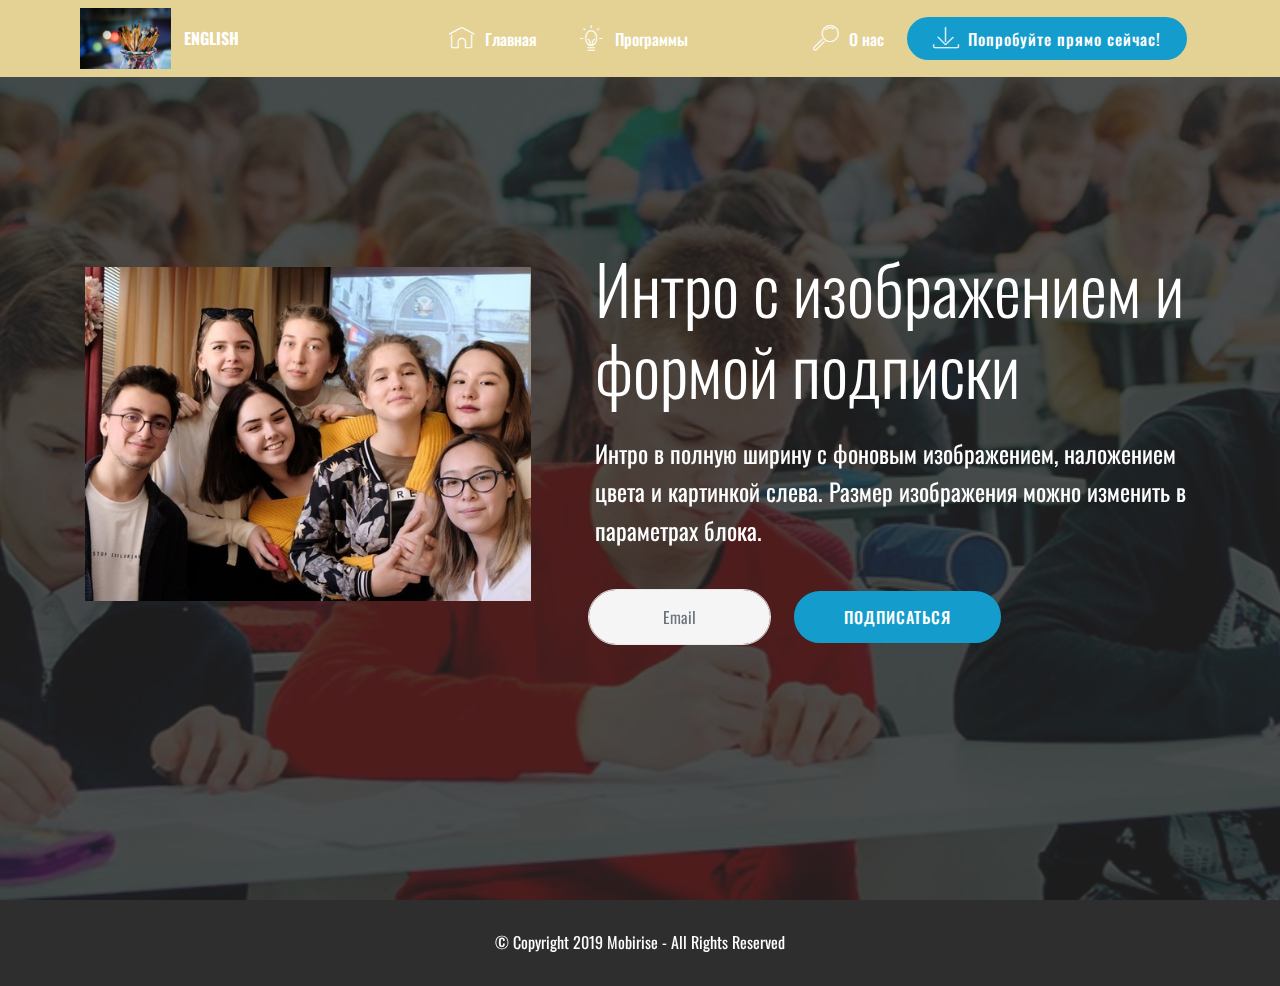
==== index.html @ 25fe49a4 "create github pages" ====
<!DOCTYPE html>
<html  >
<head>
  <!-- Site made with Mobirise Website Builder v4.12.3, https://mobirise.com -->
  <meta charset="UTF-8">
  <meta http-equiv="X-UA-Compatible" content="IE=edge">
  <meta name="generator" content="Mobirise v4.12.3, mobirise.com">
  <meta name="viewport" content="width=device-width, initial-scale=1, minimum-scale=1">
  <link rel="shortcut icon" href="assets/images/mbr.jpg" type="image/x-icon">
  <meta name="description" content="">
  
  
  <title>Home</title>
  <link rel="stylesheet" href="assets/web/assets/mobirise-icons/mobirise-icons.css">
  <link rel="stylesheet" href="assets/facebook-plugin/style.css">
  <link rel="stylesheet" href="assets/bootstrap/css/bootstrap.min.css">
  <link rel="stylesheet" href="assets/bootstrap/css/bootstrap-grid.min.css">
  <link rel="stylesheet" href="assets/bootstrap/css/bootstrap-reboot.min.css">
  <link rel="stylesheet" href="assets/dropdown/css/style.css">
  <link rel="stylesheet" href="assets/tether/tether.min.css">
  <link rel="stylesheet" href="assets/theme/css/style.css">
  <link rel="preload" as="style" href="assets/mobirise/css/mbr-additional.css"><link rel="stylesheet" href="assets/mobirise/css/mbr-additional.css" type="text/css">
  
  
  
</head>
<body>
  <section class="menu cid-rZlBy3j1H1" once="menu" id="menu1-0">

    

    <nav class="navbar navbar-expand beta-menu navbar-dropdown align-items-center navbar-toggleable-sm">
        <button class="navbar-toggler navbar-toggler-right" type="button" data-toggle="collapse" data-target="#navbarSupportedContent" aria-controls="navbarSupportedContent" aria-expanded="false" aria-label="Toggle navigation">
            <div class="hamburger">
                <span></span>
                <span></span>
                <span></span>
                <span></span>
            </div>
        </button>
        <div class="menu-logo">
            <div class="navbar-brand">
                <span class="navbar-logo">
                    <a href="https://mobirise.co">
                         <img src="assets/images/mbr.jpg" alt="Mobirise" title="" style="height: 3.8rem;">
                    </a>
                </span>
                <span class="navbar-caption-wrap"><a class="navbar-caption text-white display-4" href="index.html">ENGLISH</a></span>
            </div>
        </div>
        <div class="collapse navbar-collapse" id="navbarSupportedContent">
            <ul class="navbar-nav nav-dropdown" data-app-modern-menu="true"><li class="nav-item">
                    <a class="nav-link link text-white display-4" href="index.html">
                        <span class="mbri-home mbr-iconfont mbr-iconfont-btn"></span>
                        Главная</a>
                </li><li class="nav-item"><a class="nav-link link text-white display-4" href="https://mobirise.co">
                        <br></a></li><li class="nav-item"><a class="nav-link link text-white display-4" href="page1.html"><span class="mbri-idea mbr-iconfont mbr-iconfont-btn"></span>
                        Программы</a></li><li class="nav-item"><a class="nav-link link text-white display-4" href="https://mobirise.co">
                        <br></a></li><li class="nav-item"><a class="nav-link link text-white display-4" href="https://mobirise.co">
                        </a></li><li class="nav-item"><a class="nav-link link text-white display-4" href="https://mobirise.co">
                        </a></li><li class="nav-item"><a class="nav-link link text-white display-4" href="https://mobirise.co">
                        </a></li><li class="nav-item"><a class="nav-link link text-white display-4" href="https://mobirise.co">
                        </a></li>
                <li class="nav-item">
                    <a class="nav-link link text-white display-4" href="page2.html">
                        <span class="mbri-search mbr-iconfont mbr-iconfont-btn"></span>
                        О нас
                    </a>
                </li></ul>
            <div class="navbar-buttons mbr-section-btn">
                <a class="btn btn-sm btn-primary display-4" href="https://mobirise.co">
                    <span class="mbri-save mbr-iconfont mbr-iconfont-btn "></span>
                    Попробуйте прямо сейчас!
                </a>
            </div>
        </div>
    </nav>
</section>

<section class="engine"><a href="https://mobirise.info/j">website templates</a></section><section class="header14 cid-rZlCO5W7i6 mbr-fullscreen mbr-parallax-background" id="header14-5">

    

    <div class="mbr-overlay" style="opacity: 0.8; background-color: rgb(35, 35, 35);">
    </div>

    <div class="container">
        <div class="media-container-row">

            <div class="mbr-figure" style="width: 80%;">
                <img src="assets/images/08eb5efc48792dbcc8e7b43b391dd86d.jpg" alt="Mobirise" title="">
            </div>

            <div class="media-content">
                <h1 class="mbr-section-title pb-3 align-left mbr-white mbr-fonts-style display-1">
                    Интро с изображением и формой подписки
                </h1>
                
                <div class="mbr-section-text  pb-3 ">
                    <p class="mbr-text align-left mbr-white mbr-fonts-style display-5">
                        Интро в полную ширину с фоновым изображением, наложением цвета и картинкой слева. Размер изображения можно изменить в параметрах блока.
                    </p>
                </div>

                <div class="media-container-column" data-form-type="formoid">
                    <!---Formbuilder Form--->
                    <form action="https://mobirise.com/" method="POST" class="mbr-form form-with-styler" data-form-title="Mobirise Form"><input type="hidden" name="email" data-form-email="true" value="I0fSvCGxgLCFvSARDl8KmulOduiPxIlZ5O3RbNqgVttq1AKz09OlHH064EE1ivYqq037CPHGHXesniEORJiIR4kOcEl2HQ/P2FFrpJAPL//TKxZXjerCpyjgHyZTreCK">
                        <div class="row form-inline">
                            <div hidden="hidden" data-form-alert="" class="alert alert-success col-12">Спасибо за заполнение анкеты!</div>
                            <div hidden="hidden" data-form-alert-danger="" class="alert alert-danger col-12">
                            </div>
                        </div>
                        <div class="dragArea row form-inline">
                            <div class="col-auto form-group" data-for="email">
                                <input type="email" name="email" placeholder="Email" data-form-field="Email" required="required" class="form-control input-sm input-inverse display-7" id="email-header14-5">
                            </div>
                            <div class="col-auto buttons-wrap">
                                <button type="submit" class="btn btn-primary display-4">ПОДПИСАТЬСЯ</button>
                            </div>
                        </div>
                    </form><!---Formbuilder Form--->
                </div>
            </div>
        </div>
    </div>
</section>

<section once="footers" class="cid-rZlH2yyMzH" id="footer6-7">

    

    

    <div class="container">
        <div class="media-container-row align-center mbr-white">
            <div class="col-12">
                <p class="mbr-text mb-0 mbr-fonts-style display-7">
                    © Copyright 2019 Mobirise - All Rights Reserved
                </p>
            </div>
        </div>
    </div>
</section>


  <script src="assets/web/assets/jquery/jquery.min.js"></script>
  <script src="assets/popper/popper.min.js"></script>
  <script src="https://connect.facebook.net/en_US/sdk.js#xfbml=1&version=v2.5"></script>
  <script src="https://apis.google.com/js/plusone.js"></script>
  <script src="assets/facebook-plugin/facebook-script.js"></script>
  <script src="assets/bootstrap/js/bootstrap.min.js"></script>
  <script src="assets/smoothscroll/smooth-scroll.js"></script>
  <script src="assets/dropdown/js/nav-dropdown.js"></script>
  <script src="assets/dropdown/js/navbar-dropdown.js"></script>
  <script src="assets/touchswipe/jquery.touch-swipe.min.js"></script>
  <script src="assets/parallax/jarallax.min.js"></script>
  <script src="assets/tether/tether.min.js"></script>
  <script src="assets/theme/js/script.js"></script>
  <script src="assets/formoid/formoid.min.js"></script>
  
  
</body>
</html>
---- assets/web/assets/mobirise-icons/mobirise-icons.css ----
@font-face {
  font-family: 'MobiriseIcons';
  src:  url('mobirise-icons.eot?spat4u');
  src:  url('mobirise-icons.eot?spat4u#iefix') format('embedded-opentype'),
    url('mobirise-icons.ttf?spat4u') format('truetype'),
    url('mobirise-icons.woff?spat4u') format('woff'),
    url('mobirise-icons.svg?spat4u#MobiriseIcons') format('svg');
  font-weight: normal;
  font-style: normal;
  font-display: swap;
}

[class^="mbri-"], [class*=" mbri-"] {
  /* use !important to prevent issues with browser extensions that change fonts */
  font-family: MobiriseIcons !important;
  speak: none;
  font-style: normal;
  font-weight: normal;
  font-variant: normal;
  text-transform: none;
  line-height: 1;

  /* Better Font Rendering =========== */
  -webkit-font-smoothing: antialiased;
  -moz-osx-font-smoothing: grayscale;
}

.mbri-add-submenu:before {
  content: "\e900";
}
.mbri-alert:before {
  content: "\e901";
}
.mbri-align-center:before {
  content: "\e902";
}
.mbri-align-justify:before {
  content: "\e903";
}
.mbri-align-left:before {
  content: "\e904";
}
.mbri-align-right:before {
  content: "\e905";
}
.mbri-android:before {
  content: "\e906";
}
.mbri-apple:before {
  content: "\e907";
}
.mbri-arrow-down:before {
  content: "\e908";
}
.mbri-arrow-next:before {
  content: "\e909";
}
.mbri-arrow-prev:before {
  content: "\e90a";
}
.mbri-arrow-up:before {
  content: "\e90b";
}
.mbri-bold:before {
  content: "\e90c";
}
.mbri-bookmark:before {
  content: "\e90d";
}
.mbri-bootstrap:before {
  content: "\e90e";
}
.mbri-briefcase:before {
  content: "\e90f";
}
.mbri-browse:before {
  content: "\e910";
}
.mbri-bulleted-list:before {
  content: "\e911";
}
.mbri-calendar:before {
  content: "\e912";
}
.mbri-camera:before {
  content: "\e913";
}
.mbri-cart-add:before {
  content: "\e914";
}
.mbri-cart-full:before {
  content: "\e915";
}
.mbri-cash:before {
  content: "\e916";
}
.mbri-change-style:before {
  content: "\e917";
}
.mbri-chat:before {
  content: "\e918";
}
.mbri-clock:before {
  content: "\e919";
}
.mbri-close:before {
  content: "\e91a";
}
.mbri-cloud:before {
  content: "\e91b";
}
.mbri-code:before {
  content: "\e91c";
}
.mbri-contact-form:before {
  content: "\e91d";
}
.mbri-credit-card:before {
  content: "\e91e";
}
.mbri-cursor-click:before {
  content: "\e91f";
}
.mbri-cust-feedback:before {
  content: "\e920";
}
.mbri-database:before {
  content: "\e921";
}
.mbri-delivery:before {
  content: "\e922";
}
.mbri-desktop:before {
  content: "\e923";
}
.mbri-devices:before {
  content: "\e924";
}
.mbri-down:before {
  content: "\e925";
}
.mbri-download:before {
  content: "\e989";
}
.mbri-drag-n-drop:before {
  content: "\e927";
}
.mbri-drag-n-drop2:before {
  content: "\e928";
}
.mbri-edit:before {
  content: "\e929";
}
.mbri-edit2:before {
  content: "\e92a";
}
.mbri-error:before {
  content: "\e92b";
}
.mbri-extension:before {
  content: "\e92c";
}
.mbri-features:before {
  content: "\e92d";
}
.mbri-file:before {
  content: "\e92e";
}
.mbri-flag:before {
  content: "\e92f";
}
.mbri-folder:before {
  content: "\e930";
}
.mbri-gift:before {
  content: "\e931";
}
.mbri-github:before {
  content: "\e932";
}
.mbri-globe:before {
  content: "\e933";
}
.mbri-globe-2:before {
  content: "\e934";
}
.mbri-growing-chart:before {
  content: "\e935";
}
.mbri-hearth:before {
  content: "\e936";
}
.mbri-help:before {
  content: "\e937";
}
.mbri-home:before {
  content: "\e938";
}
.mbri-hot-cup:before {
  content: "\e939";
}
.mbri-idea:before {
  content: "\e93a";
}
.mbri-image-gallery:before {
  content: "\e93b";
}
.mbri-image-slider:before {
  content: "\e93c";
}
.mbri-info:before {
  content: "\e93d";
}
.mbri-italic:before {
  content: "\e93e";
}
.mbri-key:before {
  content: "\e93f";
}
.mbri-laptop:before {
  content: "\e940";
}
.mbri-layers:before {
  content: "\e941";
}
.mbri-left-right:before {
  content: "\e942";
}
.mbri-left:before {
  content: "\e943";
}
.mbri-letter:before {
  content: "\e944";
}
.mbri-like:before {
  content: "\e945";
}
.mbri-link:before {
  content: "\e946";
}
.mbri-lock:before {
  content: "\e947";
}
.mbri-login:before {
  content: "\e948";
}
.mbri-logout:before {
  content: "\e949";
}
.mbri-magic-stick:before {
  content: "\e94a";
}
.mbri-map-pin:before {
  content: "\e94b";
}
.mbri-menu:before {
  content: "\e94c";
}
.mbri-mobile:before {
  content: "\e94d";
}
.mbri-mobile2:before {
  content: "\e94e";
}
.mbri-mobirise:before {
  content: "\e94f";
}
.mbri-more-horizontal:before {
  content: "\e950";
}
.mbri-more-vertical:before {
  content: "\e951";
}
.mbri-music:before {
  content: "\e952";
}
.mbri-new-file:before {
  content: "\e953";
}
.mbri-numbered-list:before {
  content: "\e954";
}
.mbri-opened-folder:before {
  content: "\e955";
}
.mbri-pages:before {
  content: "\e956";
}
.mbri-paper-plane:before {
  content: "\e957";
}
.mbri-paperclip:before {
  content: "\e958";
}
.mbri-photo:before {
  content: "\e959";
}
.mbri-photos:before {
  content: "\e95a";
}
.mbri-pin:before {
  content: "\e95b";
}
.mbri-play:before {
  content: "\e95c";
}
.mbri-plus:before {
  content: "\e95d";
}
.mbri-preview:before {
  content: "\e95e";
}
.mbri-print:before {
  content: "\e95f";
}
.mbri-protect:before {
  content: "\e960";
}
.mbri-question:before {
  content: "\e961";
}
.mbri-quote-left:before {
  content: "\e962";
}
.mbri-quote-right:before {
  content: "\e963";
}
.mbri-refresh:before {
  content: "\e964";
}
.mbri-responsive:before {
  content: "\e965";
}
.mbri-right:before {
  content: "\e966";
}
.mbri-rocket:before {
  content: "\e967";
}
.mbri-sad-face:before {
  content: "\e968";
}
.mbri-sale:before {
  content: "\e969";
}
.mbri-save:before {
  content: "\e96a";
}
.mbri-search:before {
  content: "\e96b";
}
.mbri-setting:before {
  content: "\e96c";
}
.mbri-setting2:before {
  content: "\e96d";
}
.mbri-setting3:before {
  content: "\e96e";
}
.mbri-share:before {
  content: "\e96f";
}
.mbri-shopping-bag:before {
  content: "\e970";
}
.mbri-shopping-basket:before {
  content: "\e971";
}
.mbri-shopping-cart:before {
  content: "\e972";
}
.mbri-sites:before {
  content: "\e973";
}
.mbri-smile-face:before {
  content: "\e974";
}
.mbri-speed:before {
  content: "\e975";
}
.mbri-star:before {
  content: "\e976";
}
.mbri-success:before {
  content: "\e977";
}
.mbri-sun:before {
  content: "\e978";
}
.mbri-sun2:before {
  content: "\e979";
}
.mbri-tablet:before {
  content: "\e97a";
}
.mbri-tablet-vertical:before {
  content: "\e97b";
}
.mbri-target:before {
  content: "\e97c";
}
.mbri-timer:before {
  content: "\e97d";
}
.mbri-to-ftp:before {
  content: "\e97e";
}
.mbri-to-local-drive:before {
  content: "\e97f";
}
.mbri-touch-swipe:before {
  content: "\e980";
}
.mbri-touch:before {
  content: "\e981";
}
.mbri-trash:before {
  content: "\e982";
}
.mbri-underline:before {
  content: "\e983";
}
.mbri-unlink:before {
  content: "\e984";
}
.mbri-unlock:before {
  content: "\e985";
}
.mbri-up-down:before {
  content: "\e986";
}
.mbri-up:before {
  content: "\e987";
}
.mbri-update:before {
  content: "\e988";
}
.mbri-upload:before {
 content: "\e926"; 
}
.mbri-user:before {
  content: "\e98a";
}
.mbri-user2:before {
  content: "\e98b";
}
.mbri-users:before {
  content: "\e98c";
}
.mbri-video:before {
  content: "\e98d";
}
.mbri-video-play:before {
  content: "\e98e";
}
.mbri-watch:before {
  content: "\e98f";
}
.mbri-website-theme:before {
  content: "\e990";
}
.mbri-wifi:before {
  content: "\e991";
}
.mbri-windows:before {
  content: "\e992";
}
.mbri-zoom-out:before {
  content: "\e993";
}
.mbri-redo:before {
  content: "\e994";
}
.mbri-undo:before {
  content: "\e995";
}
---- assets/facebook-plugin/style.css ----
.mbr-section.mbr-section__comments{
    position: relative;
}
.mbr-section__comments{
    background-size: cover;
}
.addons-container {
  position: relative;
  margin-left: auto;
  margin-right: auto;
  padding-right: 15px;
  padding-left: 15px; }
  @media (min-width: 576px) {
    .addons-container {
      padding-right: 15px;
      padding-left: 15px; } }
  @media (min-width: 768px) {
    .addons-container {
      padding-right: 15px;
      padding-left: 15px; } }
  @media (min-width: 992px) {
    .addons-container {
      padding-right: 15px;
      padding-left: 15px; } }
  @media (min-width: 1200px) {
    .addons-container {
      padding-right: 15px;
      padding-left: 15px; } }
  @media (min-width: 576px) {
    .addons-container {
      width: 540px;
      max-width: 100%; } }
  @media (min-width: 768px) {
    .addons-container {
      width: 720px;
      max-width: 100%; } }
  @media (min-width: 992px) {
    .addons-container {
      width: 960px;
      max-width: 100%; } }
  @media (min-width: 1200px) {
    .addons-container {
      width: 1140px;
      max-width: 100%; } }

.addons-container-inner{
    position: relative;
    width: 100%;
    min-height: 1px;
    padding-right: 15px;
    padding-left: 15px;
}
@media (min-width: 567px) {
    .addons-container-inner{
        -ms-flex: 0 0 66.666667%;
        flex: 0 0 66.666667%;
        max-width: 66.666667%;
    }
}
.addons-row{
    display: flex;
    justify-content:center;
}
---- assets/dropdown/css/style.css ----
.navbar-dropdown {
  left: 0;
  padding: 0;
  position: absolute;
  right: 0;
  top: 0;
  transition: all 0.45s ease;
  z-index: 1030;
  background: #282828; }
  .navbar-dropdown .navbar-logo {
    margin-right: 0.8rem;
    transition: margin 0.3s ease-in-out;
    vertical-align: middle; }
    .navbar-dropdown .navbar-logo img {
      height: 3.125rem;
      transition: all 0.3s ease-in-out; }
    .navbar-dropdown .navbar-logo.mbr-iconfont {
      font-size: 3.125rem;
      line-height: 3.125rem; }
  .navbar-dropdown .navbar-caption {
    font-weight: 700;
    white-space: normal;
    vertical-align: -4px;
    line-height: 3.125rem !important; }
    .navbar-dropdown .navbar-caption, .navbar-dropdown .navbar-caption:hover {
      color: inherit;
      text-decoration: none; }
  .navbar-dropdown .mbr-iconfont + .navbar-caption {
    vertical-align: -1px; }
  .navbar-dropdown.navbar-fixed-top {
    position: fixed; }
  .navbar-dropdown .navbar-brand span {
    vertical-align: -4px; }
  .navbar-dropdown.bg-color.transparent {
    background: none; }
  .navbar-dropdown.navbar-short .navbar-brand {
    padding: 0.625rem 0; }
    .navbar-dropdown.navbar-short .navbar-brand span {
      vertical-align: -1px; }
  .navbar-dropdown.navbar-short .navbar-caption {
    line-height: 2.375rem !important;
    vertical-align: -2px; }
  .navbar-dropdown.navbar-short .navbar-logo {
    margin-right: 0.5rem; }
    .navbar-dropdown.navbar-short .navbar-logo img {
      height: 2.375rem; }
    .navbar-dropdown.navbar-short .navbar-logo.mbr-iconfont {
      font-size: 2.375rem;
      line-height: 2.375rem; }
  .navbar-dropdown.navbar-short .mbr-table-cell {
    height: 3.625rem; }
  .navbar-dropdown .navbar-close {
    left: 0.6875rem;
    position: fixed;
    top: 0.75rem;
    z-index: 1000; }
  .navbar-dropdown .hamburger-icon {
    content: "";
    display: inline-block;
    vertical-align: middle;
    width: 16px;
    -webkit-box-shadow: 0 -6px 0 1px #282828,0 0 0 1px #282828,0 6px 0 1px #282828;
    -moz-box-shadow: 0 -6px 0 1px #282828,0 0 0 1px #282828,0 6px 0 1px #282828;
    box-shadow: 0 -6px 0 1px #282828,0 0 0 1px #282828,0 6px 0 1px #282828; }

.dropdown-menu .dropdown-toggle[data-toggle="dropdown-submenu"]::after {
  border-bottom: 0.35em solid transparent;
  border-left: 0.35em solid;
  border-right: 0;
  border-top: 0.35em solid transparent;
  margin-left: 0.3rem; }

.dropdown-menu .dropdown-item:focus {
  outline: 0; }

.nav-dropdown {
  font-size: 0.75rem;
  font-weight: 500;
  height: auto !important; }
  .nav-dropdown .nav-btn {
    padding-left: 1rem; }
  .nav-dropdown .link {
    margin: .667em 1.667em;
    font-weight: 500;
    padding: 0;
    transition: color .2s ease-in-out; }
    .nav-dropdown .link.dropdown-toggle {
      margin-right: 2.583em; }
      .nav-dropdown .link.dropdown-toggle::after {
        margin-left: .25rem;
        border-top: 0.35em solid;
        border-right: 0.35em solid transparent;
        border-left: 0.35em solid transparent;
        border-bottom: 0; }
      .nav-dropdown .link.dropdown-toggle[aria-expanded="true"] {
        margin: 0;
        padding: 0.667em 3.263em  0.667em 1.667em; }
  .nav-dropdown .link::after,
  .nav-dropdown .dropdown-item::after {
    color: inherit; }
  .nav-dropdown .btn {
    font-size: 0.75rem;
    font-weight: 700;
    letter-spacing: 0;
    margin-bottom: 0;
    padding-left: 1.25rem;
    padding-right: 1.25rem; }
  .nav-dropdown .dropdown-menu {
    border-radius: 0;
    border: 0;
    left: 0;
    margin: 0;
    padding-bottom: 1.25rem;
    padding-top: 1.25rem;
    position: relative; }
  .nav-dropdown .dropdown-submenu {
    margin-left: 0.125rem;
    top: 0; }
  .nav-dropdown .dropdown-item {
    font-weight: 500;
    line-height: 2;
    padding: 0.3846em 4.615em 0.3846em 1.5385em;
    position: relative;
    transition: color .2s ease-in-out, background-color .2s ease-in-out; }
    .nav-dropdown .dropdown-item::after {
      margin-top: -0.3077em;
      position: absolute;
      right: 1.1538em;
      top: 50%; }
    .nav-dropdown .dropdown-item:focus, .nav-dropdown .dropdown-item:hover {
      background: none; }

@media (max-width: 767px) {
  .nav-dropdown.navbar-toggleable-sm {
    bottom: 0;
    display: none;
    left: 0;
    overflow-x: hidden;
    position: fixed;
    top: 0;
    transform: translateX(-100%);
    -ms-transform: translateX(-100%);
    -webkit-transform: translateX(-100%);
    width: 18.75rem;
    z-index: 999; } }
.nav-dropdown.navbar-toggleable-xl {
  bottom: 0;
  display: none;
  left: 0;
  overflow-x: hidden;
  position: fixed;
  top: 0;
  transform: translateX(-100%);
  -ms-transform: translateX(-100%);
  -webkit-transform: translateX(-100%);
  width: 18.75rem;
  z-index: 999; }

.nav-dropdown-sm {
  display: block !important;
  overflow-x: hidden;
  overflow: auto;
  padding-top: 3.875rem; }
  .nav-dropdown-sm::after {
    content: "";
    display: block;
    height: 3rem;
    width: 100%; }
  .nav-dropdown-sm.collapse.in ~ .navbar-close {
    display: block !important; }
  .nav-dropdown-sm.collapsing, .nav-dropdown-sm.collapse.in {
    transform: translateX(0);
    -ms-transform: translateX(0);
    -webkit-transform: translateX(0);
    transition: all 0.25s ease-out;
    -webkit-transition: all 0.25s ease-out;
    background: #282828; }
  .nav-dropdown-sm.collapsing[aria-expanded="false"] {
    transform: translateX(-100%);
    -ms-transform: translateX(-100%);
    -webkit-transform: translateX(-100%); }
  .nav-dropdown-sm .nav-item {
    display: block;
    margin-left: 0 !important;
    padding-left: 0; }
  .nav-dropdown-sm .link,
  .nav-dropdown-sm .dropdown-item {
    border-top: 1px dotted rgba(255, 255, 255, 0.1);
    font-size: 0.8125rem;
    line-height: 1.6;
    margin: 0 !important;
    padding: 0.875rem 2.4rem 0.875rem 1.5625rem !important;
    position: relative;
    white-space: normal; }
    .nav-dropdown-sm .link:focus, .nav-dropdown-sm .link:hover,
    .nav-dropdown-sm .dropdown-item:focus,
    .nav-dropdown-sm .dropdown-item:hover {
      background: rgba(0, 0, 0, 0.2) !important;
      color: #c0a375; }
  .nav-dropdown-sm .nav-btn {
    position: relative;
    padding: 1.5625rem 1.5625rem 0 1.5625rem; }
    .nav-dropdown-sm .nav-btn::before {
      border-top: 1px dotted rgba(255, 255, 255, 0.1);
      content: "";
      left: 0;
      position: absolute;
      top: 0;
      width: 100%; }
    .nav-dropdown-sm .nav-btn + .nav-btn {
      padding-top: 0.625rem; }
      .nav-dropdown-sm .nav-btn + .nav-btn::before {
        display: none; }
  .nav-dropdown-sm .btn {
    padding: 0.625rem 0; }
  .nav-dropdown-sm .dropdown-toggle[data-toggle="dropdown-submenu"]::after {
    margin-left: .25rem;
    border-top: 0.35em solid;
    border-right: 0.35em solid transparent;
    border-left: 0.35em solid transparent;
    border-bottom: 0; }
  .nav-dropdown-sm .dropdown-toggle[data-toggle="dropdown-submenu"][aria-expanded="true"]::after {
    border-top: 0;
    border-right: 0.35em solid transparent;
    border-left: 0.35em solid transparent;
    border-bottom: 0.35em solid; }
  .nav-dropdown-sm .dropdown-menu {
    margin: 0;
    padding: 0;
    position: relative;
    top: 0;
    left: 0;
    width: 100%;
    border: 0;
    float: none;
    border-radius: 0;
    background: none; }
  .nav-dropdown-sm .dropdown-submenu {
    left: 100%;
    margin-left: 0.125rem;
    margin-top: -1.25rem;
    top: 0; }

.navbar-toggleable-sm .nav-dropdown .dropdown-menu {
  position: absolute; }

.navbar-toggleable-sm .nav-dropdown .dropdown-submenu {
  left: 100%;
  margin-left: 0.125rem;
  margin-top: -1.25rem;
  top: 0; }

.navbar-toggleable-sm.opened .nav-dropdown .dropdown-menu {
  position: relative; }

.navbar-toggleable-sm.opened .nav-dropdown .dropdown-submenu {
  left: 0;
  margin-left: 00rem;
  margin-top: 0rem;
  top: 0; }

.is-builder .nav-dropdown.collapsing {
  transition: none !important; }

/*# sourceMappingURL=style.css.map */
---- assets/theme/css/style.css ----
@charset "UTF-8";
/*!
 * Mobirise v4 theme (https://mobirise.com/)
 * Copyright 2017 Mobirise
 */
section {
  background-color: #eeeeee;
}

body {
  font-style: normal;
  line-height: 1.5;
}

section,
.container,
.container-fluid {
  position: relative;
  word-wrap: break-word;
}

a.mbr-iconfont:hover {
  text-decoration: none;
}

.article .lead p,
.article .lead ul,
.article .lead ol,
.article .lead pre,
.article .lead blockquote {
  margin-bottom: 0;
}

ul,
ol,
pre,
blockquote {
  margin-bottom: 2.3125rem;
}

pre {
  background: #f4f4f4;
  padding: 10px 24px;
  white-space: pre-wrap;
}

.inactive {
  -webkit-user-select: none;
  -moz-user-select: none;
  -ms-user-select: none;
  user-select: none;
  pointer-events: none;
  -webkit-user-drag: none;
  user-drag: none;
}

.mbr-section__comments .row {
  justify-content: center;
  -webkit-justify-content: center;
}

a {
  font-style: normal;
  font-weight: 400;
  cursor: pointer;
}
a, a:hover {
  text-decoration: none;
}

figure {
  margin-bottom: 0;
}

body {
  color: #232323;
}

h1,
h2,
h3,
h4,
h5,
h6,
.h1,
.h2,
.h3,
.h4,
.h5,
.h6,
.display-1,
.display-2,
.display-3,
.display-4 {
  line-height: 1;
  word-break: break-word;
  word-wrap: break-word;
}

.mbr-section-title {
  font-style: normal;
  line-height: 1.2;
}

.mbr-section-subtitle {
  line-height: 1.3;
}

.mbr-text {
  font-style: normal;
  line-height: 1.6;
}

b,
strong {
  font-weight: bold;
}

blockquote {
  padding: 10px 0 10px 20px;
  position: relative;
  border-left: 2px solid;
  border-color: #ff3366;
}

input:-webkit-autofill, input:-webkit-autofill:hover, input:-webkit-autofill:focus, input:-webkit-autofill:active {
  transition-delay: 9999s;
  transition-property: background-color, color;
}

textarea[type=hidden] {
  display: none;
}

body {
  position: relative;
}

section {
  background-position: 50% 50%;
  background-repeat: no-repeat;
  background-size: cover;
}
section .mbr-background-video,
section .mbr-background-video-preview {
  position: absolute;
  bottom: 0;
  left: 0;
  right: 0;
  top: 0;
}

.hidden {
  visibility: hidden;
}

.mbr-z-index20 {
  z-index: 20;
}

/*! Base colors */
.mbr-white {
  color: #ffffff;
}

.mbr-black {
  color: #000000;
}

.mbr-bg-white {
  background-color: #ffffff;
}

.mbr-bg-black {
  background-color: #000000;
}

/*! Text-aligns */
.align-left {
  text-align: left;
}

.align-center {
  text-align: center;
}

.align-right {
  text-align: right;
}

@media (max-width: 767px) {
  .align-left,
.align-center,
.align-right,
.mbr-section-btn,
.mbr-section-title {
    text-align: center;
  }
}
/*! Font-weight  */
.mbr-light {
  font-weight: 300;
}

.mbr-regular {
  font-weight: 400;
}

.mbr-semibold {
  font-weight: 500;
}

.mbr-bold {
  font-weight: 700;
}

/*! Media  */
.media-size-item {
  -webkit-flex: 1 1 auto;
  -moz-flex: 1 1 auto;
  -ms-flex: 1 1 auto;
  -o-flex: 1 1 auto;
  flex: 1 1 auto;
}

.media-content {
  -webkit-flex-basis: 100%;
  flex-basis: 100%;
}

.media-container-row {
  display: -ms-flexbox;
  display: -webkit-flex;
  display: flex;
  -webkit-flex-direction: row;
  -ms-flex-direction: row;
  flex-direction: row;
  -webkit-flex-wrap: wrap;
  -ms-flex-wrap: wrap;
  flex-wrap: wrap;
  -webkit-justify-content: center;
  -ms-flex-pack: center;
  justify-content: center;
  -webkit-align-content: center;
  -ms-flex-line-pack: center;
  align-content: center;
  -webkit-align-items: start;
  -ms-flex-align: start;
  align-items: start;
}
.media-container-row .media-size-item {
  width: 400px;
}

.media-container-column {
  display: -ms-flexbox;
  display: -webkit-flex;
  display: flex;
  -webkit-flex-direction: column;
  -ms-flex-direction: column;
  flex-direction: column;
  -webkit-flex-wrap: wrap;
  -ms-flex-wrap: wrap;
  flex-wrap: wrap;
  -webkit-justify-content: center;
  -ms-flex-pack: center;
  justify-content: center;
  -webkit-align-content: center;
  -ms-flex-line-pack: center;
  align-content: center;
  -webkit-align-items: stretch;
  -ms-flex-align: stretch;
  align-items: stretch;
}
.media-container-column > * {
  width: 100%;
}

@media (min-width: 992px) {
  .media-container-row {
    -webkit-flex-wrap: nowrap;
    -ms-flex-wrap: nowrap;
    flex-wrap: nowrap;
  }
}
figure {
  overflow: hidden;
}

figure[mbr-media-size] {
  transition: width 0.1s;
}

.mbr-figure img,
.mbr-figure iframe {
  display: block;
  width: 100%;
}

.card {
  background-color: transparent;
  border: none;
}

.card-box {
  width: 100%;
}

.card-img {
  text-align: center;
  flex-shrink: 0;
  -webkit-flex-shrink: 0;
}

.media {
  max-width: 100%;
  margin: 0 auto;
}

.mbr-figure {
  -ms-flex-item-align: center;
  -ms-grid-row-align: center;
  -webkit-align-self: center;
  align-self: center;
}

.media-container > div {
  max-width: 100%;
}

.mbr-figure img,
.card-img img {
  width: 100%;
}

@media (max-width: 991px) {
  .media-size-item {
    width: auto !important;
  }

  .media {
    width: auto;
  }

  .mbr-figure {
    width: 100% !important;
  }
}
/*! Buttons */
.btn {
  font-weight: 500;
  border-width: 2px;
  font-style: normal;
  letter-spacing: 1px;
  margin: 0.4rem 0.8rem;
  white-space: normal;
  -webkit-transition: all 0.3s ease-in-out;
  -moz-transition: all 0.3s ease-in-out;
  transition: all 0.3s ease-in-out;
  display: inline-flex;
  align-items: center;
  justify-content: center;
  word-break: break-word;
  -webkit-align-items: center;
  -webkit-justify-content: center;
  display: -webkit-inline-flex;
}

.btn-sm {
  font-weight: 500;
  letter-spacing: 1px;
  -webkit-transition: all 0.3s ease-in-out;
  -moz-transition: all 0.3s ease-in-out;
  transition: all 0.3s ease-in-out;
}

.btn-md {
  font-weight: 500;
  letter-spacing: 1px;
  margin: 0.4rem 0.8rem !important;
  -webkit-transition: all 0.3s ease-in-out;
  -moz-transition: all 0.3s ease-in-out;
  transition: all 0.3s ease-in-out;
}

.btn-lg {
  font-weight: 500;
  letter-spacing: 1px;
  margin: 0.4rem 0.8rem !important;
  -webkit-transition: all 0.3s ease-in-out;
  -moz-transition: all 0.3s ease-in-out;
  transition: all 0.3s ease-in-out;
}

.mbr-section-btn {
  margin-left: -0.25rem;
  margin-right: -0.25rem;
  font-size: 0;
}

nav .mbr-section-btn {
  margin-left: 0rem;
  margin-right: 0rem;
}

.btn-form {
  border-radius: 0;
}
.btn-form:hover {
  cursor: pointer;
}

/*! Btn icon margin */
.btn .mbr-iconfont,
.btn.btn-sm .mbr-iconfont {
  cursor: pointer;
  margin-right: 0.5rem;
}

.btn.btn-md .mbr-iconfont,
.btn.btn-md .mbr-iconfont {
  margin-right: 0.8rem;
}

.mbr-regular {
  font-weight: 400;
}

.mbr-semibold {
  font-weight: 500;
}

.mbr-bold {
  font-weight: 700;
}

[type=submit] {
  -webkit-appearance: none;
}

/*! Full-screen */
.mbr-fullscreen .mbr-overlay {
  min-height: 100vh;
}

.mbr-fullscreen {
  display: flex;
  display: -webkit-flex;
  display: -moz-flex;
  display: -ms-flex;
  display: -o-flex;
  align-items: center;
  -webkit-align-items: center;
  min-height: 100vh;
  padding-top: 3rem;
  padding-bottom: 3rem;
}

/*! Map */
.map {
  height: 25rem;
  position: relative;
}
.map iframe {
  width: 100%;
  height: 100%;
}

.mbr-overlay {
  background-color: #000;
  bottom: 0;
  left: 0;
  opacity: 0.5;
  position: absolute;
  right: 0;
  top: 0;
  z-index: 0;
  pointer-events: none;
}

/* Form */
blockquote {
  font-style: italic;
  padding: 10px 0 10px 20px;
  font-size: 1.09rem;
  position: relative;
  border-width: 3px;
}

.form-control {
  background-color: #f5f5f5;
  box-shadow: none;
  color: #565656;
  line-height: 1.43;
  min-height: 3.5em;
  padding: 1.07em 0.5em;
}
.form-control, .form-control:focus {
  border: 1px solid #e8e8e8;
}
.form-active .form-control:invalid {
  border-color: red;
}

.form-control-label {
  position: relative;
  cursor: pointer;
  margin-bottom: 0.357em;
  padding: 0;
}

.alert {
  color: #ffffff;
  border-radius: 0;
  border: 0;
  font-size: 0.875rem;
  line-height: 1.5;
  margin-bottom: 1.875rem;
  padding: 1.25rem;
  position: relative;
}
.alert.alert-form::after {
  background-color: inherit;
  bottom: -7px;
  content: "";
  display: block;
  height: 14px;
  left: 50%;
  margin-left: -7px;
  position: absolute;
  transform: rotate(45deg);
  width: 14px;
  -webkit-transform: rotate(45deg);
}

.form-asterisk {
  font-family: initial;
  position: absolute;
  top: -2px;
  font-weight: normal;
}

/*! Scroll to top arrow */
#scrollToTop a i:before {
  content: "";
  position: absolute;
  height: 40%;
  top: 25%;
  background: #fff;
  width: 2px;
  left: calc(50% - 1px);
}
#scrollToTop a i:after {
  content: "";
  position: absolute;
  display: block;
  border-top: 2px solid #fff;
  border-right: 2px solid #fff;
  width: 40%;
  height: 40%;
  left: 30%;
  bottom: 30%;
  transform: rotate(135deg);
  -webkit-transform: rotate(135deg);
}

.mbr-arrow-up {
  bottom: 25px;
  right: 90px;
  position: fixed;
  text-align: right;
  z-index: 5000;
  color: #ffffff;
  font-size: 32px;
  transform: rotate(180deg);
  -webkit-transform: rotate(180deg);
}

.mbr-arrow-up a {
  background: rgba(0, 0, 0, 0.2);
  border-radius: 3px;
  color: #fff;
  display: inline-block;
  height: 60px;
  width: 60px;
  outline-style: none !important;
  position: relative;
  text-decoration: none;
  transition: all 0.3s ease-in-out;
  cursor: pointer;
  text-align: center;
}
.mbr-arrow-up a:hover {
  background-color: rgba(0, 0, 0, 0.4);
}
.mbr-arrow-up a i {
  line-height: 60px;
}

.mbr-arrow-up-icon {
  display: block;
  color: #fff;
}

.mbr-arrow-up-icon::before {
  content: "›";
  display: inline-block;
  font-family: serif;
  font-size: 32px;
  line-height: 1;
  font-style: normal;
  position: relative;
  top: 6px;
  left: -4px;
  -webkit-transform: rotate(-90deg);
  transform: rotate(-90deg);
}

/*! Arrow Down */
.mbr-arrow {
  position: absolute;
  bottom: 45px;
  left: 50%;
  width: 60px;
  height: 60px;
  cursor: pointer;
  background-color: rgba(80, 80, 80, 0.5);
  border-radius: 50%;
  -webkit-transform: translateX(-50%);
  transform: translateX(-50%);
}
.mbr-arrow > a {
  display: inline-block;
  text-decoration: none;
  outline-style: none;
  -webkit-animation: arrowdown 1.7s ease-in-out infinite;
  animation: arrowdown 1.7s ease-in-out infinite;
}
.mbr-arrow > a > i {
  position: absolute;
  top: -2px;
  left: 15px;
  font-size: 2rem;
}

@keyframes arrowdown {
  0% {
    transform: translateY(0px);
    -webkit-transform: translateY(0px);
  }
  50% {
    transform: translateY(-5px);
    -webkit-transform: translateY(-5px);
  }
  100% {
    transform: translateY(0px);
    -webkit-transform: translateY(0px);
  }
}
@-webkit-keyframes arrowdown {
  0% {
    transform: translateY(0px);
    -webkit-transform: translateY(0px);
  }
  50% {
    transform: translateY(-5px);
    -webkit-transform: translateY(-5px);
  }
  100% {
    transform: translateY(0px);
    -webkit-transform: translateY(0px);
  }
}
@media (max-width: 500px) {
  .mbr-arrow-up {
    left: 50%;
    right: auto;
    transform: translateX(-50%) rotate(180deg);
    -webkit-transform: translateX(-50%) rotate(180deg);
  }
}
/*Gradients animation*/
@keyframes gradient-animation {
  from {
    background-position: 0% 100%;
    animation-timing-function: ease-in-out;
  }
  to {
    background-position: 100% 0%;
    animation-timing-function: ease-in-out;
  }
}
@-webkit-keyframes gradient-animation {
  from {
    background-position: 0% 100%;
    animation-timing-function: ease-in-out;
  }
  to {
    background-position: 100% 0%;
    animation-timing-function: ease-in-out;
  }
}
.bg-gradient {
  background-size: 200% 200%;
  animation: gradient-animation 5s infinite alternate;
  -webkit-animation: gradient-animation 5s infinite alternate;
}

.menu .navbar-brand {
  display: -webkit-flex;
}
.menu .navbar-brand span {
  display: flex;
  display: -webkit-flex;
}
.menu .navbar-brand .navbar-caption-wrap {
  display: -webkit-flex;
}
.menu .navbar-brand .navbar-logo img {
  display: -webkit-flex;
}
@media (min-width: 768px) and (max-width: 1023px) {
  .menu .navbar-toggleable-sm .navbar-nav {
    display: -webkit-box;
    display: -webkit-flex;
    display: -ms-flexbox;
  }
}
@media (max-width: 1023px) {
  .menu .navbar-collapse {
    max-height: 93.5vh;
  }
  .menu .navbar-collapse.show {
    overflow: auto;
  }
}
@media (min-width: 1024px) {
  .menu .navbar-nav.nav-dropdown {
    display: -webkit-flex;
  }
  .menu .navbar-toggleable-sm .navbar-collapse {
    display: -webkit-flex !important;
  }
  .menu .collapsed .navbar-collapse {
    max-height: 93.5vh;
  }
  .menu .collapsed .navbar-collapse.show {
    overflow: auto;
  }
}
@media (max-width: 767px) {
  .menu .navbar-collapse {
    max-height: 80vh;
  }
}

/* Others*/
.note-check a[data-value=Rubik] {
  font-style: normal;
}

.mbr-arrow a {
  color: #ffffff;
}

@media (max-width: 767px) {
  .mbr-arrow {
    display: none;
  }
}
.navbar {
  display: -webkit-flex;
  -webkit-flex-wrap: wrap;
  -webkit-align-items: center;
  -webkit-justify-content: space-between;
}

.navbar-collapse {
  -webkit-flex-basis: 100%;
  -webkit-flex-grow: 1;
  -webkit-align-items: center;
}

.nav-dropdown .link {
  padding: 0.667em 1.667em !important;
  margin: 0 !important;
}

.nav {
  display: -webkit-flex;
  -webkit-flex-wrap: wrap;
}

.row {
  display: -webkit-flex;
  -webkit-flex-wrap: wrap;
}

.justify-content-center {
  -webkit-justify-content: center;
}

.form-inline {
  display: -webkit-flex;
  -webkit-flex-flow: row wrap;
  -webkit-align-items: center;
}

.card-wrapper {
  -webkit-flex: 1;
}

.carousel-control {
  z-index: 10;
  display: -webkit-flex;
  -webkit-align-items: center;
  -webkit-justify-content: center;
}

.carousel-controls {
  display: -webkit-flex;
}

.media {
  display: -webkit-flex;
}

.form-group:focus {
  outline: none;
}

.jq-selectbox__select {
  padding: 1.07em 0.5em;
  position: absolute;
  top: 0;
  left: 0;
  width: 100%;
}

.jq-selectbox__dropdown {
  position: absolute;
  top: 100%;
  left: 0 !important;
  width: 100% !important;
}

.jq-selectbox__trigger-arrow {
  transform: translateY(-50%);
}

.jq-selectbox li {
  padding: 1.07em 0.5em;
}

input[type=range] {
  padding-left: 0 !important;
  padding-right: 0 !important;
}

.modal-dialog,
.modal-content {
  height: 100%;
}

.modal-dialog .carousel-inner {
  height: calc(100vh - 1.75rem);
}
@media (max-width: 575px) {
  .modal-dialog .carousel-inner {
    height: calc(100vh - 1rem);
  }
}

.carousel-item {
  text-align: center;
}

.carousel-item img {
  margin: auto;
}

.navbar-toggler {
  -webkit-align-self: flex-start;
  -ms-flex-item-align: start;
  align-self: flex-start;
  padding: 0.25rem 0.75rem;
  font-size: 1.25rem;
  line-height: 1;
  background: transparent;
  border: 1px solid transparent;
  -webkit-border-radius: 0.25rem;
  border-radius: 0.25rem;
}

.navbar-toggler:focus,
.navbar-toggler:hover {
  text-decoration: none;
}

.navbar-toggler-icon {
  display: inline-block;
  width: 1.5em;
  height: 1.5em;
  vertical-align: middle;
  content: "";
  background: no-repeat center center;
  -webkit-background-size: 100% 100%;
  -o-background-size: 100% 100%;
  background-size: 100% 100%;
}

.navbar-toggler-left {
  position: absolute;
  left: 1rem;
}

.navbar-toggler-right {
  position: absolute;
  right: 1rem;
}

@media (max-width: 575px) {
  .navbar-toggleable .navbar-nav .dropdown-menu {
    position: static;
    float: none;
  }

  .navbar-toggleable > .container {
    padding-right: 0;
    padding-left: 0;
  }
}
@media (min-width: 576px) {
  .navbar-toggleable {
    -webkit-box-orient: horizontal;
    -webkit-box-direction: normal;
    -webkit-flex-direction: row;
    -ms-flex-direction: row;
    flex-direction: row;
    -webkit-flex-wrap: nowrap;
    -ms-flex-wrap: nowrap;
    flex-wrap: nowrap;
    -webkit-box-align: center;
    -webkit-align-items: center;
    -ms-flex-align: center;
    align-items: center;
  }

  .navbar-toggleable .navbar-nav {
    -webkit-box-orient: horizontal;
    -webkit-box-direction: normal;
    -webkit-flex-direction: row;
    -ms-flex-direction: row;
    flex-direction: row;
  }

  .navbar-toggleable .navbar-nav .nav-link {
    padding-right: 0.5rem;
    padding-left: 0.5rem;
  }

  .navbar-toggleable > .container {
    display: -webkit-box;
    display: -webkit-flex;
    display: -ms-flexbox;
    display: flex;
    -webkit-flex-wrap: nowrap;
    -ms-flex-wrap: nowrap;
    flex-wrap: nowrap;
    -webkit-box-align: center;
    -webkit-align-items: center;
    -ms-flex-align: center;
    align-items: center;
  }

  .navbar-toggleable .navbar-collapse {
    display: -webkit-box !important;
    display: -webkit-flex !important;
    display: -ms-flexbox !important;
    display: flex !important;
    width: 100%;
  }

  .navbar-toggleable .navbar-toggler {
    display: none;
  }
}
@media (max-width: 767px) {
  .navbar-toggleable-sm .navbar-nav .dropdown-menu {
    position: static;
    float: none;
  }

  .navbar-toggleable-sm > .container {
    padding-right: 0;
    padding-left: 0;
  }
}
@media (min-width: 768px) {
  .navbar-toggleable-sm {
    -webkit-box-orient: horizontal;
    -webkit-box-direction: normal;
    -webkit-flex-direction: row;
    -ms-flex-direction: row;
    flex-direction: row;
    -webkit-flex-wrap: nowrap;
    -ms-flex-wrap: nowrap;
    flex-wrap: nowrap;
    -webkit-box-align: center;
    -webkit-align-items: center;
    -ms-flex-align: center;
    align-items: center;
  }

  .navbar-toggleable-sm .navbar-nav {
    -webkit-box-orient: horizontal;
    -webkit-box-direction: normal;
    -webkit-flex-direction: row;
    -ms-flex-direction: row;
    flex-direction: row;
  }

  .navbar-toggleable-sm .navbar-nav .nav-link {
    padding-right: 0.5rem;
    padding-left: 0.5rem;
  }

  .navbar-toggleable-sm > .container {
    display: -webkit-box;
    display: -webkit-flex;
    display: -ms-flexbox;
    display: flex;
    -webkit-flex-wrap: nowrap;
    -ms-flex-wrap: nowrap;
    flex-wrap: nowrap;
    -webkit-box-align: center;
    -webkit-align-items: center;
    -ms-flex-align: center;
    align-items: center;
  }

  .navbar-toggleable-sm .navbar-collapse {
    display: none;
    width: 100%;
  }

  .navbar-toggleable-sm .navbar-toggler {
    display: none;
  }
}
@media (max-width: 1023px) {
  .navbar-toggleable-md .navbar-nav .dropdown-menu {
    position: static;
    float: none;
  }

  .navbar-toggleable-md > .container {
    padding-right: 0;
    padding-left: 0;
  }
}
@media (min-width: 1024px) {
  .navbar-toggleable-md {
    -webkit-box-orient: horizontal;
    -webkit-box-direction: normal;
    -webkit-flex-direction: row;
    -ms-flex-direction: row;
    flex-direction: row;
    -webkit-flex-wrap: nowrap;
    -ms-flex-wrap: nowrap;
    flex-wrap: nowrap;
    -webkit-box-align: center;
    -webkit-align-items: center;
    -ms-flex-align: center;
    align-items: center;
  }

  .navbar-toggleable-md .navbar-nav {
    -webkit-box-orient: horizontal;
    -webkit-box-direction: normal;
    -webkit-flex-direction: row;
    -ms-flex-direction: row;
    flex-direction: row;
  }

  .navbar-toggleable-md .navbar-nav .nav-link {
    padding-right: 0.5rem;
    padding-left: 0.5rem;
  }

  .navbar-toggleable-md > .container {
    display: -webkit-box;
    display: -webkit-flex;
    display: -ms-flexbox;
    display: flex;
    -webkit-flex-wrap: nowrap;
    -ms-flex-wrap: nowrap;
    flex-wrap: nowrap;
    -webkit-box-align: center;
    -webkit-align-items: center;
    -ms-flex-align: center;
    align-items: center;
  }

  .navbar-toggleable-md .navbar-collapse {
    display: -webkit-box !important;
    display: -webkit-flex !important;
    display: -ms-flexbox !important;
    display: flex !important;
    width: 100%;
  }

  .navbar-toggleable-md .navbar-toggler {
    display: none;
  }
}
@media (max-width: 1199px) {
  .navbar-toggleable-lg .navbar-nav .dropdown-menu {
    position: static;
    float: none;
  }

  .navbar-toggleable-lg > .container {
    padding-right: 0;
    padding-left: 0;
  }
}
@media (min-width: 1200px) {
  .navbar-toggleable-lg {
    -webkit-box-orient: horizontal;
    -webkit-box-direction: normal;
    -webkit-flex-direction: row;
    -ms-flex-direction: row;
    flex-direction: row;
    -webkit-flex-wrap: nowrap;
    -ms-flex-wrap: nowrap;
    flex-wrap: nowrap;
    -webkit-box-align: center;
    -webkit-align-items: center;
    -ms-flex-align: center;
    align-items: center;
  }

  .navbar-toggleable-lg .navbar-nav {
    -webkit-box-orient: horizontal;
    -webkit-box-direction: normal;
    -webkit-flex-direction: row;
    -ms-flex-direction: row;
    flex-direction: row;
  }

  .navbar-toggleable-lg .navbar-nav .nav-link {
    padding-right: 0.5rem;
    padding-left: 0.5rem;
  }

  .navbar-toggleable-lg > .container {
    display: -webkit-box;
    display: -webkit-flex;
    display: -ms-flexbox;
    display: flex;
    -webkit-flex-wrap: nowrap;
    -ms-flex-wrap: nowrap;
    flex-wrap: nowrap;
    -webkit-box-align: center;
    -webkit-align-items: center;
    -ms-flex-align: center;
    align-items: center;
  }

  .navbar-toggleable-lg .navbar-collapse {
    display: -webkit-box !important;
    display: -webkit-flex !important;
    display: -ms-flexbox !important;
    display: flex !important;
    width: 100%;
  }

  .navbar-toggleable-lg .navbar-toggler {
    display: none;
  }
}
.navbar-toggleable-xl {
  -webkit-box-orient: horizontal;
  -webkit-box-direction: normal;
  -webkit-flex-direction: row;
  -ms-flex-direction: row;
  flex-direction: row;
  -webkit-flex-wrap: nowrap;
  -ms-flex-wrap: nowrap;
  flex-wrap: nowrap;
  -webkit-box-align: center;
  -webkit-align-items: center;
  -ms-flex-align: center;
  align-items: center;
}

.navbar-toggleable-xl .navbar-nav .dropdown-menu {
  position: static;
  float: none;
}

.navbar-toggleable-xl > .container {
  padding-right: 0;
  padding-left: 0;
}

.navbar-toggleable-xl .navbar-nav {
  -webkit-box-orient: horizontal;
  -webkit-box-direction: normal;
  -webkit-flex-direction: row;
  -ms-flex-direction: row;
  flex-direction: row;
}

.navbar-toggleable-xl .navbar-nav .nav-link {
  padding-right: 0.5rem;
  padding-left: 0.5rem;
}

.navbar-toggleable-xl > .container {
  display: -webkit-box;
  display: -webkit-flex;
  display: -ms-flexbox;
  display: flex;
  -webkit-flex-wrap: nowrap;
  -ms-flex-wrap: nowrap;
  flex-wrap: nowrap;
  -webkit-box-align: center;
  -webkit-align-items: center;
  -ms-flex-align: center;
  align-items: center;
}

.navbar-toggleable-xl .navbar-collapse {
  display: -webkit-box !important;
  display: -webkit-flex !important;
  display: -ms-flexbox !important;
  display: flex !important;
  width: 100%;
}

.navbar-toggleable-xl .navbar-toggler {
  display: none;
}

.card-img {
  width: auto;
}

.menu .navbar.collapsed:not(.beta-menu) {
  flex-direction: column;
  -webkit-flex-direction: column;
}

.carousel-item.active,
.carousel-item-next,
.carousel-item-prev {
  display: -webkit-box;
  display: -webkit-flex;
  display: -ms-flexbox;
  display: flex;
}

.note-air-layout .dropup .dropdown-menu,
.note-air-layout .navbar-fixed-bottom .dropdown .dropdown-menu {
  bottom: initial !important;
}

html,
body {
  height: auto;
  min-height: 100vh;
}

.dropup .dropdown-toggle::after {
  display: none;
}.engine {
	position: absolute;
	text-indent: -2400px;
	text-align: center;
	padding: 0;
	top: 0;
	left: -2400px;
}
---- assets/mobirise/css/mbr-additional.css ----
@import url(https://fonts.googleapis.com/css?family=Oswald:200,300,400,500,600,700&display=swap);





body {
  font-family: Rubik;
}
.display-1 {
  font-family: 'Oswald', sans-serif;
  font-size: 4.25rem;
  font-display: swap;
}
.display-1 > .mbr-iconfont {
  font-size: 6.8rem;
}
.display-2 {
  font-family: 'Oswald', sans-serif;
  font-size: 3rem;
  font-display: swap;
}
.display-2 > .mbr-iconfont {
  font-size: 4.8rem;
}
.display-4 {
  font-family: 'Oswald', sans-serif;
  font-size: 1rem;
  font-display: swap;
}
.display-4 > .mbr-iconfont {
  font-size: 1.6rem;
}
.display-5 {
  font-family: 'Oswald', sans-serif;
  font-size: 1.5rem;
  font-display: swap;
}
.display-5 > .mbr-iconfont {
  font-size: 2.4rem;
}
.display-7 {
  font-family: 'Oswald', sans-serif;
  font-size: 1rem;
  font-display: swap;
}
.display-7 > .mbr-iconfont {
  font-size: 1.6rem;
}
/* ---- Fluid typography for mobile devices ---- */
/* 1.4 - font scale ratio ( bootstrap == 1.42857 ) */
/* 100vw - current viewport width */
/* (48 - 20)  48 == 48rem == 768px, 20 == 20rem == 320px(minimal supported viewport) */
/* 0.65 - min scale variable, may vary */
@media (max-width: 768px) {
  .display-1 {
    font-size: 3.4rem;
    font-size: calc( 2.1374999999999997rem + (4.25 - 2.1374999999999997) * ((100vw - 20rem) / (48 - 20)));
    line-height: calc( 1.4 * (2.1374999999999997rem + (4.25 - 2.1374999999999997) * ((100vw - 20rem) / (48 - 20))));
  }
  .display-2 {
    font-size: 2.4rem;
    font-size: calc( 1.7rem + (3 - 1.7) * ((100vw - 20rem) / (48 - 20)));
    line-height: calc( 1.4 * (1.7rem + (3 - 1.7) * ((100vw - 20rem) / (48 - 20))));
  }
  .display-4 {
    font-size: 0.8rem;
    font-size: calc( 1rem + (1 - 1) * ((100vw - 20rem) / (48 - 20)));
    line-height: calc( 1.4 * (1rem + (1 - 1) * ((100vw - 20rem) / (48 - 20))));
  }
  .display-5 {
    font-size: 1.2rem;
    font-size: calc( 1.175rem + (1.5 - 1.175) * ((100vw - 20rem) / (48 - 20)));
    line-height: calc( 1.4 * (1.175rem + (1.5 - 1.175) * ((100vw - 20rem) / (48 - 20))));
  }
}
/* Buttons */
.btn {
  padding: 1rem 3rem;
  border-radius: 3px;
}
.btn-sm {
  padding: 0.6rem 1.5rem;
  border-radius: 3px;
}
.btn-md {
  padding: 1rem 3rem;
  border-radius: 3px;
}
.btn-lg {
  padding: 1.2rem 3.2rem;
  border-radius: 3px;
}
.bg-primary {
  background-color: #149dcc !important;
}
.bg-success {
  background-color: #f7ed4a !important;
}
.bg-info {
  background-color: #82786e !important;
}
.bg-warning {
  background-color: #879a9f !important;
}
.bg-danger {
  background-color: #b1a374 !important;
}
.btn-primary,
.btn-primary:active {
  background-color: #149dcc !important;
  border-color: #149dcc !important;
  color: #ffffff !important;
}
.btn-primary:hover,
.btn-primary:focus,
.btn-primary.focus,
.btn-primary.active {
  color: #ffffff !important;
  background-color: #0d6786 !important;
  border-color: #0d6786 !important;
}
.btn-primary.disabled,
.btn-primary:disabled {
  color: #ffffff !important;
  background-color: #0d6786 !important;
  border-color: #0d6786 !important;
}
.btn-secondary,
.btn-secondary:active {
  background-color: #ff3366 !important;
  border-color: #ff3366 !important;
  color: #ffffff !important;
}
.btn-secondary:hover,
.btn-secondary:focus,
.btn-secondary.focus,
.btn-secondary.active {
  color: #ffffff !important;
  background-color: #e50039 !important;
  border-color: #e50039 !important;
}
.btn-secondary.disabled,
.btn-secondary:disabled {
  color: #ffffff !important;
  background-color: #e50039 !important;
  border-color: #e50039 !important;
}
.btn-info,
.btn-info:active {
  background-color: #82786e !important;
  border-color: #82786e !important;
  color: #ffffff !important;
}
.btn-info:hover,
.btn-info:focus,
.btn-info.focus,
.btn-info.active {
  color: #ffffff !important;
  background-color: #59524b !important;
  border-color: #59524b !important;
}
.btn-info.disabled,
.btn-info:disabled {
  color: #ffffff !important;
  background-color: #59524b !important;
  border-color: #59524b !important;
}
.btn-success,
.btn-success:active {
  background-color: #f7ed4a !important;
  border-color: #f7ed4a !important;
  color: #3f3c03 !important;
}
.btn-success:hover,
.btn-success:focus,
.btn-success.focus,
.btn-success.active {
  color: #3f3c03 !important;
  background-color: #eadd0a !important;
  border-color: #eadd0a !important;
}
.btn-success.disabled,
.btn-success:disabled {
  color: #3f3c03 !important;
  background-color: #eadd0a !important;
  border-color: #eadd0a !important;
}
.btn-warning,
.btn-warning:active {
  background-color: #879a9f !important;
  border-color: #879a9f !important;
  color: #ffffff !important;
}
.btn-warning:hover,
.btn-warning:focus,
.btn-warning.focus,
.btn-warning.active {
  color: #ffffff !important;
  background-color: #617479 !important;
  border-color: #617479 !important;
}
.btn-warning.disabled,
.btn-warning:disabled {
  color: #ffffff !important;
  background-color: #617479 !important;
  border-color: #617479 !important;
}
.btn-danger,
.btn-danger:active {
  background-color: #b1a374 !important;
  border-color: #b1a374 !important;
  color: #ffffff !important;
}
.btn-danger:hover,
.btn-danger:focus,
.btn-danger.focus,
.btn-danger.active {
  color: #ffffff !important;
  background-color: #8b7d4e !important;
  border-color: #8b7d4e !important;
}
.btn-danger.disabled,
.btn-danger:disabled {
  color: #ffffff !important;
  background-color: #8b7d4e !important;
  border-color: #8b7d4e !important;
}
.btn-white {
  color: #333333 !important;
}
.btn-white,
.btn-white:active {
  background-color: #ffffff !important;
  border-color: #ffffff !important;
  color: #808080 !important;
}
.btn-white:hover,
.btn-white:focus,
.btn-white.focus,
.btn-white.active {
  color: #808080 !important;
  background-color: #d9d9d9 !important;
  border-color: #d9d9d9 !important;
}
.btn-white.disabled,
.btn-white:disabled {
  color: #808080 !important;
  background-color: #d9d9d9 !important;
  border-color: #d9d9d9 !important;
}
.btn-black,
.btn-black:active {
  background-color: #333333 !important;
  border-color: #333333 !important;
  color: #ffffff !important;
}
.btn-black:hover,
.btn-black:focus,
.btn-black.focus,
.btn-black.active {
  color: #ffffff !important;
  background-color: #0d0d0d !important;
  border-color: #0d0d0d !important;
}
.btn-black.disabled,
.btn-black:disabled {
  color: #ffffff !important;
  background-color: #0d0d0d !important;
  border-color: #0d0d0d !important;
}
.btn-primary-outline,
.btn-primary-outline:active {
  background: none;
  border-color: #0b566f;
  color: #0b566f;
}
.btn-primary-outline:hover,
.btn-primary-outline:focus,
.btn-primary-outline.focus,
.btn-primary-outline.active {
  color: #ffffff;
  background-color: #149dcc;
  border-color: #149dcc;
}
.btn-primary-outline.disabled,
.btn-primary-outline:disabled {
  color: #ffffff !important;
  background-color: #149dcc !important;
  border-color: #149dcc !important;
}
.btn-secondary-outline,
.btn-secondary-outline:active {
  background: none;
  border-color: #cc0033;
  color: #cc0033;
}
.btn-secondary-outline:hover,
.btn-secondary-outline:focus,
.btn-secondary-outline.focus,
.btn-secondary-outline.active {
  color: #ffffff;
  background-color: #ff3366;
  border-color: #ff3366;
}
.btn-secondary-outline.disabled,
.btn-secondary-outline:disabled {
  color: #ffffff !important;
  background-color: #ff3366 !important;
  border-color: #ff3366 !important;
}
.btn-info-outline,
.btn-info-outline:active {
  background: none;
  border-color: #4b453f;
  color: #4b453f;
}
.btn-info-outline:hover,
.btn-info-outline:focus,
.btn-info-outline.focus,
.btn-info-outline.active {
  color: #ffffff;
  background-color: #82786e;
  border-color: #82786e;
}
.btn-info-outline.disabled,
.btn-info-outline:disabled {
  color: #ffffff !important;
  background-color: #82786e !important;
  border-color: #82786e !important;
}
.btn-success-outline,
.btn-success-outline:active {
  background: none;
  border-color: #d2c609;
  color: #d2c609;
}
.btn-success-outline:hover,
.btn-success-outline:focus,
.btn-success-outline.focus,
.btn-success-outline.active {
  color: #3f3c03;
  background-color: #f7ed4a;
  border-color: #f7ed4a;
}
.btn-success-outline.disabled,
.btn-success-outline:disabled {
  color: #3f3c03 !important;
  background-color: #f7ed4a !important;
  border-color: #f7ed4a !important;
}
.btn-warning-outline,
.btn-warning-outline:active {
  background: none;
  border-color: #55666b;
  color: #55666b;
}
.btn-warning-outline:hover,
.btn-warning-outline:focus,
.btn-warning-outline.focus,
.btn-warning-outline.active {
  color: #ffffff;
  background-color: #879a9f;
  border-color: #879a9f;
}
.btn-warning-outline.disabled,
.btn-warning-outline:disabled {
  color: #ffffff !important;
  background-color: #879a9f !important;
  border-color: #879a9f !important;
}
.btn-danger-outline,
.btn-danger-outline:active {
  background: none;
  border-color: #7a6e45;
  color: #7a6e45;
}
.btn-danger-outline:hover,
.btn-danger-outline:focus,
.btn-danger-outline.focus,
.btn-danger-outline.active {
  color: #ffffff;
  background-color: #b1a374;
  border-color: #b1a374;
}
.btn-danger-outline.disabled,
.btn-danger-outline:disabled {
  color: #ffffff !important;
  background-color: #b1a374 !important;
  border-color: #b1a374 !important;
}
.btn-black-outline,
.btn-black-outline:active {
  background: none;
  border-color: #000000;
  color: #000000;
}
.btn-black-outline:hover,
.btn-black-outline:focus,
.btn-black-outline.focus,
.btn-black-outline.active {
  color: #ffffff;
  background-color: #333333;
  border-color: #333333;
}
.btn-black-outline.disabled,
.btn-black-outline:disabled {
  color: #ffffff !important;
  background-color: #333333 !important;
  border-color: #333333 !important;
}
.btn-white-outline,
.btn-white-outline:active,
.btn-white-outline.active {
  background: none;
  border-color: #ffffff;
  color: #ffffff;
}
.btn-white-outline:hover,
.btn-white-outline:focus,
.btn-white-outline.focus {
  color: #333333;
  background-color: #ffffff;
  border-color: #ffffff;
}
.text-primary {
  color: #149dcc !important;
}
.text-secondary {
  color: #ff3366 !important;
}
.text-success {
  color: #f7ed4a !important;
}
.text-info {
  color: #82786e !important;
}
.text-warning {
  color: #879a9f !important;
}
.text-danger {
  color: #b1a374 !important;
}
.text-white {
  color: #ffffff !important;
}
.text-black {
  color: #000000 !important;
}
a.text-primary:hover,
a.text-primary:focus {
  color: #0b566f !important;
}
a.text-secondary:hover,
a.text-secondary:focus {
  color: #cc0033 !important;
}
a.text-success:hover,
a.text-success:focus {
  color: #d2c609 !important;
}
a.text-info:hover,
a.text-info:focus {
  color: #4b453f !important;
}
a.text-warning:hover,
a.text-warning:focus {
  color: #55666b !important;
}
a.text-danger:hover,
a.text-danger:focus {
  color: #7a6e45 !important;
}
a.text-white:hover,
a.text-white:focus {
  color: #b3b3b3 !important;
}
a.text-black:hover,
a.text-black:focus {
  color: #4d4d4d !important;
}
.alert-success {
  background-color: #70c770;
}
.alert-info {
  background-color: #82786e;
}
.alert-warning {
  background-color: #879a9f;
}
.alert-danger {
  background-color: #b1a374;
}
.mbr-section-btn a.btn:not(.btn-form) {
  border-radius: 100px;
}
.mbr-section-btn a.btn:not(.btn-form):hover,
.mbr-section-btn a.btn:not(.btn-form):focus {
  box-shadow: none !important;
}
.mbr-section-btn a.btn:not(.btn-form):hover,
.mbr-section-btn a.btn:not(.btn-form):focus {
  box-shadow: 0 10px 40px 0 rgba(0, 0, 0, 0.2) !important;
  -webkit-box-shadow: 0 10px 40px 0 rgba(0, 0, 0, 0.2) !important;
}
.mbr-gallery-filter li a {
  border-radius: 100px !important;
}
.mbr-gallery-filter li.active .btn {
  background-color: #149dcc;
  border-color: #149dcc;
  color: #ffffff;
}
.mbr-gallery-filter li.active .btn:focus {
  box-shadow: none;
}
.nav-tabs .nav-link {
  border-radius: 100px !important;
}
a,
a:hover {
  color: #149dcc;
}
.mbr-plan-header.bg-primary .mbr-plan-subtitle,
.mbr-plan-header.bg-primary .mbr-plan-price-desc {
  color: #b4e6f8;
}
.mbr-plan-header.bg-success .mbr-plan-subtitle,
.mbr-plan-header.bg-success .mbr-plan-price-desc {
  color: #ffffff;
}
.mbr-plan-header.bg-info .mbr-plan-subtitle,
.mbr-plan-header.bg-info .mbr-plan-price-desc {
  color: #beb8b2;
}
.mbr-plan-header.bg-warning .mbr-plan-subtitle,
.mbr-plan-header.bg-warning .mbr-plan-price-desc {
  color: #ced6d8;
}
.mbr-plan-header.bg-danger .mbr-plan-subtitle,
.mbr-plan-header.bg-danger .mbr-plan-price-desc {
  color: #dfd9c6;
}
/* Scroll to top button*/
.scrollToTop_wraper {
  display: none;
}
.form-control {
  font-family: 'Oswald', sans-serif;
  font-size: 1rem;
  font-display: swap;
}
.form-control > .mbr-iconfont {
  font-size: 1.6rem;
}
blockquote {
  border-color: #149dcc;
}
/* Forms */
.mbr-form .btn {
  margin: .4rem 0;
}
.mbr-form .input-group-btn a.btn {
  border-radius: 100px !important;
}
.mbr-form .input-group-btn a.btn:hover {
  box-shadow: 0 10px 40px 0 rgba(0, 0, 0, 0.2);
}
.mbr-form .input-group-btn button[type="submit"] {
  border-radius: 100px !important;
  padding: 1rem 3rem;
}
.mbr-form .input-group-btn button[type="submit"]:hover {
  box-shadow: 0 10px 40px 0 rgba(0, 0, 0, 0.2);
}
.form2 .form-control {
  border-top-left-radius: 100px;
  border-bottom-left-radius: 100px;
}
.form2 .input-group-btn a.btn {
  border-top-left-radius: 0 !important;
  border-bottom-left-radius: 0 !important;
}
.form2 .input-group-btn button[type="submit"] {
  border-top-left-radius: 0 !important;
  border-bottom-left-radius: 0 !important;
}
.form3 input[type="email"] {
  border-radius: 100px !important;
}
@media (max-width: 349px) {
  .form2 input[type="email"] {
    border-radius: 100px !important;
  }
  .form2 .input-group-btn a.btn {
    border-radius: 100px !important;
  }
  .form2 .input-group-btn button[type="submit"] {
    border-radius: 100px !important;
  }
}
@media (max-width: 767px) {
  .btn {
    font-size: .75rem !important;
  }
  .btn .mbr-iconfont {
    font-size: 1rem !important;
  }
}
/* Footer */
.mbr-footer-content li::before,
.mbr-footer .mbr-contacts li::before {
  background: #149dcc;
}
.mbr-footer-content li a:hover,
.mbr-footer .mbr-contacts li a:hover {
  color: #149dcc;
}
.footer3 input[type="email"],
.footer4 input[type="email"] {
  border-radius: 100px !important;
}
.footer3 .input-group-btn a.btn,
.footer4 .input-group-btn a.btn {
  border-radius: 100px !important;
}
.footer3 .input-group-btn button[type="submit"],
.footer4 .input-group-btn button[type="submit"] {
  border-radius: 100px !important;
}
/* Headers*/
.header13 .form-inline input[type="email"],
.header14 .form-inline input[type="email"] {
  border-radius: 100px;
}
.header13 .form-inline input[type="text"],
.header14 .form-inline input[type="text"] {
  border-radius: 100px;
}
.header13 .form-inline input[type="tel"],
.header14 .form-inline input[type="tel"] {
  border-radius: 100px;
}
.header13 .form-inline a.btn,
.header14 .form-inline a.btn {
  border-radius: 100px;
}
.header13 .form-inline button,
.header14 .form-inline button {
  border-radius: 100px !important;
}
@media screen and (-ms-high-contrast: active), (-ms-high-contrast: none) {
  .card-wrapper {
    flex: auto !important;
  }
}
.jq-selectbox li:hover,
.jq-selectbox li.selected {
  background-color: #149dcc;
  color: #ffffff;
}
.jq-selectbox .jq-selectbox__trigger-arrow,
.jq-number__spin.minus:after,
.jq-number__spin.plus:after {
  transition: 0.4s;
  border-top-color: currentColor;
  border-bottom-color: currentColor;
}
.jq-selectbox:hover .jq-selectbox__trigger-arrow,
.jq-number__spin.minus:hover:after,
.jq-number__spin.plus:hover:after {
  border-top-color: #149dcc;
  border-bottom-color: #149dcc;
}
.xdsoft_datetimepicker .xdsoft_calendar td.xdsoft_default,
.xdsoft_datetimepicker .xdsoft_calendar td.xdsoft_current,
.xdsoft_datetimepicker .xdsoft_timepicker .xdsoft_time_box > div > div.xdsoft_current {
  color: #ffffff !important;
  background-color: #149dcc !important;
  box-shadow: none !important;
}
.xdsoft_datetimepicker .xdsoft_calendar td:hover,
.xdsoft_datetimepicker .xdsoft_timepicker .xdsoft_time_box > div > div:hover {
  color: #ffffff !important;
  background: #ff3366 !important;
  box-shadow: none !important;
}
.lazy-bg {
  background-image: none !important;
}
.lazy-placeholder:not(section),
.lazy-none {
  display: block;
  position: relative;
  padding-bottom: 56.25%;
}
iframe.lazy-placeholder,
.lazy-placeholder:after {
  content: '';
  position: absolute;
  width: 100px;
  height: 100px;
  background: transparent no-repeat center;
  background-size: contain;
  top: 50%;
  left: 50%;
  transform: translateX(-50%) translateY(-50%);
  background-image: url("data:image/svg+xml;charset=UTF-8,%3csvg width='32' height='32' viewBox='0 0 64 64' xmlns='http://www.w3.org/2000/svg' stroke='%23149dcc' %3e%3cg fill='none' fill-rule='evenodd'%3e%3cg transform='translate(16 16)' stroke-width='2'%3e%3ccircle stroke-opacity='.5' cx='16' cy='16' r='16'/%3e%3cpath d='M32 16c0-9.94-8.06-16-16-16'%3e%3canimateTransform attributeName='transform' type='rotate' from='0 16 16' to='360 16 16' dur='1s' repeatCount='indefinite'/%3e%3c/path%3e%3c/g%3e%3c/g%3e%3c/svg%3e");
}
section.lazy-placeholder:after {
  opacity: 0.3;
}
.cid-rZlBy3j1H1 .navbar {
  padding: .5rem 0;
  background: #e4d295;
  transition: none;
  min-height: 77px;
}
.cid-rZlBy3j1H1 .navbar-dropdown.bg-color.transparent.opened {
  background: #e4d295;
}
.cid-rZlBy3j1H1 a {
  font-style: normal;
}
.cid-rZlBy3j1H1 .nav-item span {
  padding-right: 0.4em;
  line-height: 0.5em;
  vertical-align: text-bottom;
  position: relative;
  text-decoration: none;
}
.cid-rZlBy3j1H1 .nav-item a {
  display: -webkit-flex;
  align-items: center;
  justify-content: center;
  padding: 0.7rem 0 !important;
  margin: 0rem .65rem !important;
  -webkit-align-items: center;
  -webkit-justify-content: center;
}
.cid-rZlBy3j1H1 .nav-item:focus,
.cid-rZlBy3j1H1 .nav-link:focus {
  outline: none;
}
.cid-rZlBy3j1H1 .btn {
  padding: 0.4rem 1.5rem;
  display: -webkit-inline-flex;
  align-items: center;
  -webkit-align-items: center;
}
.cid-rZlBy3j1H1 .btn .mbr-iconfont {
  font-size: 1.6rem;
}
.cid-rZlBy3j1H1 .menu-logo {
  margin-right: auto;
}
.cid-rZlBy3j1H1 .menu-logo .navbar-brand {
  display: flex;
  margin-left: 5rem;
  padding: 0;
  transition: padding .2s;
  min-height: 3.8rem;
  -webkit-align-items: center;
  align-items: center;
}
.cid-rZlBy3j1H1 .menu-logo .navbar-brand .navbar-caption-wrap {
  display: flex;
  -webkit-align-items: center;
  align-items: center;
  word-break: break-word;
  min-width: 7rem;
  margin: .3rem 0;
}
.cid-rZlBy3j1H1 .menu-logo .navbar-brand .navbar-caption-wrap .navbar-caption {
  line-height: 1.2rem !important;
  padding-right: 2rem;
}
.cid-rZlBy3j1H1 .menu-logo .navbar-brand .navbar-logo {
  font-size: 4rem;
  transition: font-size 0.25s;
}
.cid-rZlBy3j1H1 .menu-logo .navbar-brand .navbar-logo img {
  display: flex;
}
.cid-rZlBy3j1H1 .menu-logo .navbar-brand .navbar-logo .mbr-iconfont {
  transition: font-size 0.25s;
}
.cid-rZlBy3j1H1 .menu-logo .navbar-brand .navbar-logo a {
  display: inline-flex;
}
.cid-rZlBy3j1H1 .navbar-toggleable-sm .navbar-collapse {
  justify-content: flex-end;
  -webkit-justify-content: flex-end;
  padding-right: 5rem;
  width: auto;
}
.cid-rZlBy3j1H1 .navbar-toggleable-sm .navbar-collapse .navbar-nav {
  flex-wrap: wrap;
  -webkit-flex-wrap: wrap;
  padding-left: 0;
}
.cid-rZlBy3j1H1 .navbar-toggleable-sm .navbar-collapse .navbar-nav .nav-item {
  -webkit-align-self: center;
  align-self: center;
}
.cid-rZlBy3j1H1 .navbar-toggleable-sm .navbar-collapse .navbar-buttons {
  padding-left: 0;
  padding-bottom: 0;
}
.cid-rZlBy3j1H1 .dropdown .dropdown-menu {
  background: #e4d295;
  visibility: hidden;
  display: block;
  position: absolute;
  min-width: 5rem;
  padding-top: 1.4rem;
  padding-bottom: 1.4rem;
  text-align: left;
}
.cid-rZlBy3j1H1 .dropdown .dropdown-menu .dropdown-item {
  width: auto;
  padding: 0.235em 1.5385em 0.235em 1.5385em !important;
}
.cid-rZlBy3j1H1 .dropdown .dropdown-menu .dropdown-item::after {
  right: 0.5rem;
}
.cid-rZlBy3j1H1 .dropdown .dropdown-menu .dropdown-submenu {
  margin: 0;
}
.cid-rZlBy3j1H1 .dropdown.open > .dropdown-menu {
  visibility: visible;
}
.cid-rZlBy3j1H1 .navbar-toggleable-sm.opened:after {
  position: absolute;
  width: 100vw;
  height: 100vh;
  content: '';
  background-color: rgba(0, 0, 0, 0.1);
  left: 0;
  bottom: 0;
  transform: translateY(100%);
  -webkit-transform: translateY(100%);
  z-index: 1000;
}
.cid-rZlBy3j1H1 .navbar.navbar-short {
  min-height: 60px;
  transition: all .2s;
}
.cid-rZlBy3j1H1 .navbar.navbar-short .navbar-toggler-right {
  top: 20px;
}
.cid-rZlBy3j1H1 .navbar.navbar-short .navbar-logo a {
  font-size: 2.5rem !important;
  line-height: 2.5rem;
  transition: font-size 0.25s;
}
.cid-rZlBy3j1H1 .navbar.navbar-short .navbar-logo a .mbr-iconfont {
  font-size: 2.5rem !important;
}
.cid-rZlBy3j1H1 .navbar.navbar-short .navbar-logo a img {
  height: 3rem !important;
}
.cid-rZlBy3j1H1 .navbar.navbar-short .navbar-brand {
  min-height: 3rem;
}
.cid-rZlBy3j1H1 button.navbar-toggler {
  width: 31px;
  height: 18px;
  cursor: pointer;
  transition: all .2s;
  top: 1.5rem;
  right: 1rem;
}
.cid-rZlBy3j1H1 button.navbar-toggler:focus {
  outline: none;
}
.cid-rZlBy3j1H1 button.navbar-toggler .hamburger span {
  position: absolute;
  right: 0;
  width: 30px;
  height: 2px;
  border-right: 5px;
  background-color: #ffffff;
}
.cid-rZlBy3j1H1 button.navbar-toggler .hamburger span:nth-child(1) {
  top: 0;
  transition: all .2s;
}
.cid-rZlBy3j1H1 button.navbar-toggler .hamburger span:nth-child(2) {
  top: 8px;
  transition: all .15s;
}
.cid-rZlBy3j1H1 button.navbar-toggler .hamburger span:nth-child(3) {
  top: 8px;
  transition: all .15s;
}
.cid-rZlBy3j1H1 button.navbar-toggler .hamburger span:nth-child(4) {
  top: 16px;
  transition: all .2s;
}
.cid-rZlBy3j1H1 nav.opened .hamburger span:nth-child(1) {
  top: 8px;
  width: 0;
  opacity: 0;
  right: 50%;
  transition: all .2s;
}
.cid-rZlBy3j1H1 nav.opened .hamburger span:nth-child(2) {
  -webkit-transform: rotate(45deg);
  transform: rotate(45deg);
  transition: all .25s;
}
.cid-rZlBy3j1H1 nav.opened .hamburger span:nth-child(3) {
  -webkit-transform: rotate(-45deg);
  transform: rotate(-45deg);
  transition: all .25s;
}
.cid-rZlBy3j1H1 nav.opened .hamburger span:nth-child(4) {
  top: 8px;
  width: 0;
  opacity: 0;
  right: 50%;
  transition: all .2s;
}
.cid-rZlBy3j1H1 .collapsed.navbar-expand {
  flex-direction: column;
  -webkit-flex-direction: column;
}
.cid-rZlBy3j1H1 .collapsed .btn {
  display: -webkit-flex;
}
.cid-rZlBy3j1H1 .collapsed .navbar-collapse {
  display: none !important;
  padding-right: 0 !important;
}
.cid-rZlBy3j1H1 .collapsed .navbar-collapse.collapsing,
.cid-rZlBy3j1H1 .collapsed .navbar-collapse.show {
  display: block !important;
}
.cid-rZlBy3j1H1 .collapsed .navbar-collapse.collapsing .navbar-nav,
.cid-rZlBy3j1H1 .collapsed .navbar-collapse.show .navbar-nav {
  display: block;
  text-align: center;
}
.cid-rZlBy3j1H1 .collapsed .navbar-collapse.collapsing .navbar-nav .nav-item,
.cid-rZlBy3j1H1 .collapsed .navbar-collapse.show .navbar-nav .nav-item {
  clear: both;
}
.cid-rZlBy3j1H1 .collapsed .navbar-collapse.collapsing .navbar-buttons,
.cid-rZlBy3j1H1 .collapsed .navbar-collapse.show .navbar-buttons {
  text-align: center;
}
.cid-rZlBy3j1H1 .collapsed .navbar-collapse.collapsing .navbar-buttons:last-child,
.cid-rZlBy3j1H1 .collapsed .navbar-collapse.show .navbar-buttons:last-child {
  margin-bottom: 1rem;
}
@media (min-width: 1024px) {
  .cid-rZlBy3j1H1 .collapsed:not(.navbar-short) .navbar-collapse {
    max-height: calc(98.5vh - 3.8rem);
  }
}
.cid-rZlBy3j1H1 .collapsed button.navbar-toggler {
  display: block;
}
.cid-rZlBy3j1H1 .collapsed .navbar-brand {
  margin-left: 1rem !important;
}
.cid-rZlBy3j1H1 .collapsed .navbar-toggleable-sm {
  flex-direction: column;
  -webkit-flex-direction: column;
}
.cid-rZlBy3j1H1 .collapsed .dropdown .dropdown-menu {
  width: 100%;
  text-align: center;
  position: relative;
  opacity: 0;
  overflow: hidden;
  display: block;
  height: 0;
  visibility: hidden;
  padding: 0;
  transition-duration: .5s;
  transition-property: opacity,padding,height;
}
.cid-rZlBy3j1H1 .collapsed .dropdown.open > .dropdown-menu {
  position: relative;
  opacity: 1;
  height: auto;
  padding: 1.4rem 0;
  visibility: visible;
}
.cid-rZlBy3j1H1 .collapsed .dropdown .dropdown-submenu {
  left: 0;
  text-align: center;
  width: 100%;
}
.cid-rZlBy3j1H1 .collapsed .dropdown .dropdown-toggle[data-toggle="dropdown-submenu"]::after {
  margin-top: 0;
  position: inherit;
  right: 0;
  top: 50%;
  display: inline-block;
  width: 0;
  height: 0;
  margin-left: .3em;
  vertical-align: middle;
  content: "";
  border-top: .30em solid;
  border-right: .30em solid transparent;
  border-left: .30em solid transparent;
}
@media (max-width: 1023px) {
  .cid-rZlBy3j1H1 .navbar-expand {
    flex-direction: column;
    -webkit-flex-direction: column;
  }
  .cid-rZlBy3j1H1 img {
    height: 3.8rem !important;
  }
  .cid-rZlBy3j1H1 .btn {
    display: -webkit-flex;
  }
  .cid-rZlBy3j1H1 button.navbar-toggler {
    display: block;
  }
  .cid-rZlBy3j1H1 .navbar-brand {
    margin-left: 1rem !important;
  }
  .cid-rZlBy3j1H1 .navbar-toggleable-sm {
    flex-direction: column;
    -webkit-flex-direction: column;
  }
  .cid-rZlBy3j1H1 .navbar-collapse {
    display: none !important;
    padding-right: 0 !important;
  }
  .cid-rZlBy3j1H1 .navbar-collapse.collapsing,
  .cid-rZlBy3j1H1 .navbar-collapse.show {
    display: block !important;
  }
  .cid-rZlBy3j1H1 .navbar-collapse.collapsing .navbar-nav,
  .cid-rZlBy3j1H1 .navbar-collapse.show .navbar-nav {
    display: block;
    text-align: center;
  }
  .cid-rZlBy3j1H1 .navbar-collapse.collapsing .navbar-nav .nav-item,
  .cid-rZlBy3j1H1 .navbar-collapse.show .navbar-nav .nav-item {
    clear: both;
  }
  .cid-rZlBy3j1H1 .navbar-collapse.collapsing .navbar-buttons,
  .cid-rZlBy3j1H1 .navbar-collapse.show .navbar-buttons {
    text-align: center;
  }
  .cid-rZlBy3j1H1 .navbar-collapse.collapsing .navbar-buttons:last-child,
  .cid-rZlBy3j1H1 .navbar-collapse.show .navbar-buttons:last-child {
    margin-bottom: 1rem;
  }
  .cid-rZlBy3j1H1 .dropdown .dropdown-menu {
    width: 100%;
    text-align: center;
    position: relative;
    opacity: 0;
    overflow: hidden;
    display: block;
    height: 0;
    visibility: hidden;
    padding: 0;
    transition-duration: .5s;
    transition-property: opacity,padding,height;
  }
  .cid-rZlBy3j1H1 .dropdown.open > .dropdown-menu {
    position: relative;
    opacity: 1;
    height: auto;
    padding: 1.4rem 0;
    visibility: visible;
  }
  .cid-rZlBy3j1H1 .dropdown .dropdown-submenu {
    left: 0;
    text-align: center;
    width: 100%;
  }
  .cid-rZlBy3j1H1 .dropdown .dropdown-toggle[data-toggle="dropdown-submenu"]::after {
    margin-top: 0;
    position: inherit;
    right: 0;
    top: 50%;
    display: inline-block;
    width: 0;
    height: 0;
    margin-left: .3em;
    vertical-align: middle;
    content: "";
    border-top: .30em solid;
    border-right: .30em solid transparent;
    border-left: .30em solid transparent;
  }
}
@media (min-width: 767px) {
  .cid-rZlBy3j1H1 .menu-logo {
    flex-shrink: 0;
    -webkit-flex-shrink: 0;
  }
}
.cid-rZlBy3j1H1 .navbar-collapse {
  flex-basis: auto;
  -webkit-flex-basis: auto;
}
.cid-rZlBy3j1H1 .nav-link:hover,
.cid-rZlBy3j1H1 .dropdown-item:hover {
  color: #ffffff !important;
}
.cid-rZlCO5W7i6 {
  background-image: url("../../../assets/images/8ab7190e334ca803dbce547084c46baa.jpg");
}
.cid-rZlCO5W7i6 .media-content {
  word-wrap: break-word;
}
.cid-rZlCO5W7i6 .form-group {
  padding: 0.5rem;
}
.cid-rZlCO5W7i6 .form-control {
  text-align: center;
}
.cid-rZlCO5W7i6 .mbr-figure {
  padding-bottom: 2rem;
}
@media (min-width: 992px) {
  .cid-rZlCO5W7i6 .mbr-figure {
    padding-right: 4rem;
  }
}
@media (max-width: 992px) {
  .cid-rZlCO5W7i6 .mbr-text {
    text-align: center;
  }
  .cid-rZlCO5W7i6 .form-inline {
    justify-content: center;
    -webkit-justify-content: center;
  }
}
@media (max-width: 768px) {
  .cid-rZlCO5W7i6 .form-control {
    font-size: .85rem;
  }
}
.cid-rZlCO5W7i6 H1 {
  color: #ffffff;
  text-align: left;
}
.cid-rZlH2yyMzH {
  padding-top: 30px;
  padding-bottom: 30px;
  background-color: #2e2e2e;
}
.cid-rZlBy3j1H1 .navbar {
  padding: .5rem 0;
  background: #e4d295;
  transition: none;
  min-height: 77px;
}
.cid-rZlBy3j1H1 .navbar-dropdown.bg-color.transparent.opened {
  background: #e4d295;
}
.cid-rZlBy3j1H1 a {
  font-style: normal;
}
.cid-rZlBy3j1H1 .nav-item span {
  padding-right: 0.4em;
  line-height: 0.5em;
  vertical-align: text-bottom;
  position: relative;
  text-decoration: none;
}
.cid-rZlBy3j1H1 .nav-item a {
  display: -webkit-flex;
  align-items: center;
  justify-content: center;
  padding: 0.7rem 0 !important;
  margin: 0rem .65rem !important;
  -webkit-align-items: center;
  -webkit-justify-content: center;
}
.cid-rZlBy3j1H1 .nav-item:focus,
.cid-rZlBy3j1H1 .nav-link:focus {
  outline: none;
}
.cid-rZlBy3j1H1 .btn {
  padding: 0.4rem 1.5rem;
  display: -webkit-inline-flex;
  align-items: center;
  -webkit-align-items: center;
}
.cid-rZlBy3j1H1 .btn .mbr-iconfont {
  font-size: 1.6rem;
}
.cid-rZlBy3j1H1 .menu-logo {
  margin-right: auto;
}
.cid-rZlBy3j1H1 .menu-logo .navbar-brand {
  display: flex;
  margin-left: 5rem;
  padding: 0;
  transition: padding .2s;
  min-height: 3.8rem;
  -webkit-align-items: center;
  align-items: center;
}
.cid-rZlBy3j1H1 .menu-logo .navbar-brand .navbar-caption-wrap {
  display: flex;
  -webkit-align-items: center;
  align-items: center;
  word-break: break-word;
  min-width: 7rem;
  margin: .3rem 0;
}
.cid-rZlBy3j1H1 .menu-logo .navbar-brand .navbar-caption-wrap .navbar-caption {
  line-height: 1.2rem !important;
  padding-right: 2rem;
}
.cid-rZlBy3j1H1 .menu-logo .navbar-brand .navbar-logo {
  font-size: 4rem;
  transition: font-size 0.25s;
}
.cid-rZlBy3j1H1 .menu-logo .navbar-brand .navbar-logo img {
  display: flex;
}
.cid-rZlBy3j1H1 .menu-logo .navbar-brand .navbar-logo .mbr-iconfont {
  transition: font-size 0.25s;
}
.cid-rZlBy3j1H1 .menu-logo .navbar-brand .navbar-logo a {
  display: inline-flex;
}
.cid-rZlBy3j1H1 .navbar-toggleable-sm .navbar-collapse {
  justify-content: flex-end;
  -webkit-justify-content: flex-end;
  padding-right: 5rem;
  width: auto;
}
.cid-rZlBy3j1H1 .navbar-toggleable-sm .navbar-collapse .navbar-nav {
  flex-wrap: wrap;
  -webkit-flex-wrap: wrap;
  padding-left: 0;
}
.cid-rZlBy3j1H1 .navbar-toggleable-sm .navbar-collapse .navbar-nav .nav-item {
  -webkit-align-self: center;
  align-self: center;
}
.cid-rZlBy3j1H1 .navbar-toggleable-sm .navbar-collapse .navbar-buttons {
  padding-left: 0;
  padding-bottom: 0;
}
.cid-rZlBy3j1H1 .dropdown .dropdown-menu {
  background: #e4d295;
  visibility: hidden;
  display: block;
  position: absolute;
  min-width: 5rem;
  padding-top: 1.4rem;
  padding-bottom: 1.4rem;
  text-align: left;
}
.cid-rZlBy3j1H1 .dropdown .dropdown-menu .dropdown-item {
  width: auto;
  padding: 0.235em 1.5385em 0.235em 1.5385em !important;
}
.cid-rZlBy3j1H1 .dropdown .dropdown-menu .dropdown-item::after {
  right: 0.5rem;
}
.cid-rZlBy3j1H1 .dropdown .dropdown-menu .dropdown-submenu {
  margin: 0;
}
.cid-rZlBy3j1H1 .dropdown.open > .dropdown-menu {
  visibility: visible;
}
.cid-rZlBy3j1H1 .navbar-toggleable-sm.opened:after {
  position: absolute;
  width: 100vw;
  height: 100vh;
  content: '';
  background-color: rgba(0, 0, 0, 0.1);
  left: 0;
  bottom: 0;
  transform: translateY(100%);
  -webkit-transform: translateY(100%);
  z-index: 1000;
}
.cid-rZlBy3j1H1 .navbar.navbar-short {
  min-height: 60px;
  transition: all .2s;
}
.cid-rZlBy3j1H1 .navbar.navbar-short .navbar-toggler-right {
  top: 20px;
}
.cid-rZlBy3j1H1 .navbar.navbar-short .navbar-logo a {
  font-size: 2.5rem !important;
  line-height: 2.5rem;
  transition: font-size 0.25s;
}
.cid-rZlBy3j1H1 .navbar.navbar-short .navbar-logo a .mbr-iconfont {
  font-size: 2.5rem !important;
}
.cid-rZlBy3j1H1 .navbar.navbar-short .navbar-logo a img {
  height: 3rem !important;
}
.cid-rZlBy3j1H1 .navbar.navbar-short .navbar-brand {
  min-height: 3rem;
}
.cid-rZlBy3j1H1 button.navbar-toggler {
  width: 31px;
  height: 18px;
  cursor: pointer;
  transition: all .2s;
  top: 1.5rem;
  right: 1rem;
}
.cid-rZlBy3j1H1 button.navbar-toggler:focus {
  outline: none;
}
.cid-rZlBy3j1H1 button.navbar-toggler .hamburger span {
  position: absolute;
  right: 0;
  width: 30px;
  height: 2px;
  border-right: 5px;
  background-color: #ffffff;
}
.cid-rZlBy3j1H1 button.navbar-toggler .hamburger span:nth-child(1) {
  top: 0;
  transition: all .2s;
}
.cid-rZlBy3j1H1 button.navbar-toggler .hamburger span:nth-child(2) {
  top: 8px;
  transition: all .15s;
}
.cid-rZlBy3j1H1 button.navbar-toggler .hamburger span:nth-child(3) {
  top: 8px;
  transition: all .15s;
}
.cid-rZlBy3j1H1 button.navbar-toggler .hamburger span:nth-child(4) {
  top: 16px;
  transition: all .2s;
}
.cid-rZlBy3j1H1 nav.opened .hamburger span:nth-child(1) {
  top: 8px;
  width: 0;
  opacity: 0;
  right: 50%;
  transition: all .2s;
}
.cid-rZlBy3j1H1 nav.opened .hamburger span:nth-child(2) {
  -webkit-transform: rotate(45deg);
  transform: rotate(45deg);
  transition: all .25s;
}
.cid-rZlBy3j1H1 nav.opened .hamburger span:nth-child(3) {
  -webkit-transform: rotate(-45deg);
  transform: rotate(-45deg);
  transition: all .25s;
}
.cid-rZlBy3j1H1 nav.opened .hamburger span:nth-child(4) {
  top: 8px;
  width: 0;
  opacity: 0;
  right: 50%;
  transition: all .2s;
}
.cid-rZlBy3j1H1 .collapsed.navbar-expand {
  flex-direction: column;
  -webkit-flex-direction: column;
}
.cid-rZlBy3j1H1 .collapsed .btn {
  display: -webkit-flex;
}
.cid-rZlBy3j1H1 .collapsed .navbar-collapse {
  display: none !important;
  padding-right: 0 !important;
}
.cid-rZlBy3j1H1 .collapsed .navbar-collapse.collapsing,
.cid-rZlBy3j1H1 .collapsed .navbar-collapse.show {
  display: block !important;
}
.cid-rZlBy3j1H1 .collapsed .navbar-collapse.collapsing .navbar-nav,
.cid-rZlBy3j1H1 .collapsed .navbar-collapse.show .navbar-nav {
  display: block;
  text-align: center;
}
.cid-rZlBy3j1H1 .collapsed .navbar-collapse.collapsing .navbar-nav .nav-item,
.cid-rZlBy3j1H1 .collapsed .navbar-collapse.show .navbar-nav .nav-item {
  clear: both;
}
.cid-rZlBy3j1H1 .collapsed .navbar-collapse.collapsing .navbar-buttons,
.cid-rZlBy3j1H1 .collapsed .navbar-collapse.show .navbar-buttons {
  text-align: center;
}
.cid-rZlBy3j1H1 .collapsed .navbar-collapse.collapsing .navbar-buttons:last-child,
.cid-rZlBy3j1H1 .collapsed .navbar-collapse.show .navbar-buttons:last-child {
  margin-bottom: 1rem;
}
@media (min-width: 1024px) {
  .cid-rZlBy3j1H1 .collapsed:not(.navbar-short) .navbar-collapse {
    max-height: calc(98.5vh - 3.8rem);
  }
}
.cid-rZlBy3j1H1 .collapsed button.navbar-toggler {
  display: block;
}
.cid-rZlBy3j1H1 .collapsed .navbar-brand {
  margin-left: 1rem !important;
}
.cid-rZlBy3j1H1 .collapsed .navbar-toggleable-sm {
  flex-direction: column;
  -webkit-flex-direction: column;
}
.cid-rZlBy3j1H1 .collapsed .dropdown .dropdown-menu {
  width: 100%;
  text-align: center;
  position: relative;
  opacity: 0;
  overflow: hidden;
  display: block;
  height: 0;
  visibility: hidden;
  padding: 0;
  transition-duration: .5s;
  transition-property: opacity,padding,height;
}
.cid-rZlBy3j1H1 .collapsed .dropdown.open > .dropdown-menu {
  position: relative;
  opacity: 1;
  height: auto;
  padding: 1.4rem 0;
  visibility: visible;
}
.cid-rZlBy3j1H1 .collapsed .dropdown .dropdown-submenu {
  left: 0;
  text-align: center;
  width: 100%;
}
.cid-rZlBy3j1H1 .collapsed .dropdown .dropdown-toggle[data-toggle="dropdown-submenu"]::after {
  margin-top: 0;
  position: inherit;
  right: 0;
  top: 50%;
  display: inline-block;
  width: 0;
  height: 0;
  margin-left: .3em;
  vertical-align: middle;
  content: "";
  border-top: .30em solid;
  border-right: .30em solid transparent;
  border-left: .30em solid transparent;
}
@media (max-width: 1023px) {
  .cid-rZlBy3j1H1 .navbar-expand {
    flex-direction: column;
    -webkit-flex-direction: column;
  }
  .cid-rZlBy3j1H1 img {
    height: 3.8rem !important;
  }
  .cid-rZlBy3j1H1 .btn {
    display: -webkit-flex;
  }
  .cid-rZlBy3j1H1 button.navbar-toggler {
    display: block;
  }
  .cid-rZlBy3j1H1 .navbar-brand {
    margin-left: 1rem !important;
  }
  .cid-rZlBy3j1H1 .navbar-toggleable-sm {
    flex-direction: column;
    -webkit-flex-direction: column;
  }
  .cid-rZlBy3j1H1 .navbar-collapse {
    display: none !important;
    padding-right: 0 !important;
  }
  .cid-rZlBy3j1H1 .navbar-collapse.collapsing,
  .cid-rZlBy3j1H1 .navbar-collapse.show {
    display: block !important;
  }
  .cid-rZlBy3j1H1 .navbar-collapse.collapsing .navbar-nav,
  .cid-rZlBy3j1H1 .navbar-collapse.show .navbar-nav {
    display: block;
    text-align: center;
  }
  .cid-rZlBy3j1H1 .navbar-collapse.collapsing .navbar-nav .nav-item,
  .cid-rZlBy3j1H1 .navbar-collapse.show .navbar-nav .nav-item {
    clear: both;
  }
  .cid-rZlBy3j1H1 .navbar-collapse.collapsing .navbar-buttons,
  .cid-rZlBy3j1H1 .navbar-collapse.show .navbar-buttons {
    text-align: center;
  }
  .cid-rZlBy3j1H1 .navbar-collapse.collapsing .navbar-buttons:last-child,
  .cid-rZlBy3j1H1 .navbar-collapse.show .navbar-buttons:last-child {
    margin-bottom: 1rem;
  }
  .cid-rZlBy3j1H1 .dropdown .dropdown-menu {
    width: 100%;
    text-align: center;
    position: relative;
    opacity: 0;
    overflow: hidden;
    display: block;
    height: 0;
    visibility: hidden;
    padding: 0;
    transition-duration: .5s;
    transition-property: opacity,padding,height;
  }
  .cid-rZlBy3j1H1 .dropdown.open > .dropdown-menu {
    position: relative;
    opacity: 1;
    height: auto;
    padding: 1.4rem 0;
    visibility: visible;
  }
  .cid-rZlBy3j1H1 .dropdown .dropdown-submenu {
    left: 0;
    text-align: center;
    width: 100%;
  }
  .cid-rZlBy3j1H1 .dropdown .dropdown-toggle[data-toggle="dropdown-submenu"]::after {
    margin-top: 0;
    position: inherit;
    right: 0;
    top: 50%;
    display: inline-block;
    width: 0;
    height: 0;
    margin-left: .3em;
    vertical-align: middle;
    content: "";
    border-top: .30em solid;
    border-right: .30em solid transparent;
    border-left: .30em solid transparent;
  }
}
@media (min-width: 767px) {
  .cid-rZlBy3j1H1 .menu-logo {
    flex-shrink: 0;
    -webkit-flex-shrink: 0;
  }
}
.cid-rZlBy3j1H1 .navbar-collapse {
  flex-basis: auto;
  -webkit-flex-basis: auto;
}
.cid-rZlBy3j1H1 .nav-link:hover,
.cid-rZlBy3j1H1 .dropdown-item:hover {
  color: #ffffff !important;
}
.cid-rZlH2yyMzH {
  padding-top: 30px;
  padding-bottom: 30px;
  background-color: #2e2e2e;
}
.cid-rZm4zL91m3 {
  padding-top: 135px;
  padding-bottom: 135px;
  background-image: url("../../../assets/images/8ab7190e334ca803dbce547084c46baa.jpg");
}
.cid-rZm4zL91m3 .mbr-section-text {
  color: #767676;
}
.cid-rZm4zL91m3 .mbr-section-subtitle {
  color: #767676;
}
.cid-rZm4zL91m3 .tabcont {
  -webkit-justify-content: center;
  justify-content: center;
}
.cid-rZm4zL91m3 .mbr-iconfont {
  font-size: 48px;
}
.cid-rZm4zL91m3 .card-img {
  margin-bottom: 1.5rem;
}
.cid-rZm4zL91m3 .tab-content-row {
  -webkit-justify-content: center;
  justify-content: center;
}
.cid-rZm4zL91m3 .tab-content {
  margin-top: 3rem;
  width: 100%;
}
.cid-rZm4zL91m3 .nav-tabs {
  -webkit-justify-content: center;
  justify-content: center;
  -webkit-flex-wrap: wrap;
  flex-wrap: wrap;
  border-bottom: none;
}
.cid-rZm4zL91m3 .nav-tabs .nav-link {
  box-sizing: border-box;
  color: #767676;
  font-style: normal;
  font-weight: 500;
  border-radius: 3px;
  padding: 1rem 3rem;
  margin: 0.4rem .8rem !important;
  transition: color .3s;
  border: 2px solid #767676;
}
.cid-rZm4zL91m3 .nav-tabs .nav-link:hover {
  background: #149dcc;
}
.cid-rZm4zL91m3 .nav-tabs .nav-link.active {
  color: #ffffff;
  font-style: normal;
  border: 2px solid #149dcc;
  background: #149dcc;
}
.cid-rZm4zL91m3 .nav-tabs .nav-link.active:hover {
  border: 2px solid #149dcc;
}
.cid-rZm4zL91m3 H2 {
  color: #ffffff;
}
.cid-rZm4zL91m3 H4 {
  color: #ffffff;
}
.cid-rZlBy3j1H1 .navbar {
  padding: .5rem 0;
  background: #e4d295;
  transition: none;
  min-height: 77px;
}
.cid-rZlBy3j1H1 .navbar-dropdown.bg-color.transparent.opened {
  background: #e4d295;
}
.cid-rZlBy3j1H1 a {
  font-style: normal;
}
.cid-rZlBy3j1H1 .nav-item span {
  padding-right: 0.4em;
  line-height: 0.5em;
  vertical-align: text-bottom;
  position: relative;
  text-decoration: none;
}
.cid-rZlBy3j1H1 .nav-item a {
  display: -webkit-flex;
  align-items: center;
  justify-content: center;
  padding: 0.7rem 0 !important;
  margin: 0rem .65rem !important;
  -webkit-align-items: center;
  -webkit-justify-content: center;
}
.cid-rZlBy3j1H1 .nav-item:focus,
.cid-rZlBy3j1H1 .nav-link:focus {
  outline: none;
}
.cid-rZlBy3j1H1 .btn {
  padding: 0.4rem 1.5rem;
  display: -webkit-inline-flex;
  align-items: center;
  -webkit-align-items: center;
}
.cid-rZlBy3j1H1 .btn .mbr-iconfont {
  font-size: 1.6rem;
}
.cid-rZlBy3j1H1 .menu-logo {
  margin-right: auto;
}
.cid-rZlBy3j1H1 .menu-logo .navbar-brand {
  display: flex;
  margin-left: 5rem;
  padding: 0;
  transition: padding .2s;
  min-height: 3.8rem;
  -webkit-align-items: center;
  align-items: center;
}
.cid-rZlBy3j1H1 .menu-logo .navbar-brand .navbar-caption-wrap {
  display: flex;
  -webkit-align-items: center;
  align-items: center;
  word-break: break-word;
  min-width: 7rem;
  margin: .3rem 0;
}
.cid-rZlBy3j1H1 .menu-logo .navbar-brand .navbar-caption-wrap .navbar-caption {
  line-height: 1.2rem !important;
  padding-right: 2rem;
}
.cid-rZlBy3j1H1 .menu-logo .navbar-brand .navbar-logo {
  font-size: 4rem;
  transition: font-size 0.25s;
}
.cid-rZlBy3j1H1 .menu-logo .navbar-brand .navbar-logo img {
  display: flex;
}
.cid-rZlBy3j1H1 .menu-logo .navbar-brand .navbar-logo .mbr-iconfont {
  transition: font-size 0.25s;
}
.cid-rZlBy3j1H1 .menu-logo .navbar-brand .navbar-logo a {
  display: inline-flex;
}
.cid-rZlBy3j1H1 .navbar-toggleable-sm .navbar-collapse {
  justify-content: flex-end;
  -webkit-justify-content: flex-end;
  padding-right: 5rem;
  width: auto;
}
.cid-rZlBy3j1H1 .navbar-toggleable-sm .navbar-collapse .navbar-nav {
  flex-wrap: wrap;
  -webkit-flex-wrap: wrap;
  padding-left: 0;
}
.cid-rZlBy3j1H1 .navbar-toggleable-sm .navbar-collapse .navbar-nav .nav-item {
  -webkit-align-self: center;
  align-self: center;
}
.cid-rZlBy3j1H1 .navbar-toggleable-sm .navbar-collapse .navbar-buttons {
  padding-left: 0;
  padding-bottom: 0;
}
.cid-rZlBy3j1H1 .dropdown .dropdown-menu {
  background: #e4d295;
  visibility: hidden;
  display: block;
  position: absolute;
  min-width: 5rem;
  padding-top: 1.4rem;
  padding-bottom: 1.4rem;
  text-align: left;
}
.cid-rZlBy3j1H1 .dropdown .dropdown-menu .dropdown-item {
  width: auto;
  padding: 0.235em 1.5385em 0.235em 1.5385em !important;
}
.cid-rZlBy3j1H1 .dropdown .dropdown-menu .dropdown-item::after {
  right: 0.5rem;
}
.cid-rZlBy3j1H1 .dropdown .dropdown-menu .dropdown-submenu {
  margin: 0;
}
.cid-rZlBy3j1H1 .dropdown.open > .dropdown-menu {
  visibility: visible;
}
.cid-rZlBy3j1H1 .navbar-toggleable-sm.opened:after {
  position: absolute;
  width: 100vw;
  height: 100vh;
  content: '';
  background-color: rgba(0, 0, 0, 0.1);
  left: 0;
  bottom: 0;
  transform: translateY(100%);
  -webkit-transform: translateY(100%);
  z-index: 1000;
}
.cid-rZlBy3j1H1 .navbar.navbar-short {
  min-height: 60px;
  transition: all .2s;
}
.cid-rZlBy3j1H1 .navbar.navbar-short .navbar-toggler-right {
  top: 20px;
}
.cid-rZlBy3j1H1 .navbar.navbar-short .navbar-logo a {
  font-size: 2.5rem !important;
  line-height: 2.5rem;
  transition: font-size 0.25s;
}
.cid-rZlBy3j1H1 .navbar.navbar-short .navbar-logo a .mbr-iconfont {
  font-size: 2.5rem !important;
}
.cid-rZlBy3j1H1 .navbar.navbar-short .navbar-logo a img {
  height: 3rem !important;
}
.cid-rZlBy3j1H1 .navbar.navbar-short .navbar-brand {
  min-height: 3rem;
}
.cid-rZlBy3j1H1 button.navbar-toggler {
  width: 31px;
  height: 18px;
  cursor: pointer;
  transition: all .2s;
  top: 1.5rem;
  right: 1rem;
}
.cid-rZlBy3j1H1 button.navbar-toggler:focus {
  outline: none;
}
.cid-rZlBy3j1H1 button.navbar-toggler .hamburger span {
  position: absolute;
  right: 0;
  width: 30px;
  height: 2px;
  border-right: 5px;
  background-color: #ffffff;
}
.cid-rZlBy3j1H1 button.navbar-toggler .hamburger span:nth-child(1) {
  top: 0;
  transition: all .2s;
}
.cid-rZlBy3j1H1 button.navbar-toggler .hamburger span:nth-child(2) {
  top: 8px;
  transition: all .15s;
}
.cid-rZlBy3j1H1 button.navbar-toggler .hamburger span:nth-child(3) {
  top: 8px;
  transition: all .15s;
}
.cid-rZlBy3j1H1 button.navbar-toggler .hamburger span:nth-child(4) {
  top: 16px;
  transition: all .2s;
}
.cid-rZlBy3j1H1 nav.opened .hamburger span:nth-child(1) {
  top: 8px;
  width: 0;
  opacity: 0;
  right: 50%;
  transition: all .2s;
}
.cid-rZlBy3j1H1 nav.opened .hamburger span:nth-child(2) {
  -webkit-transform: rotate(45deg);
  transform: rotate(45deg);
  transition: all .25s;
}
.cid-rZlBy3j1H1 nav.opened .hamburger span:nth-child(3) {
  -webkit-transform: rotate(-45deg);
  transform: rotate(-45deg);
  transition: all .25s;
}
.cid-rZlBy3j1H1 nav.opened .hamburger span:nth-child(4) {
  top: 8px;
  width: 0;
  opacity: 0;
  right: 50%;
  transition: all .2s;
}
.cid-rZlBy3j1H1 .collapsed.navbar-expand {
  flex-direction: column;
  -webkit-flex-direction: column;
}
.cid-rZlBy3j1H1 .collapsed .btn {
  display: -webkit-flex;
}
.cid-rZlBy3j1H1 .collapsed .navbar-collapse {
  display: none !important;
  padding-right: 0 !important;
}
.cid-rZlBy3j1H1 .collapsed .navbar-collapse.collapsing,
.cid-rZlBy3j1H1 .collapsed .navbar-collapse.show {
  display: block !important;
}
.cid-rZlBy3j1H1 .collapsed .navbar-collapse.collapsing .navbar-nav,
.cid-rZlBy3j1H1 .collapsed .navbar-collapse.show .navbar-nav {
  display: block;
  text-align: center;
}
.cid-rZlBy3j1H1 .collapsed .navbar-collapse.collapsing .navbar-nav .nav-item,
.cid-rZlBy3j1H1 .collapsed .navbar-collapse.show .navbar-nav .nav-item {
  clear: both;
}
.cid-rZlBy3j1H1 .collapsed .navbar-collapse.collapsing .navbar-buttons,
.cid-rZlBy3j1H1 .collapsed .navbar-collapse.show .navbar-buttons {
  text-align: center;
}
.cid-rZlBy3j1H1 .collapsed .navbar-collapse.collapsing .navbar-buttons:last-child,
.cid-rZlBy3j1H1 .collapsed .navbar-collapse.show .navbar-buttons:last-child {
  margin-bottom: 1rem;
}
@media (min-width: 1024px) {
  .cid-rZlBy3j1H1 .collapsed:not(.navbar-short) .navbar-collapse {
    max-height: calc(98.5vh - 3.8rem);
  }
}
.cid-rZlBy3j1H1 .collapsed button.navbar-toggler {
  display: block;
}
.cid-rZlBy3j1H1 .collapsed .navbar-brand {
  margin-left: 1rem !important;
}
.cid-rZlBy3j1H1 .collapsed .navbar-toggleable-sm {
  flex-direction: column;
  -webkit-flex-direction: column;
}
.cid-rZlBy3j1H1 .collapsed .dropdown .dropdown-menu {
  width: 100%;
  text-align: center;
  position: relative;
  opacity: 0;
  overflow: hidden;
  display: block;
  height: 0;
  visibility: hidden;
  padding: 0;
  transition-duration: .5s;
  transition-property: opacity,padding,height;
}
.cid-rZlBy3j1H1 .collapsed .dropdown.open > .dropdown-menu {
  position: relative;
  opacity: 1;
  height: auto;
  padding: 1.4rem 0;
  visibility: visible;
}
.cid-rZlBy3j1H1 .collapsed .dropdown .dropdown-submenu {
  left: 0;
  text-align: center;
  width: 100%;
}
.cid-rZlBy3j1H1 .collapsed .dropdown .dropdown-toggle[data-toggle="dropdown-submenu"]::after {
  margin-top: 0;
  position: inherit;
  right: 0;
  top: 50%;
  display: inline-block;
  width: 0;
  height: 0;
  margin-left: .3em;
  vertical-align: middle;
  content: "";
  border-top: .30em solid;
  border-right: .30em solid transparent;
  border-left: .30em solid transparent;
}
@media (max-width: 1023px) {
  .cid-rZlBy3j1H1 .navbar-expand {
    flex-direction: column;
    -webkit-flex-direction: column;
  }
  .cid-rZlBy3j1H1 img {
    height: 3.8rem !important;
  }
  .cid-rZlBy3j1H1 .btn {
    display: -webkit-flex;
  }
  .cid-rZlBy3j1H1 button.navbar-toggler {
    display: block;
  }
  .cid-rZlBy3j1H1 .navbar-brand {
    margin-left: 1rem !important;
  }
  .cid-rZlBy3j1H1 .navbar-toggleable-sm {
    flex-direction: column;
    -webkit-flex-direction: column;
  }
  .cid-rZlBy3j1H1 .navbar-collapse {
    display: none !important;
    padding-right: 0 !important;
  }
  .cid-rZlBy3j1H1 .navbar-collapse.collapsing,
  .cid-rZlBy3j1H1 .navbar-collapse.show {
    display: block !important;
  }
  .cid-rZlBy3j1H1 .navbar-collapse.collapsing .navbar-nav,
  .cid-rZlBy3j1H1 .navbar-collapse.show .navbar-nav {
    display: block;
    text-align: center;
  }
  .cid-rZlBy3j1H1 .navbar-collapse.collapsing .navbar-nav .nav-item,
  .cid-rZlBy3j1H1 .navbar-collapse.show .navbar-nav .nav-item {
    clear: both;
  }
  .cid-rZlBy3j1H1 .navbar-collapse.collapsing .navbar-buttons,
  .cid-rZlBy3j1H1 .navbar-collapse.show .navbar-buttons {
    text-align: center;
  }
  .cid-rZlBy3j1H1 .navbar-collapse.collapsing .navbar-buttons:last-child,
  .cid-rZlBy3j1H1 .navbar-collapse.show .navbar-buttons:last-child {
    margin-bottom: 1rem;
  }
  .cid-rZlBy3j1H1 .dropdown .dropdown-menu {
    width: 100%;
    text-align: center;
    position: relative;
    opacity: 0;
    overflow: hidden;
    display: block;
    height: 0;
    visibility: hidden;
    padding: 0;
    transition-duration: .5s;
    transition-property: opacity,padding,height;
  }
  .cid-rZlBy3j1H1 .dropdown.open > .dropdown-menu {
    position: relative;
    opacity: 1;
    height: auto;
    padding: 1.4rem 0;
    visibility: visible;
  }
  .cid-rZlBy3j1H1 .dropdown .dropdown-submenu {
    left: 0;
    text-align: center;
    width: 100%;
  }
  .cid-rZlBy3j1H1 .dropdown .dropdown-toggle[data-toggle="dropdown-submenu"]::after {
    margin-top: 0;
    position: inherit;
    right: 0;
    top: 50%;
    display: inline-block;
    width: 0;
    height: 0;
    margin-left: .3em;
    vertical-align: middle;
    content: "";
    border-top: .30em solid;
    border-right: .30em solid transparent;
    border-left: .30em solid transparent;
  }
}
@media (min-width: 767px) {
  .cid-rZlBy3j1H1 .menu-logo {
    flex-shrink: 0;
    -webkit-flex-shrink: 0;
  }
}
.cid-rZlBy3j1H1 .navbar-collapse {
  flex-basis: auto;
  -webkit-flex-basis: auto;
}
.cid-rZlBy3j1H1 .nav-link:hover,
.cid-rZlBy3j1H1 .dropdown-item:hover {
  color: #ffffff !important;
}
.cid-rZlH2yyMzH {
  padding-top: 30px;
  padding-bottom: 30px;
  background-color: #2e2e2e;
}
.cid-rZm55FoCwV {
  padding-top: 120px;
  padding-bottom: 120px;
  background-image: url("../../../assets/images/8ab7190e334ca803dbce547084c46baa.jpg");
}
@media (max-width: 767px) {
  .cid-rZm55FoCwV .content {
    text-align: center;
  }
  .cid-rZm55FoCwV .content > div:not(:last-child) {
    margin-bottom: 2rem;
  }
}
.cid-rZm55FoCwV .map {
  height: 18.75rem;
}
@media (max-width: 767px) {
  .cid-rZm55FoCwV .footer-lower .copyright {
    margin-bottom: 1rem;
    text-align: center;
  }
}
.cid-rZm55FoCwV .footer-lower hr {
  margin: 1rem 0;
  border-color: #fff;
  opacity: .05;
}
.cid-rZm55FoCwV .footer-lower .social-list {
  padding-left: 0;
  margin-bottom: 0;
  list-style: none;
  display: flex;
  -webkit-justify-content: flex-end;
  justify-content: flex-end;
  -webkit-flex-wrap: wrap;
  flex-wrap: wrap;
}
.cid-rZm55FoCwV .footer-lower .social-list .mbr-iconfont-social {
  font-size: 1.3rem;
  color: #fff;
}
.cid-rZm55FoCwV .footer-lower .social-list .soc-item {
  margin: 0 .5rem;
}
.cid-rZm55FoCwV .footer-lower .social-list a {
  margin: 0;
  opacity: .5;
  -webkit-transition: .2s linear;
  transition: .2s linear;
}
.cid-rZm55FoCwV .footer-lower .social-list a:hover {
  opacity: 1;
}
@media (max-width: 767px) {
  .cid-rZm55FoCwV .footer-lower .social-list {
    -webkit-justify-content: center;
    justify-content: center;
  }
}
.cid-rZm55FoCwV .google-map {
  height: 25rem;
  position: relative;
}
.cid-rZm55FoCwV .google-map iframe {
  height: 100%;
  width: 100%;
}
.cid-rZm55FoCwV .google-map [data-state-details] {
  color: #6b6763;
  font-family: Montserrat;
  height: 1.5em;
  margin-top: -0.75em;
  padding-left: 1.25rem;
  padding-right: 1.25rem;
  position: absolute;
  text-align: center;
  top: 50%;
  width: 100%;
}
.cid-rZm55FoCwV .google-map[data-state] {
  background: #e9e5dc;
}
.cid-rZm55FoCwV .google-map[data-state="loading"] [data-state-details] {
  display: none;
}
---- assets/mobirise/css/mbr-additional.css ----
@import url(https://fonts.googleapis.com/css?family=Oswald:200,300,400,500,600,700&display=swap);





body {
  font-family: Rubik;
}
.display-1 {
  font-family: 'Oswald', sans-serif;
  font-size: 4.25rem;
  font-display: swap;
}
.display-1 > .mbr-iconfont {
  font-size: 6.8rem;
}
.display-2 {
  font-family: 'Oswald', sans-serif;
  font-size: 3rem;
  font-display: swap;
}
.display-2 > .mbr-iconfont {
  font-size: 4.8rem;
}
.display-4 {
  font-family: 'Oswald', sans-serif;
  font-size: 1rem;
  font-display: swap;
}
.display-4 > .mbr-iconfont {
  font-size: 1.6rem;
}
.display-5 {
  font-family: 'Oswald', sans-serif;
  font-size: 1.5rem;
  font-display: swap;
}
.display-5 > .mbr-iconfont {
  font-size: 2.4rem;
}
.display-7 {
  font-family: 'Oswald', sans-serif;
  font-size: 1rem;
  font-display: swap;
}
.display-7 > .mbr-iconfont {
  font-size: 1.6rem;
}
/* ---- Fluid typography for mobile devices ---- */
/* 1.4 - font scale ratio ( bootstrap == 1.42857 ) */
/* 100vw - current viewport width */
/* (48 - 20)  48 == 48rem == 768px, 20 == 20rem == 320px(minimal supported viewport) */
/* 0.65 - min scale variable, may vary */
@media (max-width: 768px) {
  .display-1 {
    font-size: 3.4rem;
    font-size: calc( 2.1374999999999997rem + (4.25 - 2.1374999999999997) * ((100vw - 20rem) / (48 - 20)));
    line-height: calc( 1.4 * (2.1374999999999997rem + (4.25 - 2.1374999999999997) * ((100vw - 20rem) / (48 - 20))));
  }
  .display-2 {
    font-size: 2.4rem;
    font-size: calc( 1.7rem + (3 - 1.7) * ((100vw - 20rem) / (48 - 20)));
    line-height: calc( 1.4 * (1.7rem + (3 - 1.7) * ((100vw - 20rem) / (48 - 20))));
  }
  .display-4 {
    font-size: 0.8rem;
    font-size: calc( 1rem + (1 - 1) * ((100vw - 20rem) / (48 - 20)));
    line-height: calc( 1.4 * (1rem + (1 - 1) * ((100vw - 20rem) / (48 - 20))));
  }
  .display-5 {
    font-size: 1.2rem;
    font-size: calc( 1.175rem + (1.5 - 1.175) * ((100vw - 20rem) / (48 - 20)));
    line-height: calc( 1.4 * (1.175rem + (1.5 - 1.175) * ((100vw - 20rem) / (48 - 20))));
  }
}
/* Buttons */
.btn {
  padding: 1rem 3rem;
  border-radius: 3px;
}
.btn-sm {
  padding: 0.6rem 1.5rem;
  border-radius: 3px;
}
.btn-md {
  padding: 1rem 3rem;
  border-radius: 3px;
}
.btn-lg {
  padding: 1.2rem 3.2rem;
  border-radius: 3px;
}
.bg-primary {
  background-color: #149dcc !important;
}
.bg-success {
  background-color: #f7ed4a !important;
}
.bg-info {
  background-color: #82786e !important;
}
.bg-warning {
  background-color: #879a9f !important;
}
.bg-danger {
  background-color: #b1a374 !important;
}
.btn-primary,
.btn-primary:active {
  background-color: #149dcc !important;
  border-color: #149dcc !important;
  color: #ffffff !important;
}
.btn-primary:hover,
.btn-primary:focus,
.btn-primary.focus,
.btn-primary.active {
  color: #ffffff !important;
  background-color: #0d6786 !important;
  border-color: #0d6786 !important;
}
.btn-primary.disabled,
.btn-primary:disabled {
  color: #ffffff !important;
  background-color: #0d6786 !important;
  border-color: #0d6786 !important;
}
.btn-secondary,
.btn-secondary:active {
  background-color: #ff3366 !important;
  border-color: #ff3366 !important;
  color: #ffffff !important;
}
.btn-secondary:hover,
.btn-secondary:focus,
.btn-secondary.focus,
.btn-secondary.active {
  color: #ffffff !important;
  background-color: #e50039 !important;
  border-color: #e50039 !important;
}
.btn-secondary.disabled,
.btn-secondary:disabled {
  color: #ffffff !important;
  background-color: #e50039 !important;
  border-color: #e50039 !important;
}
.btn-info,
.btn-info:active {
  background-color: #82786e !important;
  border-color: #82786e !important;
  color: #ffffff !important;
}
.btn-info:hover,
.btn-info:focus,
.btn-info.focus,
.btn-info.active {
  color: #ffffff !important;
  background-color: #59524b !important;
  border-color: #59524b !important;
}
.btn-info.disabled,
.btn-info:disabled {
  color: #ffffff !important;
  background-color: #59524b !important;
  border-color: #59524b !important;
}
.btn-success,
.btn-success:active {
  background-color: #f7ed4a !important;
  border-color: #f7ed4a !important;
  color: #3f3c03 !important;
}
.btn-success:hover,
.btn-success:focus,
.btn-success.focus,
.btn-success.active {
  color: #3f3c03 !important;
  background-color: #eadd0a !important;
  border-color: #eadd0a !important;
}
.btn-success.disabled,
.btn-success:disabled {
  color: #3f3c03 !important;
  background-color: #eadd0a !important;
  border-color: #eadd0a !important;
}
.btn-warning,
.btn-warning:active {
  background-color: #879a9f !important;
  border-color: #879a9f !important;
  color: #ffffff !important;
}
.btn-warning:hover,
.btn-warning:focus,
.btn-warning.focus,
.btn-warning.active {
  color: #ffffff !important;
  background-color: #617479 !important;
  border-color: #617479 !important;
}
.btn-warning.disabled,
.btn-warning:disabled {
  color: #ffffff !important;
  background-color: #617479 !important;
  border-color: #617479 !important;
}
.btn-danger,
.btn-danger:active {
  background-color: #b1a374 !important;
  border-color: #b1a374 !important;
  color: #ffffff !important;
}
.btn-danger:hover,
.btn-danger:focus,
.btn-danger.focus,
.btn-danger.active {
  color: #ffffff !important;
  background-color: #8b7d4e !important;
  border-color: #8b7d4e !important;
}
.btn-danger.disabled,
.btn-danger:disabled {
  color: #ffffff !important;
  background-color: #8b7d4e !important;
  border-color: #8b7d4e !important;
}
.btn-white {
  color: #333333 !important;
}
.btn-white,
.btn-white:active {
  background-color: #ffffff !important;
  border-color: #ffffff !important;
  color: #808080 !important;
}
.btn-white:hover,
.btn-white:focus,
.btn-white.focus,
.btn-white.active {
  color: #808080 !important;
  background-color: #d9d9d9 !important;
  border-color: #d9d9d9 !important;
}
.btn-white.disabled,
.btn-white:disabled {
  color: #808080 !important;
  background-color: #d9d9d9 !important;
  border-color: #d9d9d9 !important;
}
.btn-black,
.btn-black:active {
  background-color: #333333 !important;
  border-color: #333333 !important;
  color: #ffffff !important;
}
.btn-black:hover,
.btn-black:focus,
.btn-black.focus,
.btn-black.active {
  color: #ffffff !important;
  background-color: #0d0d0d !important;
  border-color: #0d0d0d !important;
}
.btn-black.disabled,
.btn-black:disabled {
  color: #ffffff !important;
  background-color: #0d0d0d !important;
  border-color: #0d0d0d !important;
}
.btn-primary-outline,
.btn-primary-outline:active {
  background: none;
  border-color: #0b566f;
  color: #0b566f;
}
.btn-primary-outline:hover,
.btn-primary-outline:focus,
.btn-primary-outline.focus,
.btn-primary-outline.active {
  color: #ffffff;
  background-color: #149dcc;
  border-color: #149dcc;
}
.btn-primary-outline.disabled,
.btn-primary-outline:disabled {
  color: #ffffff !important;
  background-color: #149dcc !important;
  border-color: #149dcc !important;
}
.btn-secondary-outline,
.btn-secondary-outline:active {
  background: none;
  border-color: #cc0033;
  color: #cc0033;
}
.btn-secondary-outline:hover,
.btn-secondary-outline:focus,
.btn-secondary-outline.focus,
.btn-secondary-outline.active {
  color: #ffffff;
  background-color: #ff3366;
  border-color: #ff3366;
}
.btn-secondary-outline.disabled,
.btn-secondary-outline:disabled {
  color: #ffffff !important;
  background-color: #ff3366 !important;
  border-color: #ff3366 !important;
}
.btn-info-outline,
.btn-info-outline:active {
  background: none;
  border-color: #4b453f;
  color: #4b453f;
}
.btn-info-outline:hover,
.btn-info-outline:focus,
.btn-info-outline.focus,
.btn-info-outline.active {
  color: #ffffff;
  background-color: #82786e;
  border-color: #82786e;
}
.btn-info-outline.disabled,
.btn-info-outline:disabled {
  color: #ffffff !important;
  background-color: #82786e !important;
  border-color: #82786e !important;
}
.btn-success-outline,
.btn-success-outline:active {
  background: none;
  border-color: #d2c609;
  color: #d2c609;
}
.btn-success-outline:hover,
.btn-success-outline:focus,
.btn-success-outline.focus,
.btn-success-outline.active {
  color: #3f3c03;
  background-color: #f7ed4a;
  border-color: #f7ed4a;
}
.btn-success-outline.disabled,
.btn-success-outline:disabled {
  color: #3f3c03 !important;
  background-color: #f7ed4a !important;
  border-color: #f7ed4a !important;
}
.btn-warning-outline,
.btn-warning-outline:active {
  background: none;
  border-color: #55666b;
  color: #55666b;
}
.btn-warning-outline:hover,
.btn-warning-outline:focus,
.btn-warning-outline.focus,
.btn-warning-outline.active {
  color: #ffffff;
  background-color: #879a9f;
  border-color: #879a9f;
}
.btn-warning-outline.disabled,
.btn-warning-outline:disabled {
  color: #ffffff !important;
  background-color: #879a9f !important;
  border-color: #879a9f !important;
}
.btn-danger-outline,
.btn-danger-outline:active {
  background: none;
  border-color: #7a6e45;
  color: #7a6e45;
}
.btn-danger-outline:hover,
.btn-danger-outline:focus,
.btn-danger-outline.focus,
.btn-danger-outline.active {
  color: #ffffff;
  background-color: #b1a374;
  border-color: #b1a374;
}
.btn-danger-outline.disabled,
.btn-danger-outline:disabled {
  color: #ffffff !important;
  background-color: #b1a374 !important;
  border-color: #b1a374 !important;
}
.btn-black-outline,
.btn-black-outline:active {
  background: none;
  border-color: #000000;
  color: #000000;
}
.btn-black-outline:hover,
.btn-black-outline:focus,
.btn-black-outline.focus,
.btn-black-outline.active {
  color: #ffffff;
  background-color: #333333;
  border-color: #333333;
}
.btn-black-outline.disabled,
.btn-black-outline:disabled {
  color: #ffffff !important;
  background-color: #333333 !important;
  border-color: #333333 !important;
}
.btn-white-outline,
.btn-white-outline:active,
.btn-white-outline.active {
  background: none;
  border-color: #ffffff;
  color: #ffffff;
}
.btn-white-outline:hover,
.btn-white-outline:focus,
.btn-white-outline.focus {
  color: #333333;
  background-color: #ffffff;
  border-color: #ffffff;
}
.text-primary {
  color: #149dcc !important;
}
.text-secondary {
  color: #ff3366 !important;
}
.text-success {
  color: #f7ed4a !important;
}
.text-info {
  color: #82786e !important;
}
.text-warning {
  color: #879a9f !important;
}
.text-danger {
  color: #b1a374 !important;
}
.text-white {
  color: #ffffff !important;
}
.text-black {
  color: #000000 !important;
}
a.text-primary:hover,
a.text-primary:focus {
  color: #0b566f !important;
}
a.text-secondary:hover,
a.text-secondary:focus {
  color: #cc0033 !important;
}
a.text-success:hover,
a.text-success:focus {
  color: #d2c609 !important;
}
a.text-info:hover,
a.text-info:focus {
  color: #4b453f !important;
}
a.text-warning:hover,
a.text-warning:focus {
  color: #55666b !important;
}
a.text-danger:hover,
a.text-danger:focus {
  color: #7a6e45 !important;
}
a.text-white:hover,
a.text-white:focus {
  color: #b3b3b3 !important;
}
a.text-black:hover,
a.text-black:focus {
  color: #4d4d4d !important;
}
.alert-success {
  background-color: #70c770;
}
.alert-info {
  background-color: #82786e;
}
.alert-warning {
  background-color: #879a9f;
}
.alert-danger {
  background-color: #b1a374;
}
.mbr-section-btn a.btn:not(.btn-form) {
  border-radius: 100px;
}
.mbr-section-btn a.btn:not(.btn-form):hover,
.mbr-section-btn a.btn:not(.btn-form):focus {
  box-shadow: none !important;
}
.mbr-section-btn a.btn:not(.btn-form):hover,
.mbr-section-btn a.btn:not(.btn-form):focus {
  box-shadow: 0 10px 40px 0 rgba(0, 0, 0, 0.2) !important;
  -webkit-box-shadow: 0 10px 40px 0 rgba(0, 0, 0, 0.2) !important;
}
.mbr-gallery-filter li a {
  border-radius: 100px !important;
}
.mbr-gallery-filter li.active .btn {
  background-color: #149dcc;
  border-color: #149dcc;
  color: #ffffff;
}
.mbr-gallery-filter li.active .btn:focus {
  box-shadow: none;
}
.nav-tabs .nav-link {
  border-radius: 100px !important;
}
a,
a:hover {
  color: #149dcc;
}
.mbr-plan-header.bg-primary .mbr-plan-subtitle,
.mbr-plan-header.bg-primary .mbr-plan-price-desc {
  color: #b4e6f8;
}
.mbr-plan-header.bg-success .mbr-plan-subtitle,
.mbr-plan-header.bg-success .mbr-plan-price-desc {
  color: #ffffff;
}
.mbr-plan-header.bg-info .mbr-plan-subtitle,
.mbr-plan-header.bg-info .mbr-plan-price-desc {
  color: #beb8b2;
}
.mbr-plan-header.bg-warning .mbr-plan-subtitle,
.mbr-plan-header.bg-warning .mbr-plan-price-desc {
  color: #ced6d8;
}
.mbr-plan-header.bg-danger .mbr-plan-subtitle,
.mbr-plan-header.bg-danger .mbr-plan-price-desc {
  color: #dfd9c6;
}
/* Scroll to top button*/
.scrollToTop_wraper {
  display: none;
}
.form-control {
  font-family: 'Oswald', sans-serif;
  font-size: 1rem;
  font-display: swap;
}
.form-control > .mbr-iconfont {
  font-size: 1.6rem;
}
blockquote {
  border-color: #149dcc;
}
/* Forms */
.mbr-form .btn {
  margin: .4rem 0;
}
.mbr-form .input-group-btn a.btn {
  border-radius: 100px !important;
}
.mbr-form .input-group-btn a.btn:hover {
  box-shadow: 0 10px 40px 0 rgba(0, 0, 0, 0.2);
}
.mbr-form .input-group-btn button[type="submit"] {
  border-radius: 100px !important;
  padding: 1rem 3rem;
}
.mbr-form .input-group-btn button[type="submit"]:hover {
  box-shadow: 0 10px 40px 0 rgba(0, 0, 0, 0.2);
}
.form2 .form-control {
  border-top-left-radius: 100px;
  border-bottom-left-radius: 100px;
}
.form2 .input-group-btn a.btn {
  border-top-left-radius: 0 !important;
  border-bottom-left-radius: 0 !important;
}
.form2 .input-group-btn button[type="submit"] {
  border-top-left-radius: 0 !important;
  border-bottom-left-radius: 0 !important;
}
.form3 input[type="email"] {
  border-radius: 100px !important;
}
@media (max-width: 349px) {
  .form2 input[type="email"] {
    border-radius: 100px !important;
  }
  .form2 .input-group-btn a.btn {
    border-radius: 100px !important;
  }
  .form2 .input-group-btn button[type="submit"] {
    border-radius: 100px !important;
  }
}
@media (max-width: 767px) {
  .btn {
    font-size: .75rem !important;
  }
  .btn .mbr-iconfont {
    font-size: 1rem !important;
  }
}
/* Footer */
.mbr-footer-content li::before,
.mbr-footer .mbr-contacts li::before {
  background: #149dcc;
}
.mbr-footer-content li a:hover,
.mbr-footer .mbr-contacts li a:hover {
  color: #149dcc;
}
.footer3 input[type="email"],
.footer4 input[type="email"] {
  border-radius: 100px !important;
}
.footer3 .input-group-btn a.btn,
.footer4 .input-group-btn a.btn {
  border-radius: 100px !important;
}
.footer3 .input-group-btn button[type="submit"],
.footer4 .input-group-btn button[type="submit"] {
  border-radius: 100px !important;
}
/* Headers*/
.header13 .form-inline input[type="email"],
.header14 .form-inline input[type="email"] {
  border-radius: 100px;
}
.header13 .form-inline input[type="text"],
.header14 .form-inline input[type="text"] {
  border-radius: 100px;
}
.header13 .form-inline input[type="tel"],
.header14 .form-inline input[type="tel"] {
  border-radius: 100px;
}
.header13 .form-inline a.btn,
.header14 .form-inline a.btn {
  border-radius: 100px;
}
.header13 .form-inline button,
.header14 .form-inline button {
  border-radius: 100px !important;
}
@media screen and (-ms-high-contrast: active), (-ms-high-contrast: none) {
  .card-wrapper {
    flex: auto !important;
  }
}
.jq-selectbox li:hover,
.jq-selectbox li.selected {
  background-color: #149dcc;
  color: #ffffff;
}
.jq-selectbox .jq-selectbox__trigger-arrow,
.jq-number__spin.minus:after,
.jq-number__spin.plus:after {
  transition: 0.4s;
  border-top-color: currentColor;
  border-bottom-color: currentColor;
}
.jq-selectbox:hover .jq-selectbox__trigger-arrow,
.jq-number__spin.minus:hover:after,
.jq-number__spin.plus:hover:after {
  border-top-color: #149dcc;
  border-bottom-color: #149dcc;
}
.xdsoft_datetimepicker .xdsoft_calendar td.xdsoft_default,
.xdsoft_datetimepicker .xdsoft_calendar td.xdsoft_current,
.xdsoft_datetimepicker .xdsoft_timepicker .xdsoft_time_box > div > div.xdsoft_current {
  color: #ffffff !important;
  background-color: #149dcc !important;
  box-shadow: none !important;
}
.xdsoft_datetimepicker .xdsoft_calendar td:hover,
.xdsoft_datetimepicker .xdsoft_timepicker .xdsoft_time_box > div > div:hover {
  color: #ffffff !important;
  background: #ff3366 !important;
  box-shadow: none !important;
}
.lazy-bg {
  background-image: none !important;
}
.lazy-placeholder:not(section),
.lazy-none {
  display: block;
  position: relative;
  padding-bottom: 56.25%;
}
iframe.lazy-placeholder,
.lazy-placeholder:after {
  content: '';
  position: absolute;
  width: 100px;
  height: 100px;
  background: transparent no-repeat center;
  background-size: contain;
  top: 50%;
  left: 50%;
  transform: translateX(-50%) translateY(-50%);
  background-image: url("data:image/svg+xml;charset=UTF-8,%3csvg width='32' height='32' viewBox='0 0 64 64' xmlns='http://www.w3.org/2000/svg' stroke='%23149dcc' %3e%3cg fill='none' fill-rule='evenodd'%3e%3cg transform='translate(16 16)' stroke-width='2'%3e%3ccircle stroke-opacity='.5' cx='16' cy='16' r='16'/%3e%3cpath d='M32 16c0-9.94-8.06-16-16-16'%3e%3canimateTransform attributeName='transform' type='rotate' from='0 16 16' to='360 16 16' dur='1s' repeatCount='indefinite'/%3e%3c/path%3e%3c/g%3e%3c/g%3e%3c/svg%3e");
}
section.lazy-placeholder:after {
  opacity: 0.3;
}
.cid-rZlBy3j1H1 .navbar {
  padding: .5rem 0;
  background: #e4d295;
  transition: none;
  min-height: 77px;
}
.cid-rZlBy3j1H1 .navbar-dropdown.bg-color.transparent.opened {
  background: #e4d295;
}
.cid-rZlBy3j1H1 a {
  font-style: normal;
}
.cid-rZlBy3j1H1 .nav-item span {
  padding-right: 0.4em;
  line-height: 0.5em;
  vertical-align: text-bottom;
  position: relative;
  text-decoration: none;
}
.cid-rZlBy3j1H1 .nav-item a {
  display: -webkit-flex;
  align-items: center;
  justify-content: center;
  padding: 0.7rem 0 !important;
  margin: 0rem .65rem !important;
  -webkit-align-items: center;
  -webkit-justify-content: center;
}
.cid-rZlBy3j1H1 .nav-item:focus,
.cid-rZlBy3j1H1 .nav-link:focus {
  outline: none;
}
.cid-rZlBy3j1H1 .btn {
  padding: 0.4rem 1.5rem;
  display: -webkit-inline-flex;
  align-items: center;
  -webkit-align-items: center;
}
.cid-rZlBy3j1H1 .btn .mbr-iconfont {
  font-size: 1.6rem;
}
.cid-rZlBy3j1H1 .menu-logo {
  margin-right: auto;
}
.cid-rZlBy3j1H1 .menu-logo .navbar-brand {
  display: flex;
  margin-left: 5rem;
  padding: 0;
  transition: padding .2s;
  min-height: 3.8rem;
  -webkit-align-items: center;
  align-items: center;
}
.cid-rZlBy3j1H1 .menu-logo .navbar-brand .navbar-caption-wrap {
  display: flex;
  -webkit-align-items: center;
  align-items: center;
  word-break: break-word;
  min-width: 7rem;
  margin: .3rem 0;
}
.cid-rZlBy3j1H1 .menu-logo .navbar-brand .navbar-caption-wrap .navbar-caption {
  line-height: 1.2rem !important;
  padding-right: 2rem;
}
.cid-rZlBy3j1H1 .menu-logo .navbar-brand .navbar-logo {
  font-size: 4rem;
  transition: font-size 0.25s;
}
.cid-rZlBy3j1H1 .menu-logo .navbar-brand .navbar-logo img {
  display: flex;
}
.cid-rZlBy3j1H1 .menu-logo .navbar-brand .navbar-logo .mbr-iconfont {
  transition: font-size 0.25s;
}
.cid-rZlBy3j1H1 .menu-logo .navbar-brand .navbar-logo a {
  display: inline-flex;
}
.cid-rZlBy3j1H1 .navbar-toggleable-sm .navbar-collapse {
  justify-content: flex-end;
  -webkit-justify-content: flex-end;
  padding-right: 5rem;
  width: auto;
}
.cid-rZlBy3j1H1 .navbar-toggleable-sm .navbar-collapse .navbar-nav {
  flex-wrap: wrap;
  -webkit-flex-wrap: wrap;
  padding-left: 0;
}
.cid-rZlBy3j1H1 .navbar-toggleable-sm .navbar-collapse .navbar-nav .nav-item {
  -webkit-align-self: center;
  align-self: center;
}
.cid-rZlBy3j1H1 .navbar-toggleable-sm .navbar-collapse .navbar-buttons {
  padding-left: 0;
  padding-bottom: 0;
}
.cid-rZlBy3j1H1 .dropdown .dropdown-menu {
  background: #e4d295;
  visibility: hidden;
  display: block;
  position: absolute;
  min-width: 5rem;
  padding-top: 1.4rem;
  padding-bottom: 1.4rem;
  text-align: left;
}
.cid-rZlBy3j1H1 .dropdown .dropdown-menu .dropdown-item {
  width: auto;
  padding: 0.235em 1.5385em 0.235em 1.5385em !important;
}
.cid-rZlBy3j1H1 .dropdown .dropdown-menu .dropdown-item::after {
  right: 0.5rem;
}
.cid-rZlBy3j1H1 .dropdown .dropdown-menu .dropdown-submenu {
  margin: 0;
}
.cid-rZlBy3j1H1 .dropdown.open > .dropdown-menu {
  visibility: visible;
}
.cid-rZlBy3j1H1 .navbar-toggleable-sm.opened:after {
  position: absolute;
  width: 100vw;
  height: 100vh;
  content: '';
  background-color: rgba(0, 0, 0, 0.1);
  left: 0;
  bottom: 0;
  transform: translateY(100%);
  -webkit-transform: translateY(100%);
  z-index: 1000;
}
.cid-rZlBy3j1H1 .navbar.navbar-short {
  min-height: 60px;
  transition: all .2s;
}
.cid-rZlBy3j1H1 .navbar.navbar-short .navbar-toggler-right {
  top: 20px;
}
.cid-rZlBy3j1H1 .navbar.navbar-short .navbar-logo a {
  font-size: 2.5rem !important;
  line-height: 2.5rem;
  transition: font-size 0.25s;
}
.cid-rZlBy3j1H1 .navbar.navbar-short .navbar-logo a .mbr-iconfont {
  font-size: 2.5rem !important;
}
.cid-rZlBy3j1H1 .navbar.navbar-short .navbar-logo a img {
  height: 3rem !important;
}
.cid-rZlBy3j1H1 .navbar.navbar-short .navbar-brand {
  min-height: 3rem;
}
.cid-rZlBy3j1H1 button.navbar-toggler {
  width: 31px;
  height: 18px;
  cursor: pointer;
  transition: all .2s;
  top: 1.5rem;
  right: 1rem;
}
.cid-rZlBy3j1H1 button.navbar-toggler:focus {
  outline: none;
}
.cid-rZlBy3j1H1 button.navbar-toggler .hamburger span {
  position: absolute;
  right: 0;
  width: 30px;
  height: 2px;
  border-right: 5px;
  background-color: #ffffff;
}
.cid-rZlBy3j1H1 button.navbar-toggler .hamburger span:nth-child(1) {
  top: 0;
  transition: all .2s;
}
.cid-rZlBy3j1H1 button.navbar-toggler .hamburger span:nth-child(2) {
  top: 8px;
  transition: all .15s;
}
.cid-rZlBy3j1H1 button.navbar-toggler .hamburger span:nth-child(3) {
  top: 8px;
  transition: all .15s;
}
.cid-rZlBy3j1H1 button.navbar-toggler .hamburger span:nth-child(4) {
  top: 16px;
  transition: all .2s;
}
.cid-rZlBy3j1H1 nav.opened .hamburger span:nth-child(1) {
  top: 8px;
  width: 0;
  opacity: 0;
  right: 50%;
  transition: all .2s;
}
.cid-rZlBy3j1H1 nav.opened .hamburger span:nth-child(2) {
  -webkit-transform: rotate(45deg);
  transform: rotate(45deg);
  transition: all .25s;
}
.cid-rZlBy3j1H1 nav.opened .hamburger span:nth-child(3) {
  -webkit-transform: rotate(-45deg);
  transform: rotate(-45deg);
  transition: all .25s;
}
.cid-rZlBy3j1H1 nav.opened .hamburger span:nth-child(4) {
  top: 8px;
  width: 0;
  opacity: 0;
  right: 50%;
  transition: all .2s;
}
.cid-rZlBy3j1H1 .collapsed.navbar-expand {
  flex-direction: column;
  -webkit-flex-direction: column;
}
.cid-rZlBy3j1H1 .collapsed .btn {
  display: -webkit-flex;
}
.cid-rZlBy3j1H1 .collapsed .navbar-collapse {
  display: none !important;
  padding-right: 0 !important;
}
.cid-rZlBy3j1H1 .collapsed .navbar-collapse.collapsing,
.cid-rZlBy3j1H1 .collapsed .navbar-collapse.show {
  display: block !important;
}
.cid-rZlBy3j1H1 .collapsed .navbar-collapse.collapsing .navbar-nav,
.cid-rZlBy3j1H1 .collapsed .navbar-collapse.show .navbar-nav {
  display: block;
  text-align: center;
}
.cid-rZlBy3j1H1 .collapsed .navbar-collapse.collapsing .navbar-nav .nav-item,
.cid-rZlBy3j1H1 .collapsed .navbar-collapse.show .navbar-nav .nav-item {
  clear: both;
}
.cid-rZlBy3j1H1 .collapsed .navbar-collapse.collapsing .navbar-buttons,
.cid-rZlBy3j1H1 .collapsed .navbar-collapse.show .navbar-buttons {
  text-align: center;
}
.cid-rZlBy3j1H1 .collapsed .navbar-collapse.collapsing .navbar-buttons:last-child,
.cid-rZlBy3j1H1 .collapsed .navbar-collapse.show .navbar-buttons:last-child {
  margin-bottom: 1rem;
}
@media (min-width: 1024px) {
  .cid-rZlBy3j1H1 .collapsed:not(.navbar-short) .navbar-collapse {
    max-height: calc(98.5vh - 3.8rem);
  }
}
.cid-rZlBy3j1H1 .collapsed button.navbar-toggler {
  display: block;
}
.cid-rZlBy3j1H1 .collapsed .navbar-brand {
  margin-left: 1rem !important;
}
.cid-rZlBy3j1H1 .collapsed .navbar-toggleable-sm {
  flex-direction: column;
  -webkit-flex-direction: column;
}
.cid-rZlBy3j1H1 .collapsed .dropdown .dropdown-menu {
  width: 100%;
  text-align: center;
  position: relative;
  opacity: 0;
  overflow: hidden;
  display: block;
  height: 0;
  visibility: hidden;
  padding: 0;
  transition-duration: .5s;
  transition-property: opacity,padding,height;
}
.cid-rZlBy3j1H1 .collapsed .dropdown.open > .dropdown-menu {
  position: relative;
  opacity: 1;
  height: auto;
  padding: 1.4rem 0;
  visibility: visible;
}
.cid-rZlBy3j1H1 .collapsed .dropdown .dropdown-submenu {
  left: 0;
  text-align: center;
  width: 100%;
}
.cid-rZlBy3j1H1 .collapsed .dropdown .dropdown-toggle[data-toggle="dropdown-submenu"]::after {
  margin-top: 0;
  position: inherit;
  right: 0;
  top: 50%;
  display: inline-block;
  width: 0;
  height: 0;
  margin-left: .3em;
  vertical-align: middle;
  content: "";
  border-top: .30em solid;
  border-right: .30em solid transparent;
  border-left: .30em solid transparent;
}
@media (max-width: 1023px) {
  .cid-rZlBy3j1H1 .navbar-expand {
    flex-direction: column;
    -webkit-flex-direction: column;
  }
  .cid-rZlBy3j1H1 img {
    height: 3.8rem !important;
  }
  .cid-rZlBy3j1H1 .btn {
    display: -webkit-flex;
  }
  .cid-rZlBy3j1H1 button.navbar-toggler {
    display: block;
  }
  .cid-rZlBy3j1H1 .navbar-brand {
    margin-left: 1rem !important;
  }
  .cid-rZlBy3j1H1 .navbar-toggleable-sm {
    flex-direction: column;
    -webkit-flex-direction: column;
  }
  .cid-rZlBy3j1H1 .navbar-collapse {
    display: none !important;
    padding-right: 0 !important;
  }
  .cid-rZlBy3j1H1 .navbar-collapse.collapsing,
  .cid-rZlBy3j1H1 .navbar-collapse.show {
    display: block !important;
  }
  .cid-rZlBy3j1H1 .navbar-collapse.collapsing .navbar-nav,
  .cid-rZlBy3j1H1 .navbar-collapse.show .navbar-nav {
    display: block;
    text-align: center;
  }
  .cid-rZlBy3j1H1 .navbar-collapse.collapsing .navbar-nav .nav-item,
  .cid-rZlBy3j1H1 .navbar-collapse.show .navbar-nav .nav-item {
    clear: both;
  }
  .cid-rZlBy3j1H1 .navbar-collapse.collapsing .navbar-buttons,
  .cid-rZlBy3j1H1 .navbar-collapse.show .navbar-buttons {
    text-align: center;
  }
  .cid-rZlBy3j1H1 .navbar-collapse.collapsing .navbar-buttons:last-child,
  .cid-rZlBy3j1H1 .navbar-collapse.show .navbar-buttons:last-child {
    margin-bottom: 1rem;
  }
  .cid-rZlBy3j1H1 .dropdown .dropdown-menu {
    width: 100%;
    text-align: center;
    position: relative;
    opacity: 0;
    overflow: hidden;
    display: block;
    height: 0;
    visibility: hidden;
    padding: 0;
    transition-duration: .5s;
    transition-property: opacity,padding,height;
  }
  .cid-rZlBy3j1H1 .dropdown.open > .dropdown-menu {
    position: relative;
    opacity: 1;
    height: auto;
    padding: 1.4rem 0;
    visibility: visible;
  }
  .cid-rZlBy3j1H1 .dropdown .dropdown-submenu {
    left: 0;
    text-align: center;
    width: 100%;
  }
  .cid-rZlBy3j1H1 .dropdown .dropdown-toggle[data-toggle="dropdown-submenu"]::after {
    margin-top: 0;
    position: inherit;
    right: 0;
    top: 50%;
    display: inline-block;
    width: 0;
    height: 0;
    margin-left: .3em;
    vertical-align: middle;
    content: "";
    border-top: .30em solid;
    border-right: .30em solid transparent;
    border-left: .30em solid transparent;
  }
}
@media (min-width: 767px) {
  .cid-rZlBy3j1H1 .menu-logo {
    flex-shrink: 0;
    -webkit-flex-shrink: 0;
  }
}
.cid-rZlBy3j1H1 .navbar-collapse {
  flex-basis: auto;
  -webkit-flex-basis: auto;
}
.cid-rZlBy3j1H1 .nav-link:hover,
.cid-rZlBy3j1H1 .dropdown-item:hover {
  color: #ffffff !important;
}
.cid-rZlCO5W7i6 {
  background-image: url("../../../assets/images/8ab7190e334ca803dbce547084c46baa.jpg");
}
.cid-rZlCO5W7i6 .media-content {
  word-wrap: break-word;
}
.cid-rZlCO5W7i6 .form-group {
  padding: 0.5rem;
}
.cid-rZlCO5W7i6 .form-control {
  text-align: center;
}
.cid-rZlCO5W7i6 .mbr-figure {
  padding-bottom: 2rem;
}
@media (min-width: 992px) {
  .cid-rZlCO5W7i6 .mbr-figure {
    padding-right: 4rem;
  }
}
@media (max-width: 992px) {
  .cid-rZlCO5W7i6 .mbr-text {
    text-align: center;
  }
  .cid-rZlCO5W7i6 .form-inline {
    justify-content: center;
    -webkit-justify-content: center;
  }
}
@media (max-width: 768px) {
  .cid-rZlCO5W7i6 .form-control {
    font-size: .85rem;
  }
}
.cid-rZlCO5W7i6 H1 {
  color: #ffffff;
  text-align: left;
}
.cid-rZlH2yyMzH {
  padding-top: 30px;
  padding-bottom: 30px;
  background-color: #2e2e2e;
}
.cid-rZlBy3j1H1 .navbar {
  padding: .5rem 0;
  background: #e4d295;
  transition: none;
  min-height: 77px;
}
.cid-rZlBy3j1H1 .navbar-dropdown.bg-color.transparent.opened {
  background: #e4d295;
}
.cid-rZlBy3j1H1 a {
  font-style: normal;
}
.cid-rZlBy3j1H1 .nav-item span {
  padding-right: 0.4em;
  line-height: 0.5em;
  vertical-align: text-bottom;
  position: relative;
  text-decoration: none;
}
.cid-rZlBy3j1H1 .nav-item a {
  display: -webkit-flex;
  align-items: center;
  justify-content: center;
  padding: 0.7rem 0 !important;
  margin: 0rem .65rem !important;
  -webkit-align-items: center;
  -webkit-justify-content: center;
}
.cid-rZlBy3j1H1 .nav-item:focus,
.cid-rZlBy3j1H1 .nav-link:focus {
  outline: none;
}
.cid-rZlBy3j1H1 .btn {
  padding: 0.4rem 1.5rem;
  display: -webkit-inline-flex;
  align-items: center;
  -webkit-align-items: center;
}
.cid-rZlBy3j1H1 .btn .mbr-iconfont {
  font-size: 1.6rem;
}
.cid-rZlBy3j1H1 .menu-logo {
  margin-right: auto;
}
.cid-rZlBy3j1H1 .menu-logo .navbar-brand {
  display: flex;
  margin-left: 5rem;
  padding: 0;
  transition: padding .2s;
  min-height: 3.8rem;
  -webkit-align-items: center;
  align-items: center;
}
.cid-rZlBy3j1H1 .menu-logo .navbar-brand .navbar-caption-wrap {
  display: flex;
  -webkit-align-items: center;
  align-items: center;
  word-break: break-word;
  min-width: 7rem;
  margin: .3rem 0;
}
.cid-rZlBy3j1H1 .menu-logo .navbar-brand .navbar-caption-wrap .navbar-caption {
  line-height: 1.2rem !important;
  padding-right: 2rem;
}
.cid-rZlBy3j1H1 .menu-logo .navbar-brand .navbar-logo {
  font-size: 4rem;
  transition: font-size 0.25s;
}
.cid-rZlBy3j1H1 .menu-logo .navbar-brand .navbar-logo img {
  display: flex;
}
.cid-rZlBy3j1H1 .menu-logo .navbar-brand .navbar-logo .mbr-iconfont {
  transition: font-size 0.25s;
}
.cid-rZlBy3j1H1 .menu-logo .navbar-brand .navbar-logo a {
  display: inline-flex;
}
.cid-rZlBy3j1H1 .navbar-toggleable-sm .navbar-collapse {
  justify-content: flex-end;
  -webkit-justify-content: flex-end;
  padding-right: 5rem;
  width: auto;
}
.cid-rZlBy3j1H1 .navbar-toggleable-sm .navbar-collapse .navbar-nav {
  flex-wrap: wrap;
  -webkit-flex-wrap: wrap;
  padding-left: 0;
}
.cid-rZlBy3j1H1 .navbar-toggleable-sm .navbar-collapse .navbar-nav .nav-item {
  -webkit-align-self: center;
  align-self: center;
}
.cid-rZlBy3j1H1 .navbar-toggleable-sm .navbar-collapse .navbar-buttons {
  padding-left: 0;
  padding-bottom: 0;
}
.cid-rZlBy3j1H1 .dropdown .dropdown-menu {
  background: #e4d295;
  visibility: hidden;
  display: block;
  position: absolute;
  min-width: 5rem;
  padding-top: 1.4rem;
  padding-bottom: 1.4rem;
  text-align: left;
}
.cid-rZlBy3j1H1 .dropdown .dropdown-menu .dropdown-item {
  width: auto;
  padding: 0.235em 1.5385em 0.235em 1.5385em !important;
}
.cid-rZlBy3j1H1 .dropdown .dropdown-menu .dropdown-item::after {
  right: 0.5rem;
}
.cid-rZlBy3j1H1 .dropdown .dropdown-menu .dropdown-submenu {
  margin: 0;
}
.cid-rZlBy3j1H1 .dropdown.open > .dropdown-menu {
  visibility: visible;
}
.cid-rZlBy3j1H1 .navbar-toggleable-sm.opened:after {
  position: absolute;
  width: 100vw;
  height: 100vh;
  content: '';
  background-color: rgba(0, 0, 0, 0.1);
  left: 0;
  bottom: 0;
  transform: translateY(100%);
  -webkit-transform: translateY(100%);
  z-index: 1000;
}
.cid-rZlBy3j1H1 .navbar.navbar-short {
  min-height: 60px;
  transition: all .2s;
}
.cid-rZlBy3j1H1 .navbar.navbar-short .navbar-toggler-right {
  top: 20px;
}
.cid-rZlBy3j1H1 .navbar.navbar-short .navbar-logo a {
  font-size: 2.5rem !important;
  line-height: 2.5rem;
  transition: font-size 0.25s;
}
.cid-rZlBy3j1H1 .navbar.navbar-short .navbar-logo a .mbr-iconfont {
  font-size: 2.5rem !important;
}
.cid-rZlBy3j1H1 .navbar.navbar-short .navbar-logo a img {
  height: 3rem !important;
}
.cid-rZlBy3j1H1 .navbar.navbar-short .navbar-brand {
  min-height: 3rem;
}
.cid-rZlBy3j1H1 button.navbar-toggler {
  width: 31px;
  height: 18px;
  cursor: pointer;
  transition: all .2s;
  top: 1.5rem;
  right: 1rem;
}
.cid-rZlBy3j1H1 button.navbar-toggler:focus {
  outline: none;
}
.cid-rZlBy3j1H1 button.navbar-toggler .hamburger span {
  position: absolute;
  right: 0;
  width: 30px;
  height: 2px;
  border-right: 5px;
  background-color: #ffffff;
}
.cid-rZlBy3j1H1 button.navbar-toggler .hamburger span:nth-child(1) {
  top: 0;
  transition: all .2s;
}
.cid-rZlBy3j1H1 button.navbar-toggler .hamburger span:nth-child(2) {
  top: 8px;
  transition: all .15s;
}
.cid-rZlBy3j1H1 button.navbar-toggler .hamburger span:nth-child(3) {
  top: 8px;
  transition: all .15s;
}
.cid-rZlBy3j1H1 button.navbar-toggler .hamburger span:nth-child(4) {
  top: 16px;
  transition: all .2s;
}
.cid-rZlBy3j1H1 nav.opened .hamburger span:nth-child(1) {
  top: 8px;
  width: 0;
  opacity: 0;
  right: 50%;
  transition: all .2s;
}
.cid-rZlBy3j1H1 nav.opened .hamburger span:nth-child(2) {
  -webkit-transform: rotate(45deg);
  transform: rotate(45deg);
  transition: all .25s;
}
.cid-rZlBy3j1H1 nav.opened .hamburger span:nth-child(3) {
  -webkit-transform: rotate(-45deg);
  transform: rotate(-45deg);
  transition: all .25s;
}
.cid-rZlBy3j1H1 nav.opened .hamburger span:nth-child(4) {
  top: 8px;
  width: 0;
  opacity: 0;
  right: 50%;
  transition: all .2s;
}
.cid-rZlBy3j1H1 .collapsed.navbar-expand {
  flex-direction: column;
  -webkit-flex-direction: column;
}
.cid-rZlBy3j1H1 .collapsed .btn {
  display: -webkit-flex;
}
.cid-rZlBy3j1H1 .collapsed .navbar-collapse {
  display: none !important;
  padding-right: 0 !important;
}
.cid-rZlBy3j1H1 .collapsed .navbar-collapse.collapsing,
.cid-rZlBy3j1H1 .collapsed .navbar-collapse.show {
  display: block !important;
}
.cid-rZlBy3j1H1 .collapsed .navbar-collapse.collapsing .navbar-nav,
.cid-rZlBy3j1H1 .collapsed .navbar-collapse.show .navbar-nav {
  display: block;
  text-align: center;
}
.cid-rZlBy3j1H1 .collapsed .navbar-collapse.collapsing .navbar-nav .nav-item,
.cid-rZlBy3j1H1 .collapsed .navbar-collapse.show .navbar-nav .nav-item {
  clear: both;
}
.cid-rZlBy3j1H1 .collapsed .navbar-collapse.collapsing .navbar-buttons,
.cid-rZlBy3j1H1 .collapsed .navbar-collapse.show .navbar-buttons {
  text-align: center;
}
.cid-rZlBy3j1H1 .collapsed .navbar-collapse.collapsing .navbar-buttons:last-child,
.cid-rZlBy3j1H1 .collapsed .navbar-collapse.show .navbar-buttons:last-child {
  margin-bottom: 1rem;
}
@media (min-width: 1024px) {
  .cid-rZlBy3j1H1 .collapsed:not(.navbar-short) .navbar-collapse {
    max-height: calc(98.5vh - 3.8rem);
  }
}
.cid-rZlBy3j1H1 .collapsed button.navbar-toggler {
  display: block;
}
.cid-rZlBy3j1H1 .collapsed .navbar-brand {
  margin-left: 1rem !important;
}
.cid-rZlBy3j1H1 .collapsed .navbar-toggleable-sm {
  flex-direction: column;
  -webkit-flex-direction: column;
}
.cid-rZlBy3j1H1 .collapsed .dropdown .dropdown-menu {
  width: 100%;
  text-align: center;
  position: relative;
  opacity: 0;
  overflow: hidden;
  display: block;
  height: 0;
  visibility: hidden;
  padding: 0;
  transition-duration: .5s;
  transition-property: opacity,padding,height;
}
.cid-rZlBy3j1H1 .collapsed .dropdown.open > .dropdown-menu {
  position: relative;
  opacity: 1;
  height: auto;
  padding: 1.4rem 0;
  visibility: visible;
}
.cid-rZlBy3j1H1 .collapsed .dropdown .dropdown-submenu {
  left: 0;
  text-align: center;
  width: 100%;
}
.cid-rZlBy3j1H1 .collapsed .dropdown .dropdown-toggle[data-toggle="dropdown-submenu"]::after {
  margin-top: 0;
  position: inherit;
  right: 0;
  top: 50%;
  display: inline-block;
  width: 0;
  height: 0;
  margin-left: .3em;
  vertical-align: middle;
  content: "";
  border-top: .30em solid;
  border-right: .30em solid transparent;
  border-left: .30em solid transparent;
}
@media (max-width: 1023px) {
  .cid-rZlBy3j1H1 .navbar-expand {
    flex-direction: column;
    -webkit-flex-direction: column;
  }
  .cid-rZlBy3j1H1 img {
    height: 3.8rem !important;
  }
  .cid-rZlBy3j1H1 .btn {
    display: -webkit-flex;
  }
  .cid-rZlBy3j1H1 button.navbar-toggler {
    display: block;
  }
  .cid-rZlBy3j1H1 .navbar-brand {
    margin-left: 1rem !important;
  }
  .cid-rZlBy3j1H1 .navbar-toggleable-sm {
    flex-direction: column;
    -webkit-flex-direction: column;
  }
  .cid-rZlBy3j1H1 .navbar-collapse {
    display: none !important;
    padding-right: 0 !important;
  }
  .cid-rZlBy3j1H1 .navbar-collapse.collapsing,
  .cid-rZlBy3j1H1 .navbar-collapse.show {
    display: block !important;
  }
  .cid-rZlBy3j1H1 .navbar-collapse.collapsing .navbar-nav,
  .cid-rZlBy3j1H1 .navbar-collapse.show .navbar-nav {
    display: block;
    text-align: center;
  }
  .cid-rZlBy3j1H1 .navbar-collapse.collapsing .navbar-nav .nav-item,
  .cid-rZlBy3j1H1 .navbar-collapse.show .navbar-nav .nav-item {
    clear: both;
  }
  .cid-rZlBy3j1H1 .navbar-collapse.collapsing .navbar-buttons,
  .cid-rZlBy3j1H1 .navbar-collapse.show .navbar-buttons {
    text-align: center;
  }
  .cid-rZlBy3j1H1 .navbar-collapse.collapsing .navbar-buttons:last-child,
  .cid-rZlBy3j1H1 .navbar-collapse.show .navbar-buttons:last-child {
    margin-bottom: 1rem;
  }
  .cid-rZlBy3j1H1 .dropdown .dropdown-menu {
    width: 100%;
    text-align: center;
    position: relative;
    opacity: 0;
    overflow: hidden;
    display: block;
    height: 0;
    visibility: hidden;
    padding: 0;
    transition-duration: .5s;
    transition-property: opacity,padding,height;
  }
  .cid-rZlBy3j1H1 .dropdown.open > .dropdown-menu {
    position: relative;
    opacity: 1;
    height: auto;
    padding: 1.4rem 0;
    visibility: visible;
  }
  .cid-rZlBy3j1H1 .dropdown .dropdown-submenu {
    left: 0;
    text-align: center;
    width: 100%;
  }
  .cid-rZlBy3j1H1 .dropdown .dropdown-toggle[data-toggle="dropdown-submenu"]::after {
    margin-top: 0;
    position: inherit;
    right: 0;
    top: 50%;
    display: inline-block;
    width: 0;
    height: 0;
    margin-left: .3em;
    vertical-align: middle;
    content: "";
    border-top: .30em solid;
    border-right: .30em solid transparent;
    border-left: .30em solid transparent;
  }
}
@media (min-width: 767px) {
  .cid-rZlBy3j1H1 .menu-logo {
    flex-shrink: 0;
    -webkit-flex-shrink: 0;
  }
}
.cid-rZlBy3j1H1 .navbar-collapse {
  flex-basis: auto;
  -webkit-flex-basis: auto;
}
.cid-rZlBy3j1H1 .nav-link:hover,
.cid-rZlBy3j1H1 .dropdown-item:hover {
  color: #ffffff !important;
}
.cid-rZlH2yyMzH {
  padding-top: 30px;
  padding-bottom: 30px;
  background-color: #2e2e2e;
}
.cid-rZm4zL91m3 {
  padding-top: 135px;
  padding-bottom: 135px;
  background-image: url("../../../assets/images/8ab7190e334ca803dbce547084c46baa.jpg");
}
.cid-rZm4zL91m3 .mbr-section-text {
  color: #767676;
}
.cid-rZm4zL91m3 .mbr-section-subtitle {
  color: #767676;
}
.cid-rZm4zL91m3 .tabcont {
  -webkit-justify-content: center;
  justify-content: center;
}
.cid-rZm4zL91m3 .mbr-iconfont {
  font-size: 48px;
}
.cid-rZm4zL91m3 .card-img {
  margin-bottom: 1.5rem;
}
.cid-rZm4zL91m3 .tab-content-row {
  -webkit-justify-content: center;
  justify-content: center;
}
.cid-rZm4zL91m3 .tab-content {
  margin-top: 3rem;
  width: 100%;
}
.cid-rZm4zL91m3 .nav-tabs {
  -webkit-justify-content: center;
  justify-content: center;
  -webkit-flex-wrap: wrap;
  flex-wrap: wrap;
  border-bottom: none;
}
.cid-rZm4zL91m3 .nav-tabs .nav-link {
  box-sizing: border-box;
  color: #767676;
  font-style: normal;
  font-weight: 500;
  border-radius: 3px;
  padding: 1rem 3rem;
  margin: 0.4rem .8rem !important;
  transition: color .3s;
  border: 2px solid #767676;
}
.cid-rZm4zL91m3 .nav-tabs .nav-link:hover {
  background: #149dcc;
}
.cid-rZm4zL91m3 .nav-tabs .nav-link.active {
  color: #ffffff;
  font-style: normal;
  border: 2px solid #149dcc;
  background: #149dcc;
}
.cid-rZm4zL91m3 .nav-tabs .nav-link.active:hover {
  border: 2px solid #149dcc;
}
.cid-rZm4zL91m3 H2 {
  color: #ffffff;
}
.cid-rZm4zL91m3 H4 {
  color: #ffffff;
}
.cid-rZlBy3j1H1 .navbar {
  padding: .5rem 0;
  background: #e4d295;
  transition: none;
  min-height: 77px;
}
.cid-rZlBy3j1H1 .navbar-dropdown.bg-color.transparent.opened {
  background: #e4d295;
}
.cid-rZlBy3j1H1 a {
  font-style: normal;
}
.cid-rZlBy3j1H1 .nav-item span {
  padding-right: 0.4em;
  line-height: 0.5em;
  vertical-align: text-bottom;
  position: relative;
  text-decoration: none;
}
.cid-rZlBy3j1H1 .nav-item a {
  display: -webkit-flex;
  align-items: center;
  justify-content: center;
  padding: 0.7rem 0 !important;
  margin: 0rem .65rem !important;
  -webkit-align-items: center;
  -webkit-justify-content: center;
}
.cid-rZlBy3j1H1 .nav-item:focus,
.cid-rZlBy3j1H1 .nav-link:focus {
  outline: none;
}
.cid-rZlBy3j1H1 .btn {
  padding: 0.4rem 1.5rem;
  display: -webkit-inline-flex;
  align-items: center;
  -webkit-align-items: center;
}
.cid-rZlBy3j1H1 .btn .mbr-iconfont {
  font-size: 1.6rem;
}
.cid-rZlBy3j1H1 .menu-logo {
  margin-right: auto;
}
.cid-rZlBy3j1H1 .menu-logo .navbar-brand {
  display: flex;
  margin-left: 5rem;
  padding: 0;
  transition: padding .2s;
  min-height: 3.8rem;
  -webkit-align-items: center;
  align-items: center;
}
.cid-rZlBy3j1H1 .menu-logo .navbar-brand .navbar-caption-wrap {
  display: flex;
  -webkit-align-items: center;
  align-items: center;
  word-break: break-word;
  min-width: 7rem;
  margin: .3rem 0;
}
.cid-rZlBy3j1H1 .menu-logo .navbar-brand .navbar-caption-wrap .navbar-caption {
  line-height: 1.2rem !important;
  padding-right: 2rem;
}
.cid-rZlBy3j1H1 .menu-logo .navbar-brand .navbar-logo {
  font-size: 4rem;
  transition: font-size 0.25s;
}
.cid-rZlBy3j1H1 .menu-logo .navbar-brand .navbar-logo img {
  display: flex;
}
.cid-rZlBy3j1H1 .menu-logo .navbar-brand .navbar-logo .mbr-iconfont {
  transition: font-size 0.25s;
}
.cid-rZlBy3j1H1 .menu-logo .navbar-brand .navbar-logo a {
  display: inline-flex;
}
.cid-rZlBy3j1H1 .navbar-toggleable-sm .navbar-collapse {
  justify-content: flex-end;
  -webkit-justify-content: flex-end;
  padding-right: 5rem;
  width: auto;
}
.cid-rZlBy3j1H1 .navbar-toggleable-sm .navbar-collapse .navbar-nav {
  flex-wrap: wrap;
  -webkit-flex-wrap: wrap;
  padding-left: 0;
}
.cid-rZlBy3j1H1 .navbar-toggleable-sm .navbar-collapse .navbar-nav .nav-item {
  -webkit-align-self: center;
  align-self: center;
}
.cid-rZlBy3j1H1 .navbar-toggleable-sm .navbar-collapse .navbar-buttons {
  padding-left: 0;
  padding-bottom: 0;
}
.cid-rZlBy3j1H1 .dropdown .dropdown-menu {
  background: #e4d295;
  visibility: hidden;
  display: block;
  position: absolute;
  min-width: 5rem;
  padding-top: 1.4rem;
  padding-bottom: 1.4rem;
  text-align: left;
}
.cid-rZlBy3j1H1 .dropdown .dropdown-menu .dropdown-item {
  width: auto;
  padding: 0.235em 1.5385em 0.235em 1.5385em !important;
}
.cid-rZlBy3j1H1 .dropdown .dropdown-menu .dropdown-item::after {
  right: 0.5rem;
}
.cid-rZlBy3j1H1 .dropdown .dropdown-menu .dropdown-submenu {
  margin: 0;
}
.cid-rZlBy3j1H1 .dropdown.open > .dropdown-menu {
  visibility: visible;
}
.cid-rZlBy3j1H1 .navbar-toggleable-sm.opened:after {
  position: absolute;
  width: 100vw;
  height: 100vh;
  content: '';
  background-color: rgba(0, 0, 0, 0.1);
  left: 0;
  bottom: 0;
  transform: translateY(100%);
  -webkit-transform: translateY(100%);
  z-index: 1000;
}
.cid-rZlBy3j1H1 .navbar.navbar-short {
  min-height: 60px;
  transition: all .2s;
}
.cid-rZlBy3j1H1 .navbar.navbar-short .navbar-toggler-right {
  top: 20px;
}
.cid-rZlBy3j1H1 .navbar.navbar-short .navbar-logo a {
  font-size: 2.5rem !important;
  line-height: 2.5rem;
  transition: font-size 0.25s;
}
.cid-rZlBy3j1H1 .navbar.navbar-short .navbar-logo a .mbr-iconfont {
  font-size: 2.5rem !important;
}
.cid-rZlBy3j1H1 .navbar.navbar-short .navbar-logo a img {
  height: 3rem !important;
}
.cid-rZlBy3j1H1 .navbar.navbar-short .navbar-brand {
  min-height: 3rem;
}
.cid-rZlBy3j1H1 button.navbar-toggler {
  width: 31px;
  height: 18px;
  cursor: pointer;
  transition: all .2s;
  top: 1.5rem;
  right: 1rem;
}
.cid-rZlBy3j1H1 button.navbar-toggler:focus {
  outline: none;
}
.cid-rZlBy3j1H1 button.navbar-toggler .hamburger span {
  position: absolute;
  right: 0;
  width: 30px;
  height: 2px;
  border-right: 5px;
  background-color: #ffffff;
}
.cid-rZlBy3j1H1 button.navbar-toggler .hamburger span:nth-child(1) {
  top: 0;
  transition: all .2s;
}
.cid-rZlBy3j1H1 button.navbar-toggler .hamburger span:nth-child(2) {
  top: 8px;
  transition: all .15s;
}
.cid-rZlBy3j1H1 button.navbar-toggler .hamburger span:nth-child(3) {
  top: 8px;
  transition: all .15s;
}
.cid-rZlBy3j1H1 button.navbar-toggler .hamburger span:nth-child(4) {
  top: 16px;
  transition: all .2s;
}
.cid-rZlBy3j1H1 nav.opened .hamburger span:nth-child(1) {
  top: 8px;
  width: 0;
  opacity: 0;
  right: 50%;
  transition: all .2s;
}
.cid-rZlBy3j1H1 nav.opened .hamburger span:nth-child(2) {
  -webkit-transform: rotate(45deg);
  transform: rotate(45deg);
  transition: all .25s;
}
.cid-rZlBy3j1H1 nav.opened .hamburger span:nth-child(3) {
  -webkit-transform: rotate(-45deg);
  transform: rotate(-45deg);
  transition: all .25s;
}
.cid-rZlBy3j1H1 nav.opened .hamburger span:nth-child(4) {
  top: 8px;
  width: 0;
  opacity: 0;
  right: 50%;
  transition: all .2s;
}
.cid-rZlBy3j1H1 .collapsed.navbar-expand {
  flex-direction: column;
  -webkit-flex-direction: column;
}
.cid-rZlBy3j1H1 .collapsed .btn {
  display: -webkit-flex;
}
.cid-rZlBy3j1H1 .collapsed .navbar-collapse {
  display: none !important;
  padding-right: 0 !important;
}
.cid-rZlBy3j1H1 .collapsed .navbar-collapse.collapsing,
.cid-rZlBy3j1H1 .collapsed .navbar-collapse.show {
  display: block !important;
}
.cid-rZlBy3j1H1 .collapsed .navbar-collapse.collapsing .navbar-nav,
.cid-rZlBy3j1H1 .collapsed .navbar-collapse.show .navbar-nav {
  display: block;
  text-align: center;
}
.cid-rZlBy3j1H1 .collapsed .navbar-collapse.collapsing .navbar-nav .nav-item,
.cid-rZlBy3j1H1 .collapsed .navbar-collapse.show .navbar-nav .nav-item {
  clear: both;
}
.cid-rZlBy3j1H1 .collapsed .navbar-collapse.collapsing .navbar-buttons,
.cid-rZlBy3j1H1 .collapsed .navbar-collapse.show .navbar-buttons {
  text-align: center;
}
.cid-rZlBy3j1H1 .collapsed .navbar-collapse.collapsing .navbar-buttons:last-child,
.cid-rZlBy3j1H1 .collapsed .navbar-collapse.show .navbar-buttons:last-child {
  margin-bottom: 1rem;
}
@media (min-width: 1024px) {
  .cid-rZlBy3j1H1 .collapsed:not(.navbar-short) .navbar-collapse {
    max-height: calc(98.5vh - 3.8rem);
  }
}
.cid-rZlBy3j1H1 .collapsed button.navbar-toggler {
  display: block;
}
.cid-rZlBy3j1H1 .collapsed .navbar-brand {
  margin-left: 1rem !important;
}
.cid-rZlBy3j1H1 .collapsed .navbar-toggleable-sm {
  flex-direction: column;
  -webkit-flex-direction: column;
}
.cid-rZlBy3j1H1 .collapsed .dropdown .dropdown-menu {
  width: 100%;
  text-align: center;
  position: relative;
  opacity: 0;
  overflow: hidden;
  display: block;
  height: 0;
  visibility: hidden;
  padding: 0;
  transition-duration: .5s;
  transition-property: opacity,padding,height;
}
.cid-rZlBy3j1H1 .collapsed .dropdown.open > .dropdown-menu {
  position: relative;
  opacity: 1;
  height: auto;
  padding: 1.4rem 0;
  visibility: visible;
}
.cid-rZlBy3j1H1 .collapsed .dropdown .dropdown-submenu {
  left: 0;
  text-align: center;
  width: 100%;
}
.cid-rZlBy3j1H1 .collapsed .dropdown .dropdown-toggle[data-toggle="dropdown-submenu"]::after {
  margin-top: 0;
  position: inherit;
  right: 0;
  top: 50%;
  display: inline-block;
  width: 0;
  height: 0;
  margin-left: .3em;
  vertical-align: middle;
  content: "";
  border-top: .30em solid;
  border-right: .30em solid transparent;
  border-left: .30em solid transparent;
}
@media (max-width: 1023px) {
  .cid-rZlBy3j1H1 .navbar-expand {
    flex-direction: column;
    -webkit-flex-direction: column;
  }
  .cid-rZlBy3j1H1 img {
    height: 3.8rem !important;
  }
  .cid-rZlBy3j1H1 .btn {
    display: -webkit-flex;
  }
  .cid-rZlBy3j1H1 button.navbar-toggler {
    display: block;
  }
  .cid-rZlBy3j1H1 .navbar-brand {
    margin-left: 1rem !important;
  }
  .cid-rZlBy3j1H1 .navbar-toggleable-sm {
    flex-direction: column;
    -webkit-flex-direction: column;
  }
  .cid-rZlBy3j1H1 .navbar-collapse {
    display: none !important;
    padding-right: 0 !important;
  }
  .cid-rZlBy3j1H1 .navbar-collapse.collapsing,
  .cid-rZlBy3j1H1 .navbar-collapse.show {
    display: block !important;
  }
  .cid-rZlBy3j1H1 .navbar-collapse.collapsing .navbar-nav,
  .cid-rZlBy3j1H1 .navbar-collapse.show .navbar-nav {
    display: block;
    text-align: center;
  }
  .cid-rZlBy3j1H1 .navbar-collapse.collapsing .navbar-nav .nav-item,
  .cid-rZlBy3j1H1 .navbar-collapse.show .navbar-nav .nav-item {
    clear: both;
  }
  .cid-rZlBy3j1H1 .navbar-collapse.collapsing .navbar-buttons,
  .cid-rZlBy3j1H1 .navbar-collapse.show .navbar-buttons {
    text-align: center;
  }
  .cid-rZlBy3j1H1 .navbar-collapse.collapsing .navbar-buttons:last-child,
  .cid-rZlBy3j1H1 .navbar-collapse.show .navbar-buttons:last-child {
    margin-bottom: 1rem;
  }
  .cid-rZlBy3j1H1 .dropdown .dropdown-menu {
    width: 100%;
    text-align: center;
    position: relative;
    opacity: 0;
    overflow: hidden;
    display: block;
    height: 0;
    visibility: hidden;
    padding: 0;
    transition-duration: .5s;
    transition-property: opacity,padding,height;
  }
  .cid-rZlBy3j1H1 .dropdown.open > .dropdown-menu {
    position: relative;
    opacity: 1;
    height: auto;
    padding: 1.4rem 0;
    visibility: visible;
  }
  .cid-rZlBy3j1H1 .dropdown .dropdown-submenu {
    left: 0;
    text-align: center;
    width: 100%;
  }
  .cid-rZlBy3j1H1 .dropdown .dropdown-toggle[data-toggle="dropdown-submenu"]::after {
    margin-top: 0;
    position: inherit;
    right: 0;
    top: 50%;
    display: inline-block;
    width: 0;
    height: 0;
    margin-left: .3em;
    vertical-align: middle;
    content: "";
    border-top: .30em solid;
    border-right: .30em solid transparent;
    border-left: .30em solid transparent;
  }
}
@media (min-width: 767px) {
  .cid-rZlBy3j1H1 .menu-logo {
    flex-shrink: 0;
    -webkit-flex-shrink: 0;
  }
}
.cid-rZlBy3j1H1 .navbar-collapse {
  flex-basis: auto;
  -webkit-flex-basis: auto;
}
.cid-rZlBy3j1H1 .nav-link:hover,
.cid-rZlBy3j1H1 .dropdown-item:hover {
  color: #ffffff !important;
}
.cid-rZlH2yyMzH {
  padding-top: 30px;
  padding-bottom: 30px;
  background-color: #2e2e2e;
}
.cid-rZm55FoCwV {
  padding-top: 120px;
  padding-bottom: 120px;
  background-image: url("../../../assets/images/8ab7190e334ca803dbce547084c46baa.jpg");
}
@media (max-width: 767px) {
  .cid-rZm55FoCwV .content {
    text-align: center;
  }
  .cid-rZm55FoCwV .content > div:not(:last-child) {
    margin-bottom: 2rem;
  }
}
.cid-rZm55FoCwV .map {
  height: 18.75rem;
}
@media (max-width: 767px) {
  .cid-rZm55FoCwV .footer-lower .copyright {
    margin-bottom: 1rem;
    text-align: center;
  }
}
.cid-rZm55FoCwV .footer-lower hr {
  margin: 1rem 0;
  border-color: #fff;
  opacity: .05;
}
.cid-rZm55FoCwV .footer-lower .social-list {
  padding-left: 0;
  margin-bottom: 0;
  list-style: none;
  display: flex;
  -webkit-justify-content: flex-end;
  justify-content: flex-end;
  -webkit-flex-wrap: wrap;
  flex-wrap: wrap;
}
.cid-rZm55FoCwV .footer-lower .social-list .mbr-iconfont-social {
  font-size: 1.3rem;
  color: #fff;
}
.cid-rZm55FoCwV .footer-lower .social-list .soc-item {
  margin: 0 .5rem;
}
.cid-rZm55FoCwV .footer-lower .social-list a {
  margin: 0;
  opacity: .5;
  -webkit-transition: .2s linear;
  transition: .2s linear;
}
.cid-rZm55FoCwV .footer-lower .social-list a:hover {
  opacity: 1;
}
@media (max-width: 767px) {
  .cid-rZm55FoCwV .footer-lower .social-list {
    -webkit-justify-content: center;
    justify-content: center;
  }
}
.cid-rZm55FoCwV .google-map {
  height: 25rem;
  position: relative;
}
.cid-rZm55FoCwV .google-map iframe {
  height: 100%;
  width: 100%;
}
.cid-rZm55FoCwV .google-map [data-state-details] {
  color: #6b6763;
  font-family: Montserrat;
  height: 1.5em;
  margin-top: -0.75em;
  padding-left: 1.25rem;
  padding-right: 1.25rem;
  position: absolute;
  text-align: center;
  top: 50%;
  width: 100%;
}
.cid-rZm55FoCwV .google-map[data-state] {
  background: #e9e5dc;
}
.cid-rZm55FoCwV .google-map[data-state="loading"] [data-state-details] {
  display: none;
}
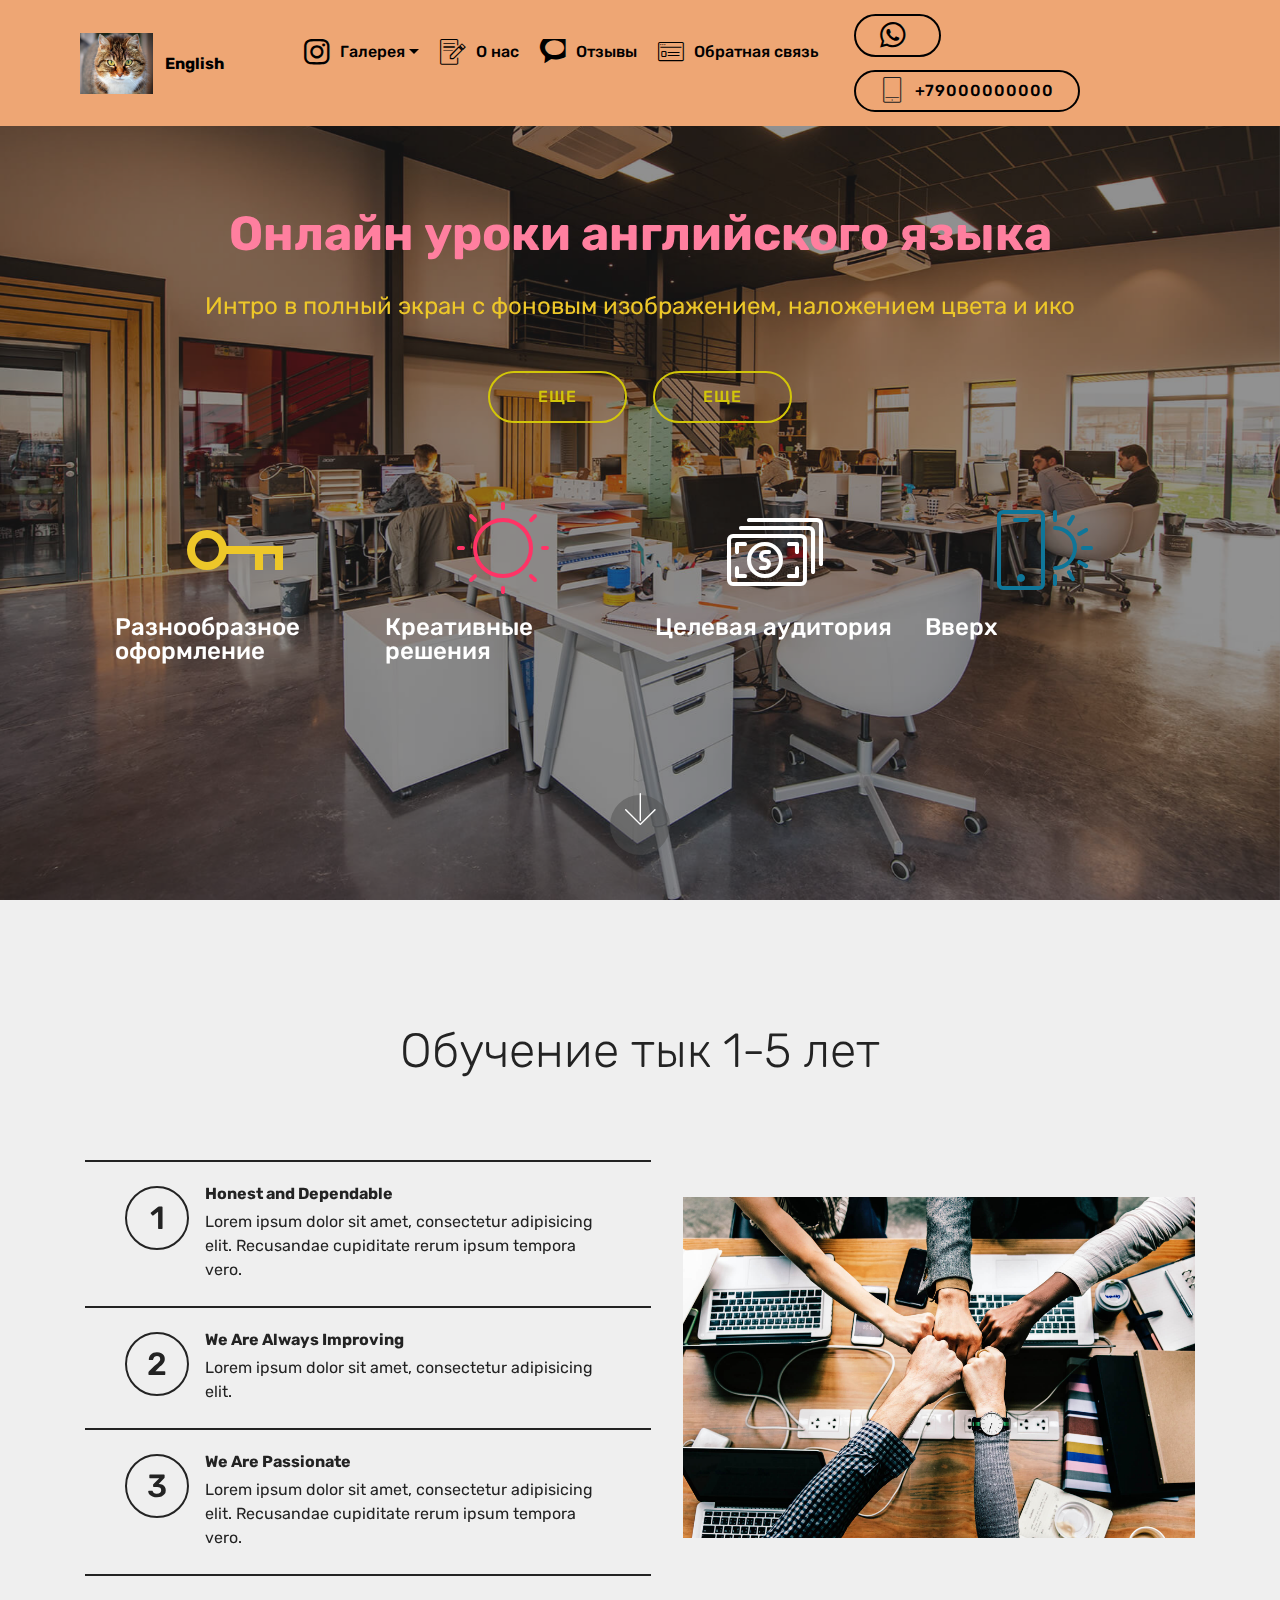
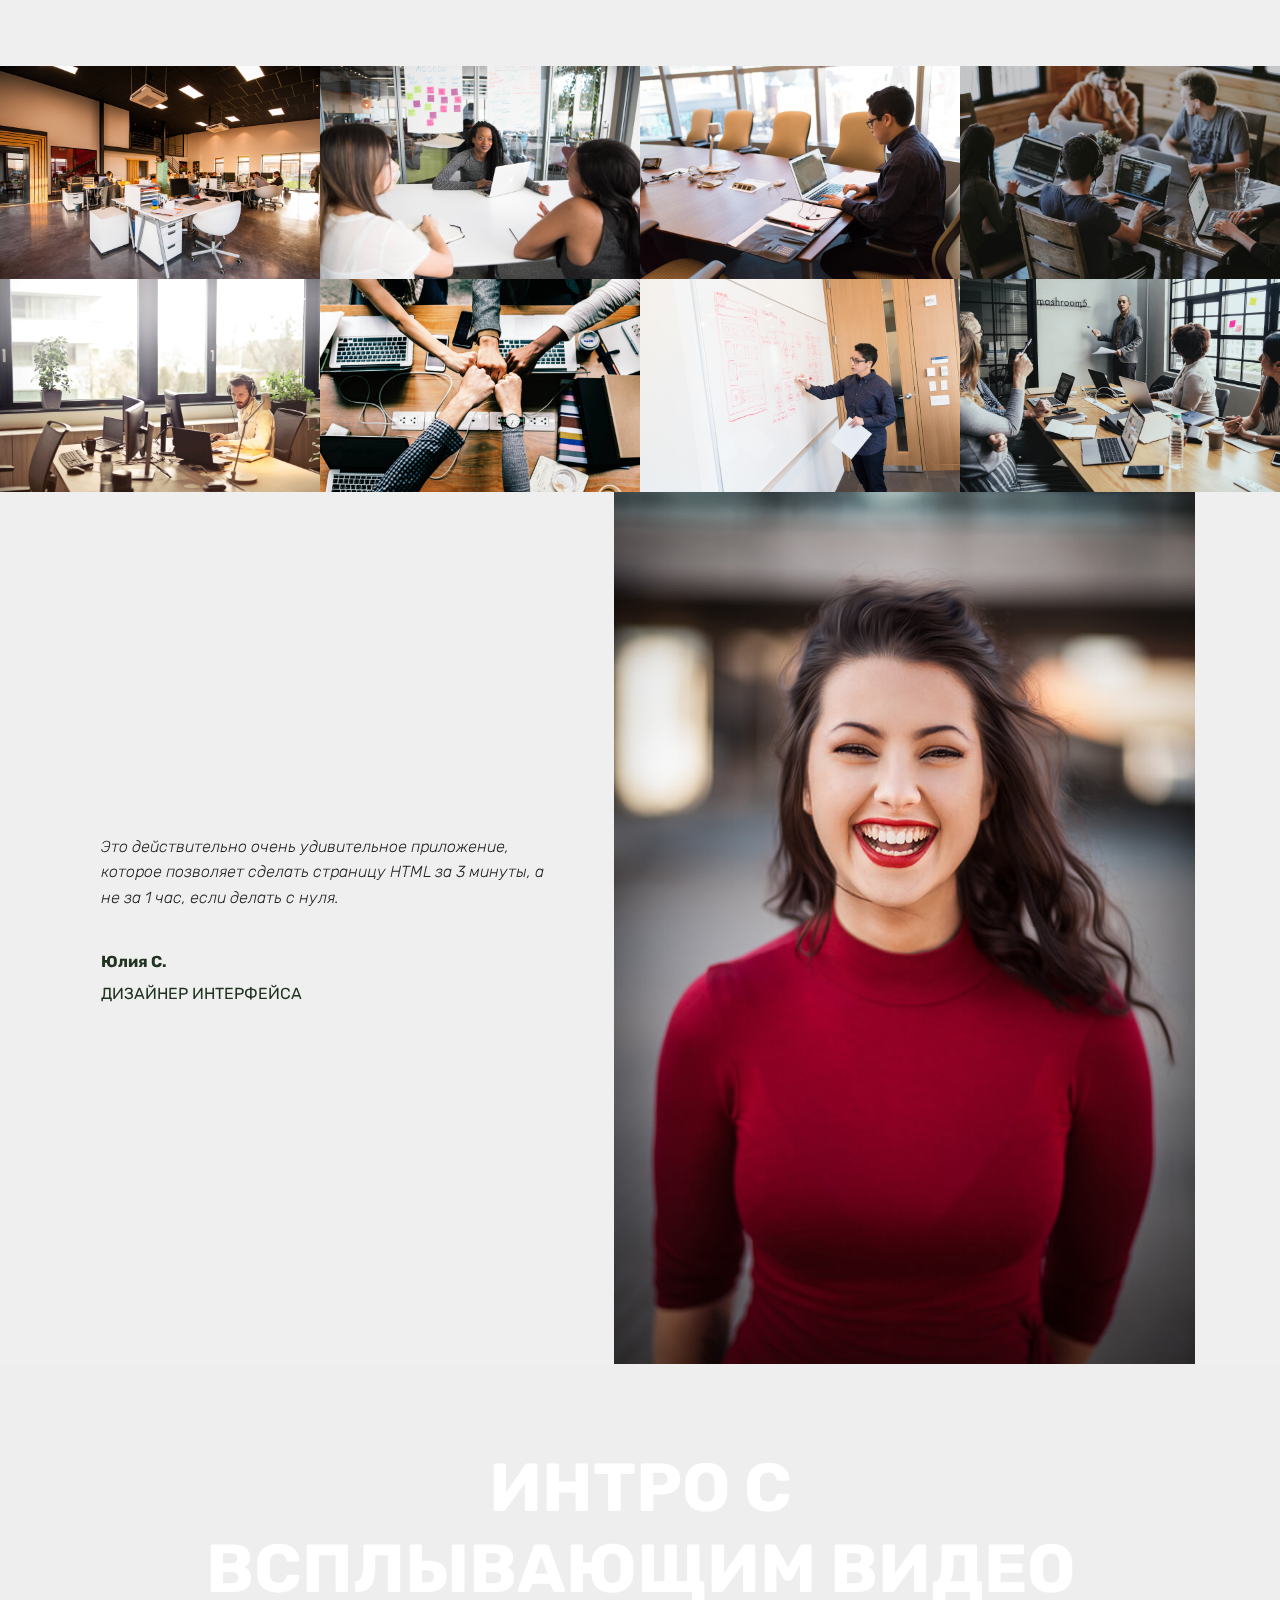
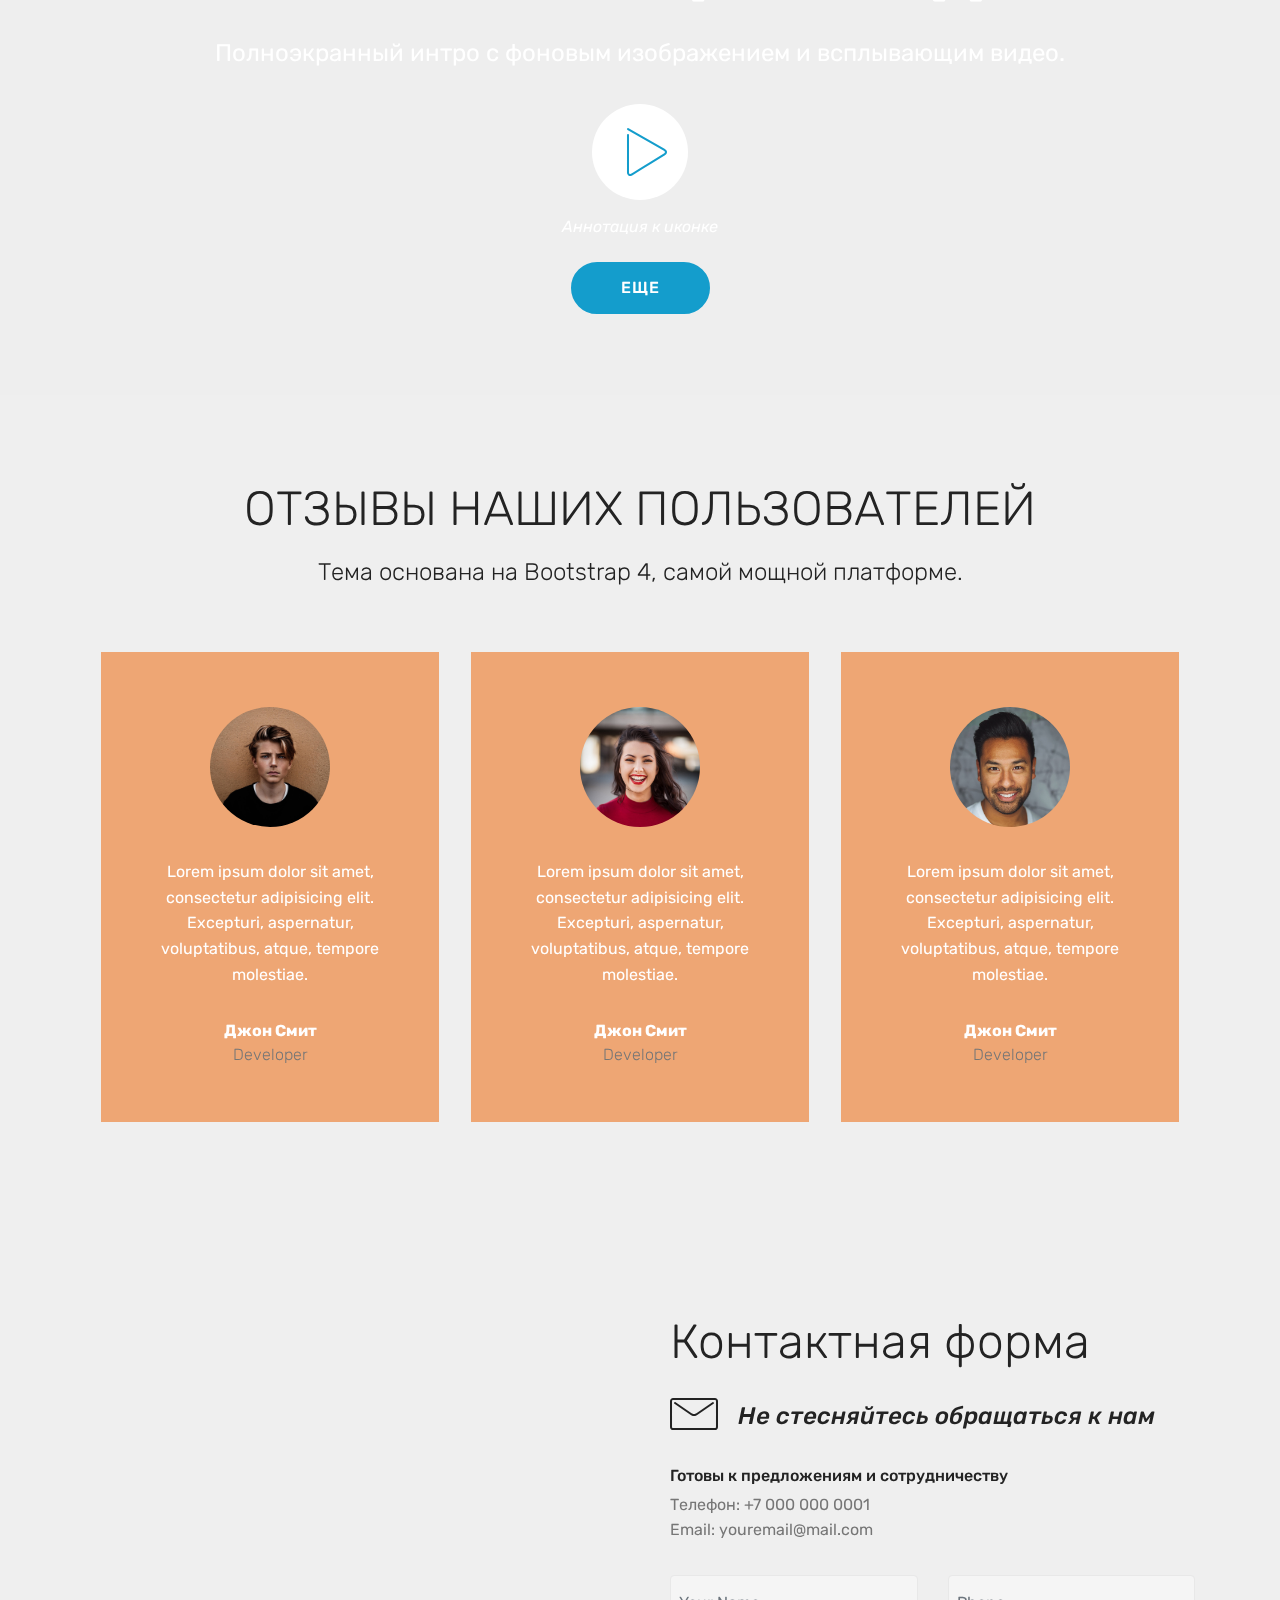
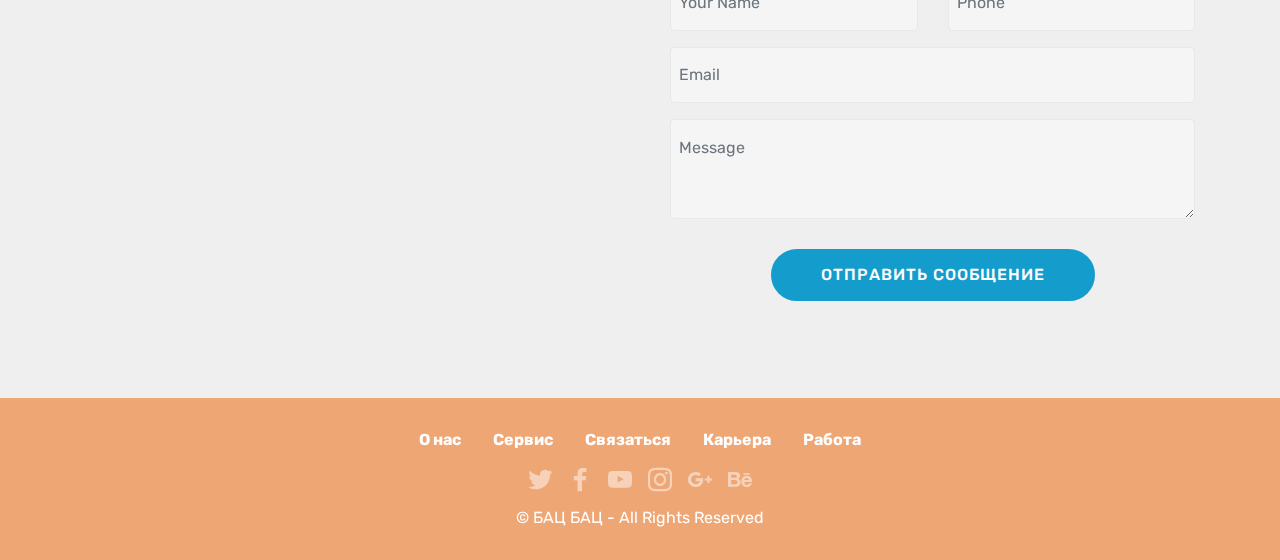
==== commit 7937edfc: "create github pages" ====
--- a/index.html
+++ b/index.html
@@ -6,30 +6,33 @@
   <meta http-equiv="X-UA-Compatible" content="IE=edge">
   <meta name="generator" content="Mobirise v4.12.3, mobirise.com">
   <meta name="viewport" content="width=device-width, initial-scale=1, minimum-scale=1">
-  <link rel="shortcut icon" href="assets/images/mbr.jpg" type="image/x-icon">
+  <link rel="shortcut icon" href="assets/images/mbr-1.jpg" type="image/x-icon">
   <meta name="description" content="">
   
   
   <title>Home</title>
+  <link rel="stylesheet" href="assets/web/assets/mobirise-icons2/mobirise2.css">
   <link rel="stylesheet" href="assets/web/assets/mobirise-icons/mobirise-icons.css">
   <link rel="stylesheet" href="assets/facebook-plugin/style.css">
   <link rel="stylesheet" href="assets/bootstrap/css/bootstrap.min.css">
   <link rel="stylesheet" href="assets/bootstrap/css/bootstrap-grid.min.css">
   <link rel="stylesheet" href="assets/bootstrap/css/bootstrap-reboot.min.css">
+  <link rel="stylesheet" href="assets/tether/tether.min.css">
   <link rel="stylesheet" href="assets/dropdown/css/style.css">
-  <link rel="stylesheet" href="assets/tether/tether.min.css">
+  <link rel="stylesheet" href="assets/socicon/css/styles.css">
   <link rel="stylesheet" href="assets/theme/css/style.css">
+  <link rel="stylesheet" href="assets/gallery/style.css">
   <link rel="preload" as="style" href="assets/mobirise/css/mbr-additional.css"><link rel="stylesheet" href="assets/mobirise/css/mbr-additional.css" type="text/css">
   
   
   
 </head>
 <body>
-  <section class="menu cid-rZlBy3j1H1" once="menu" id="menu1-0">
-
-    
-
-    <nav class="navbar navbar-expand beta-menu navbar-dropdown align-items-center navbar-toggleable-sm">
+  <section class="menu cid-rZre13V662" once="menu" id="menu1-0">
+
+    
+
+    <nav class="navbar navbar-expand beta-menu navbar-dropdown align-items-center navbar-fixed-top navbar-toggleable-sm">
         <button class="navbar-toggler navbar-toggler-right" type="button" data-toggle="collapse" data-target="#navbarSupportedContent" aria-controls="navbarSupportedContent" aria-expanded="false" aria-label="Toggle navigation">
             <div class="hamburger">
                 <span></span>
@@ -42,81 +45,400 @@
             <div class="navbar-brand">
                 <span class="navbar-logo">
                     <a href="https://mobirise.co">
-                         <img src="assets/images/mbr.jpg" alt="Mobirise" title="" style="height: 3.8rem;">
+                         <img src="assets/images/mbr-1.jpg" alt="Mobirise" title="" style="height: 3.8rem;">
                     </a>
                 </span>
-                <span class="navbar-caption-wrap"><a class="navbar-caption text-white display-4" href="index.html">ENGLISH</a></span>
+                <span class="navbar-caption-wrap"><a class="navbar-caption text-black display-4" href="#top">English</a></span>
             </div>
         </div>
         <div class="collapse navbar-collapse" id="navbarSupportedContent">
-            <ul class="navbar-nav nav-dropdown" data-app-modern-menu="true"><li class="nav-item">
-                    <a class="nav-link link text-white display-4" href="index.html">
-                        <span class="mbri-home mbr-iconfont mbr-iconfont-btn"></span>
-                        Главная</a>
-                </li><li class="nav-item"><a class="nav-link link text-white display-4" href="https://mobirise.co">
-                        <br></a></li><li class="nav-item"><a class="nav-link link text-white display-4" href="page1.html"><span class="mbri-idea mbr-iconfont mbr-iconfont-btn"></span>
-                        Программы</a></li><li class="nav-item"><a class="nav-link link text-white display-4" href="https://mobirise.co">
-                        <br></a></li><li class="nav-item"><a class="nav-link link text-white display-4" href="https://mobirise.co">
-                        </a></li><li class="nav-item"><a class="nav-link link text-white display-4" href="https://mobirise.co">
-                        </a></li><li class="nav-item"><a class="nav-link link text-white display-4" href="https://mobirise.co">
-                        </a></li><li class="nav-item"><a class="nav-link link text-white display-4" href="https://mobirise.co">
-                        </a></li>
-                <li class="nav-item">
-                    <a class="nav-link link text-white display-4" href="page2.html">
-                        <span class="mbri-search mbr-iconfont mbr-iconfont-btn"></span>
+            <ul class="navbar-nav nav-dropdown" data-app-modern-menu="true"><li class="nav-item dropdown">
+                    <a class="nav-link link text-black dropdown-toggle display-4" href="index.html#gallery3-m" data-toggle="dropdown-submenu" aria-expanded="true"><span class="socicon socicon-instagram mbr-iconfont mbr-iconfont-btn"></span>
+                        Галерея</a><div class="dropdown-menu"><a class="text-black dropdown-item display-4" href="index.html#gallery3-m">New Item</a></div>
+                </li><li class="nav-item"><a class="nav-link link text-black display-4" href="index.html#testimonials3-v"><span class="mbri-edit mbr-iconfont mbr-iconfont-btn"></span>
+                        
                         О нас
-                    </a>
+                    </a></li><li class="nav-item"><a class="nav-link link text-black display-4" href="index.html#testimonials1-h"><span class="socicon socicon-technorati mbr-iconfont mbr-iconfont-btn"></span>
+                        
+                        Отзывы</a></li><li class="nav-item"><a class="nav-link link text-black display-4" href="index.html#form4-f"><span class="mbri-sites mbr-iconfont mbr-iconfont-btn"></span>
+                        
+                        Обратная связь</a></li><li class="nav-item">
+                    <a class="nav-link link text-black display-4" href="https://mobirise.co">
+                        </a>
                 </li></ul>
-            <div class="navbar-buttons mbr-section-btn">
-                <a class="btn btn-sm btn-primary display-4" href="https://mobirise.co">
-                    <span class="mbri-save mbr-iconfont mbr-iconfont-btn "></span>
-                    Попробуйте прямо сейчас!
-                </a>
-            </div>
+            <div class="navbar-buttons mbr-section-btn"><a class="btn btn-sm btn-black-outline display-4" href="https://wa.me/+79002342323"><span class="socicon socicon-whatsapp mbr-iconfont mbr-iconfont-btn"></span>
+                    </a> <a class="btn btn-sm btn-black-outline display-4" href="tel:+7001021231"><span class="mbri-tablet-vertical mbr-iconfont mbr-iconfont-btn" style="color: rgb(35, 35, 35);"></span>
+                    
+                    +79000000000</a></div>
         </div>
     </nav>
 </section>
 
-<section class="engine"><a href="https://mobirise.info/j">website templates</a></section><section class="header14 cid-rZlCO5W7i6 mbr-fullscreen mbr-parallax-background" id="header14-5">
-
-    
-
-    <div class="mbr-overlay" style="opacity: 0.8; background-color: rgb(35, 35, 35);">
-    </div>
+<section class="engine"><a href="https://mobirise.info/x">free css templates</a></section><section class="header12 cid-rZrq0AtSwK mbr-fullscreen mbr-parallax-background" id="header12-q">
+
+    
+
+    <div class="mbr-overlay" style="opacity: 0.5; background-color: rgb(35, 35, 35);">
+    </div>
+
+    <div class="container  ">
+            <div class="media-container">
+                <div class="col-md-12 align-center">
+                    <h1 class="mbr-section-title pb-3 mbr-white mbr-bold mbr-fonts-style display-2">
+                        Онлайн уроки английского языка</h1>
+                    <p class="mbr-text pb-3 mbr-white mbr-fonts-style display-5">
+                        Интро в полный экран с фоновым изображением, наложением цвета и ико</p>
+                    <div class="mbr-section-btn align-center py-2"><a class="btn btn-md btn-success-outline display-4" href="https://mobirise.co">ЕЩЕ</a> <a class="btn btn-md btn-success-outline display-4" href="https://mobirise.co">ЕЩЕ</a></div>
+
+                    <div class="icons-media-container mbr-white">
+                        <div class="card col-12 col-md-6 col-lg-3">
+                            <div class="icon-block">
+                            <a href="https://mobirise.co/">
+                                <span class="mbr-iconfont mobi-mbri-key mobi-mbri" style="color: rgb(237, 199, 41); fill: rgb(237, 199, 41);"></span>
+                            </a>
+                            </div>
+                            <h5 class="mbr-fonts-style display-5">
+                                Разнообразное оформление
+                            </h5>
+                        </div>
+
+                        <div class="card col-12 col-md-6 col-lg-3">
+                            <div class="icon-block">
+                                <a href="https://mobirise.co/">
+                                    <span class="mbr-iconfont mbri-sun" style="color: rgb(255, 51, 102); fill: rgb(255, 51, 102);"></span>
+                                </a>
+                            </div>
+                            <h5 class="mbr-fonts-style display-5">
+                                Креативные решения
+                            </h5>
+                        </div>
+
+                        <div class="card col-12 col-md-6 col-lg-3">
+                            <div class="icon-block">
+                                <a href="https://mobirise.co/">
+                                    <span class="mbr-iconfont mbri-cash" style="color: rgb(255, 255, 255); fill: rgb(255, 255, 255);"></span>
+                                </a>
+                            </div>
+                            <h5 class="mbr-fonts-style display-5">
+                                Целевая аудитория
+                            </h5>
+                        </div>
+
+                        <div class="card col-12 col-md-6 col-lg-3">
+                            <div class="icon-block">
+                                <a href="https://mobirise.co/">
+                                    <span class="mbr-iconfont mbri-mobirise" style="color: rgb(15, 118, 153); fill: rgb(15, 118, 153);"></span>
+                                </a>
+                            </div>
+                            <h5 class="mbr-fonts-style display-5">
+                                Вверх
+                            </h5>
+                        </div>
+                    </div>
+                </div>
+            </div>
+    </div>
+
+    <div class="mbr-arrow hidden-sm-down" aria-hidden="true">
+        <a href="#next">
+            <i class="mbri-down mbr-iconfont"></i>
+        </a>
+    </div>
+</section>
+
+<section class="counters4 counters cid-rZrrkPrzxb" id="counters4-r">
+
+    
+
+    
+
+    <div class="container pt-4 mt-2">
+        <h2 class="mbr-section-title pb-3 align-center mbr-fonts-style display-2">Обучение тык 1-5 лет</h2>
+        <h3 class="mbr-section-subtitle pb-5 align-center mbr-fonts-style display-5"></h3>
+        <div class="media-container-row">
+            <div class="media-block m-auto" style="width: 49%;">
+                <div class="mbr-figure">
+                    <img src="assets/images/background6.jpg">
+                </div>
+            </div>
+            <div class="cards-block">
+                <div class="cards-container">
+                    <div class="card px-3 align-left col-12">
+                        <div class="panel-item p-4 d-flex align-items-start">
+                            <div class="card-img pr-3">
+                                <h3 class="img-text d-flex align-items-center justify-content-center">
+                                    1
+                                </h3>
+                            </div>
+                            <div class="card-text">
+                                <h4 class="mbr-content-title mbr-bold mbr-fonts-style display-7">Honest and Dependable</h4>
+                                <p class="mbr-content-text mbr-fonts-style display-7">
+                                    Lorem ipsum dolor sit amet, consectetur adipisicing elit. Recusandae cupiditate rerum ipsum tempora vero.</p>
+                            </div>
+                        </div>
+                    </div>
+                    <div class="card px-3 align-left col-12">
+                        <div class="panel-item p-4 d-flex align-items-start">
+                            <div class="card-img pr-3">
+                                <h3 class="img-text d-flex align-items-center justify-content-center">
+                                    2
+                                </h3>
+                            </div>
+                            <div class="card-text">
+                                <h4 class="mbr-content-title mbr-bold mbr-fonts-style display-7">We Are Always Improving</h4>
+                                <p class="mbr-content-text mbr-fonts-style display-7">
+                                    Lorem ipsum dolor sit amet, consectetur adipisicing elit.
+                                </p>
+                            </div>
+                        </div>
+                    </div>
+                    <div class="card px-3 align-left col-12">
+                        <div class="panel-item p-4 d-flex align-items-start">
+                            <div class="card-img pr-3">
+                                <h3 class="img-text d-flex align-items-center justify-content-center">
+                                    3
+                                </h3>
+                            </div>
+                            <div class="card-text">
+                                <h4 class="mbr-content-title mbr-bold mbr-fonts-style display-7">We Are Passionate</h4>
+                                <p class="mbr-content-text mbr-fonts-style display-7">
+                                        Lorem ipsum dolor sit amet, consectetur adipisicing elit. Recusandae cupiditate rerum ipsum tempora vero.</p>
+                            </div>
+                        </div>
+                    </div>
+                    
+                </div>
+            </div>
+        </div>
+    </div>
+</section>
+
+<section class="mbr-gallery mbr-slider-carousel cid-rZrnGQZiLQ" id="gallery3-m">
+
+    
+
+    <div>
+        <div><!-- Filter --><!-- Gallery --><div class="mbr-gallery-row"><div class="mbr-gallery-layout-default"><div><div><div class="mbr-gallery-item mbr-gallery-item--p0" data-video-url="false" data-tags="Потрясающие"><div href="#lb-gallery3-m" data-slide-to="0" data-toggle="modal"><img src="assets/images/background1.jpg" alt="" title=""><span class="icon-focus"></span></div></div><div class="mbr-gallery-item mbr-gallery-item--p0" data-video-url="false" data-tags="Отзывчивый"><div href="#lb-gallery3-m" data-slide-to="1" data-toggle="modal"><img src="assets/images/background2.jpg" alt="" title=""><span class="icon-focus"></span></div></div><div class="mbr-gallery-item mbr-gallery-item--p0" data-video-url="false" data-tags="Творческий"><div href="#lb-gallery3-m" data-slide-to="2" data-toggle="modal"><img src="assets/images/background3.jpg" alt="" title=""><span class="icon-focus"></span></div></div><div class="mbr-gallery-item mbr-gallery-item--p0" data-video-url="false" data-tags="Анимированный"><div href="#lb-gallery3-m" data-slide-to="3" data-toggle="modal"><img src="assets/images/background4.jpg" alt="" title=""><span class="icon-focus"></span></div></div><div class="mbr-gallery-item mbr-gallery-item--p0" data-video-url="false" data-tags="Потрясающие"><div href="#lb-gallery3-m" data-slide-to="4" data-toggle="modal"><img src="assets/images/background5.jpg" alt="" title=""><span class="icon-focus"></span></div></div><div class="mbr-gallery-item mbr-gallery-item--p0" data-video-url="false" data-tags="Потрясающие"><div href="#lb-gallery3-m" data-slide-to="5" data-toggle="modal"><img src="assets/images/background6.jpg" alt="" title=""><span class="icon-focus"></span></div></div><div class="mbr-gallery-item mbr-gallery-item--p0" data-video-url="false" data-tags="Отзывчивый"><div href="#lb-gallery3-m" data-slide-to="6" data-toggle="modal"><img src="assets/images/background7.jpg" alt="" title=""><span class="icon-focus"></span></div></div><div class="mbr-gallery-item mbr-gallery-item--p0" data-video-url="false" data-tags="Анимированный"><div href="#lb-gallery3-m" data-slide-to="7" data-toggle="modal"><img src="assets/images/background8.jpg" alt="" title=""><span class="icon-focus"></span></div></div></div></div><div class="clearfix"></div></div></div><!-- Lightbox --><div data-app-prevent-settings="" class="mbr-slider modal fade carousel slide" tabindex="-1" data-keyboard="true" data-interval="false" id="lb-gallery3-m"><div class="modal-dialog"><div class="modal-content"><div class="modal-body"><div class="carousel-inner"><div class="carousel-item active"><img src="assets/images/background1.jpg" alt="" title=""></div><div class="carousel-item"><img src="assets/images/background2.jpg" alt="" title=""></div><div class="carousel-item"><img src="assets/images/background3.jpg" alt="" title=""></div><div class="carousel-item"><img src="assets/images/background4.jpg" alt="" title=""></div><div class="carousel-item"><img src="assets/images/background5.jpg" alt="" title=""></div><div class="carousel-item"><img src="assets/images/background6.jpg" alt="" title=""></div><div class="carousel-item"><img src="assets/images/background7.jpg" alt="" title=""></div><div class="carousel-item"><img src="assets/images/background8.jpg" alt="" title=""></div></div><a class="carousel-control carousel-control-prev" role="button" data-slide="prev" href="#lb-gallery3-m"><span class="mbri-left mbr-iconfont" aria-hidden="true"></span><span class="sr-only">Previous</span></a><a class="carousel-control carousel-control-next" role="button" data-slide="next" href="#lb-gallery3-m"><span class="mbri-right mbr-iconfont" aria-hidden="true"></span><span class="sr-only">Next</span></a><a class="close" href="#" role="button" data-dismiss="modal"><span class="sr-only">Close</span></a></div></div></div></div></div>
+    </div>
+
+</section>
+
+<section class="testimonials3 cid-rZrt5W2DLq" id="testimonials3-v">
+
+    
+
+    
 
     <div class="container">
         <div class="media-container-row">
-
-            <div class="mbr-figure" style="width: 80%;">
-                <img src="assets/images/08eb5efc48792dbcc8e7b43b391dd86d.jpg" alt="Mobirise" title="">
-            </div>
-
-            <div class="media-content">
-                <h1 class="mbr-section-title pb-3 align-left mbr-white mbr-fonts-style display-1">
-                    Интро с изображением и формой подписки
+            <div class="media-content px-3 align-self-center mbr-white py-2">
+                <p class="mbr-text testimonial-text mbr-fonts-style display-7">
+                   Это действительно очень удивительное приложение, которое позволяет сделать страницу HTML за 3 минуты, а не за 1 час, если делать с нуля.
+                </p>
+                <p class="mbr-author-name pt-4 mb-2 mbr-fonts-style display-7">
+                   Юлия С.
+                </p>
+                <p class="mbr-author-desc mbr-fonts-style display-7">
+                   ДИЗАЙНЕР ИНТЕРФЕЙСА
+                </p>
+            </div>
+
+            <div class="mbr-figure pl-lg-5" style="width: 130%;">
+              <img src="assets/images/face2.jpg">
+            </div>
+        </div>
+    </div>
+</section>
+
+<section class="header8 cid-rZrsc5ryAy" data-bg-video="https://www.youtube.com/watch?v=36YgDDJ7XSc" id="header8-s">
+
+    
+
+    
+
+    <div class="container align-center">
+        <div class="row justify-content-md-center">
+            <div class="mbr-white col-md-10">
+                <h1 class="mbr-section-title align-center py-2 mbr-bold mbr-fonts-style display-1">
+                        ИНТРО С ВСПЛЫВАЮЩИМ ВИДЕО
                 </h1>
-                
-                <div class="mbr-section-text  pb-3 ">
-                    <p class="mbr-text align-left mbr-white mbr-fonts-style display-5">
-                        Интро в полную ширину с фоновым изображением, наложением цвета и картинкой слева. Размер изображения можно изменить в параметрах блока.
-                    </p>
-                </div>
-
-                <div class="media-container-column" data-form-type="formoid">
+                <p class="mbr-text align-center py-2 mbr-fonts-style display-5">
+                        Полноэкранный интро с фоновым изображением и всплывающим видео.
+                </p>
+                <div class="mbr-media show-modal align-center py-2" data-modal=".modalWindow">
+                         <span class="mbr-iconfont mbri-play" style="color: rgb(20, 157, 204); fill: rgb(20, 157, 204);"></span>
+                </div>
+                <div class="icon-description align-center font-italic pb-3 mbr-fonts-style display-7">
+                        Аннотация к иконке
+                </div>
+                <div class="mbr-section-btn text-center"><a class="btn btn-md btn-primary display-4" href="https://mobirise.co">ЕЩЕ</a></div>
+            </div>
+        </div>
+    </div>
+    <div>
+        <div class="modalWindow" style="display: none;">
+            <div class="modalWindow-container">
+                <div class="modalWindow-video-container">
+                    <div class="modalWindow-video">
+                        <iframe width="100%" height="100%" frameborder="0" allowfullscreen="1" data-src="https://www.youtube.com/watch?v=36YgDDJ7XSc"></iframe>
+                    </div>
+                    <a class="close" role="button" data-dismiss="modal">
+                        <span aria-hidden="true" class="mbri-close mbr-iconfont closeModal"></span>
+                        <span class="sr-only">Закрыть</span>
+                    </a>
+                </div>
+            </div>
+        </div>
+    </div>
+</section>
+
+<section class="testimonials1 cid-rZrmrBJhhB" id="testimonials1-h">
+
+    
+
+    
+    <div class="container">
+        <div class="media-container-row">
+            <div class="title col-12 align-center">
+                <h2 class="pb-3 mbr-fonts-style display-2">
+                    ОТЗЫВЫ НАШИХ ПОЛЬЗОВАТЕЛЕЙ
+                </h2>
+                <h3 class="mbr-section-subtitle mbr-light pb-3 mbr-fonts-style display-5">
+                    Тема основана на Bootstrap 4, самой мощной платформе.
+                </h3>
+            </div>
+        </div>
+    </div>
+
+    <div class="container pt-3 mt-2">
+        <div class="media-container-row">
+            <div class="mbr-testimonial p-3 align-center col-12 col-md-6 col-lg-4">
+                <div class="panel-item p-3">
+                    <div class="card-block">
+                        <div class="testimonial-photo">
+                            <img src="assets/images/face1.jpg">
+                        </div>
+                        <p class="mbr-text mbr-fonts-style display-7">
+                           Lorem ipsum dolor sit amet, consectetur adipisicing elit. Excepturi, aspernatur, voluptatibus, atque, tempore molestiae.
+                        </p>
+                    </div>
+                    <div class="card-footer">
+                        <div class="mbr-author-name mbr-bold mbr-fonts-style display-7">
+                             Джон Смит
+                        </div>
+                        <small class="mbr-author-desc mbr-italic mbr-light mbr-fonts-style display-7">
+                               Developer
+                        </small>
+                    </div>
+                </div>
+            </div>
+
+            <div class="mbr-testimonial p-3 align-center col-12 col-md-6 col-lg-4">
+                <div class="panel-item p-3">
+                    <div class="card-block">
+                        <div class="testimonial-photo">
+                            <img src="assets/images/face2.jpg">
+                        </div>
+                        <p class="mbr-text mbr-fonts-style display-7">
+                           Lorem ipsum dolor sit amet, consectetur adipisicing elit. Excepturi, aspernatur, voluptatibus, atque, tempore molestiae.
+                        </p>
+                    </div>
+                    <div class="card-footer">
+                        <div class="mbr-author-name mbr-bold mbr-fonts-style display-7">
+                             Джон Смит
+                        </div>
+                        <small class="mbr-author-desc mbr-italic mbr-light mbr-fonts-style display-7">
+                               Developer
+                        </small>
+                    </div>
+                </div>
+            </div>
+
+            <div class="mbr-testimonial p-3 align-center col-12 col-md-6 col-lg-4">
+                <div class="panel-item p-3">
+                    <div class="card-block">
+                        <div class="testimonial-photo">
+                            <img src="assets/images/face3.jpg">
+                        </div>
+                        <p class="mbr-text mbr-fonts-style display-7">
+                           Lorem ipsum dolor sit amet, consectetur adipisicing elit. Excepturi, aspernatur, voluptatibus, atque, tempore molestiae.
+                        </p>
+                    </div>
+                    <div class="card-footer">
+                        <div class="mbr-author-name mbr-bold mbr-fonts-style display-7">
+                             Джон Смит
+                        </div>
+                        <small class="mbr-author-desc mbr-italic mbr-light mbr-fonts-style display-7">
+                               Developer
+                        </small>
+                    </div>
+                </div>
+            </div>
+
+            
+
+            
+
+            
+        </div>
+    </div>   
+</section>
+
+<section class="mbr-section form4 cid-rZrl4KXYbs" id="form4-f">
+
+    
+
+    
+    <div class="container">
+        <div class="row">
+            <div class="col-md-6">
+                <div class="google-map"><iframe frameborder="0" style="border:0" src="https://www.google.com/maps/embed/v1/place?key=AIzaSyCy9r70T3NYf3PhvVflTo0_zdif2_IoIYs&amp;q=place_id:ChIJn6wOs6lZwokRLKy1iqRcoKw" allowfullscreen=""></iframe></div>
+            </div>
+            <div class="col-md-6">
+                <h2 class="pb-3 align-left mbr-fonts-style display-2">
+                    Контактная форма
+                </h2>
+                <div>
+                    <div class="icon-block pb-3 align-left">
+                        <span class="icon-block__icon">
+                            <span class="mbri-letter mbr-iconfont"></span>
+                        </span>
+                        <h4 class="icon-block__title align-left mbr-fonts-style display-5">
+                            Не стесняйтесь обращаться к нам
+                        </h4>
+                    </div>
+                    <div class="icon-contacts pb-3">
+                        <h5 class="align-left mbr-fonts-style display-7">
+                            Готовы к предложениям и сотрудничеству
+                        </h5>
+                        <p class="mbr-text align-left mbr-fonts-style display-7">
+                            Телефон: +7 000 000 0001 <br>
+                            Email: youremail@mail.com
+                        </p>
+                    </div>
+                </div>
+                <div data-form-type="formoid">
                     <!---Formbuilder Form--->
-                    <form action="https://mobirise.com/" method="POST" class="mbr-form form-with-styler" data-form-title="Mobirise Form"><input type="hidden" name="email" data-form-email="true" value="I0fSvCGxgLCFvSARDl8KmulOduiPxIlZ5O3RbNqgVttq1AKz09OlHH064EE1ivYqq037CPHGHXesniEORJiIR4kOcEl2HQ/P2FFrpJAPL//TKxZXjerCpyjgHyZTreCK">
-                        <div class="row form-inline">
+                    <form action="https://mobirise.com/" method="POST" class="mbr-form form-with-styler" data-form-title="Mobirise Form"><input type="hidden" name="email" data-form-email="true" value="XDh/vxkEp+DMcz+V70uu65ej9W7cfSAj9yeByBb+ZIGDWcd3H27/z7NU4jWL7BddgHUS8ookVbwMZ0zI/Ckg5QHXjEUm5vF5vZuVDzng9ISNOV3vYgHdKIRH6fH4ykw0">
+                        <div class="row">
                             <div hidden="hidden" data-form-alert="" class="alert alert-success col-12">Спасибо за заполнение анкеты!</div>
                             <div hidden="hidden" data-form-alert-danger="" class="alert alert-danger col-12">
                             </div>
                         </div>
-                        <div class="dragArea row form-inline">
-                            <div class="col-auto form-group" data-for="email">
-                                <input type="email" name="email" placeholder="Email" data-form-field="Email" required="required" class="form-control input-sm input-inverse display-7" id="email-header14-5">
-                            </div>
-                            <div class="col-auto buttons-wrap">
-                                <button type="submit" class="btn btn-primary display-4">ПОДПИСАТЬСЯ</button>
-                            </div>
+                        <div class="dragArea row">
+                            <div class="col-md-6  form-group" data-for="name">
+                                <input type="text" name="name" placeholder="Your Name" data-form-field="Name" required="required" class="form-control input display-7" id="name-form4-f">
+                            </div>
+                            <div class="col-md-6  form-group" data-for="phone">
+                                <input type="text" name="phone" placeholder="Phone" data-form-field="Phone" required="required" class="form-control input display-7" id="phone-form4-f">
+                            </div>
+                            <div data-for="email" class="col-md-12  form-group">
+                                <input type="text" name="email" placeholder="Email" data-form-field="Email" class="form-control input display-7" required="required" id="email-form4-f">
+                            </div>
+                            <div data-for="message" class="col-md-12  form-group">
+                                <textarea name="message" placeholder="Message" data-form-field="Message" class="form-control input display-7" id="message-form4-f"></textarea>
+                            </div>
+                            <div class="col-md-12 input-group-btn  mt-2 align-center"><button type="submit" class="btn btn-primary btn-form display-4">ОТПРАВИТЬ СООБЩЕНИЕ</button></div>
                         </div>
                     </form><!---Formbuilder Form--->
                 </div>
@@ -125,7 +447,7 @@
     </div>
 </section>
 
-<section once="footers" class="cid-rZlH2yyMzH" id="footer6-7">
+<section once="footers" class="cid-rZrnbTnMit" id="footer7-l">
 
     
 
@@ -133,9 +455,62 @@
 
     <div class="container">
         <div class="media-container-row align-center mbr-white">
-            <div class="col-12">
-                <p class="mbr-text mb-0 mbr-fonts-style display-7">
-                    © Copyright 2019 Mobirise - All Rights Reserved
+            <div class="row row-links">
+                <ul class="foot-menu">
+                    
+                    
+                    
+                    
+                    
+                <li class="foot-menu-item mbr-fonts-style display-7">
+                        <a class="text-white mbr-bold" href="#" target="_blank">О нас</a>
+                    </li><li class="foot-menu-item mbr-fonts-style display-7">
+                        <a class="text-white mbr-bold" href="#" target="_blank">Сервис</a>
+                    </li><li class="foot-menu-item mbr-fonts-style display-7">
+                        <a class="text-white mbr-bold" href="#" target="_blank">Связаться</a>
+                    </li><li class="foot-menu-item mbr-fonts-style display-7">
+                        <a class="text-white mbr-bold" href="#" target="_blank">Карьера</a>
+                    </li><li class="foot-menu-item mbr-fonts-style display-7">
+                        <a class="text-white mbr-bold" href="#" target="_blank">Работа</a>
+                    </li></ul>
+            </div>
+            <div class="row social-row">
+                <div class="social-list align-right pb-2">
+                    
+                    
+                    
+                    
+                    
+                    
+                <div class="soc-item">
+                        <a href="https://twitter.com/mobirise" target="_blank">
+                            <span class="socicon-twitter socicon mbr-iconfont mbr-iconfont-social"></span>
+                        </a>
+                    </div><div class="soc-item">
+                        <a href="https://www.facebook.com/pages/Mobirise/1616226671953247" target="_blank">
+                            <span class="socicon-facebook socicon mbr-iconfont mbr-iconfont-social"></span>
+                        </a>
+                    </div><div class="soc-item">
+                        <a href="https://www.youtube.com/c/mobirise" target="_blank">
+                            <span class="socicon-youtube socicon mbr-iconfont mbr-iconfont-social"></span>
+                        </a>
+                    </div><div class="soc-item">
+                        <a href="https://instagram.com/mobirise" target="_blank">
+                            <span class="socicon-instagram socicon mbr-iconfont mbr-iconfont-social"></span>
+                        </a>
+                    </div><div class="soc-item">
+                        <a href="https://plus.google.com/u/0/+Mobirise" target="_blank">
+                            <span class="socicon-googleplus socicon mbr-iconfont mbr-iconfont-social"></span>
+                        </a>
+                    </div><div class="soc-item">
+                        <a href="https://www.behance.net/Mobirise" target="_blank">
+                            <span class="socicon-behance socicon mbr-iconfont mbr-iconfont-social"></span>
+                        </a>
+                    </div></div>
+            </div>
+            <div class="row row-copirayt">
+                <p class="mbr-text mb-0 mbr-fonts-style mbr-white align-center display-7">
+                    © БАЦ БАЦ - All Rights Reserved
                 </p>
             </div>
         </div>
@@ -149,15 +524,26 @@
   <script src="https://apis.google.com/js/plusone.js"></script>
   <script src="assets/facebook-plugin/facebook-script.js"></script>
   <script src="assets/bootstrap/js/bootstrap.min.js"></script>
-  <script src="assets/smoothscroll/smooth-scroll.js"></script>
+  <script src="assets/tether/tether.min.js"></script>
+  <script src="assets/vimeoplayer/jquery.mb.vimeo_player.js"></script>
+  <script src="assets/parallax/jarallax.min.js"></script>
+  <script src="assets/viewportchecker/jquery.viewportchecker.js"></script>
   <script src="assets/dropdown/js/nav-dropdown.js"></script>
   <script src="assets/dropdown/js/navbar-dropdown.js"></script>
   <script src="assets/touchswipe/jquery.touch-swipe.min.js"></script>
-  <script src="assets/parallax/jarallax.min.js"></script>
-  <script src="assets/tether/tether.min.js"></script>
+  <script src="assets/masonry/masonry.pkgd.min.js"></script>
+  <script src="assets/imagesloaded/imagesloaded.pkgd.min.js"></script>
+  <script src="assets/bootstrapcarouselswipe/bootstrap-carousel-swipe.js"></script>
+  <script src="assets/smoothscroll/smooth-scroll.js"></script>
+  <script src="assets/playervimeo/vimeo_player.js"></script>
+  <script src="assets/ytplayer/jquery.mb.ytplayer.min.js"></script>
   <script src="assets/theme/js/script.js"></script>
+  <script src="assets/slidervideo/script.js"></script>
+  <script src="assets/gallery/player.min.js"></script>
+  <script src="assets/gallery/script.js"></script>
   <script src="assets/formoid/formoid.min.js"></script>
   
   
-</body>
+ <div id="scrollToTop" class="scrollToTop mbr-arrow-up"><a style="text-align: center;"><i class="mbr-arrow-up-icon mbr-arrow-up-icon-cm cm-icon cm-icon-smallarrow-up"></i></a></div>
+  </body>
 </html>--- a/assets/web/assets/mobirise-icons2/mobirise2.css
+++ b/assets/web/assets/mobirise-icons2/mobirise2.css
@@ -0,0 +1,498 @@
+@font-face {
+  font-family: 'Moririse2';
+  font-display: swap;
+  src:  url('mobirise2.eot?f2bix4');
+  src:  url('mobirise2.eot?f2bix4#iefix') format('embedded-opentype'),
+    url('mobirise2.ttf?f2bix4') format('truetype'),
+    url('mobirise2.woff?f2bix4') format('woff'),
+    url('mobirise2.svg?f2bix4#mobirise2') format('svg');
+  font-weight: normal;
+  font-style: normal;
+}
+
+[class^="mobi-"], [class*=" mobi-"] {
+  /* use !important to prevent issues with browser extensions that change fonts */
+  font-family: 'Moririse2' !important;
+  speak: none;
+  font-style: normal;
+  font-weight: normal;
+  font-variant: normal;
+  text-transform: none;
+  line-height: 1;
+
+  /* Better Font Rendering =========== */
+  -webkit-font-smoothing: antialiased;
+  -moz-osx-font-smoothing: grayscale;
+}
+
+.mobi-mbri-add-submenu:before {
+  content: "\e900";
+}
+.mobi-mbri-alert:before {
+  content: "\e901";
+}
+.mobi-mbri-align-center:before {
+  content: "\e902";
+}
+.mobi-mbri-align-justify:before {
+  content: "\e903";
+}
+.mobi-mbri-align-left:before {
+  content: "\e904";
+}
+.mobi-mbri-align-right:before {
+  content: "\e905";
+}
+.mobi-mbri-android:before {
+  content: "\e906";
+}
+.mobi-mbri-apple:before {
+  content: "\e907";
+}
+.mobi-mbri-arrow-down:before {
+  content: "\e908";
+}
+.mobi-mbri-arrow-next:before {
+  content: "\e909";
+}
+.mobi-mbri-arrow-prev:before {
+  content: "\e90a";
+}
+.mobi-mbri-arrow-up:before {
+  content: "\e90b";
+}
+.mobi-mbri-bold:before {
+  content: "\e90c";
+}
+.mobi-mbri-bookmark:before {
+  content: "\e90d";
+}
+.mobi-mbri-bootstrap:before {
+  content: "\e90e";
+}
+.mobi-mbri-briefcase:before {
+  content: "\e90f";
+}
+.mobi-mbri-browse:before {
+  content: "\e910";
+}
+.mobi-mbri-bulleted-list:before {
+  content: "\e911";
+}
+.mobi-mbri-calendar:before {
+  content: "\e912";
+}
+.mobi-mbri-camera:before {
+  content: "\e913";
+}
+.mobi-mbri-cart-add:before {
+  content: "\e914";
+}
+.mobi-mbri-cart-full:before {
+  content: "\e915";
+}
+.mobi-mbri-cash:before {
+  content: "\e916";
+}
+.mobi-mbri-change-style:before {
+  content: "\e917";
+}
+.mobi-mbri-chat:before {
+  content: "\e918";
+}
+.mobi-mbri-clock:before {
+  content: "\e919";
+}
+.mobi-mbri-close:before {
+  content: "\e91a";
+}
+.mobi-mbri-cloud:before {
+  content: "\e91b";
+}
+.mobi-mbri-code:before {
+  content: "\e91c";
+}
+.mobi-mbri-contact-form:before {
+  content: "\e91d";
+}
+.mobi-mbri-credit-card:before {
+  content: "\e91e";
+}
+.mobi-mbri-cursor-click:before {
+  content: "\e91f";
+}
+.mobi-mbri-cust-feedback:before {
+  content: "\e920";
+}
+.mobi-mbri-database:before {
+  content: "\e921";
+}
+.mobi-mbri-delivery:before {
+  content: "\e922";
+}
+.mobi-mbri-desktop:before {
+  content: "\e923";
+}
+.mobi-mbri-devices:before {
+  content: "\e924";
+}
+.mobi-mbri-down:before {
+  content: "\e925";
+}
+.mobi-mbri-download-2:before {
+  content: "\e926";
+}
+.mobi-mbri-download:before {
+  content: "\e927";
+}
+.mobi-mbri-drag-n-drop-2:before {
+  content: "\e928";
+}
+.mobi-mbri-drag-n-drop:before {
+  content: "\e929";
+}
+.mobi-mbri-edit-2:before {
+  content: "\e92a";
+}
+.mobi-mbri-edit:before {
+  content: "\e92b";
+}
+.mobi-mbri-error:before {
+  content: "\e92c";
+}
+.mobi-mbri-extension:before {
+  content: "\e92d";
+}
+.mobi-mbri-features:before {
+  content: "\e92e";
+}
+.mobi-mbri-file:before {
+  content: "\e92f";
+}
+.mobi-mbri-flag:before {
+  content: "\e930";
+}
+.mobi-mbri-folder:before {
+  content: "\e931";
+}
+.mobi-mbri-gift:before {
+  content: "\e932";
+}
+.mobi-mbri-github:before {
+  content: "\e933";
+}
+.mobi-mbri-globe-2:before {
+  content: "\e934";
+}
+.mobi-mbri-globe:before {
+  content: "\e935";
+}
+.mobi-mbri-growing-chart:before {
+  content: "\e936";
+}
+.mobi-mbri-hearth:before {
+  content: "\e937";
+}
+.mobi-mbri-help:before {
+  content: "\e938";
+}
+.mobi-mbri-home:before {
+  content: "\e939";
+}
+.mobi-mbri-hot-cup:before {
+  content: "\e93a";
+}
+.mobi-mbri-idea:before {
+  content: "\e93b";
+}
+.mobi-mbri-image-gallery:before {
+  content: "\e93c";
+}
+.mobi-mbri-image-slider:before {
+  content: "\e93d";
+}
+.mobi-mbri-info:before {
+  content: "\e93e";
+}
+.mobi-mbri-italic:before {
+  content: "\e93f";
+}
+.mobi-mbri-key:before {
+  content: "\e940";
+}
+.mobi-mbri-laptop:before {
+  content: "\e941";
+}
+.mobi-mbri-layers:before {
+  content: "\e942";
+}
+.mobi-mbri-left-right:before {
+  content: "\e943";
+}
+.mobi-mbri-left:before {
+  content: "\e944";
+}
+.mobi-mbri-letter:before {
+  content: "\e945";
+}
+.mobi-mbri-like:before {
+  content: "\e946";
+}
+.mobi-mbri-link:before {
+  content: "\e947";
+}
+.mobi-mbri-lock:before {
+  content: "\e948";
+}
+.mobi-mbri-login:before {
+  content: "\e949";
+}
+.mobi-mbri-logout:before {
+  content: "\e94a";
+}
+.mobi-mbri-magic-stick:before {
+  content: "\e94b";
+}
+.mobi-mbri-map-pin:before {
+  content: "\e94c";
+}
+.mobi-mbri-menu:before {
+  content: "\e94d";
+}
+.mobi-mbri-mobile-2:before {
+  content: "\e94e";
+}
+.mobi-mbri-mobile-horizontal:before {
+  content: "\e94f";
+}
+.mobi-mbri-mobile:before {
+  content: "\e950";
+}
+.mobi-mbri-mobirise:before {
+  content: "\e951";
+}
+.mobi-mbri-more-horizontal:before {
+  content: "\e952";
+}
+.mobi-mbri-more-vertical:before {
+  content: "\e953";
+}
+.mobi-mbri-music:before {
+  content: "\e954";
+}
+.mobi-mbri-new-file:before {
+  content: "\e955";
+}
+.mobi-mbri-numbered-list:before {
+  content: "\e956";
+}
+.mobi-mbri-opened-folder:before {
+  content: "\e957";
+}
+.mobi-mbri-pages:before {
+  content: "\e958";
+}
+.mobi-mbri-paper-plane:before {
+  content: "\e959";
+}
+.mobi-mbri-paperclip:before {
+  content: "\e95a";
+}
+.mobi-mbri-phone:before {
+  content: "\e95b";
+}
+.mobi-mbri-photo:before {
+  content: "\e95c";
+}
+.mobi-mbri-photos:before {
+  content: "\e95d";
+}
+.mobi-mbri-pin:before {
+  content: "\e95e";
+}
+.mobi-mbri-play:before {
+  content: "\e95f";
+}
+.mobi-mbri-plus:before {
+  content: "\e960";
+}
+.mobi-mbri-preview:before {
+  content: "\e961";
+}
+.mobi-mbri-print:before {
+  content: "\e962";
+}
+.mobi-mbri-protect:before {
+  content: "\e963";
+}
+.mobi-mbri-question:before {
+  content: "\e964";
+}
+.mobi-mbri-quote-left:before {
+  content: "\e965";
+}
+.mobi-mbri-quote-right:before {
+  content: "\e966";
+}
+.mobi-mbri-redo:before {
+  content: "\e967";
+}
+.mobi-mbri-refresh:before {
+  content: "\e968";
+}
+.mobi-mbri-responsive-2:before {
+  content: "\e969";
+}
+.mobi-mbri-responsive:before {
+  content: "\e96a";
+}
+.mobi-mbri-right:before {
+  content: "\e96b";
+}
+.mobi-mbri-rocket:before {
+  content: "\e96c";
+}
+.mobi-mbri-sad-face:before {
+  content: "\e96d";
+}
+.mobi-mbri-sale:before {
+  content: "\e96e";
+}
+.mobi-mbri-save:before {
+  content: "\e96f";
+}
+.mobi-mbri-search:before {
+  content: "\e970";
+}
+.mobi-mbri-setting-2:before {
+  content: "\e971";
+}
+.mobi-mbri-setting-3:before {
+  content: "\e972";
+}
+.mobi-mbri-setting:before {
+  content: "\e973";
+}
+.mobi-mbri-share:before {
+  content: "\e974";
+}
+.mobi-mbri-shopping-bag:before {
+  content: "\e975";
+}
+.mobi-mbri-shopping-basket:before {
+  content: "\e976";
+}
+.mobi-mbri-shopping-cart:before {
+  content: "\e977";
+}
+.mobi-mbri-sites:before {
+  content: "\e978";
+}
+.mobi-mbri-smile-face:before {
+  content: "\e979";
+}
+.mobi-mbri-speed:before {
+  content: "\e97a";
+}
+.mobi-mbri-star:before {
+  content: "\e97b";
+}
+.mobi-mbri-success:before {
+  content: "\e97c";
+}
+.mobi-mbri-sun:before {
+  content: "\e97d";
+}
+.mobi-mbri-sun2:before {
+  content: "\e97e";
+}
+.mobi-mbri-tablet-vertical:before {
+  content: "\e97f";
+}
+.mobi-mbri-tablet:before {
+  content: "\e980";
+}
+.mobi-mbri-target:before {
+  content: "\e981";
+}
+.mobi-mbri-timer:before {
+  content: "\e982";
+}
+.mobi-mbri-to-ftp:before {
+  content: "\e983";
+}
+.mobi-mbri-to-local-drive:before {
+  content: "\e984";
+}
+.mobi-mbri-touch-swipe:before {
+  content: "\e985";
+}
+.mobi-mbri-touch:before {
+  content: "\e986";
+}
+.mobi-mbri-trash:before {
+  content: "\e987";
+}
+.mobi-mbri-underline:before {
+  content: "\e988";
+}
+.mobi-mbri-undo:before {
+  content: "\e989";
+}
+.mobi-mbri-unlink:before {
+  content: "\e98a";
+}
+.mobi-mbri-unlock:before {
+  content: "\e98b";
+}
+.mobi-mbri-up-down:before {
+  content: "\e98c";
+}
+.mobi-mbri-up:before {
+  content: "\e98d";
+}
+.mobi-mbri-update:before {
+  content: "\e98e";
+}
+.mobi-mbri-upload-2:before {
+  content: "\e98f";
+}
+.mobi-mbri-upload:before {
+  content: "\e990";
+}
+.mobi-mbri-user-2:before {
+  content: "\e991";
+}
+.mobi-mbri-user:before {
+  content: "\e992";
+}
+.mobi-mbri-users:before {
+  content: "\e993";
+}
+.mobi-mbri-video-play:before {
+  content: "\e994";
+}
+.mobi-mbri-video:before {
+  content: "\e995";
+}
+.mobi-mbri-watch:before {
+  content: "\e996";
+}
+.mobi-mbri-website-theme-2:before {
+  content: "\e997";
+}
+.mobi-mbri-website-theme:before {
+  content: "\e998";
+}
+.mobi-mbri-wifi:before {
+  content: "\e999";
+}
+.mobi-mbri-windows:before {
+  content: "\e99a";
+}
+.mobi-mbri-zoom-in:before {
+  content: "\e99b";
+}
+.mobi-mbri-zoom-out:before {
+  content: "\e99c";
+}
--- a/assets/socicon/css/styles.css
+++ b/assets/socicon/css/styles.css
@@ -0,0 +1,933 @@
+@charset "UTF-8";
+
+@font-face {
+  font-family: 'Socicon';
+  src:  url('../fonts/socicon.eot');
+  src:  url('../fonts/socicon.eot?#iefix') format('embedded-opentype'),
+    url('../fonts/socicon.woff2') format('woff2'),
+    url('../fonts/socicon.ttf') format('truetype'),
+    url('../fonts/socicon.woff') format('woff'),
+    url('../fonts/socicon.svg#socicon') format('svg');
+  font-weight: normal;
+  font-style: normal;
+}
+
+[data-icon]:before {
+  font-family: "socicon" !important;
+  content: attr(data-icon);
+  font-style: normal !important;
+  font-weight: normal !important;
+  font-variant: normal !important;
+  text-transform: none !important;
+  speak: none;
+  line-height: 1;
+  -webkit-font-smoothing: antialiased;
+  -moz-osx-font-smoothing: grayscale;
+}
+
+[class^="socicon-"], [class*=" socicon-"] {
+  /* use !important to prevent issues with browser extensions that change fonts */
+  font-family: 'Socicon' !important;
+  speak: none;
+  font-style: normal;
+  font-weight: normal;
+  font-variant: normal;
+  text-transform: none;
+  line-height: 1;
+
+  /* Better Font Rendering =========== */
+  -webkit-font-smoothing: antialiased;
+  -moz-osx-font-smoothing: grayscale;
+}
+
+.socicon-eitaa:before {
+  content: "\e97c";
+}
+.socicon-soroush:before {
+  content: "\e97d";
+}
+.socicon-bale:before {
+  content: "\e97e";
+}
+.socicon-zazzle:before {
+  content: "\e97b";
+}
+.socicon-society6:before {
+  content: "\e97a";
+}
+.socicon-redbubble:before {
+  content: "\e979";
+}
+.socicon-avvo:before {
+  content: "\e978";
+}
+.socicon-stitcher:before {
+  content: "\e977";
+}
+.socicon-googlehangouts:before {
+  content: "\e974";
+}
+.socicon-dlive:before {
+  content: "\e975";
+}
+.socicon-vsco:before {
+  content: "\e976";
+}
+.socicon-flipboard:before {
+  content: "\e973";
+}
+.socicon-ubuntu:before {
+  content: "\e958";
+}
+.socicon-artstation:before {
+  content: "\e959";
+}
+.socicon-invision:before {
+  content: "\e95a";
+}
+.socicon-torial:before {
+  content: "\e95b";
+}
+.socicon-collectorz:before {
+  content: "\e95c";
+}
+.socicon-seenthis:before {
+  content: "\e95d";
+}
+.socicon-googleplaymusic:before {
+  content: "\e95e";
+}
+.socicon-debian:before {
+  content: "\e95f";
+}
+.socicon-filmfreeway:before {
+  content: "\e960";
+}
+.socicon-gnome:before {
+  content: "\e961";
+}
+.socicon-itchio:before {
+  content: "\e962";
+}
+.socicon-jamendo:before {
+  content: "\e963";
+}
+.socicon-mix:before {
+  content: "\e964";
+}
+.socicon-sharepoint:before {
+  content: "\e965";
+}
+.socicon-tinder:before {
+  content: "\e966";
+}
+.socicon-windguru:before {
+  content: "\e967";
+}
+.socicon-cdbaby:before {
+  content: "\e968";
+}
+.socicon-elementaryos:before {
+  content: "\e969";
+}
+.socicon-stage32:before {
+  content: "\e96a";
+}
+.socicon-tiktok:before {
+  content: "\e96b";
+}
+.socicon-gitter:before {
+  content: "\e96c";
+}
+.socicon-letterboxd:before {
+  content: "\e96d";
+}
+.socicon-threema:before {
+  content: "\e96e";
+}
+.socicon-splice:before {
+  content: "\e96f";
+}
+.socicon-metapop:before {
+  content: "\e970";
+}
+.socicon-naver:before {
+  content: "\e971";
+}
+.socicon-remote:before {
+  content: "\e972";
+}
+.socicon-internet:before {
+  content: "\e957";
+}
+.socicon-moddb:before {
+  content: "\e94b";
+}
+.socicon-indiedb:before {
+  content: "\e94c";
+}
+.socicon-traxsource:before {
+  content: "\e94d";
+}
+.socicon-gamefor:before {
+  content: "\e94e";
+}
+.socicon-pixiv:before {
+  content: "\e94f";
+}
+.socicon-myanimelist:before {
+  content: "\e950";
+}
+.socicon-blackberry:before {
+  content: "\e951";
+}
+.socicon-wickr:before {
+  content: "\e952";
+}
+.socicon-spip:before {
+  content: "\e953";
+}
+.socicon-napster:before {
+  content: "\e954";
+}
+.socicon-beatport:before {
+  content: "\e955";
+}
+.socicon-hackerone:before {
+  content: "\e956";
+}
+.socicon-hackernews:before {
+  content: "\e946";
+}
+.socicon-smashwords:before {
+  content: "\e947";
+}
+.socicon-kobo:before {
+  content: "\e948";
+}
+.socicon-bookbub:before {
+  content: "\e949";
+}
+.socicon-mailru:before {
+  content: "\e94a";
+}
+.socicon-gitlab:before {
+  content: "\e945";
+}
+.socicon-instructables:before {
+  content: "\e944";
+}
+.socicon-portfolio:before {
+  content: "\e943";
+}
+.socicon-codered:before {
+  content: "\e940";
+}
+.socicon-origin:before {
+  content: "\e941";
+}
+.socicon-nextdoor:before {
+  content: "\e942";
+}
+.socicon-udemy:before {
+  content: "\e93f";
+}
+.socicon-livemaster:before {
+  content: "\e93e";
+}
+.socicon-crunchbase:before {
+  content: "\e93b";
+}
+.socicon-homefy:before {
+  content: "\e93c";
+}
+.socicon-calendly:before {
+  content: "\e93d";
+}
+.socicon-realtor:before {
+  content: "\e90f";
+}
+.socicon-tidal:before {
+  content: "\e910";
+}
+.socicon-qobuz:before {
+  content: "\e911";
+}
+.socicon-natgeo:before {
+  content: "\e912";
+}
+.socicon-mastodon:before {
+  content: "\e913";
+}
+.socicon-unsplash:before {
+  content: "\e914";
+}
+.socicon-homeadvisor:before {
+  content: "\e915";
+}
+.socicon-angieslist:before {
+  content: "\e916";
+}
+.socicon-codepen:before {
+  content: "\e917";
+}
+.socicon-slack:before {
+  content: "\e918";
+}
+.socicon-openaigym:before {
+  content: "\e919";
+}
+.socicon-logmein:before {
+  content: "\e91a";
+}
+.socicon-fiverr:before {
+  content: "\e91b";
+}
+.socicon-gotomeeting:before {
+  content: "\e91c";
+}
+.socicon-aliexpress:before {
+  content: "\e91d";
+}
+.socicon-guru:before {
+  content: "\e91e";
+}
+.socicon-appstore:before {
+  content: "\e91f";
+}
+.socicon-homes:before {
+  content: "\e920";
+}
+.socicon-zoom:before {
+  content: "\e921";
+}
+.socicon-alibaba:before {
+  content: "\e922";
+}
+.socicon-craigslist:before {
+  content: "\e923";
+}
+.socicon-wix:before {
+  content: "\e924";
+}
+.socicon-redfin:before {
+  content: "\e925";
+}
+.socicon-googlecalendar:before {
+  content: "\e926";
+}
+.socicon-shopify:before {
+  content: "\e927";
+}
+.socicon-freelancer:before {
+  content: "\e928";
+}
+.socicon-seedrs:before {
+  content: "\e929";
+}
+.socicon-bing:before {
+  content: "\e92a";
+}
+.socicon-doodle:before {
+  content: "\e92b";
+}
+.socicon-bonanza:before {
+  content: "\e92c";
+}
+.socicon-squarespace:before {
+  content: "\e92d";
+}
+.socicon-toptal:before {
+  content: "\e92e";
+}
+.socicon-gust:before {
+  content: "\e92f";
+}
+.socicon-ask:before {
+  content: "\e930";
+}
+.socicon-trulia:before {
+  content: "\e931";
+}
+.socicon-loomly:before {
+  content: "\e932";
+}
+.socicon-ghost:before {
+  content: "\e933";
+}
+.socicon-upwork:before {
+  content: "\e934";
+}
+.socicon-fundable:before {
+  content: "\e935";
+}
+.socicon-booking:before {
+  content: "\e936";
+}
+.socicon-googlemaps:before {
+  content: "\e937";
+}
+.socicon-zillow:before {
+  content: "\e938";
+}
+.socicon-niconico:before {
+  content: "\e939";
+}
+.socicon-toneden:before {
+  content: "\e93a";
+}
+.socicon-augment:before {
+  content: "\e908";
+}
+.socicon-bitbucket:before {
+  content: "\e909";
+}
+.socicon-fyuse:before {
+  content: "\e90a";
+}
+.socicon-yt-gaming:before {
+  content: "\e90b";
+}
+.socicon-sketchfab:before {
+  content: "\e90c";
+}
+.socicon-mobcrush:before {
+  content: "\e90d";
+}
+.socicon-microsoft:before {
+  content: "\e90e";
+}
+.socicon-pandora:before {
+  content: "\e907";
+}
+.socicon-messenger:before {
+  content: "\e906";
+}
+.socicon-gamewisp:before {
+  content: "\e905";
+}
+.socicon-bloglovin:before {
+  content: "\e904";
+}
+.socicon-tunein:before {
+  content: "\e903";
+}
+.socicon-gamejolt:before {
+  content: "\e901";
+}
+.socicon-trello:before {
+  content: "\e902";
+}
+.socicon-spreadshirt:before {
+  content: "\e900";
+}
+.socicon-500px:before {
+  content: "\e000";
+}
+.socicon-8tracks:before {
+  content: "\e001";
+}
+.socicon-airbnb:before {
+  content: "\e002";
+}
+.socicon-alliance:before {
+  content: "\e003";
+}
+.socicon-amazon:before {
+  content: "\e004";
+}
+.socicon-amplement:before {
+  content: "\e005";
+}
+.socicon-android:before {
+  content: "\e006";
+}
+.socicon-angellist:before {
+  content: "\e007";
+}
+.socicon-apple:before {
+  content: "\e008";
+}
+.socicon-appnet:before {
+  content: "\e009";
+}
+.socicon-baidu:before {
+  content: "\e00a";
+}
+.socicon-bandcamp:before {
+  content: "\e00b";
+}
+.socicon-battlenet:before {
+  content: "\e00c";
+}
+.socicon-mixer:before {
+  content: "\e00d";
+}
+.socicon-bebee:before {
+  content: "\e00e";
+}
+.socicon-bebo:before {
+  content: "\e00f";
+}
+.socicon-behance:before {
+  content: "\e010";
+}
+.socicon-blizzard:before {
+  content: "\e011";
+}
+.socicon-blogger:before {
+  content: "\e012";
+}
+.socicon-buffer:before {
+  content: "\e013";
+}
+.socicon-chrome:before {
+  content: "\e014";
+}
+.socicon-coderwall:before {
+  content: "\e015";
+}
+.socicon-curse:before {
+  content: "\e016";
+}
+.socicon-dailymotion:before {
+  content: "\e017";
+}
+.socicon-deezer:before {
+  content: "\e018";
+}
+.socicon-delicious:before {
+  content: "\e019";
+}
+.socicon-deviantart:before {
+  content: "\e01a";
+}
+.socicon-diablo:before {
+  content: "\e01b";
+}
+.socicon-digg:before {
+  content: "\e01c";
+}
+.socicon-discord:before {
+  content: "\e01d";
+}
+.socicon-disqus:before {
+  content: "\e01e";
+}
+.socicon-douban:before {
+  content: "\e01f";
+}
+.socicon-draugiem:before {
+  content: "\e020";
+}
+.socicon-dribbble:before {
+  content: "\e021";
+}
+.socicon-drupal:before {
+  content: "\e022";
+}
+.socicon-ebay:before {
+  content: "\e023";
+}
+.socicon-ello:before {
+  content: "\e024";
+}
+.socicon-endomodo:before {
+  content: "\e025";
+}
+.socicon-envato:before {
+  content: "\e026";
+}
+.socicon-etsy:before {
+  content: "\e027";
+}
+.socicon-facebook:before {
+  content: "\e028";
+}
+.socicon-feedburner:before {
+  content: "\e029";
+}
+.socicon-filmweb:before {
+  content: "\e02a";
+}
+.socicon-firefox:before {
+  content: "\e02b";
+}
+.socicon-flattr:before {
+  content: "\e02c";
+}
+.socicon-flickr:before {
+  content: "\e02d";
+}
+.socicon-formulr:before {
+  content: "\e02e";
+}
+.socicon-forrst:before {
+  content: "\e02f";
+}
+.socicon-foursquare:before {
+  content: "\e030";
+}
+.socicon-friendfeed:before {
+  content: "\e031";
+}
+.socicon-github:before {
+  content: "\e032";
+}
+.socicon-goodreads:before {
+  content: "\e033";
+}
+.socicon-google:before {
+  content: "\e034";
+}
+.socicon-googlescholar:before {
+  content: "\e035";
+}
+.socicon-googlegroups:before {
+  content: "\e036";
+}
+.socicon-googlephotos:before {
+  content: "\e037";
+}
+.socicon-googleplus:before {
+  content: "\e038";
+}
+.socicon-grooveshark:before {
+  content: "\e039";
+}
+.socicon-hackerrank:before {
+  content: "\e03a";
+}
+.socicon-hearthstone:before {
+  content: "\e03b";
+}
+.socicon-hellocoton:before {
+  content: "\e03c";
+}
+.socicon-heroes:before {
+  content: "\e03d";
+}
+.socicon-smashcast:before {
+  content: "\e03e";
+}
+.socicon-horde:before {
+  content: "\e03f";
+}
+.socicon-houzz:before {
+  content: "\e040";
+}
+.socicon-icq:before {
+  content: "\e041";
+}
+.socicon-identica:before {
+  content: "\e042";
+}
+.socicon-imdb:before {
+  content: "\e043";
+}
+.socicon-instagram:before {
+  content: "\e044";
+}
+.socicon-issuu:before {
+  content: "\e045";
+}
+.socicon-istock:before {
+  content: "\e046";
+}
+.socicon-itunes:before {
+  content: "\e047";
+}
+.socicon-keybase:before {
+  content: "\e048";
+}
+.socicon-lanyrd:before {
+  content: "\e049";
+}
+.socicon-lastfm:before {
+  content: "\e04a";
+}
+.socicon-line:before {
+  content: "\e04b";
+}
+.socicon-linkedin:before {
+  content: "\e04c";
+}
+.socicon-livejournal:before {
+  content: "\e04d";
+}
+.socicon-lyft:before {
+  content: "\e04e";
+}
+.socicon-macos:before {
+  content: "\e04f";
+}
+.socicon-mail:before {
+  content: "\e050";
+}
+.socicon-medium:before {
+  content: "\e051";
+}
+.socicon-meetup:before {
+  content: "\e052";
+}
+.socicon-mixcloud:before {
+  content: "\e053";
+}
+.socicon-modelmayhem:before {
+  content: "\e054";
+}
+.socicon-mumble:before {
+  content: "\e055";
+}
+.socicon-myspace:before {
+  content: "\e056";
+}
+.socicon-newsvine:before {
+  content: "\e057";
+}
+.socicon-nintendo:before {
+  content: "\e058";
+}
+.socicon-npm:before {
+  content: "\e059";
+}
+.socicon-odnoklassniki:before {
+  content: "\e05a";
+}
+.socicon-openid:before {
+  content: "\e05b";
+}
+.socicon-opera:before {
+  content: "\e05c";
+}
+.socicon-outlook:before {
+  content: "\e05d";
+}
+.socicon-overwatch:before {
+  content: "\e05e";
+}
+.socicon-patreon:before {
+  content: "\e05f";
+}
+.socicon-paypal:before {
+  content: "\e060";
+}
+.socicon-periscope:before {
+  content: "\e061";
+}
+.socicon-persona:before {
+  content: "\e062";
+}
+.socicon-pinterest:before {
+  content: "\e063";
+}
+.socicon-play:before {
+  content: "\e064";
+}
+.socicon-player:before {
+  content: "\e065";
+}
+.socicon-playstation:before {
+  content: "\e066";
+}
+.socicon-pocket:before {
+  content: "\e067";
+}
+.socicon-qq:before {
+  content: "\e068";
+}
+.socicon-quora:before {
+  content: "\e069";
+}
+.socicon-raidcall:before {
+  content: "\e06a";
+}
+.socicon-ravelry:before {
+  content: "\e06b";
+}
+.socicon-reddit:before {
+  content: "\e06c";
+}
+.socicon-renren:before {
+  content: "\e06d";
+}
+.socicon-researchgate:before {
+  content: "\e06e";
+}
+.socicon-residentadvisor:before {
+  content: "\e06f";
+}
+.socicon-reverbnation:before {
+  content: "\e070";
+}
+.socicon-rss:before {
+  content: "\e071";
+}
+.socicon-sharethis:before {
+  content: "\e072";
+}
+.socicon-skype:before {
+  content: "\e073";
+}
+.socicon-slideshare:before {
+  content: "\e074";
+}
+.socicon-smugmug:before {
+  content: "\e075";
+}
+.socicon-snapchat:before {
+  content: "\e076";
+}
+.socicon-songkick:before {
+  content: "\e077";
+}
+.socicon-soundcloud:before {
+  content: "\e078";
+}
+.socicon-spotify:before {
+  content: "\e079";
+}
+.socicon-stackexchange:before {
+  content: "\e07a";
+}
+.socicon-stackoverflow:before {
+  content: "\e07b";
+}
+.socicon-starcraft:before {
+  content: "\e07c";
+}
+.socicon-stayfriends:before {
+  content: "\e07d";
+}
+.socicon-steam:before {
+  content: "\e07e";
+}
+.socicon-storehouse:before {
+  content: "\e07f";
+}
+.socicon-strava:before {
+  content: "\e080";
+}
+.socicon-streamjar:before {
+  content: "\e081";
+}
+.socicon-stumbleupon:before {
+  content: "\e082";
+}
+.socicon-swarm:before {
+  content: "\e083";
+}
+.socicon-teamspeak:before {
+  content: "\e084";
+}
+.socicon-teamviewer:before {
+  content: "\e085";
+}
+.socicon-technorati:before {
+  content: "\e086";
+}
+.socicon-telegram:before {
+  content: "\e087";
+}
+.socicon-tripadvisor:before {
+  content: "\e088";
+}
+.socicon-tripit:before {
+  content: "\e089";
+}
+.socicon-triplej:before {
+  content: "\e08a";
+}
+.socicon-tumblr:before {
+  content: "\e08b";
+}
+.socicon-twitch:before {
+  content: "\e08c";
+}
+.socicon-twitter:before {
+  content: "\e08d";
+}
+.socicon-uber:before {
+  content: "\e08e";
+}
+.socicon-ventrilo:before {
+  content: "\e08f";
+}
+.socicon-viadeo:before {
+  content: "\e090";
+}
+.socicon-viber:before {
+  content: "\e091";
+}
+.socicon-viewbug:before {
+  content: "\e092";
+}
+.socicon-vimeo:before {
+  content: "\e093";
+}
+.socicon-vine:before {
+  content: "\e094";
+}
+.socicon-vkontakte:before {
+  content: "\e095";
+}
+.socicon-warcraft:before {
+  content: "\e096";
+}
+.socicon-wechat:before {
+  content: "\e097";
+}
+.socicon-weibo:before {
+  content: "\e098";
+}
+.socicon-whatsapp:before {
+  content: "\e099";
+}
+.socicon-wikipedia:before {
+  content: "\e09a";
+}
+.socicon-windows:before {
+  content: "\e09b";
+}
+.socicon-wordpress:before {
+  content: "\e09c";
+}
+.socicon-wykop:before {
+  content: "\e09d";
+}
+.socicon-xbox:before {
+  content: "\e09e";
+}
+.socicon-xing:before {
+  content: "\e09f";
+}
+.socicon-yahoo:before {
+  content: "\e0a0";
+}
+.socicon-yammer:before {
+  content: "\e0a1";
+}
+.socicon-yandex:before {
+  content: "\e0a2";
+}
+.socicon-yelp:before {
+  content: "\e0a3";
+}
+.socicon-younow:before {
+  content: "\e0a4";
+}
+.socicon-youtube:before {
+  content: "\e0a5";
+}
+.socicon-zapier:before {
+  content: "\e0a6";
+}
+.socicon-zerply:before {
+  content: "\e0a7";
+}
+.socicon-zomato:before {
+  content: "\e0a8";
+}
+.socicon-zynga:before {
+  content: "\e0a9";
+}
--- a/assets/gallery/style.css
+++ b/assets/gallery/style.css
@@ -0,0 +1,440 @@
+/*-------
+
+   Gallery
+
+-------*/
+.mbr-gallery .mbr-gallery-item {
+  position: relative;
+  display: inline-block;
+  width: 25%;
+  cursor: pointer; }
+
+@media (max-width: 768px) {
+  .mbr-gallery .mbr-gallery-item {
+    width: 50%; } }
+@media (max-width: 400px) {
+  .mbr-gallery .mbr-gallery-item {
+    width: 100%; } }
+.mbr-gallery .icon-focus,
+.mbr-gallery .icon-video {
+  position: absolute;
+  top: calc(50% - 32px);
+  left: calc(50% - 24px);
+  font-family: 'MobiriseIcons' !important;
+  font-size: 3rem !important;
+  color: #fff;
+  opacity: 0;
+  transition: .2s opacity ease-in-out;
+  z-index: 5; }
+
+.mbr-gallery .icon-focus::before {
+  content: '\e96b'; }
+
+.mbr-gallery .icon-video::before {
+  content: '\e95c'; }
+
+.mbr-gallery .mbr-gallery-item > div:hover .icon-focus,
+.mbr-gallery .mbr-gallery-item > div:hover .icon-video {
+  opacity: 1; }
+
+.mbr-gallery .mbr-gallery-item img {
+  width: 100%;
+  opacity: 1;
+  -webkit-transition: .2s opacity ease-in-out;
+  transition: .2s opacity ease-in-out; }
+
+.mbr-gallery .mbr-gallery-item > div:hover img {
+  opacity: 1; }
+
+.mbr-gallery .mbr-gallery-item > div {
+  background: #fff;
+  display: block;
+  outline: none;
+  position: relative; }
+
+.mbr-gallery .mbr-gallery-item .icon {
+  -webkit-transform: translateX(-50%) translateY(-50%);
+  -webkit-transition: .2s opacity ease-in-out;
+  color: #000;
+  font-size: 30px;
+  height: 69px;
+  left: 50%;
+  opacity: 0;
+  position: absolute;
+  top: 50%;
+  transform: translateX(-50%) translateY(-50%);
+  transition: .2s opacity ease-in-out;
+  width: 69px; }
+
+.mbr-gallery .mbr-gallery-item .icon::after,
+.mbr-gallery .mbr-gallery-item .icon::before {
+  content: '';
+  display: block;
+  position: absolute;
+  height: 69px;
+  width: 1px;
+  margin-left: 34.5px;
+  background-color: #fff; }
+
+.mbr-gallery .mbr-gallery-item .icon::after {
+  width: 69px;
+  height: 1px;
+  margin-left: 0;
+  margin-top: 34.5px; }
+
+.mbr-gallery .mbr-gallery-item > div:hover .icon {
+  opacity: 1; }
+
+.mbr-gallery .mbr-gallery-item > div:hover::before {
+  opacity: .9; }
+
+.mbr-gallery .mbr-gallery-item > div:hover .mbr-gallery-title {
+  background: transparent !important; }
+
+/* remove spacing */
+.mbr-gallery .mbr-gallery-row.no-gutter {
+  margin: 0; }
+
+.mbr-gallery .mbr-gallery-row.no-gutter .mbr-gallery-item {
+  padding: 0; }
+
+/* container */
+.mbr-gallery .container.mbr-gallery-layout-default {
+  padding: 93px 0; }
+
+/* fix horizontal scrollbar */
+.mbr-gallery .mbr-gallery-layout-article,
+.mbr-gallery .mbr-gallery-layout-default {
+  overflow: hidden; }
+
+/* lightbox */
+.mbr-gallery .modal {
+  position: fixed;
+  overflow: hidden;
+  padding-right: 0 !important; }
+
+.mbr-gallery .modal-content {
+  border-radius: 0;
+  border: none;
+  background: transparent; }
+
+.mbr-gallery .modal-body {
+  padding: 0; }
+
+.mbr-gallery .modal-body img {
+  width: 100%; }
+
+.mbr-gallery .modal .close {
+  position: fixed;
+  background: #1b1b1b;
+  opacity: .5;
+  font-size: 35px;
+  font-weight: 300;
+  width: 70px;
+  height: 70px;
+  border-radius: 50%;
+  color: #fff;
+  top: 2.5rem;
+  right: 2.5rem;
+  line-height: 70px;
+  border: none;
+  text-align: center;
+  text-shadow: none;
+  z-index: 5;
+  -webkit-transition: opacity .3s ease;
+  -moz-transition: opacity .3s ease;
+  -o-transition: opacity .3s ease;
+  transition: opacity .3s ease;
+  font-family: 'MobiriseIcons'; }
+  .mbr-gallery .modal .close::before {
+    content: '\e91a'; }
+
+.mbr-gallery .modal .close:hover {
+  opacity: 1;
+  background: #000;
+  color: #fff; }
+
+.mbr-gallery .modal-dialog {
+  max-width: 100% !important; }
+
+.mbr-gallery .modal.in .modal-dialog {
+  margin: 0 auto; }
+
+/* modal back color opacity */
+.modal-backdrop.in {
+  opacity: .8;
+  filter: alpha(opacity=80); }
+
+@media (max-width: 768px) {
+  .mbr-gallery .carousel-control,
+  .mbr-gallery .carousel-indicators,
+  .mbr-gallery .modal .close {
+    position: fixed; } }
+/* fix fade in effect */
+.mbr-gallery .modal.fade .modal-dialog {
+  -webkit-transition: margin-top .3s ease-out;
+  -moz-transition: margin-top .3s ease-out;
+  -o-transition: margin-top .3s ease-out;
+  transition: margin-top .3s ease-out; }
+
+.mbr-gallery .modal.fade .modal-dialog,
+.mbr-gallery .modal.in .modal-dialog {
+  -webkit-transform: none;
+  -ms-transform: none;
+  -o-transform: none;
+  transform: none; }
+
+/*-------
+
+   Slider
+
+-------*/
+.mbr-slider .carousel-inner > .active,
+.mbr-slider .carousel-inner > .next,
+.mbr-slider .carousel-inner > .prev {
+  display: table; }
+
+.mbr-slider .carousel-control {
+  position: absolute;
+  width: 70px;
+  height: 70px;
+  top: 50%;
+  margin-top: -35px;
+  line-height: 70px;
+  border-radius: 50%;
+  font-size: 35px;
+  border: 0;
+  opacity: .5;
+  text-shadow: none;
+  z-index: 5;
+  color: #fff;
+  -webkit-transition: all .2s ease-in-out 0s;
+  -o-transition: all .2s ease-in-out 0s;
+  transition: all .2s ease-in-out 0s; }
+
+.mbr-gallery .mbr-slider .carousel-control {
+  position: fixed; }
+
+@media (max-width: 991px) {
+  .mbr-gallery .mbr-slider .carousel-control {
+    bottom: 2.5rem;
+    margin-top: 0;
+    top: auto;
+    z-index: 17; } }
+.mbr-gallery .mbr-slider .carousel-inner > .active {
+  display: block; }
+
+.mbr-slider .carousel-control.left {
+  left: 0;
+  margin-left: 2.5rem; }
+
+.mbr-slider .carousel-control.right {
+  right: 0;
+  margin-right: 2.5rem; }
+
+.mbr-slider .carousel-control .icon-next,
+.mbr-slider .carousel-control .icon-prev {
+  margin-top: -18px;
+  font-size: 40px;
+  line-height: 27px; }
+
+.mbr-slider .carousel-control:hover {
+  background: #1b1b1b;
+  color: #fff;
+  opacity: 1; }
+
+.mbr-slider .carousel-indicators {
+  position: absolute;
+  bottom: 0;
+  margin-bottom: 1.5rem !important; }
+
+@media (max-width: 543px) {
+  .mbr-slider .carousel-indicators {
+    display: none; } }
+.carousel-indicators .active,
+.carousel-indicators li {
+  width: 15px;
+  height: 15px;
+  margin: 3px;
+  background: #1b1b1b;
+  opacity: .5; }
+
+.carousel-indicators .active {
+  background: #fff; }
+
+.carousel-indicators li {
+  max-width: 15px;
+  max-height: 15px;
+  border-radius: 50%; }
+
+.container .carousel-indicators {
+  margin-bottom: 3px; }
+
+.mbr-gallery .mbr-slider .carousel-indicators {
+  position: fixed;
+  margin-bottom: 2.5rem !important; }
+
+@media (max-width: 991px) {
+  .mbr-gallery .mbr-slider .carousel-indicators {
+    margin-bottom: 3.625rem !important;
+    padding-left: 2.5rem;
+    padding-right: 2.5rem; } }
+.mbr-slider .carousel-indicators .active,
+.mbr-slider .carousel-indicators li {
+  width: 7px;
+  height: 7px;
+  margin: 3px;
+  background: #1b1b1b;
+  border: 4px solid #1b1b1b;
+  opacity: .5; }
+
+.mbr-slider .carousel-indicators .active {
+  background: #fff; }
+
+@media (max-width: 767px) {
+  .mbr-slider .carousel-control {
+    top: auto;
+    bottom: 20px; }
+
+  .mbr-slider > .container .carousel-control {
+    margin-bottom: 0; } }
+/* boxed slider */
+.mbr-slider > .boxed-slider {
+  position: relative;
+  padding: 93px 0; }
+
+.mbr-slider > .boxed-slider > div {
+  position: relative; }
+
+.mbr-slider > .container img {
+  width: 100%; }
+
+.mbr-slider > .container img + .row {
+  position: absolute;
+  top: 50%;
+  left: 0;
+  right: 0;
+  -webkit-transform: translateY(-50%);
+  -moz-transform: translateY(-50%);
+  transform: translateY(-50%);
+  z-index: 2; }
+
+.mbr-slider .mbr-section {
+  padding: 0;
+  background-attachment: scroll; }
+
+.mbr-slider .mbr-table-cell {
+  padding: 0; }
+
+.mbr-slider > .container .carousel-indicators {
+  margin-bottom: 3px; }
+
+/* article slider */
+.mbr-slider > .article-slider .mbr-section,
+.mbr-slider > .article-slider .mbr-section .mbr-table-cell {
+  padding-top: 0;
+  padding-bottom: 0; }
+
+.modal-backdrop.show {
+  opacity: .7; }
+
+.video-container .mbr-background-video iframe {
+  width: 100%;
+  height: 100%; }
+
+.mbr-gallery-item__hided {
+  position: absolute !important;
+  left: 0 !important;
+  width: 0 !important;
+  height: 0;
+  padding: 0 !important; }
+
+.mbr-gallery-item__hided img {
+  display: none !important; }
+
+.mbr-gallery-item__hided span {
+  display: none !important; }
+
+.mbr-gallery-filter {
+  padding-top: 30px;
+  padding-bottom: 30px;
+  text-align: center; }
+  .mbr-gallery-filter li {
+    display: inline-block;
+    padding: 5px 0;
+    transition: all .3s ease-out; }
+    .mbr-gallery-filter li .btn {
+      cursor: pointer; }
+  .mbr-gallery-filter.gallery-filter__bg li {
+    color: #fff; }
+  .mbr-gallery-filter.gallery-filter__bg .active {
+    color: #000;
+    background-color: #fff; }
+  .mbr-gallery-filter ul {
+    display: inline-block;
+    width: 100%;
+    padding-left: 0;
+    margin-bottom: 0;
+    list-style: none; }
+
+.mbr-gallery-item > div {
+  position: relative; }
+
+.mbr-gallery-item--p1 {
+  padding: 0.5rem; }
+
+.mbr-gallery-item--p2 {
+  padding: 1rem; }
+
+.mbr-gallery-item--p3 {
+  padding: 1.5rem; }
+
+.mbr-gallery-item--p4 {
+  padding: 2rem; }
+
+.mbr-gallery-item--p5 {
+  padding: 2.5rem; }
+
+.mbr-gallery-item--p6 {
+  padding: 3rem; }
+
+.mbr-gallery .mbr-gallery-item--p4 {
+  width: 33.333%; }
+
+.mbr-gallery .mbr-gallery-item--p6, .mbr-gallery .mbr-gallery-item--p5 {
+  width: 50%; }
+
+@media (max-width: 992px) {
+  .mbr-gallery-item--p1 {
+    padding: 0.5rem; }
+
+  .mbr-gallery-item--p2 {
+    padding: 0.8rem; }
+
+  .mbr-gallery-item--p3 {
+    padding: 1rem; }
+
+  .mbr-gallery-item--p4 {
+    padding: 1.5rem; }
+
+  .mbr-gallery-item--p5 {
+    padding: 1.8rem; }
+
+  .mbr-gallery-item--p6 {
+    padding: 2rem; }
+
+  .mbr-gallery .mbr-gallery-item--p2,
+  .mbr-gallery .mbr-gallery-item--p3 {
+    width: 50%; }
+
+  .mbr-gallery .mbr-gallery-item--p6,
+  .mbr-gallery .mbr-gallery-item--p5,
+  .mbr-gallery .mbr-gallery-item--p4 {
+    width: 100%; } }
+@media (max-width: 400px) {
+  .mbr-gallery .mbr-gallery-item--p3,
+  .mbr-gallery .mbr-gallery-item--p2,
+  .mbr-gallery .mbr-gallery-item--p1 {
+    width: 100%; } }
+
+/*# sourceMappingURL=style.css.map */
--- a/assets/mobirise/css/mbr-additional.css
+++ b/assets/mobirise/css/mbr-additional.css
@@ -1,4 +1,4 @@
-@import url(https://fonts.googleapis.com/css?family=Oswald:200,300,400,500,600,700&display=swap);
+@import url(https://fonts.googleapis.com/css?family=Rubik:300,300i,400,400i,500,500i,700,700i,900,900i&display=swap);
 
 
 
@@ -8,7 +8,7 @@
   font-family: Rubik;
 }
 .display-1 {
-  font-family: 'Oswald', sans-serif;
+  font-family: 'Rubik', sans-serif;
   font-size: 4.25rem;
   font-display: swap;
 }
@@ -16,7 +16,7 @@
   font-size: 6.8rem;
 }
 .display-2 {
-  font-family: 'Oswald', sans-serif;
+  font-family: 'Rubik', sans-serif;
   font-size: 3rem;
   font-display: swap;
 }
@@ -24,7 +24,7 @@
   font-size: 4.8rem;
 }
 .display-4 {
-  font-family: 'Oswald', sans-serif;
+  font-family: 'Rubik', sans-serif;
   font-size: 1rem;
   font-display: swap;
 }
@@ -32,7 +32,7 @@
   font-size: 1.6rem;
 }
 .display-5 {
-  font-family: 'Oswald', sans-serif;
+  font-family: 'Rubik', sans-serif;
   font-size: 1.5rem;
   font-display: swap;
 }
@@ -40,7 +40,7 @@
   font-size: 2.4rem;
 }
 .display-7 {
-  font-family: 'Oswald', sans-serif;
+  font-family: 'Rubik', sans-serif;
   font-size: 1rem;
   font-display: swap;
 }
@@ -542,11 +542,11 @@
   color: #dfd9c6;
 }
 /* Scroll to top button*/
-.scrollToTop_wraper {
-  display: none;
+#scrollToTop a {
+  border-radius: 100px;
 }
 .form-control {
-  font-family: 'Oswald', sans-serif;
+  font-family: 'Rubik', sans-serif;
   font-size: 1rem;
   font-display: swap;
 }
@@ -710,26 +710,139 @@
 section.lazy-placeholder:after {
   opacity: 0.3;
 }
-.cid-rZlBy3j1H1 .navbar {
+.cid-rZrq0AtSwK {
+  background-image: url("../../../assets/images/background1.jpg");
+}
+.cid-rZrq0AtSwK .icons-media-container {
+  display: flex;
+  -webkit-justify-content: center;
+  justify-content: center;
+  -webkit-flex-direction: row;
+  flex-direction: row;
+  -webkit-flex-wrap: wrap;
+  flex-wrap: wrap;
+  padding-top: 4rem;
+}
+.cid-rZrq0AtSwK .icons-media-container .mbr-iconfont {
+  font-size: 96px;
+  color: #ffffff;
+}
+.cid-rZrq0AtSwK .icons-media-container .icon-block {
+  padding-bottom: 1rem;
+}
+.cid-rZrq0AtSwK .mbr-text {
+  color: #ffffff;
+}
+.cid-rZrq0AtSwK .card {
+  padding-bottom: 1.5rem;
+}
+.cid-rZrq0AtSwK H5 {
+  text-align: left;
+}
+.cid-rZrq0AtSwK H1 {
+  text-align: center;
+  color: #ff7f9f;
+}
+.cid-rZrq0AtSwK .mbr-text,
+.cid-rZrq0AtSwK .mbr-section-btn {
+  color: #edc729;
+}
+.cid-rZrrkPrzxb {
+  padding-top: 90px;
+  padding-bottom: 90px;
+  background-color: #efefef;
+}
+.cid-rZrrkPrzxb .mbr-section-subtitle {
+  color: #ffffff;
+  font-weight: 300;
+}
+.cid-rZrrkPrzxb .mbr-content-text {
+  color: #232323;
+  margin-bottom: 0;
+}
+.cid-rZrrkPrzxb .card {
+  word-wrap: break-word;
+  flex-shrink: 0;
+  -webkit-flex-shrink: 0;
+}
+.cid-rZrrkPrzxb .img-text {
+  width: 64px;
+  height: 64px;
+  font-size: 32px;
+  border: 2px solid #232323;
+  border-radius: 50%;
+}
+@media (max-width: 991px) {
+  .cid-rZrrkPrzxb .img-text {
+    width: 48px;
+    height: 48px;
+    font-size: 24px;
+  }
+}
+@media (min-width: 992px) {
+  .cid-rZrrkPrzxb .cards-block {
+    border-top: 2px solid #232323;
+  }
+}
+.cid-rZrrkPrzxb .cards-block .card {
+  border-bottom: 2px solid #232323;
+  border-radius: 0;
+}
+.cid-rZrrkPrzxb .cards-container {
+  display: flex;
+  -webkit-flex-direction: row;
+  flex-direction: row;
+  -webkit-flex-wrap: wrap;
+  flex-wrap: wrap;
+  -webkit-justify-content: center;
+  justify-content: center;
+  word-break: break-word;
+}
+.cid-rZrrkPrzxb .media-block {
+  flex-shrink: 0;
+  -webkit-flex-shrink: 0;
+}
+@media (min-width: 992px) {
+  .cid-rZrrkPrzxb .media-block {
+    padding-left: 2rem;
+  }
+}
+.cid-rZrrkPrzxb .cards-block {
+  flex-basis: 100%;
+  -webkit-flex-basis: 100%;
+}
+@media (max-width: 991px) {
+  .cid-rZrrkPrzxb .media-block {
+    flex-basis: 100%;
+    -webkit-flex-basis: 100%;
+    padding-left: 0;
+    padding-bottom: 2rem;
+  }
+}
+.cid-rZrrkPrzxb .media-container-row {
+  -webkit-flex-direction: row-reverse;
+  flex-direction: row-reverse;
+}
+.cid-rZre13V662 .navbar {
   padding: .5rem 0;
-  background: #e4d295;
+  background: #eea674;
   transition: none;
   min-height: 77px;
 }
-.cid-rZlBy3j1H1 .navbar-dropdown.bg-color.transparent.opened {
-  background: #e4d295;
-}
-.cid-rZlBy3j1H1 a {
+.cid-rZre13V662 .navbar-dropdown.bg-color.transparent.opened {
+  background: #eea674;
+}
+.cid-rZre13V662 a {
   font-style: normal;
 }
-.cid-rZlBy3j1H1 .nav-item span {
+.cid-rZre13V662 .nav-item span {
   padding-right: 0.4em;
   line-height: 0.5em;
   vertical-align: text-bottom;
   position: relative;
   text-decoration: none;
 }
-.cid-rZlBy3j1H1 .nav-item a {
+.cid-rZre13V662 .nav-item a {
   display: -webkit-flex;
   align-items: center;
   justify-content: center;
@@ -738,23 +851,23 @@
   -webkit-align-items: center;
   -webkit-justify-content: center;
 }
-.cid-rZlBy3j1H1 .nav-item:focus,
-.cid-rZlBy3j1H1 .nav-link:focus {
+.cid-rZre13V662 .nav-item:focus,
+.cid-rZre13V662 .nav-link:focus {
   outline: none;
 }
-.cid-rZlBy3j1H1 .btn {
+.cid-rZre13V662 .btn {
   padding: 0.4rem 1.5rem;
   display: -webkit-inline-flex;
   align-items: center;
   -webkit-align-items: center;
 }
-.cid-rZlBy3j1H1 .btn .mbr-iconfont {
+.cid-rZre13V662 .btn .mbr-iconfont {
   font-size: 1.6rem;
 }
-.cid-rZlBy3j1H1 .menu-logo {
+.cid-rZre13V662 .menu-logo {
   margin-right: auto;
 }
-.cid-rZlBy3j1H1 .menu-logo .navbar-brand {
+.cid-rZre13V662 .menu-logo .navbar-brand {
   display: flex;
   margin-left: 5rem;
   padding: 0;
@@ -763,7 +876,7 @@
   -webkit-align-items: center;
   align-items: center;
 }
-.cid-rZlBy3j1H1 .menu-logo .navbar-brand .navbar-caption-wrap {
+.cid-rZre13V662 .menu-logo .navbar-brand .navbar-caption-wrap {
   display: flex;
   -webkit-align-items: center;
   align-items: center;
@@ -771,44 +884,44 @@
   min-width: 7rem;
   margin: .3rem 0;
 }
-.cid-rZlBy3j1H1 .menu-logo .navbar-brand .navbar-caption-wrap .navbar-caption {
+.cid-rZre13V662 .menu-logo .navbar-brand .navbar-caption-wrap .navbar-caption {
   line-height: 1.2rem !important;
   padding-right: 2rem;
 }
-.cid-rZlBy3j1H1 .menu-logo .navbar-brand .navbar-logo {
+.cid-rZre13V662 .menu-logo .navbar-brand .navbar-logo {
   font-size: 4rem;
   transition: font-size 0.25s;
 }
-.cid-rZlBy3j1H1 .menu-logo .navbar-brand .navbar-logo img {
+.cid-rZre13V662 .menu-logo .navbar-brand .navbar-logo img {
   display: flex;
 }
-.cid-rZlBy3j1H1 .menu-logo .navbar-brand .navbar-logo .mbr-iconfont {
+.cid-rZre13V662 .menu-logo .navbar-brand .navbar-logo .mbr-iconfont {
   transition: font-size 0.25s;
 }
-.cid-rZlBy3j1H1 .menu-logo .navbar-brand .navbar-logo a {
+.cid-rZre13V662 .menu-logo .navbar-brand .navbar-logo a {
   display: inline-flex;
 }
-.cid-rZlBy3j1H1 .navbar-toggleable-sm .navbar-collapse {
+.cid-rZre13V662 .navbar-toggleable-sm .navbar-collapse {
   justify-content: flex-end;
   -webkit-justify-content: flex-end;
   padding-right: 5rem;
   width: auto;
 }
-.cid-rZlBy3j1H1 .navbar-toggleable-sm .navbar-collapse .navbar-nav {
+.cid-rZre13V662 .navbar-toggleable-sm .navbar-collapse .navbar-nav {
   flex-wrap: wrap;
   -webkit-flex-wrap: wrap;
   padding-left: 0;
 }
-.cid-rZlBy3j1H1 .navbar-toggleable-sm .navbar-collapse .navbar-nav .nav-item {
+.cid-rZre13V662 .navbar-toggleable-sm .navbar-collapse .navbar-nav .nav-item {
   -webkit-align-self: center;
   align-self: center;
 }
-.cid-rZlBy3j1H1 .navbar-toggleable-sm .navbar-collapse .navbar-buttons {
+.cid-rZre13V662 .navbar-toggleable-sm .navbar-collapse .navbar-buttons {
   padding-left: 0;
   padding-bottom: 0;
 }
-.cid-rZlBy3j1H1 .dropdown .dropdown-menu {
-  background: #e4d295;
+.cid-rZre13V662 .dropdown .dropdown-menu {
+  background: #eea674;
   visibility: hidden;
   display: block;
   position: absolute;
@@ -817,20 +930,20 @@
   padding-bottom: 1.4rem;
   text-align: left;
 }
-.cid-rZlBy3j1H1 .dropdown .dropdown-menu .dropdown-item {
+.cid-rZre13V662 .dropdown .dropdown-menu .dropdown-item {
   width: auto;
   padding: 0.235em 1.5385em 0.235em 1.5385em !important;
 }
-.cid-rZlBy3j1H1 .dropdown .dropdown-menu .dropdown-item::after {
+.cid-rZre13V662 .dropdown .dropdown-menu .dropdown-item::after {
   right: 0.5rem;
 }
-.cid-rZlBy3j1H1 .dropdown .dropdown-menu .dropdown-submenu {
+.cid-rZre13V662 .dropdown .dropdown-menu .dropdown-submenu {
   margin: 0;
 }
-.cid-rZlBy3j1H1 .dropdown.open > .dropdown-menu {
+.cid-rZre13V662 .dropdown.open > .dropdown-menu {
   visibility: visible;
 }
-.cid-rZlBy3j1H1 .navbar-toggleable-sm.opened:after {
+.cid-rZre13V662 .navbar-toggleable-sm.opened:after {
   position: absolute;
   width: 100vw;
   height: 100vh;
@@ -842,28 +955,28 @@
   -webkit-transform: translateY(100%);
   z-index: 1000;
 }
-.cid-rZlBy3j1H1 .navbar.navbar-short {
+.cid-rZre13V662 .navbar.navbar-short {
   min-height: 60px;
   transition: all .2s;
 }
-.cid-rZlBy3j1H1 .navbar.navbar-short .navbar-toggler-right {
+.cid-rZre13V662 .navbar.navbar-short .navbar-toggler-right {
   top: 20px;
 }
-.cid-rZlBy3j1H1 .navbar.navbar-short .navbar-logo a {
+.cid-rZre13V662 .navbar.navbar-short .navbar-logo a {
   font-size: 2.5rem !important;
   line-height: 2.5rem;
   transition: font-size 0.25s;
 }
-.cid-rZlBy3j1H1 .navbar.navbar-short .navbar-logo a .mbr-iconfont {
+.cid-rZre13V662 .navbar.navbar-short .navbar-logo a .mbr-iconfont {
   font-size: 2.5rem !important;
 }
-.cid-rZlBy3j1H1 .navbar.navbar-short .navbar-logo a img {
+.cid-rZre13V662 .navbar.navbar-short .navbar-logo a img {
   height: 3rem !important;
 }
-.cid-rZlBy3j1H1 .navbar.navbar-short .navbar-brand {
+.cid-rZre13V662 .navbar.navbar-short .navbar-brand {
   min-height: 3rem;
 }
-.cid-rZlBy3j1H1 button.navbar-toggler {
+.cid-rZre13V662 button.navbar-toggler {
   width: 31px;
   height: 18px;
   cursor: pointer;
@@ -871,10 +984,10 @@
   top: 1.5rem;
   right: 1rem;
 }
-.cid-rZlBy3j1H1 button.navbar-toggler:focus {
+.cid-rZre13V662 button.navbar-toggler:focus {
   outline: none;
 }
-.cid-rZlBy3j1H1 button.navbar-toggler .hamburger span {
+.cid-rZre13V662 button.navbar-toggler .hamburger span {
   position: absolute;
   right: 0;
   width: 30px;
@@ -882,94 +995,94 @@
   border-right: 5px;
   background-color: #ffffff;
 }
-.cid-rZlBy3j1H1 button.navbar-toggler .hamburger span:nth-child(1) {
+.cid-rZre13V662 button.navbar-toggler .hamburger span:nth-child(1) {
   top: 0;
   transition: all .2s;
 }
-.cid-rZlBy3j1H1 button.navbar-toggler .hamburger span:nth-child(2) {
+.cid-rZre13V662 button.navbar-toggler .hamburger span:nth-child(2) {
   top: 8px;
   transition: all .15s;
 }
-.cid-rZlBy3j1H1 button.navbar-toggler .hamburger span:nth-child(3) {
+.cid-rZre13V662 button.navbar-toggler .hamburger span:nth-child(3) {
   top: 8px;
   transition: all .15s;
 }
-.cid-rZlBy3j1H1 button.navbar-toggler .hamburger span:nth-child(4) {
+.cid-rZre13V662 button.navbar-toggler .hamburger span:nth-child(4) {
   top: 16px;
   transition: all .2s;
 }
-.cid-rZlBy3j1H1 nav.opened .hamburger span:nth-child(1) {
+.cid-rZre13V662 nav.opened .hamburger span:nth-child(1) {
   top: 8px;
   width: 0;
   opacity: 0;
   right: 50%;
   transition: all .2s;
 }
-.cid-rZlBy3j1H1 nav.opened .hamburger span:nth-child(2) {
+.cid-rZre13V662 nav.opened .hamburger span:nth-child(2) {
   -webkit-transform: rotate(45deg);
   transform: rotate(45deg);
   transition: all .25s;
 }
-.cid-rZlBy3j1H1 nav.opened .hamburger span:nth-child(3) {
+.cid-rZre13V662 nav.opened .hamburger span:nth-child(3) {
   -webkit-transform: rotate(-45deg);
   transform: rotate(-45deg);
   transition: all .25s;
 }
-.cid-rZlBy3j1H1 nav.opened .hamburger span:nth-child(4) {
+.cid-rZre13V662 nav.opened .hamburger span:nth-child(4) {
   top: 8px;
   width: 0;
   opacity: 0;
   right: 50%;
   transition: all .2s;
 }
-.cid-rZlBy3j1H1 .collapsed.navbar-expand {
+.cid-rZre13V662 .collapsed.navbar-expand {
   flex-direction: column;
   -webkit-flex-direction: column;
 }
-.cid-rZlBy3j1H1 .collapsed .btn {
+.cid-rZre13V662 .collapsed .btn {
   display: -webkit-flex;
 }
-.cid-rZlBy3j1H1 .collapsed .navbar-collapse {
+.cid-rZre13V662 .collapsed .navbar-collapse {
   display: none !important;
   padding-right: 0 !important;
 }
-.cid-rZlBy3j1H1 .collapsed .navbar-collapse.collapsing,
-.cid-rZlBy3j1H1 .collapsed .navbar-collapse.show {
+.cid-rZre13V662 .collapsed .navbar-collapse.collapsing,
+.cid-rZre13V662 .collapsed .navbar-collapse.show {
   display: block !important;
 }
-.cid-rZlBy3j1H1 .collapsed .navbar-collapse.collapsing .navbar-nav,
-.cid-rZlBy3j1H1 .collapsed .navbar-collapse.show .navbar-nav {
+.cid-rZre13V662 .collapsed .navbar-collapse.collapsing .navbar-nav,
+.cid-rZre13V662 .collapsed .navbar-collapse.show .navbar-nav {
   display: block;
   text-align: center;
 }
-.cid-rZlBy3j1H1 .collapsed .navbar-collapse.collapsing .navbar-nav .nav-item,
-.cid-rZlBy3j1H1 .collapsed .navbar-collapse.show .navbar-nav .nav-item {
+.cid-rZre13V662 .collapsed .navbar-collapse.collapsing .navbar-nav .nav-item,
+.cid-rZre13V662 .collapsed .navbar-collapse.show .navbar-nav .nav-item {
   clear: both;
 }
-.cid-rZlBy3j1H1 .collapsed .navbar-collapse.collapsing .navbar-buttons,
-.cid-rZlBy3j1H1 .collapsed .navbar-collapse.show .navbar-buttons {
+.cid-rZre13V662 .collapsed .navbar-collapse.collapsing .navbar-buttons,
+.cid-rZre13V662 .collapsed .navbar-collapse.show .navbar-buttons {
   text-align: center;
 }
-.cid-rZlBy3j1H1 .collapsed .navbar-collapse.collapsing .navbar-buttons:last-child,
-.cid-rZlBy3j1H1 .collapsed .navbar-collapse.show .navbar-buttons:last-child {
+.cid-rZre13V662 .collapsed .navbar-collapse.collapsing .navbar-buttons:last-child,
+.cid-rZre13V662 .collapsed .navbar-collapse.show .navbar-buttons:last-child {
   margin-bottom: 1rem;
 }
 @media (min-width: 1024px) {
-  .cid-rZlBy3j1H1 .collapsed:not(.navbar-short) .navbar-collapse {
+  .cid-rZre13V662 .collapsed:not(.navbar-short) .navbar-collapse {
     max-height: calc(98.5vh - 3.8rem);
   }
 }
-.cid-rZlBy3j1H1 .collapsed button.navbar-toggler {
+.cid-rZre13V662 .collapsed button.navbar-toggler {
   display: block;
 }
-.cid-rZlBy3j1H1 .collapsed .navbar-brand {
+.cid-rZre13V662 .collapsed .navbar-brand {
   margin-left: 1rem !important;
 }
-.cid-rZlBy3j1H1 .collapsed .navbar-toggleable-sm {
+.cid-rZre13V662 .collapsed .navbar-toggleable-sm {
   flex-direction: column;
   -webkit-flex-direction: column;
 }
-.cid-rZlBy3j1H1 .collapsed .dropdown .dropdown-menu {
+.cid-rZre13V662 .collapsed .dropdown .dropdown-menu {
   width: 100%;
   text-align: center;
   position: relative;
@@ -982,19 +1095,19 @@
   transition-duration: .5s;
   transition-property: opacity,padding,height;
 }
-.cid-rZlBy3j1H1 .collapsed .dropdown.open > .dropdown-menu {
+.cid-rZre13V662 .collapsed .dropdown.open > .dropdown-menu {
   position: relative;
   opacity: 1;
   height: auto;
   padding: 1.4rem 0;
   visibility: visible;
 }
-.cid-rZlBy3j1H1 .collapsed .dropdown .dropdown-submenu {
+.cid-rZre13V662 .collapsed .dropdown .dropdown-submenu {
   left: 0;
   text-align: center;
   width: 100%;
 }
-.cid-rZlBy3j1H1 .collapsed .dropdown .dropdown-toggle[data-toggle="dropdown-submenu"]::after {
+.cid-rZre13V662 .collapsed .dropdown .dropdown-toggle[data-toggle="dropdown-submenu"]::after {
   margin-top: 0;
   position: inherit;
   right: 0;
@@ -1010,52 +1123,52 @@
   border-left: .30em solid transparent;
 }
 @media (max-width: 1023px) {
-  .cid-rZlBy3j1H1 .navbar-expand {
+  .cid-rZre13V662 .navbar-expand {
     flex-direction: column;
     -webkit-flex-direction: column;
   }
-  .cid-rZlBy3j1H1 img {
+  .cid-rZre13V662 img {
     height: 3.8rem !important;
   }
-  .cid-rZlBy3j1H1 .btn {
+  .cid-rZre13V662 .btn {
     display: -webkit-flex;
   }
-  .cid-rZlBy3j1H1 button.navbar-toggler {
+  .cid-rZre13V662 button.navbar-toggler {
     display: block;
   }
-  .cid-rZlBy3j1H1 .navbar-brand {
+  .cid-rZre13V662 .navbar-brand {
     margin-left: 1rem !important;
   }
-  .cid-rZlBy3j1H1 .navbar-toggleable-sm {
+  .cid-rZre13V662 .navbar-toggleable-sm {
     flex-direction: column;
     -webkit-flex-direction: column;
   }
-  .cid-rZlBy3j1H1 .navbar-collapse {
+  .cid-rZre13V662 .navbar-collapse {
     display: none !important;
     padding-right: 0 !important;
   }
-  .cid-rZlBy3j1H1 .navbar-collapse.collapsing,
-  .cid-rZlBy3j1H1 .navbar-collapse.show {
+  .cid-rZre13V662 .navbar-collapse.collapsing,
+  .cid-rZre13V662 .navbar-collapse.show {
     display: block !important;
   }
-  .cid-rZlBy3j1H1 .navbar-collapse.collapsing .navbar-nav,
-  .cid-rZlBy3j1H1 .navbar-collapse.show .navbar-nav {
+  .cid-rZre13V662 .navbar-collapse.collapsing .navbar-nav,
+  .cid-rZre13V662 .navbar-collapse.show .navbar-nav {
     display: block;
     text-align: center;
   }
-  .cid-rZlBy3j1H1 .navbar-collapse.collapsing .navbar-nav .nav-item,
-  .cid-rZlBy3j1H1 .navbar-collapse.show .navbar-nav .nav-item {
+  .cid-rZre13V662 .navbar-collapse.collapsing .navbar-nav .nav-item,
+  .cid-rZre13V662 .navbar-collapse.show .navbar-nav .nav-item {
     clear: both;
   }
-  .cid-rZlBy3j1H1 .navbar-collapse.collapsing .navbar-buttons,
-  .cid-rZlBy3j1H1 .navbar-collapse.show .navbar-buttons {
+  .cid-rZre13V662 .navbar-collapse.collapsing .navbar-buttons,
+  .cid-rZre13V662 .navbar-collapse.show .navbar-buttons {
     text-align: center;
   }
-  .cid-rZlBy3j1H1 .navbar-collapse.collapsing .navbar-buttons:last-child,
-  .cid-rZlBy3j1H1 .navbar-collapse.show .navbar-buttons:last-child {
+  .cid-rZre13V662 .navbar-collapse.collapsing .navbar-buttons:last-child,
+  .cid-rZre13V662 .navbar-collapse.show .navbar-buttons:last-child {
     margin-bottom: 1rem;
   }
-  .cid-rZlBy3j1H1 .dropdown .dropdown-menu {
+  .cid-rZre13V662 .dropdown .dropdown-menu {
     width: 100%;
     text-align: center;
     position: relative;
@@ -1068,19 +1181,19 @@
     transition-duration: .5s;
     transition-property: opacity,padding,height;
   }
-  .cid-rZlBy3j1H1 .dropdown.open > .dropdown-menu {
+  .cid-rZre13V662 .dropdown.open > .dropdown-menu {
     position: relative;
     opacity: 1;
     height: auto;
     padding: 1.4rem 0;
     visibility: visible;
   }
-  .cid-rZlBy3j1H1 .dropdown .dropdown-submenu {
+  .cid-rZre13V662 .dropdown .dropdown-submenu {
     left: 0;
     text-align: center;
     width: 100%;
   }
-  .cid-rZlBy3j1H1 .dropdown .dropdown-toggle[data-toggle="dropdown-submenu"]::after {
+  .cid-rZre13V662 .dropdown .dropdown-toggle[data-toggle="dropdown-submenu"]::after {
     margin-top: 0;
     position: inherit;
     right: 0;
@@ -1097,1005 +1210,268 @@
   }
 }
 @media (min-width: 767px) {
-  .cid-rZlBy3j1H1 .menu-logo {
+  .cid-rZre13V662 .menu-logo {
     flex-shrink: 0;
     -webkit-flex-shrink: 0;
   }
 }
-.cid-rZlBy3j1H1 .navbar-collapse {
+.cid-rZre13V662 .navbar-collapse {
   flex-basis: auto;
   -webkit-flex-basis: auto;
 }
-.cid-rZlBy3j1H1 .nav-link:hover,
-.cid-rZlBy3j1H1 .dropdown-item:hover {
-  color: #ffffff !important;
-}
-.cid-rZlCO5W7i6 {
-  background-image: url("../../../assets/images/8ab7190e334ca803dbce547084c46baa.jpg");
-}
-.cid-rZlCO5W7i6 .media-content {
+.cid-rZre13V662 .nav-link:hover,
+.cid-rZre13V662 .dropdown-item:hover {
+  color: #ffffff !important;
+}
+.cid-rZrnGQZiLQ {
+  padding-top: 0px;
+  padding-bottom: 0px;
+  background-color: #ffffff;
+  overflow: hidden;
+}
+.cid-rZrnGQZiLQ .mbr-slider .carousel-control {
+  background: #1b1b1b;
+}
+.cid-rZrnGQZiLQ .mbr-slider .carousel-control-prev {
+  left: 0;
+  margin-left: 2.5rem;
+}
+.cid-rZrnGQZiLQ .mbr-slider .carousel-control-next {
+  right: 0;
+  margin-right: 2.5rem;
+}
+.cid-rZrnGQZiLQ .mbr-slider .modal-body .close {
+  background: #1b1b1b;
+}
+.cid-rZrnGQZiLQ .mbr-gallery-item > div::before {
+  content: '';
+  position: absolute;
+  left: 0;
+  top: 0;
+  width: 100%;
+  height: 100%;
+  background: #554346;
+  opacity: 0;
+  -webkit-transition: 0.2s opacity ease-in-out;
+  transition: 0.2s opacity ease-in-out;
+  background: linear-gradient(to left, #554346, #45505b) !important;
+}
+.cid-rZrnGQZiLQ .mbr-gallery-item > div:hover .mbr-gallery-title::before {
+  background: transparent !important;
+}
+.cid-rZrnGQZiLQ .mbr-gallery-item > div:hover:before {
+  opacity: 0.7 !important;
+}
+.cid-rZrnGQZiLQ .mbr-gallery-title {
+  font-size: .9em;
+  position: absolute;
+  display: block;
+  width: 100%;
+  bottom: 0;
+  padding: 1rem;
+  color: #fff;
+  z-index: 2;
+}
+.cid-rZrnGQZiLQ .mbr-gallery-title:before {
+  content: " ";
+  width: 100%;
+  height: 100%;
+  top: 0;
+  left: 0;
+  z-index: -1;
+  position: absolute;
+  background: #554346 !important;
+  opacity: 0.7;
+  -webkit-transition: 0.2s background ease-in-out;
+  transition: 0.2s background ease-in-out;
+  background: linear-gradient(to left, #554346, #45505b) !important;
+}
+.cid-rZrt5W2DLq {
+  padding-top: 0px;
+  padding-bottom: 0px;
+  background-color: #efefef;
+}
+.cid-rZrt5W2DLq .testimonial-text {
+  font-style: italic;
+  color: #232323;
+  font-weight: 300;
+}
+.cid-rZrt5W2DLq .mbr-author-name {
+  font-weight: bold;
+  color: #232;
+}
+.cid-rZrt5W2DLq .mbr-author-desc {
+  color: #232;
+}
+@media (max-width: 991px) {
+  .cid-rZrt5W2DLq .mbr-figure,
+  .cid-rZrt5W2DLq img {
+    max-height: 300px;
+    width: auto;
+    margin: auto;
+  }
+}
+.cid-rZrsc5ryAy {
+  padding-top: 75px;
+  padding-bottom: 75px;
+}
+.cid-rZrsc5ryAy .mbr-media span {
+  font-size: 48px;
+  cursor: pointer;
+  background-color: #ffffff;
+  border-radius: 50%;
+  width: 6rem;
+  height: 6rem;
+  line-height: 6rem;
+  position: relative;
+  display: inline-block;
+  transition: all 0.25s;
+  color: #353535;
+}
+.cid-rZrsc5ryAy .mbr-media span.mbri-play:before {
+  position: absolute;
+  left: 50%;
+  -webkit-transform: translateX(-35%);
+  -moz-transform: translateX(-35%);
+  -ms-transform: translateX(-35%);
+  -o-transform: translateX(-35%);
+  transform: translateX(-35%);
+}
+.cid-rZrsc5ryAy .modalWindow {
+  position: fixed;
+  z-index: 5000;
+  left: 0;
+  top: 0;
+  background-color: rgba(61, 61, 61, 0.65);
+  width: 100%;
+  height: 100%;
+}
+.cid-rZrsc5ryAy .modalWindow .modalWindow-container {
+  display: table-cell;
+  vertical-align: middle;
+}
+.cid-rZrsc5ryAy .modalWindow .modalWindow-video {
+  height: calc(44.9943757vw);
+  width: 80vw;
+  margin: 0 auto;
+}
+.cid-rZrsc5ryAy a.close {
+  position: absolute;
+  right: 4vw;
+  top: 4vh;
+  color: #ffffff;
+  z-index: 5000000;
+  font-size: 37px;
+  background: #000;
+  padding: 20px;
+  border-radius: 50%;
+}
+.cid-rZrsc5ryAy a.close:hover {
+  color: #ffffff;
+}
+.cid-rZrmrBJhhB {
+  padding-top: 90px;
+  padding-bottom: 90px;
+  background-color: #efefef;
+}
+.cid-rZrmrBJhhB .mbr-section-subtitle {
+  color: #232323;
+}
+.cid-rZrmrBJhhB .media-container-row {
+  -webkit-flex-wrap: wrap;
+  -ms-flex-wrap: wrap;
+  flex-wrap: wrap;
+}
+.cid-rZrmrBJhhB .mbr-text {
+  color: #ffffff;
+}
+.cid-rZrmrBJhhB .mbr-author-desc {
+  display: block;
+  color: #767676;
+}
+.cid-rZrmrBJhhB .mbr-author-name {
+  color: #ffffff;
+}
+.cid-rZrmrBJhhB .mbr-testimonial .panel-item {
+  background-color: #eea674;
+}
+.cid-rZrmrBJhhB .mbr-testimonial .card-block {
+  -webkit-flex-grow: 0;
+  flex-grow: 0;
+  padding: 2.4rem 2.4rem 0 2.4rem;
+}
+.cid-rZrmrBJhhB .mbr-testimonial .card-block .testimonial-photo {
+  display: inline-block;
+  width: 120px;
+  height: 120px;
+  margin-bottom: 1.6rem;
+  overflow: hidden;
+  border-radius: 50%;
+}
+.cid-rZrmrBJhhB .mbr-testimonial .card-block .testimonial-photo img {
+  width: 100%;
+  min-width: 100%;
+  min-height: 100%;
+}
+.cid-rZrmrBJhhB .mbr-testimonial .card-footer {
+  padding-bottom: 2.4rem;
+  border-top: 0;
+  padding-top: 1rem;
   word-wrap: break-word;
-}
-.cid-rZlCO5W7i6 .form-group {
-  padding: 0.5rem;
-}
-.cid-rZlCO5W7i6 .form-control {
-  text-align: center;
-}
-.cid-rZlCO5W7i6 .mbr-figure {
-  padding-bottom: 2rem;
-}
-@media (min-width: 992px) {
-  .cid-rZlCO5W7i6 .mbr-figure {
-    padding-right: 4rem;
-  }
-}
-@media (max-width: 992px) {
-  .cid-rZlCO5W7i6 .mbr-text {
-    text-align: center;
-  }
-  .cid-rZlCO5W7i6 .form-inline {
-    justify-content: center;
-    -webkit-justify-content: center;
-  }
-}
-@media (max-width: 768px) {
-  .cid-rZlCO5W7i6 .form-control {
-    font-size: .85rem;
-  }
-}
-.cid-rZlCO5W7i6 H1 {
-  color: #ffffff;
-  text-align: left;
-}
-.cid-rZlH2yyMzH {
-  padding-top: 30px;
-  padding-bottom: 30px;
-  background-color: #2e2e2e;
-}
-.cid-rZlBy3j1H1 .navbar {
-  padding: .5rem 0;
-  background: #e4d295;
-  transition: none;
-  min-height: 77px;
-}
-.cid-rZlBy3j1H1 .navbar-dropdown.bg-color.transparent.opened {
-  background: #e4d295;
-}
-.cid-rZlBy3j1H1 a {
-  font-style: normal;
-}
-.cid-rZlBy3j1H1 .nav-item span {
-  padding-right: 0.4em;
-  line-height: 0.5em;
-  vertical-align: text-bottom;
-  position: relative;
-  text-decoration: none;
-}
-.cid-rZlBy3j1H1 .nav-item a {
-  display: -webkit-flex;
-  align-items: center;
-  justify-content: center;
-  padding: 0.7rem 0 !important;
-  margin: 0rem .65rem !important;
-  -webkit-align-items: center;
-  -webkit-justify-content: center;
-}
-.cid-rZlBy3j1H1 .nav-item:focus,
-.cid-rZlBy3j1H1 .nav-link:focus {
-  outline: none;
-}
-.cid-rZlBy3j1H1 .btn {
-  padding: 0.4rem 1.5rem;
-  display: -webkit-inline-flex;
-  align-items: center;
-  -webkit-align-items: center;
-}
-.cid-rZlBy3j1H1 .btn .mbr-iconfont {
-  font-size: 1.6rem;
-}
-.cid-rZlBy3j1H1 .menu-logo {
-  margin-right: auto;
-}
-.cid-rZlBy3j1H1 .menu-logo .navbar-brand {
-  display: flex;
-  margin-left: 5rem;
-  padding: 0;
-  transition: padding .2s;
-  min-height: 3.8rem;
-  -webkit-align-items: center;
-  align-items: center;
-}
-.cid-rZlBy3j1H1 .menu-logo .navbar-brand .navbar-caption-wrap {
-  display: flex;
-  -webkit-align-items: center;
-  align-items: center;
   word-break: break-word;
-  min-width: 7rem;
-  margin: .3rem 0;
-}
-.cid-rZlBy3j1H1 .menu-logo .navbar-brand .navbar-caption-wrap .navbar-caption {
-  line-height: 1.2rem !important;
-  padding-right: 2rem;
-}
-.cid-rZlBy3j1H1 .menu-logo .navbar-brand .navbar-logo {
-  font-size: 4rem;
-  transition: font-size 0.25s;
-}
-.cid-rZlBy3j1H1 .menu-logo .navbar-brand .navbar-logo img {
-  display: flex;
-}
-.cid-rZlBy3j1H1 .menu-logo .navbar-brand .navbar-logo .mbr-iconfont {
-  transition: font-size 0.25s;
-}
-.cid-rZlBy3j1H1 .menu-logo .navbar-brand .navbar-logo a {
-  display: inline-flex;
-}
-.cid-rZlBy3j1H1 .navbar-toggleable-sm .navbar-collapse {
-  justify-content: flex-end;
-  -webkit-justify-content: flex-end;
-  padding-right: 5rem;
-  width: auto;
-}
-.cid-rZlBy3j1H1 .navbar-toggleable-sm .navbar-collapse .navbar-nav {
-  flex-wrap: wrap;
-  -webkit-flex-wrap: wrap;
-  padding-left: 0;
-}
-.cid-rZlBy3j1H1 .navbar-toggleable-sm .navbar-collapse .navbar-nav .nav-item {
-  -webkit-align-self: center;
-  align-self: center;
-}
-.cid-rZlBy3j1H1 .navbar-toggleable-sm .navbar-collapse .navbar-buttons {
-  padding-left: 0;
-  padding-bottom: 0;
-}
-.cid-rZlBy3j1H1 .dropdown .dropdown-menu {
-  background: #e4d295;
-  visibility: hidden;
-  display: block;
-  position: absolute;
-  min-width: 5rem;
-  padding-top: 1.4rem;
-  padding-bottom: 1.4rem;
-  text-align: left;
-}
-.cid-rZlBy3j1H1 .dropdown .dropdown-menu .dropdown-item {
-  width: auto;
-  padding: 0.235em 1.5385em 0.235em 1.5385em !important;
-}
-.cid-rZlBy3j1H1 .dropdown .dropdown-menu .dropdown-item::after {
-  right: 0.5rem;
-}
-.cid-rZlBy3j1H1 .dropdown .dropdown-menu .dropdown-submenu {
-  margin: 0;
-}
-.cid-rZlBy3j1H1 .dropdown.open > .dropdown-menu {
-  visibility: visible;
-}
-.cid-rZlBy3j1H1 .navbar-toggleable-sm.opened:after {
-  position: absolute;
-  width: 100vw;
-  height: 100vh;
-  content: '';
-  background-color: rgba(0, 0, 0, 0.1);
-  left: 0;
-  bottom: 0;
-  transform: translateY(100%);
-  -webkit-transform: translateY(100%);
-  z-index: 1000;
-}
-.cid-rZlBy3j1H1 .navbar.navbar-short {
-  min-height: 60px;
-  transition: all .2s;
-}
-.cid-rZlBy3j1H1 .navbar.navbar-short .navbar-toggler-right {
-  top: 20px;
-}
-.cid-rZlBy3j1H1 .navbar.navbar-short .navbar-logo a {
-  font-size: 2.5rem !important;
-  line-height: 2.5rem;
-  transition: font-size 0.25s;
-}
-.cid-rZlBy3j1H1 .navbar.navbar-short .navbar-logo a .mbr-iconfont {
-  font-size: 2.5rem !important;
-}
-.cid-rZlBy3j1H1 .navbar.navbar-short .navbar-logo a img {
-  height: 3rem !important;
-}
-.cid-rZlBy3j1H1 .navbar.navbar-short .navbar-brand {
-  min-height: 3rem;
-}
-.cid-rZlBy3j1H1 button.navbar-toggler {
-  width: 31px;
-  height: 18px;
-  cursor: pointer;
-  transition: all .2s;
-  top: 1.5rem;
-  right: 1rem;
-}
-.cid-rZlBy3j1H1 button.navbar-toggler:focus {
-  outline: none;
-}
-.cid-rZlBy3j1H1 button.navbar-toggler .hamburger span {
-  position: absolute;
-  right: 0;
-  width: 30px;
-  height: 2px;
-  border-right: 5px;
-  background-color: #ffffff;
-}
-.cid-rZlBy3j1H1 button.navbar-toggler .hamburger span:nth-child(1) {
-  top: 0;
-  transition: all .2s;
-}
-.cid-rZlBy3j1H1 button.navbar-toggler .hamburger span:nth-child(2) {
-  top: 8px;
-  transition: all .15s;
-}
-.cid-rZlBy3j1H1 button.navbar-toggler .hamburger span:nth-child(3) {
-  top: 8px;
-  transition: all .15s;
-}
-.cid-rZlBy3j1H1 button.navbar-toggler .hamburger span:nth-child(4) {
-  top: 16px;
-  transition: all .2s;
-}
-.cid-rZlBy3j1H1 nav.opened .hamburger span:nth-child(1) {
-  top: 8px;
-  width: 0;
-  opacity: 0;
-  right: 50%;
-  transition: all .2s;
-}
-.cid-rZlBy3j1H1 nav.opened .hamburger span:nth-child(2) {
-  -webkit-transform: rotate(45deg);
-  transform: rotate(45deg);
-  transition: all .25s;
-}
-.cid-rZlBy3j1H1 nav.opened .hamburger span:nth-child(3) {
-  -webkit-transform: rotate(-45deg);
-  transform: rotate(-45deg);
-  transition: all .25s;
-}
-.cid-rZlBy3j1H1 nav.opened .hamburger span:nth-child(4) {
-  top: 8px;
-  width: 0;
-  opacity: 0;
-  right: 50%;
-  transition: all .2s;
-}
-.cid-rZlBy3j1H1 .collapsed.navbar-expand {
-  flex-direction: column;
-  -webkit-flex-direction: column;
-}
-.cid-rZlBy3j1H1 .collapsed .btn {
-  display: -webkit-flex;
-}
-.cid-rZlBy3j1H1 .collapsed .navbar-collapse {
-  display: none !important;
-  padding-right: 0 !important;
-}
-.cid-rZlBy3j1H1 .collapsed .navbar-collapse.collapsing,
-.cid-rZlBy3j1H1 .collapsed .navbar-collapse.show {
-  display: block !important;
-}
-.cid-rZlBy3j1H1 .collapsed .navbar-collapse.collapsing .navbar-nav,
-.cid-rZlBy3j1H1 .collapsed .navbar-collapse.show .navbar-nav {
-  display: block;
-  text-align: center;
-}
-.cid-rZlBy3j1H1 .collapsed .navbar-collapse.collapsing .navbar-nav .nav-item,
-.cid-rZlBy3j1H1 .collapsed .navbar-collapse.show .navbar-nav .nav-item {
-  clear: both;
-}
-.cid-rZlBy3j1H1 .collapsed .navbar-collapse.collapsing .navbar-buttons,
-.cid-rZlBy3j1H1 .collapsed .navbar-collapse.show .navbar-buttons {
-  text-align: center;
-}
-.cid-rZlBy3j1H1 .collapsed .navbar-collapse.collapsing .navbar-buttons:last-child,
-.cid-rZlBy3j1H1 .collapsed .navbar-collapse.show .navbar-buttons:last-child {
-  margin-bottom: 1rem;
-}
-@media (min-width: 1024px) {
-  .cid-rZlBy3j1H1 .collapsed:not(.navbar-short) .navbar-collapse {
-    max-height: calc(98.5vh - 3.8rem);
-  }
-}
-.cid-rZlBy3j1H1 .collapsed button.navbar-toggler {
-  display: block;
-}
-.cid-rZlBy3j1H1 .collapsed .navbar-brand {
-  margin-left: 1rem !important;
-}
-.cid-rZlBy3j1H1 .collapsed .navbar-toggleable-sm {
-  flex-direction: column;
-  -webkit-flex-direction: column;
-}
-.cid-rZlBy3j1H1 .collapsed .dropdown .dropdown-menu {
-  width: 100%;
-  text-align: center;
-  position: relative;
-  opacity: 0;
-  overflow: hidden;
-  display: block;
-  height: 0;
-  visibility: hidden;
-  padding: 0;
-  transition-duration: .5s;
-  transition-property: opacity,padding,height;
-}
-.cid-rZlBy3j1H1 .collapsed .dropdown.open > .dropdown-menu {
-  position: relative;
-  opacity: 1;
-  height: auto;
-  padding: 1.4rem 0;
-  visibility: visible;
-}
-.cid-rZlBy3j1H1 .collapsed .dropdown .dropdown-submenu {
-  left: 0;
-  text-align: center;
-  width: 100%;
-}
-.cid-rZlBy3j1H1 .collapsed .dropdown .dropdown-toggle[data-toggle="dropdown-submenu"]::after {
-  margin-top: 0;
-  position: inherit;
-  right: 0;
-  top: 50%;
+  background: none;
+}
+@media (max-width: 300px) {
+  .cid-rZrmrBJhhB .testimonial-photo {
+    width: 100% !important;
+    height: auto !important;
+  }
+}
+.cid-rZrmrBJhhB H2 {
+  color: #232323;
+}
+.cid-rZrl4KXYbs {
+  padding-top: 90px;
+  padding-bottom: 90px;
+  background-color: #efefef;
+}
+.cid-rZrl4KXYbs .mbr-iconfont {
+  font-size: 48px;
+  padding-right: 1rem;
+}
+.cid-rZrl4KXYbs .icon-block {
+  margin-bottom: 10px;
+}
+.cid-rZrl4KXYbs .icon-block .icon-block__icon {
   display: inline-block;
-  width: 0;
-  height: 0;
-  margin-left: .3em;
   vertical-align: middle;
-  content: "";
-  border-top: .30em solid;
-  border-right: .30em solid transparent;
-  border-left: .30em solid transparent;
-}
-@media (max-width: 1023px) {
-  .cid-rZlBy3j1H1 .navbar-expand {
-    flex-direction: column;
-    -webkit-flex-direction: column;
-  }
-  .cid-rZlBy3j1H1 img {
-    height: 3.8rem !important;
-  }
-  .cid-rZlBy3j1H1 .btn {
-    display: -webkit-flex;
-  }
-  .cid-rZlBy3j1H1 button.navbar-toggler {
-    display: block;
-  }
-  .cid-rZlBy3j1H1 .navbar-brand {
-    margin-left: 1rem !important;
-  }
-  .cid-rZlBy3j1H1 .navbar-toggleable-sm {
-    flex-direction: column;
-    -webkit-flex-direction: column;
-  }
-  .cid-rZlBy3j1H1 .navbar-collapse {
-    display: none !important;
-    padding-right: 0 !important;
-  }
-  .cid-rZlBy3j1H1 .navbar-collapse.collapsing,
-  .cid-rZlBy3j1H1 .navbar-collapse.show {
-    display: block !important;
-  }
-  .cid-rZlBy3j1H1 .navbar-collapse.collapsing .navbar-nav,
-  .cid-rZlBy3j1H1 .navbar-collapse.show .navbar-nav {
-    display: block;
-    text-align: center;
-  }
-  .cid-rZlBy3j1H1 .navbar-collapse.collapsing .navbar-nav .nav-item,
-  .cid-rZlBy3j1H1 .navbar-collapse.show .navbar-nav .nav-item {
-    clear: both;
-  }
-  .cid-rZlBy3j1H1 .navbar-collapse.collapsing .navbar-buttons,
-  .cid-rZlBy3j1H1 .navbar-collapse.show .navbar-buttons {
-    text-align: center;
-  }
-  .cid-rZlBy3j1H1 .navbar-collapse.collapsing .navbar-buttons:last-child,
-  .cid-rZlBy3j1H1 .navbar-collapse.show .navbar-buttons:last-child {
-    margin-bottom: 1rem;
-  }
-  .cid-rZlBy3j1H1 .dropdown .dropdown-menu {
-    width: 100%;
-    text-align: center;
-    position: relative;
-    opacity: 0;
-    overflow: hidden;
-    display: block;
-    height: 0;
-    visibility: hidden;
-    padding: 0;
-    transition-duration: .5s;
-    transition-property: opacity,padding,height;
-  }
-  .cid-rZlBy3j1H1 .dropdown.open > .dropdown-menu {
-    position: relative;
-    opacity: 1;
-    height: auto;
-    padding: 1.4rem 0;
-    visibility: visible;
-  }
-  .cid-rZlBy3j1H1 .dropdown .dropdown-submenu {
-    left: 0;
-    text-align: center;
-    width: 100%;
-  }
-  .cid-rZlBy3j1H1 .dropdown .dropdown-toggle[data-toggle="dropdown-submenu"]::after {
-    margin-top: 0;
-    position: inherit;
-    right: 0;
-    top: 50%;
-    display: inline-block;
-    width: 0;
-    height: 0;
-    margin-left: .3em;
-    vertical-align: middle;
-    content: "";
-    border-top: .30em solid;
-    border-right: .30em solid transparent;
-    border-left: .30em solid transparent;
-  }
-}
-@media (min-width: 767px) {
-  .cid-rZlBy3j1H1 .menu-logo {
-    flex-shrink: 0;
-    -webkit-flex-shrink: 0;
-  }
-}
-.cid-rZlBy3j1H1 .navbar-collapse {
-  flex-basis: auto;
-  -webkit-flex-basis: auto;
-}
-.cid-rZlBy3j1H1 .nav-link:hover,
-.cid-rZlBy3j1H1 .dropdown-item:hover {
-  color: #ffffff !important;
-}
-.cid-rZlH2yyMzH {
-  padding-top: 30px;
-  padding-bottom: 30px;
-  background-color: #2e2e2e;
-}
-.cid-rZm4zL91m3 {
-  padding-top: 135px;
-  padding-bottom: 135px;
-  background-image: url("../../../assets/images/8ab7190e334ca803dbce547084c46baa.jpg");
-}
-.cid-rZm4zL91m3 .mbr-section-text {
+}
+.cid-rZrl4KXYbs .icon-block .icon-block__title {
+  display: inline-block;
+  vertical-align: middle;
+  margin-bottom: 0;
+  line-height: 1;
+  font-style: italic;
+}
+.cid-rZrl4KXYbs .mbr-text {
   color: #767676;
 }
-.cid-rZm4zL91m3 .mbr-section-subtitle {
-  color: #767676;
-}
-.cid-rZm4zL91m3 .tabcont {
-  -webkit-justify-content: center;
-  justify-content: center;
-}
-.cid-rZm4zL91m3 .mbr-iconfont {
-  font-size: 48px;
-}
-.cid-rZm4zL91m3 .card-img {
-  margin-bottom: 1.5rem;
-}
-.cid-rZm4zL91m3 .tab-content-row {
-  -webkit-justify-content: center;
-  justify-content: center;
-}
-.cid-rZm4zL91m3 .tab-content {
-  margin-top: 3rem;
-  width: 100%;
-}
-.cid-rZm4zL91m3 .nav-tabs {
-  -webkit-justify-content: center;
-  justify-content: center;
-  -webkit-flex-wrap: wrap;
-  flex-wrap: wrap;
-  border-bottom: none;
-}
-.cid-rZm4zL91m3 .nav-tabs .nav-link {
-  box-sizing: border-box;
-  color: #767676;
-  font-style: normal;
-  font-weight: 500;
+.cid-rZrl4KXYbs textarea.form-control {
+  min-height: 100px;
+}
+.cid-rZrl4KXYbs a:not([href]):not([tabindex]) {
+  color: #fff;
   border-radius: 3px;
-  padding: 1rem 3rem;
-  margin: 0.4rem .8rem !important;
-  transition: color .3s;
-  border: 2px solid #767676;
-}
-.cid-rZm4zL91m3 .nav-tabs .nav-link:hover {
-  background: #149dcc;
-}
-.cid-rZm4zL91m3 .nav-tabs .nav-link.active {
-  color: #ffffff;
-  font-style: normal;
-  border: 2px solid #149dcc;
-  background: #149dcc;
-}
-.cid-rZm4zL91m3 .nav-tabs .nav-link.active:hover {
-  border: 2px solid #149dcc;
-}
-.cid-rZm4zL91m3 H2 {
-  color: #ffffff;
-}
-.cid-rZm4zL91m3 H4 {
-  color: #ffffff;
-}
-.cid-rZlBy3j1H1 .navbar {
-  padding: .5rem 0;
-  background: #e4d295;
-  transition: none;
-  min-height: 77px;
-}
-.cid-rZlBy3j1H1 .navbar-dropdown.bg-color.transparent.opened {
-  background: #e4d295;
-}
-.cid-rZlBy3j1H1 a {
-  font-style: normal;
-}
-.cid-rZlBy3j1H1 .nav-item span {
-  padding-right: 0.4em;
-  line-height: 0.5em;
-  vertical-align: text-bottom;
-  position: relative;
-  text-decoration: none;
-}
-.cid-rZlBy3j1H1 .nav-item a {
-  display: -webkit-flex;
-  align-items: center;
-  justify-content: center;
-  padding: 0.7rem 0 !important;
-  margin: 0rem .65rem !important;
-  -webkit-align-items: center;
-  -webkit-justify-content: center;
-}
-.cid-rZlBy3j1H1 .nav-item:focus,
-.cid-rZlBy3j1H1 .nav-link:focus {
-  outline: none;
-}
-.cid-rZlBy3j1H1 .btn {
-  padding: 0.4rem 1.5rem;
-  display: -webkit-inline-flex;
-  align-items: center;
-  -webkit-align-items: center;
-}
-.cid-rZlBy3j1H1 .btn .mbr-iconfont {
-  font-size: 1.6rem;
-}
-.cid-rZlBy3j1H1 .menu-logo {
-  margin-right: auto;
-}
-.cid-rZlBy3j1H1 .menu-logo .navbar-brand {
-  display: flex;
-  margin-left: 5rem;
-  padding: 0;
-  transition: padding .2s;
-  min-height: 3.8rem;
-  -webkit-align-items: center;
-  align-items: center;
-}
-.cid-rZlBy3j1H1 .menu-logo .navbar-brand .navbar-caption-wrap {
-  display: flex;
-  -webkit-align-items: center;
-  align-items: center;
-  word-break: break-word;
-  min-width: 7rem;
-  margin: .3rem 0;
-}
-.cid-rZlBy3j1H1 .menu-logo .navbar-brand .navbar-caption-wrap .navbar-caption {
-  line-height: 1.2rem !important;
-  padding-right: 2rem;
-}
-.cid-rZlBy3j1H1 .menu-logo .navbar-brand .navbar-logo {
-  font-size: 4rem;
-  transition: font-size 0.25s;
-}
-.cid-rZlBy3j1H1 .menu-logo .navbar-brand .navbar-logo img {
-  display: flex;
-}
-.cid-rZlBy3j1H1 .menu-logo .navbar-brand .navbar-logo .mbr-iconfont {
-  transition: font-size 0.25s;
-}
-.cid-rZlBy3j1H1 .menu-logo .navbar-brand .navbar-logo a {
-  display: inline-flex;
-}
-.cid-rZlBy3j1H1 .navbar-toggleable-sm .navbar-collapse {
-  justify-content: flex-end;
-  -webkit-justify-content: flex-end;
-  padding-right: 5rem;
-  width: auto;
-}
-.cid-rZlBy3j1H1 .navbar-toggleable-sm .navbar-collapse .navbar-nav {
-  flex-wrap: wrap;
-  -webkit-flex-wrap: wrap;
-  padding-left: 0;
-}
-.cid-rZlBy3j1H1 .navbar-toggleable-sm .navbar-collapse .navbar-nav .nav-item {
-  -webkit-align-self: center;
-  align-self: center;
-}
-.cid-rZlBy3j1H1 .navbar-toggleable-sm .navbar-collapse .navbar-buttons {
-  padding-left: 0;
-  padding-bottom: 0;
-}
-.cid-rZlBy3j1H1 .dropdown .dropdown-menu {
-  background: #e4d295;
-  visibility: hidden;
-  display: block;
-  position: absolute;
-  min-width: 5rem;
-  padding-top: 1.4rem;
-  padding-bottom: 1.4rem;
-  text-align: left;
-}
-.cid-rZlBy3j1H1 .dropdown .dropdown-menu .dropdown-item {
-  width: auto;
-  padding: 0.235em 1.5385em 0.235em 1.5385em !important;
-}
-.cid-rZlBy3j1H1 .dropdown .dropdown-menu .dropdown-item::after {
-  right: 0.5rem;
-}
-.cid-rZlBy3j1H1 .dropdown .dropdown-menu .dropdown-submenu {
-  margin: 0;
-}
-.cid-rZlBy3j1H1 .dropdown.open > .dropdown-menu {
-  visibility: visible;
-}
-.cid-rZlBy3j1H1 .navbar-toggleable-sm.opened:after {
-  position: absolute;
-  width: 100vw;
-  height: 100vh;
-  content: '';
-  background-color: rgba(0, 0, 0, 0.1);
-  left: 0;
-  bottom: 0;
-  transform: translateY(100%);
-  -webkit-transform: translateY(100%);
-  z-index: 1000;
-}
-.cid-rZlBy3j1H1 .navbar.navbar-short {
-  min-height: 60px;
-  transition: all .2s;
-}
-.cid-rZlBy3j1H1 .navbar.navbar-short .navbar-toggler-right {
-  top: 20px;
-}
-.cid-rZlBy3j1H1 .navbar.navbar-short .navbar-logo a {
-  font-size: 2.5rem !important;
-  line-height: 2.5rem;
-  transition: font-size 0.25s;
-}
-.cid-rZlBy3j1H1 .navbar.navbar-short .navbar-logo a .mbr-iconfont {
-  font-size: 2.5rem !important;
-}
-.cid-rZlBy3j1H1 .navbar.navbar-short .navbar-logo a img {
-  height: 3rem !important;
-}
-.cid-rZlBy3j1H1 .navbar.navbar-short .navbar-brand {
-  min-height: 3rem;
-}
-.cid-rZlBy3j1H1 button.navbar-toggler {
-  width: 31px;
-  height: 18px;
-  cursor: pointer;
-  transition: all .2s;
-  top: 1.5rem;
-  right: 1rem;
-}
-.cid-rZlBy3j1H1 button.navbar-toggler:focus {
-  outline: none;
-}
-.cid-rZlBy3j1H1 button.navbar-toggler .hamburger span {
-  position: absolute;
-  right: 0;
-  width: 30px;
-  height: 2px;
-  border-right: 5px;
-  background-color: #ffffff;
-}
-.cid-rZlBy3j1H1 button.navbar-toggler .hamburger span:nth-child(1) {
-  top: 0;
-  transition: all .2s;
-}
-.cid-rZlBy3j1H1 button.navbar-toggler .hamburger span:nth-child(2) {
-  top: 8px;
-  transition: all .15s;
-}
-.cid-rZlBy3j1H1 button.navbar-toggler .hamburger span:nth-child(3) {
-  top: 8px;
-  transition: all .15s;
-}
-.cid-rZlBy3j1H1 button.navbar-toggler .hamburger span:nth-child(4) {
-  top: 16px;
-  transition: all .2s;
-}
-.cid-rZlBy3j1H1 nav.opened .hamburger span:nth-child(1) {
-  top: 8px;
-  width: 0;
-  opacity: 0;
-  right: 50%;
-  transition: all .2s;
-}
-.cid-rZlBy3j1H1 nav.opened .hamburger span:nth-child(2) {
-  -webkit-transform: rotate(45deg);
-  transform: rotate(45deg);
-  transition: all .25s;
-}
-.cid-rZlBy3j1H1 nav.opened .hamburger span:nth-child(3) {
-  -webkit-transform: rotate(-45deg);
-  transform: rotate(-45deg);
-  transition: all .25s;
-}
-.cid-rZlBy3j1H1 nav.opened .hamburger span:nth-child(4) {
-  top: 8px;
-  width: 0;
-  opacity: 0;
-  right: 50%;
-  transition: all .2s;
-}
-.cid-rZlBy3j1H1 .collapsed.navbar-expand {
-  flex-direction: column;
-  -webkit-flex-direction: column;
-}
-.cid-rZlBy3j1H1 .collapsed .btn {
-  display: -webkit-flex;
-}
-.cid-rZlBy3j1H1 .collapsed .navbar-collapse {
-  display: none !important;
-  padding-right: 0 !important;
-}
-.cid-rZlBy3j1H1 .collapsed .navbar-collapse.collapsing,
-.cid-rZlBy3j1H1 .collapsed .navbar-collapse.show {
-  display: block !important;
-}
-.cid-rZlBy3j1H1 .collapsed .navbar-collapse.collapsing .navbar-nav,
-.cid-rZlBy3j1H1 .collapsed .navbar-collapse.show .navbar-nav {
-  display: block;
-  text-align: center;
-}
-.cid-rZlBy3j1H1 .collapsed .navbar-collapse.collapsing .navbar-nav .nav-item,
-.cid-rZlBy3j1H1 .collapsed .navbar-collapse.show .navbar-nav .nav-item {
-  clear: both;
-}
-.cid-rZlBy3j1H1 .collapsed .navbar-collapse.collapsing .navbar-buttons,
-.cid-rZlBy3j1H1 .collapsed .navbar-collapse.show .navbar-buttons {
-  text-align: center;
-}
-.cid-rZlBy3j1H1 .collapsed .navbar-collapse.collapsing .navbar-buttons:last-child,
-.cid-rZlBy3j1H1 .collapsed .navbar-collapse.show .navbar-buttons:last-child {
-  margin-bottom: 1rem;
-}
-@media (min-width: 1024px) {
-  .cid-rZlBy3j1H1 .collapsed:not(.navbar-short) .navbar-collapse {
-    max-height: calc(98.5vh - 3.8rem);
-  }
-}
-.cid-rZlBy3j1H1 .collapsed button.navbar-toggler {
-  display: block;
-}
-.cid-rZlBy3j1H1 .collapsed .navbar-brand {
-  margin-left: 1rem !important;
-}
-.cid-rZlBy3j1H1 .collapsed .navbar-toggleable-sm {
-  flex-direction: column;
-  -webkit-flex-direction: column;
-}
-.cid-rZlBy3j1H1 .collapsed .dropdown .dropdown-menu {
-  width: 100%;
-  text-align: center;
-  position: relative;
-  opacity: 0;
-  overflow: hidden;
-  display: block;
-  height: 0;
-  visibility: hidden;
-  padding: 0;
-  transition-duration: .5s;
-  transition-property: opacity,padding,height;
-}
-.cid-rZlBy3j1H1 .collapsed .dropdown.open > .dropdown-menu {
-  position: relative;
-  opacity: 1;
-  height: auto;
-  padding: 1.4rem 0;
-  visibility: visible;
-}
-.cid-rZlBy3j1H1 .collapsed .dropdown .dropdown-submenu {
-  left: 0;
-  text-align: center;
-  width: 100%;
-}
-.cid-rZlBy3j1H1 .collapsed .dropdown .dropdown-toggle[data-toggle="dropdown-submenu"]::after {
-  margin-top: 0;
-  position: inherit;
-  right: 0;
-  top: 50%;
-  display: inline-block;
-  width: 0;
-  height: 0;
-  margin-left: .3em;
-  vertical-align: middle;
-  content: "";
-  border-top: .30em solid;
-  border-right: .30em solid transparent;
-  border-left: .30em solid transparent;
-}
-@media (max-width: 1023px) {
-  .cid-rZlBy3j1H1 .navbar-expand {
-    flex-direction: column;
-    -webkit-flex-direction: column;
-  }
-  .cid-rZlBy3j1H1 img {
-    height: 3.8rem !important;
-  }
-  .cid-rZlBy3j1H1 .btn {
-    display: -webkit-flex;
-  }
-  .cid-rZlBy3j1H1 button.navbar-toggler {
-    display: block;
-  }
-  .cid-rZlBy3j1H1 .navbar-brand {
-    margin-left: 1rem !important;
-  }
-  .cid-rZlBy3j1H1 .navbar-toggleable-sm {
-    flex-direction: column;
-    -webkit-flex-direction: column;
-  }
-  .cid-rZlBy3j1H1 .navbar-collapse {
-    display: none !important;
-    padding-right: 0 !important;
-  }
-  .cid-rZlBy3j1H1 .navbar-collapse.collapsing,
-  .cid-rZlBy3j1H1 .navbar-collapse.show {
-    display: block !important;
-  }
-  .cid-rZlBy3j1H1 .navbar-collapse.collapsing .navbar-nav,
-  .cid-rZlBy3j1H1 .navbar-collapse.show .navbar-nav {
-    display: block;
-    text-align: center;
-  }
-  .cid-rZlBy3j1H1 .navbar-collapse.collapsing .navbar-nav .nav-item,
-  .cid-rZlBy3j1H1 .navbar-collapse.show .navbar-nav .nav-item {
-    clear: both;
-  }
-  .cid-rZlBy3j1H1 .navbar-collapse.collapsing .navbar-buttons,
-  .cid-rZlBy3j1H1 .navbar-collapse.show .navbar-buttons {
-    text-align: center;
-  }
-  .cid-rZlBy3j1H1 .navbar-collapse.collapsing .navbar-buttons:last-child,
-  .cid-rZlBy3j1H1 .navbar-collapse.show .navbar-buttons:last-child {
-    margin-bottom: 1rem;
-  }
-  .cid-rZlBy3j1H1 .dropdown .dropdown-menu {
-    width: 100%;
-    text-align: center;
-    position: relative;
-    opacity: 0;
-    overflow: hidden;
-    display: block;
-    height: 0;
-    visibility: hidden;
-    padding: 0;
-    transition-duration: .5s;
-    transition-property: opacity,padding,height;
-  }
-  .cid-rZlBy3j1H1 .dropdown.open > .dropdown-menu {
-    position: relative;
-    opacity: 1;
-    height: auto;
-    padding: 1.4rem 0;
-    visibility: visible;
-  }
-  .cid-rZlBy3j1H1 .dropdown .dropdown-submenu {
-    left: 0;
-    text-align: center;
-    width: 100%;
-  }
-  .cid-rZlBy3j1H1 .dropdown .dropdown-toggle[data-toggle="dropdown-submenu"]::after {
-    margin-top: 0;
-    position: inherit;
-    right: 0;
-    top: 50%;
-    display: inline-block;
-    width: 0;
-    height: 0;
-    margin-left: .3em;
-    vertical-align: middle;
-    content: "";
-    border-top: .30em solid;
-    border-right: .30em solid transparent;
-    border-left: .30em solid transparent;
-  }
-}
-@media (min-width: 767px) {
-  .cid-rZlBy3j1H1 .menu-logo {
-    flex-shrink: 0;
-    -webkit-flex-shrink: 0;
-  }
-}
-.cid-rZlBy3j1H1 .navbar-collapse {
-  flex-basis: auto;
-  -webkit-flex-basis: auto;
-}
-.cid-rZlBy3j1H1 .nav-link:hover,
-.cid-rZlBy3j1H1 .dropdown-item:hover {
-  color: #ffffff !important;
-}
-.cid-rZlH2yyMzH {
-  padding-top: 30px;
-  padding-bottom: 30px;
-  background-color: #2e2e2e;
-}
-.cid-rZm55FoCwV {
-  padding-top: 120px;
-  padding-bottom: 120px;
-  background-image: url("../../../assets/images/8ab7190e334ca803dbce547084c46baa.jpg");
-}
-@media (max-width: 767px) {
-  .cid-rZm55FoCwV .content {
-    text-align: center;
-  }
-  .cid-rZm55FoCwV .content > div:not(:last-child) {
-    margin-bottom: 2rem;
-  }
-}
-.cid-rZm55FoCwV .map {
-  height: 18.75rem;
-}
-@media (max-width: 767px) {
-  .cid-rZm55FoCwV .footer-lower .copyright {
-    margin-bottom: 1rem;
-    text-align: center;
-  }
-}
-.cid-rZm55FoCwV .footer-lower hr {
-  margin: 1rem 0;
-  border-color: #fff;
-  opacity: .05;
-}
-.cid-rZm55FoCwV .footer-lower .social-list {
-  padding-left: 0;
-  margin-bottom: 0;
-  list-style: none;
-  display: flex;
-  -webkit-justify-content: flex-end;
-  justify-content: flex-end;
-  -webkit-flex-wrap: wrap;
-  flex-wrap: wrap;
-}
-.cid-rZm55FoCwV .footer-lower .social-list .mbr-iconfont-social {
-  font-size: 1.3rem;
-  color: #fff;
-}
-.cid-rZm55FoCwV .footer-lower .social-list .soc-item {
-  margin: 0 .5rem;
-}
-.cid-rZm55FoCwV .footer-lower .social-list a {
-  margin: 0;
-  opacity: .5;
-  -webkit-transition: .2s linear;
-  transition: .2s linear;
-}
-.cid-rZm55FoCwV .footer-lower .social-list a:hover {
-  opacity: 1;
-}
-@media (max-width: 767px) {
-  .cid-rZm55FoCwV .footer-lower .social-list {
-    -webkit-justify-content: center;
-    justify-content: center;
-  }
-}
-.cid-rZm55FoCwV .google-map {
+}
+.cid-rZrl4KXYbs .google-map {
   height: 25rem;
   position: relative;
 }
-.cid-rZm55FoCwV .google-map iframe {
+.cid-rZrl4KXYbs .google-map iframe {
   height: 100%;
   width: 100%;
 }
-.cid-rZm55FoCwV .google-map [data-state-details] {
+.cid-rZrl4KXYbs .google-map [data-state-details] {
   color: #6b6763;
   font-family: Montserrat;
   height: 1.5em;
@@ -2107,9 +1483,100 @@
   top: 50%;
   width: 100%;
 }
-.cid-rZm55FoCwV .google-map[data-state] {
+.cid-rZrl4KXYbs .google-map[data-state] {
   background: #e9e5dc;
 }
-.cid-rZm55FoCwV .google-map[data-state="loading"] [data-state-details] {
+.cid-rZrl4KXYbs .google-map[data-state="loading"] [data-state-details] {
   display: none;
 }
+@media (max-width: 767px) {
+  .cid-rZrl4KXYbs h2 {
+    padding-top: 2rem;
+  }
+}
+@media (min-width: 768px) {
+  .cid-rZrl4KXYbs .container > .row > .col-md-6:first-child {
+    padding-right: 30px;
+  }
+  .cid-rZrl4KXYbs .container > .row > .col-md-6:last-child {
+    padding-left: 30px;
+  }
+}
+.cid-rZrnbTnMit {
+  padding-top: 30px;
+  padding-bottom: 30px;
+  background-color: #eea674;
+}
+.cid-rZrnbTnMit .row-links {
+  width: 100%;
+  -webkit-justify-content: center;
+  justify-content: center;
+}
+.cid-rZrnbTnMit .social-row {
+  width: 100%;
+  -webkit-justify-content: center;
+  justify-content: center;
+}
+.cid-rZrnbTnMit .media-container-row {
+  -webkit-flex-direction: column;
+  flex-direction: column;
+  -webkit-justify-content: center;
+  justify-content: center;
+  -webkit-align-items: center;
+  align-items: center;
+}
+.cid-rZrnbTnMit .media-container-row .foot-menu {
+  list-style: none;
+  display: flex;
+  -webkit-justify-content: center;
+  justify-content: center;
+  -webkit-flex-wrap: wrap;
+  flex-wrap: wrap;
+  padding: 0;
+  margin-bottom: 0;
+}
+.cid-rZrnbTnMit .media-container-row .foot-menu li {
+  padding: 0 1rem 1rem 1rem;
+}
+.cid-rZrnbTnMit .media-container-row .foot-menu li p {
+  margin: 0;
+}
+.cid-rZrnbTnMit .media-container-row .social-list {
+  padding-left: 0;
+  margin-bottom: 0;
+  list-style: none;
+  display: flex;
+  -webkit-flex-wrap: wrap;
+  flex-wrap: wrap;
+  -webkit-justify-content: flex-end;
+  justify-content: flex-end;
+}
+.cid-rZrnbTnMit .media-container-row .social-list .mbr-iconfont-social {
+  font-size: 1.5rem;
+  color: #ffffff;
+}
+.cid-rZrnbTnMit .media-container-row .social-list .soc-item {
+  margin: 0 .5rem;
+}
+.cid-rZrnbTnMit .media-container-row .social-list a {
+  margin: 0;
+  opacity: .5;
+  -webkit-transition: .2s linear;
+  transition: .2s linear;
+}
+.cid-rZrnbTnMit .media-container-row .social-list a:hover {
+  opacity: 1;
+}
+@media (max-width: 767px) {
+  .cid-rZrnbTnMit .media-container-row .social-list {
+    -webkit-justify-content: center;
+    justify-content: center;
+  }
+}
+.cid-rZrnbTnMit .media-container-row .row-copirayt {
+  word-break: break-word;
+  width: 100%;
+}
+.cid-rZrnbTnMit .media-container-row .row-copirayt p {
+  width: 100%;
+}
--- a/assets/mobirise/css/mbr-additional.css
+++ b/assets/mobirise/css/mbr-additional.css
@@ -1,4 +1,4 @@
-@import url(https://fonts.googleapis.com/css?family=Oswald:200,300,400,500,600,700&display=swap);
+@import url(https://fonts.googleapis.com/css?family=Rubik:300,300i,400,400i,500,500i,700,700i,900,900i&display=swap);
 
 
 
@@ -8,7 +8,7 @@
   font-family: Rubik;
 }
 .display-1 {
-  font-family: 'Oswald', sans-serif;
+  font-family: 'Rubik', sans-serif;
   font-size: 4.25rem;
   font-display: swap;
 }
@@ -16,7 +16,7 @@
   font-size: 6.8rem;
 }
 .display-2 {
-  font-family: 'Oswald', sans-serif;
+  font-family: 'Rubik', sans-serif;
   font-size: 3rem;
   font-display: swap;
 }
@@ -24,7 +24,7 @@
   font-size: 4.8rem;
 }
 .display-4 {
-  font-family: 'Oswald', sans-serif;
+  font-family: 'Rubik', sans-serif;
   font-size: 1rem;
   font-display: swap;
 }
@@ -32,7 +32,7 @@
   font-size: 1.6rem;
 }
 .display-5 {
-  font-family: 'Oswald', sans-serif;
+  font-family: 'Rubik', sans-serif;
   font-size: 1.5rem;
   font-display: swap;
 }
@@ -40,7 +40,7 @@
   font-size: 2.4rem;
 }
 .display-7 {
-  font-family: 'Oswald', sans-serif;
+  font-family: 'Rubik', sans-serif;
   font-size: 1rem;
   font-display: swap;
 }
@@ -542,11 +542,11 @@
   color: #dfd9c6;
 }
 /* Scroll to top button*/
-.scrollToTop_wraper {
-  display: none;
+#scrollToTop a {
+  border-radius: 100px;
 }
 .form-control {
-  font-family: 'Oswald', sans-serif;
+  font-family: 'Rubik', sans-serif;
   font-size: 1rem;
   font-display: swap;
 }
@@ -710,26 +710,139 @@
 section.lazy-placeholder:after {
   opacity: 0.3;
 }
-.cid-rZlBy3j1H1 .navbar {
+.cid-rZrq0AtSwK {
+  background-image: url("../../../assets/images/background1.jpg");
+}
+.cid-rZrq0AtSwK .icons-media-container {
+  display: flex;
+  -webkit-justify-content: center;
+  justify-content: center;
+  -webkit-flex-direction: row;
+  flex-direction: row;
+  -webkit-flex-wrap: wrap;
+  flex-wrap: wrap;
+  padding-top: 4rem;
+}
+.cid-rZrq0AtSwK .icons-media-container .mbr-iconfont {
+  font-size: 96px;
+  color: #ffffff;
+}
+.cid-rZrq0AtSwK .icons-media-container .icon-block {
+  padding-bottom: 1rem;
+}
+.cid-rZrq0AtSwK .mbr-text {
+  color: #ffffff;
+}
+.cid-rZrq0AtSwK .card {
+  padding-bottom: 1.5rem;
+}
+.cid-rZrq0AtSwK H5 {
+  text-align: left;
+}
+.cid-rZrq0AtSwK H1 {
+  text-align: center;
+  color: #ff7f9f;
+}
+.cid-rZrq0AtSwK .mbr-text,
+.cid-rZrq0AtSwK .mbr-section-btn {
+  color: #edc729;
+}
+.cid-rZrrkPrzxb {
+  padding-top: 90px;
+  padding-bottom: 90px;
+  background-color: #efefef;
+}
+.cid-rZrrkPrzxb .mbr-section-subtitle {
+  color: #ffffff;
+  font-weight: 300;
+}
+.cid-rZrrkPrzxb .mbr-content-text {
+  color: #232323;
+  margin-bottom: 0;
+}
+.cid-rZrrkPrzxb .card {
+  word-wrap: break-word;
+  flex-shrink: 0;
+  -webkit-flex-shrink: 0;
+}
+.cid-rZrrkPrzxb .img-text {
+  width: 64px;
+  height: 64px;
+  font-size: 32px;
+  border: 2px solid #232323;
+  border-radius: 50%;
+}
+@media (max-width: 991px) {
+  .cid-rZrrkPrzxb .img-text {
+    width: 48px;
+    height: 48px;
+    font-size: 24px;
+  }
+}
+@media (min-width: 992px) {
+  .cid-rZrrkPrzxb .cards-block {
+    border-top: 2px solid #232323;
+  }
+}
+.cid-rZrrkPrzxb .cards-block .card {
+  border-bottom: 2px solid #232323;
+  border-radius: 0;
+}
+.cid-rZrrkPrzxb .cards-container {
+  display: flex;
+  -webkit-flex-direction: row;
+  flex-direction: row;
+  -webkit-flex-wrap: wrap;
+  flex-wrap: wrap;
+  -webkit-justify-content: center;
+  justify-content: center;
+  word-break: break-word;
+}
+.cid-rZrrkPrzxb .media-block {
+  flex-shrink: 0;
+  -webkit-flex-shrink: 0;
+}
+@media (min-width: 992px) {
+  .cid-rZrrkPrzxb .media-block {
+    padding-left: 2rem;
+  }
+}
+.cid-rZrrkPrzxb .cards-block {
+  flex-basis: 100%;
+  -webkit-flex-basis: 100%;
+}
+@media (max-width: 991px) {
+  .cid-rZrrkPrzxb .media-block {
+    flex-basis: 100%;
+    -webkit-flex-basis: 100%;
+    padding-left: 0;
+    padding-bottom: 2rem;
+  }
+}
+.cid-rZrrkPrzxb .media-container-row {
+  -webkit-flex-direction: row-reverse;
+  flex-direction: row-reverse;
+}
+.cid-rZre13V662 .navbar {
   padding: .5rem 0;
-  background: #e4d295;
+  background: #eea674;
   transition: none;
   min-height: 77px;
 }
-.cid-rZlBy3j1H1 .navbar-dropdown.bg-color.transparent.opened {
-  background: #e4d295;
-}
-.cid-rZlBy3j1H1 a {
+.cid-rZre13V662 .navbar-dropdown.bg-color.transparent.opened {
+  background: #eea674;
+}
+.cid-rZre13V662 a {
   font-style: normal;
 }
-.cid-rZlBy3j1H1 .nav-item span {
+.cid-rZre13V662 .nav-item span {
   padding-right: 0.4em;
   line-height: 0.5em;
   vertical-align: text-bottom;
   position: relative;
   text-decoration: none;
 }
-.cid-rZlBy3j1H1 .nav-item a {
+.cid-rZre13V662 .nav-item a {
   display: -webkit-flex;
   align-items: center;
   justify-content: center;
@@ -738,23 +851,23 @@
   -webkit-align-items: center;
   -webkit-justify-content: center;
 }
-.cid-rZlBy3j1H1 .nav-item:focus,
-.cid-rZlBy3j1H1 .nav-link:focus {
+.cid-rZre13V662 .nav-item:focus,
+.cid-rZre13V662 .nav-link:focus {
   outline: none;
 }
-.cid-rZlBy3j1H1 .btn {
+.cid-rZre13V662 .btn {
   padding: 0.4rem 1.5rem;
   display: -webkit-inline-flex;
   align-items: center;
   -webkit-align-items: center;
 }
-.cid-rZlBy3j1H1 .btn .mbr-iconfont {
+.cid-rZre13V662 .btn .mbr-iconfont {
   font-size: 1.6rem;
 }
-.cid-rZlBy3j1H1 .menu-logo {
+.cid-rZre13V662 .menu-logo {
   margin-right: auto;
 }
-.cid-rZlBy3j1H1 .menu-logo .navbar-brand {
+.cid-rZre13V662 .menu-logo .navbar-brand {
   display: flex;
   margin-left: 5rem;
   padding: 0;
@@ -763,7 +876,7 @@
   -webkit-align-items: center;
   align-items: center;
 }
-.cid-rZlBy3j1H1 .menu-logo .navbar-brand .navbar-caption-wrap {
+.cid-rZre13V662 .menu-logo .navbar-brand .navbar-caption-wrap {
   display: flex;
   -webkit-align-items: center;
   align-items: center;
@@ -771,44 +884,44 @@
   min-width: 7rem;
   margin: .3rem 0;
 }
-.cid-rZlBy3j1H1 .menu-logo .navbar-brand .navbar-caption-wrap .navbar-caption {
+.cid-rZre13V662 .menu-logo .navbar-brand .navbar-caption-wrap .navbar-caption {
   line-height: 1.2rem !important;
   padding-right: 2rem;
 }
-.cid-rZlBy3j1H1 .menu-logo .navbar-brand .navbar-logo {
+.cid-rZre13V662 .menu-logo .navbar-brand .navbar-logo {
   font-size: 4rem;
   transition: font-size 0.25s;
 }
-.cid-rZlBy3j1H1 .menu-logo .navbar-brand .navbar-logo img {
+.cid-rZre13V662 .menu-logo .navbar-brand .navbar-logo img {
   display: flex;
 }
-.cid-rZlBy3j1H1 .menu-logo .navbar-brand .navbar-logo .mbr-iconfont {
+.cid-rZre13V662 .menu-logo .navbar-brand .navbar-logo .mbr-iconfont {
   transition: font-size 0.25s;
 }
-.cid-rZlBy3j1H1 .menu-logo .navbar-brand .navbar-logo a {
+.cid-rZre13V662 .menu-logo .navbar-brand .navbar-logo a {
   display: inline-flex;
 }
-.cid-rZlBy3j1H1 .navbar-toggleable-sm .navbar-collapse {
+.cid-rZre13V662 .navbar-toggleable-sm .navbar-collapse {
   justify-content: flex-end;
   -webkit-justify-content: flex-end;
   padding-right: 5rem;
   width: auto;
 }
-.cid-rZlBy3j1H1 .navbar-toggleable-sm .navbar-collapse .navbar-nav {
+.cid-rZre13V662 .navbar-toggleable-sm .navbar-collapse .navbar-nav {
   flex-wrap: wrap;
   -webkit-flex-wrap: wrap;
   padding-left: 0;
 }
-.cid-rZlBy3j1H1 .navbar-toggleable-sm .navbar-collapse .navbar-nav .nav-item {
+.cid-rZre13V662 .navbar-toggleable-sm .navbar-collapse .navbar-nav .nav-item {
   -webkit-align-self: center;
   align-self: center;
 }
-.cid-rZlBy3j1H1 .navbar-toggleable-sm .navbar-collapse .navbar-buttons {
+.cid-rZre13V662 .navbar-toggleable-sm .navbar-collapse .navbar-buttons {
   padding-left: 0;
   padding-bottom: 0;
 }
-.cid-rZlBy3j1H1 .dropdown .dropdown-menu {
-  background: #e4d295;
+.cid-rZre13V662 .dropdown .dropdown-menu {
+  background: #eea674;
   visibility: hidden;
   display: block;
   position: absolute;
@@ -817,20 +930,20 @@
   padding-bottom: 1.4rem;
   text-align: left;
 }
-.cid-rZlBy3j1H1 .dropdown .dropdown-menu .dropdown-item {
+.cid-rZre13V662 .dropdown .dropdown-menu .dropdown-item {
   width: auto;
   padding: 0.235em 1.5385em 0.235em 1.5385em !important;
 }
-.cid-rZlBy3j1H1 .dropdown .dropdown-menu .dropdown-item::after {
+.cid-rZre13V662 .dropdown .dropdown-menu .dropdown-item::after {
   right: 0.5rem;
 }
-.cid-rZlBy3j1H1 .dropdown .dropdown-menu .dropdown-submenu {
+.cid-rZre13V662 .dropdown .dropdown-menu .dropdown-submenu {
   margin: 0;
 }
-.cid-rZlBy3j1H1 .dropdown.open > .dropdown-menu {
+.cid-rZre13V662 .dropdown.open > .dropdown-menu {
   visibility: visible;
 }
-.cid-rZlBy3j1H1 .navbar-toggleable-sm.opened:after {
+.cid-rZre13V662 .navbar-toggleable-sm.opened:after {
   position: absolute;
   width: 100vw;
   height: 100vh;
@@ -842,28 +955,28 @@
   -webkit-transform: translateY(100%);
   z-index: 1000;
 }
-.cid-rZlBy3j1H1 .navbar.navbar-short {
+.cid-rZre13V662 .navbar.navbar-short {
   min-height: 60px;
   transition: all .2s;
 }
-.cid-rZlBy3j1H1 .navbar.navbar-short .navbar-toggler-right {
+.cid-rZre13V662 .navbar.navbar-short .navbar-toggler-right {
   top: 20px;
 }
-.cid-rZlBy3j1H1 .navbar.navbar-short .navbar-logo a {
+.cid-rZre13V662 .navbar.navbar-short .navbar-logo a {
   font-size: 2.5rem !important;
   line-height: 2.5rem;
   transition: font-size 0.25s;
 }
-.cid-rZlBy3j1H1 .navbar.navbar-short .navbar-logo a .mbr-iconfont {
+.cid-rZre13V662 .navbar.navbar-short .navbar-logo a .mbr-iconfont {
   font-size: 2.5rem !important;
 }
-.cid-rZlBy3j1H1 .navbar.navbar-short .navbar-logo a img {
+.cid-rZre13V662 .navbar.navbar-short .navbar-logo a img {
   height: 3rem !important;
 }
-.cid-rZlBy3j1H1 .navbar.navbar-short .navbar-brand {
+.cid-rZre13V662 .navbar.navbar-short .navbar-brand {
   min-height: 3rem;
 }
-.cid-rZlBy3j1H1 button.navbar-toggler {
+.cid-rZre13V662 button.navbar-toggler {
   width: 31px;
   height: 18px;
   cursor: pointer;
@@ -871,10 +984,10 @@
   top: 1.5rem;
   right: 1rem;
 }
-.cid-rZlBy3j1H1 button.navbar-toggler:focus {
+.cid-rZre13V662 button.navbar-toggler:focus {
   outline: none;
 }
-.cid-rZlBy3j1H1 button.navbar-toggler .hamburger span {
+.cid-rZre13V662 button.navbar-toggler .hamburger span {
   position: absolute;
   right: 0;
   width: 30px;
@@ -882,94 +995,94 @@
   border-right: 5px;
   background-color: #ffffff;
 }
-.cid-rZlBy3j1H1 button.navbar-toggler .hamburger span:nth-child(1) {
+.cid-rZre13V662 button.navbar-toggler .hamburger span:nth-child(1) {
   top: 0;
   transition: all .2s;
 }
-.cid-rZlBy3j1H1 button.navbar-toggler .hamburger span:nth-child(2) {
+.cid-rZre13V662 button.navbar-toggler .hamburger span:nth-child(2) {
   top: 8px;
   transition: all .15s;
 }
-.cid-rZlBy3j1H1 button.navbar-toggler .hamburger span:nth-child(3) {
+.cid-rZre13V662 button.navbar-toggler .hamburger span:nth-child(3) {
   top: 8px;
   transition: all .15s;
 }
-.cid-rZlBy3j1H1 button.navbar-toggler .hamburger span:nth-child(4) {
+.cid-rZre13V662 button.navbar-toggler .hamburger span:nth-child(4) {
   top: 16px;
   transition: all .2s;
 }
-.cid-rZlBy3j1H1 nav.opened .hamburger span:nth-child(1) {
+.cid-rZre13V662 nav.opened .hamburger span:nth-child(1) {
   top: 8px;
   width: 0;
   opacity: 0;
   right: 50%;
   transition: all .2s;
 }
-.cid-rZlBy3j1H1 nav.opened .hamburger span:nth-child(2) {
+.cid-rZre13V662 nav.opened .hamburger span:nth-child(2) {
   -webkit-transform: rotate(45deg);
   transform: rotate(45deg);
   transition: all .25s;
 }
-.cid-rZlBy3j1H1 nav.opened .hamburger span:nth-child(3) {
+.cid-rZre13V662 nav.opened .hamburger span:nth-child(3) {
   -webkit-transform: rotate(-45deg);
   transform: rotate(-45deg);
   transition: all .25s;
 }
-.cid-rZlBy3j1H1 nav.opened .hamburger span:nth-child(4) {
+.cid-rZre13V662 nav.opened .hamburger span:nth-child(4) {
   top: 8px;
   width: 0;
   opacity: 0;
   right: 50%;
   transition: all .2s;
 }
-.cid-rZlBy3j1H1 .collapsed.navbar-expand {
+.cid-rZre13V662 .collapsed.navbar-expand {
   flex-direction: column;
   -webkit-flex-direction: column;
 }
-.cid-rZlBy3j1H1 .collapsed .btn {
+.cid-rZre13V662 .collapsed .btn {
   display: -webkit-flex;
 }
-.cid-rZlBy3j1H1 .collapsed .navbar-collapse {
+.cid-rZre13V662 .collapsed .navbar-collapse {
   display: none !important;
   padding-right: 0 !important;
 }
-.cid-rZlBy3j1H1 .collapsed .navbar-collapse.collapsing,
-.cid-rZlBy3j1H1 .collapsed .navbar-collapse.show {
+.cid-rZre13V662 .collapsed .navbar-collapse.collapsing,
+.cid-rZre13V662 .collapsed .navbar-collapse.show {
   display: block !important;
 }
-.cid-rZlBy3j1H1 .collapsed .navbar-collapse.collapsing .navbar-nav,
-.cid-rZlBy3j1H1 .collapsed .navbar-collapse.show .navbar-nav {
+.cid-rZre13V662 .collapsed .navbar-collapse.collapsing .navbar-nav,
+.cid-rZre13V662 .collapsed .navbar-collapse.show .navbar-nav {
   display: block;
   text-align: center;
 }
-.cid-rZlBy3j1H1 .collapsed .navbar-collapse.collapsing .navbar-nav .nav-item,
-.cid-rZlBy3j1H1 .collapsed .navbar-collapse.show .navbar-nav .nav-item {
+.cid-rZre13V662 .collapsed .navbar-collapse.collapsing .navbar-nav .nav-item,
+.cid-rZre13V662 .collapsed .navbar-collapse.show .navbar-nav .nav-item {
   clear: both;
 }
-.cid-rZlBy3j1H1 .collapsed .navbar-collapse.collapsing .navbar-buttons,
-.cid-rZlBy3j1H1 .collapsed .navbar-collapse.show .navbar-buttons {
+.cid-rZre13V662 .collapsed .navbar-collapse.collapsing .navbar-buttons,
+.cid-rZre13V662 .collapsed .navbar-collapse.show .navbar-buttons {
   text-align: center;
 }
-.cid-rZlBy3j1H1 .collapsed .navbar-collapse.collapsing .navbar-buttons:last-child,
-.cid-rZlBy3j1H1 .collapsed .navbar-collapse.show .navbar-buttons:last-child {
+.cid-rZre13V662 .collapsed .navbar-collapse.collapsing .navbar-buttons:last-child,
+.cid-rZre13V662 .collapsed .navbar-collapse.show .navbar-buttons:last-child {
   margin-bottom: 1rem;
 }
 @media (min-width: 1024px) {
-  .cid-rZlBy3j1H1 .collapsed:not(.navbar-short) .navbar-collapse {
+  .cid-rZre13V662 .collapsed:not(.navbar-short) .navbar-collapse {
     max-height: calc(98.5vh - 3.8rem);
   }
 }
-.cid-rZlBy3j1H1 .collapsed button.navbar-toggler {
+.cid-rZre13V662 .collapsed button.navbar-toggler {
   display: block;
 }
-.cid-rZlBy3j1H1 .collapsed .navbar-brand {
+.cid-rZre13V662 .collapsed .navbar-brand {
   margin-left: 1rem !important;
 }
-.cid-rZlBy3j1H1 .collapsed .navbar-toggleable-sm {
+.cid-rZre13V662 .collapsed .navbar-toggleable-sm {
   flex-direction: column;
   -webkit-flex-direction: column;
 }
-.cid-rZlBy3j1H1 .collapsed .dropdown .dropdown-menu {
+.cid-rZre13V662 .collapsed .dropdown .dropdown-menu {
   width: 100%;
   text-align: center;
   position: relative;
@@ -982,19 +1095,19 @@
   transition-duration: .5s;
   transition-property: opacity,padding,height;
 }
-.cid-rZlBy3j1H1 .collapsed .dropdown.open > .dropdown-menu {
+.cid-rZre13V662 .collapsed .dropdown.open > .dropdown-menu {
   position: relative;
   opacity: 1;
   height: auto;
   padding: 1.4rem 0;
   visibility: visible;
 }
-.cid-rZlBy3j1H1 .collapsed .dropdown .dropdown-submenu {
+.cid-rZre13V662 .collapsed .dropdown .dropdown-submenu {
   left: 0;
   text-align: center;
   width: 100%;
 }
-.cid-rZlBy3j1H1 .collapsed .dropdown .dropdown-toggle[data-toggle="dropdown-submenu"]::after {
+.cid-rZre13V662 .collapsed .dropdown .dropdown-toggle[data-toggle="dropdown-submenu"]::after {
   margin-top: 0;
   position: inherit;
   right: 0;
@@ -1010,52 +1123,52 @@
   border-left: .30em solid transparent;
 }
 @media (max-width: 1023px) {
-  .cid-rZlBy3j1H1 .navbar-expand {
+  .cid-rZre13V662 .navbar-expand {
     flex-direction: column;
     -webkit-flex-direction: column;
   }
-  .cid-rZlBy3j1H1 img {
+  .cid-rZre13V662 img {
     height: 3.8rem !important;
   }
-  .cid-rZlBy3j1H1 .btn {
+  .cid-rZre13V662 .btn {
     display: -webkit-flex;
   }
-  .cid-rZlBy3j1H1 button.navbar-toggler {
+  .cid-rZre13V662 button.navbar-toggler {
     display: block;
   }
-  .cid-rZlBy3j1H1 .navbar-brand {
+  .cid-rZre13V662 .navbar-brand {
     margin-left: 1rem !important;
   }
-  .cid-rZlBy3j1H1 .navbar-toggleable-sm {
+  .cid-rZre13V662 .navbar-toggleable-sm {
     flex-direction: column;
     -webkit-flex-direction: column;
   }
-  .cid-rZlBy3j1H1 .navbar-collapse {
+  .cid-rZre13V662 .navbar-collapse {
     display: none !important;
     padding-right: 0 !important;
   }
-  .cid-rZlBy3j1H1 .navbar-collapse.collapsing,
-  .cid-rZlBy3j1H1 .navbar-collapse.show {
+  .cid-rZre13V662 .navbar-collapse.collapsing,
+  .cid-rZre13V662 .navbar-collapse.show {
     display: block !important;
   }
-  .cid-rZlBy3j1H1 .navbar-collapse.collapsing .navbar-nav,
-  .cid-rZlBy3j1H1 .navbar-collapse.show .navbar-nav {
+  .cid-rZre13V662 .navbar-collapse.collapsing .navbar-nav,
+  .cid-rZre13V662 .navbar-collapse.show .navbar-nav {
     display: block;
     text-align: center;
   }
-  .cid-rZlBy3j1H1 .navbar-collapse.collapsing .navbar-nav .nav-item,
-  .cid-rZlBy3j1H1 .navbar-collapse.show .navbar-nav .nav-item {
+  .cid-rZre13V662 .navbar-collapse.collapsing .navbar-nav .nav-item,
+  .cid-rZre13V662 .navbar-collapse.show .navbar-nav .nav-item {
     clear: both;
   }
-  .cid-rZlBy3j1H1 .navbar-collapse.collapsing .navbar-buttons,
-  .cid-rZlBy3j1H1 .navbar-collapse.show .navbar-buttons {
+  .cid-rZre13V662 .navbar-collapse.collapsing .navbar-buttons,
+  .cid-rZre13V662 .navbar-collapse.show .navbar-buttons {
     text-align: center;
   }
-  .cid-rZlBy3j1H1 .navbar-collapse.collapsing .navbar-buttons:last-child,
-  .cid-rZlBy3j1H1 .navbar-collapse.show .navbar-buttons:last-child {
+  .cid-rZre13V662 .navbar-collapse.collapsing .navbar-buttons:last-child,
+  .cid-rZre13V662 .navbar-collapse.show .navbar-buttons:last-child {
     margin-bottom: 1rem;
   }
-  .cid-rZlBy3j1H1 .dropdown .dropdown-menu {
+  .cid-rZre13V662 .dropdown .dropdown-menu {
     width: 100%;
     text-align: center;
     position: relative;
@@ -1068,19 +1181,19 @@
     transition-duration: .5s;
     transition-property: opacity,padding,height;
   }
-  .cid-rZlBy3j1H1 .dropdown.open > .dropdown-menu {
+  .cid-rZre13V662 .dropdown.open > .dropdown-menu {
     position: relative;
     opacity: 1;
     height: auto;
     padding: 1.4rem 0;
     visibility: visible;
   }
-  .cid-rZlBy3j1H1 .dropdown .dropdown-submenu {
+  .cid-rZre13V662 .dropdown .dropdown-submenu {
     left: 0;
     text-align: center;
     width: 100%;
   }
-  .cid-rZlBy3j1H1 .dropdown .dropdown-toggle[data-toggle="dropdown-submenu"]::after {
+  .cid-rZre13V662 .dropdown .dropdown-toggle[data-toggle="dropdown-submenu"]::after {
     margin-top: 0;
     position: inherit;
     right: 0;
@@ -1097,1005 +1210,268 @@
   }
 }
 @media (min-width: 767px) {
-  .cid-rZlBy3j1H1 .menu-logo {
+  .cid-rZre13V662 .menu-logo {
     flex-shrink: 0;
     -webkit-flex-shrink: 0;
   }
 }
-.cid-rZlBy3j1H1 .navbar-collapse {
+.cid-rZre13V662 .navbar-collapse {
   flex-basis: auto;
   -webkit-flex-basis: auto;
 }
-.cid-rZlBy3j1H1 .nav-link:hover,
-.cid-rZlBy3j1H1 .dropdown-item:hover {
-  color: #ffffff !important;
-}
-.cid-rZlCO5W7i6 {
-  background-image: url("../../../assets/images/8ab7190e334ca803dbce547084c46baa.jpg");
-}
-.cid-rZlCO5W7i6 .media-content {
+.cid-rZre13V662 .nav-link:hover,
+.cid-rZre13V662 .dropdown-item:hover {
+  color: #ffffff !important;
+}
+.cid-rZrnGQZiLQ {
+  padding-top: 0px;
+  padding-bottom: 0px;
+  background-color: #ffffff;
+  overflow: hidden;
+}
+.cid-rZrnGQZiLQ .mbr-slider .carousel-control {
+  background: #1b1b1b;
+}
+.cid-rZrnGQZiLQ .mbr-slider .carousel-control-prev {
+  left: 0;
+  margin-left: 2.5rem;
+}
+.cid-rZrnGQZiLQ .mbr-slider .carousel-control-next {
+  right: 0;
+  margin-right: 2.5rem;
+}
+.cid-rZrnGQZiLQ .mbr-slider .modal-body .close {
+  background: #1b1b1b;
+}
+.cid-rZrnGQZiLQ .mbr-gallery-item > div::before {
+  content: '';
+  position: absolute;
+  left: 0;
+  top: 0;
+  width: 100%;
+  height: 100%;
+  background: #554346;
+  opacity: 0;
+  -webkit-transition: 0.2s opacity ease-in-out;
+  transition: 0.2s opacity ease-in-out;
+  background: linear-gradient(to left, #554346, #45505b) !important;
+}
+.cid-rZrnGQZiLQ .mbr-gallery-item > div:hover .mbr-gallery-title::before {
+  background: transparent !important;
+}
+.cid-rZrnGQZiLQ .mbr-gallery-item > div:hover:before {
+  opacity: 0.7 !important;
+}
+.cid-rZrnGQZiLQ .mbr-gallery-title {
+  font-size: .9em;
+  position: absolute;
+  display: block;
+  width: 100%;
+  bottom: 0;
+  padding: 1rem;
+  color: #fff;
+  z-index: 2;
+}
+.cid-rZrnGQZiLQ .mbr-gallery-title:before {
+  content: " ";
+  width: 100%;
+  height: 100%;
+  top: 0;
+  left: 0;
+  z-index: -1;
+  position: absolute;
+  background: #554346 !important;
+  opacity: 0.7;
+  -webkit-transition: 0.2s background ease-in-out;
+  transition: 0.2s background ease-in-out;
+  background: linear-gradient(to left, #554346, #45505b) !important;
+}
+.cid-rZrt5W2DLq {
+  padding-top: 0px;
+  padding-bottom: 0px;
+  background-color: #efefef;
+}
+.cid-rZrt5W2DLq .testimonial-text {
+  font-style: italic;
+  color: #232323;
+  font-weight: 300;
+}
+.cid-rZrt5W2DLq .mbr-author-name {
+  font-weight: bold;
+  color: #232;
+}
+.cid-rZrt5W2DLq .mbr-author-desc {
+  color: #232;
+}
+@media (max-width: 991px) {
+  .cid-rZrt5W2DLq .mbr-figure,
+  .cid-rZrt5W2DLq img {
+    max-height: 300px;
+    width: auto;
+    margin: auto;
+  }
+}
+.cid-rZrsc5ryAy {
+  padding-top: 75px;
+  padding-bottom: 75px;
+}
+.cid-rZrsc5ryAy .mbr-media span {
+  font-size: 48px;
+  cursor: pointer;
+  background-color: #ffffff;
+  border-radius: 50%;
+  width: 6rem;
+  height: 6rem;
+  line-height: 6rem;
+  position: relative;
+  display: inline-block;
+  transition: all 0.25s;
+  color: #353535;
+}
+.cid-rZrsc5ryAy .mbr-media span.mbri-play:before {
+  position: absolute;
+  left: 50%;
+  -webkit-transform: translateX(-35%);
+  -moz-transform: translateX(-35%);
+  -ms-transform: translateX(-35%);
+  -o-transform: translateX(-35%);
+  transform: translateX(-35%);
+}
+.cid-rZrsc5ryAy .modalWindow {
+  position: fixed;
+  z-index: 5000;
+  left: 0;
+  top: 0;
+  background-color: rgba(61, 61, 61, 0.65);
+  width: 100%;
+  height: 100%;
+}
+.cid-rZrsc5ryAy .modalWindow .modalWindow-container {
+  display: table-cell;
+  vertical-align: middle;
+}
+.cid-rZrsc5ryAy .modalWindow .modalWindow-video {
+  height: calc(44.9943757vw);
+  width: 80vw;
+  margin: 0 auto;
+}
+.cid-rZrsc5ryAy a.close {
+  position: absolute;
+  right: 4vw;
+  top: 4vh;
+  color: #ffffff;
+  z-index: 5000000;
+  font-size: 37px;
+  background: #000;
+  padding: 20px;
+  border-radius: 50%;
+}
+.cid-rZrsc5ryAy a.close:hover {
+  color: #ffffff;
+}
+.cid-rZrmrBJhhB {
+  padding-top: 90px;
+  padding-bottom: 90px;
+  background-color: #efefef;
+}
+.cid-rZrmrBJhhB .mbr-section-subtitle {
+  color: #232323;
+}
+.cid-rZrmrBJhhB .media-container-row {
+  -webkit-flex-wrap: wrap;
+  -ms-flex-wrap: wrap;
+  flex-wrap: wrap;
+}
+.cid-rZrmrBJhhB .mbr-text {
+  color: #ffffff;
+}
+.cid-rZrmrBJhhB .mbr-author-desc {
+  display: block;
+  color: #767676;
+}
+.cid-rZrmrBJhhB .mbr-author-name {
+  color: #ffffff;
+}
+.cid-rZrmrBJhhB .mbr-testimonial .panel-item {
+  background-color: #eea674;
+}
+.cid-rZrmrBJhhB .mbr-testimonial .card-block {
+  -webkit-flex-grow: 0;
+  flex-grow: 0;
+  padding: 2.4rem 2.4rem 0 2.4rem;
+}
+.cid-rZrmrBJhhB .mbr-testimonial .card-block .testimonial-photo {
+  display: inline-block;
+  width: 120px;
+  height: 120px;
+  margin-bottom: 1.6rem;
+  overflow: hidden;
+  border-radius: 50%;
+}
+.cid-rZrmrBJhhB .mbr-testimonial .card-block .testimonial-photo img {
+  width: 100%;
+  min-width: 100%;
+  min-height: 100%;
+}
+.cid-rZrmrBJhhB .mbr-testimonial .card-footer {
+  padding-bottom: 2.4rem;
+  border-top: 0;
+  padding-top: 1rem;
   word-wrap: break-word;
-}
-.cid-rZlCO5W7i6 .form-group {
-  padding: 0.5rem;
-}
-.cid-rZlCO5W7i6 .form-control {
-  text-align: center;
-}
-.cid-rZlCO5W7i6 .mbr-figure {
-  padding-bottom: 2rem;
-}
-@media (min-width: 992px) {
-  .cid-rZlCO5W7i6 .mbr-figure {
-    padding-right: 4rem;
-  }
-}
-@media (max-width: 992px) {
-  .cid-rZlCO5W7i6 .mbr-text {
-    text-align: center;
-  }
-  .cid-rZlCO5W7i6 .form-inline {
-    justify-content: center;
-    -webkit-justify-content: center;
-  }
-}
-@media (max-width: 768px) {
-  .cid-rZlCO5W7i6 .form-control {
-    font-size: .85rem;
-  }
-}
-.cid-rZlCO5W7i6 H1 {
-  color: #ffffff;
-  text-align: left;
-}
-.cid-rZlH2yyMzH {
-  padding-top: 30px;
-  padding-bottom: 30px;
-  background-color: #2e2e2e;
-}
-.cid-rZlBy3j1H1 .navbar {
-  padding: .5rem 0;
-  background: #e4d295;
-  transition: none;
-  min-height: 77px;
-}
-.cid-rZlBy3j1H1 .navbar-dropdown.bg-color.transparent.opened {
-  background: #e4d295;
-}
-.cid-rZlBy3j1H1 a {
-  font-style: normal;
-}
-.cid-rZlBy3j1H1 .nav-item span {
-  padding-right: 0.4em;
-  line-height: 0.5em;
-  vertical-align: text-bottom;
-  position: relative;
-  text-decoration: none;
-}
-.cid-rZlBy3j1H1 .nav-item a {
-  display: -webkit-flex;
-  align-items: center;
-  justify-content: center;
-  padding: 0.7rem 0 !important;
-  margin: 0rem .65rem !important;
-  -webkit-align-items: center;
-  -webkit-justify-content: center;
-}
-.cid-rZlBy3j1H1 .nav-item:focus,
-.cid-rZlBy3j1H1 .nav-link:focus {
-  outline: none;
-}
-.cid-rZlBy3j1H1 .btn {
-  padding: 0.4rem 1.5rem;
-  display: -webkit-inline-flex;
-  align-items: center;
-  -webkit-align-items: center;
-}
-.cid-rZlBy3j1H1 .btn .mbr-iconfont {
-  font-size: 1.6rem;
-}
-.cid-rZlBy3j1H1 .menu-logo {
-  margin-right: auto;
-}
-.cid-rZlBy3j1H1 .menu-logo .navbar-brand {
-  display: flex;
-  margin-left: 5rem;
-  padding: 0;
-  transition: padding .2s;
-  min-height: 3.8rem;
-  -webkit-align-items: center;
-  align-items: center;
-}
-.cid-rZlBy3j1H1 .menu-logo .navbar-brand .navbar-caption-wrap {
-  display: flex;
-  -webkit-align-items: center;
-  align-items: center;
   word-break: break-word;
-  min-width: 7rem;
-  margin: .3rem 0;
-}
-.cid-rZlBy3j1H1 .menu-logo .navbar-brand .navbar-caption-wrap .navbar-caption {
-  line-height: 1.2rem !important;
-  padding-right: 2rem;
-}
-.cid-rZlBy3j1H1 .menu-logo .navbar-brand .navbar-logo {
-  font-size: 4rem;
-  transition: font-size 0.25s;
-}
-.cid-rZlBy3j1H1 .menu-logo .navbar-brand .navbar-logo img {
-  display: flex;
-}
-.cid-rZlBy3j1H1 .menu-logo .navbar-brand .navbar-logo .mbr-iconfont {
-  transition: font-size 0.25s;
-}
-.cid-rZlBy3j1H1 .menu-logo .navbar-brand .navbar-logo a {
-  display: inline-flex;
-}
-.cid-rZlBy3j1H1 .navbar-toggleable-sm .navbar-collapse {
-  justify-content: flex-end;
-  -webkit-justify-content: flex-end;
-  padding-right: 5rem;
-  width: auto;
-}
-.cid-rZlBy3j1H1 .navbar-toggleable-sm .navbar-collapse .navbar-nav {
-  flex-wrap: wrap;
-  -webkit-flex-wrap: wrap;
-  padding-left: 0;
-}
-.cid-rZlBy3j1H1 .navbar-toggleable-sm .navbar-collapse .navbar-nav .nav-item {
-  -webkit-align-self: center;
-  align-self: center;
-}
-.cid-rZlBy3j1H1 .navbar-toggleable-sm .navbar-collapse .navbar-buttons {
-  padding-left: 0;
-  padding-bottom: 0;
-}
-.cid-rZlBy3j1H1 .dropdown .dropdown-menu {
-  background: #e4d295;
-  visibility: hidden;
-  display: block;
-  position: absolute;
-  min-width: 5rem;
-  padding-top: 1.4rem;
-  padding-bottom: 1.4rem;
-  text-align: left;
-}
-.cid-rZlBy3j1H1 .dropdown .dropdown-menu .dropdown-item {
-  width: auto;
-  padding: 0.235em 1.5385em 0.235em 1.5385em !important;
-}
-.cid-rZlBy3j1H1 .dropdown .dropdown-menu .dropdown-item::after {
-  right: 0.5rem;
-}
-.cid-rZlBy3j1H1 .dropdown .dropdown-menu .dropdown-submenu {
-  margin: 0;
-}
-.cid-rZlBy3j1H1 .dropdown.open > .dropdown-menu {
-  visibility: visible;
-}
-.cid-rZlBy3j1H1 .navbar-toggleable-sm.opened:after {
-  position: absolute;
-  width: 100vw;
-  height: 100vh;
-  content: '';
-  background-color: rgba(0, 0, 0, 0.1);
-  left: 0;
-  bottom: 0;
-  transform: translateY(100%);
-  -webkit-transform: translateY(100%);
-  z-index: 1000;
-}
-.cid-rZlBy3j1H1 .navbar.navbar-short {
-  min-height: 60px;
-  transition: all .2s;
-}
-.cid-rZlBy3j1H1 .navbar.navbar-short .navbar-toggler-right {
-  top: 20px;
-}
-.cid-rZlBy3j1H1 .navbar.navbar-short .navbar-logo a {
-  font-size: 2.5rem !important;
-  line-height: 2.5rem;
-  transition: font-size 0.25s;
-}
-.cid-rZlBy3j1H1 .navbar.navbar-short .navbar-logo a .mbr-iconfont {
-  font-size: 2.5rem !important;
-}
-.cid-rZlBy3j1H1 .navbar.navbar-short .navbar-logo a img {
-  height: 3rem !important;
-}
-.cid-rZlBy3j1H1 .navbar.navbar-short .navbar-brand {
-  min-height: 3rem;
-}
-.cid-rZlBy3j1H1 button.navbar-toggler {
-  width: 31px;
-  height: 18px;
-  cursor: pointer;
-  transition: all .2s;
-  top: 1.5rem;
-  right: 1rem;
-}
-.cid-rZlBy3j1H1 button.navbar-toggler:focus {
-  outline: none;
-}
-.cid-rZlBy3j1H1 button.navbar-toggler .hamburger span {
-  position: absolute;
-  right: 0;
-  width: 30px;
-  height: 2px;
-  border-right: 5px;
-  background-color: #ffffff;
-}
-.cid-rZlBy3j1H1 button.navbar-toggler .hamburger span:nth-child(1) {
-  top: 0;
-  transition: all .2s;
-}
-.cid-rZlBy3j1H1 button.navbar-toggler .hamburger span:nth-child(2) {
-  top: 8px;
-  transition: all .15s;
-}
-.cid-rZlBy3j1H1 button.navbar-toggler .hamburger span:nth-child(3) {
-  top: 8px;
-  transition: all .15s;
-}
-.cid-rZlBy3j1H1 button.navbar-toggler .hamburger span:nth-child(4) {
-  top: 16px;
-  transition: all .2s;
-}
-.cid-rZlBy3j1H1 nav.opened .hamburger span:nth-child(1) {
-  top: 8px;
-  width: 0;
-  opacity: 0;
-  right: 50%;
-  transition: all .2s;
-}
-.cid-rZlBy3j1H1 nav.opened .hamburger span:nth-child(2) {
-  -webkit-transform: rotate(45deg);
-  transform: rotate(45deg);
-  transition: all .25s;
-}
-.cid-rZlBy3j1H1 nav.opened .hamburger span:nth-child(3) {
-  -webkit-transform: rotate(-45deg);
-  transform: rotate(-45deg);
-  transition: all .25s;
-}
-.cid-rZlBy3j1H1 nav.opened .hamburger span:nth-child(4) {
-  top: 8px;
-  width: 0;
-  opacity: 0;
-  right: 50%;
-  transition: all .2s;
-}
-.cid-rZlBy3j1H1 .collapsed.navbar-expand {
-  flex-direction: column;
-  -webkit-flex-direction: column;
-}
-.cid-rZlBy3j1H1 .collapsed .btn {
-  display: -webkit-flex;
-}
-.cid-rZlBy3j1H1 .collapsed .navbar-collapse {
-  display: none !important;
-  padding-right: 0 !important;
-}
-.cid-rZlBy3j1H1 .collapsed .navbar-collapse.collapsing,
-.cid-rZlBy3j1H1 .collapsed .navbar-collapse.show {
-  display: block !important;
-}
-.cid-rZlBy3j1H1 .collapsed .navbar-collapse.collapsing .navbar-nav,
-.cid-rZlBy3j1H1 .collapsed .navbar-collapse.show .navbar-nav {
-  display: block;
-  text-align: center;
-}
-.cid-rZlBy3j1H1 .collapsed .navbar-collapse.collapsing .navbar-nav .nav-item,
-.cid-rZlBy3j1H1 .collapsed .navbar-collapse.show .navbar-nav .nav-item {
-  clear: both;
-}
-.cid-rZlBy3j1H1 .collapsed .navbar-collapse.collapsing .navbar-buttons,
-.cid-rZlBy3j1H1 .collapsed .navbar-collapse.show .navbar-buttons {
-  text-align: center;
-}
-.cid-rZlBy3j1H1 .collapsed .navbar-collapse.collapsing .navbar-buttons:last-child,
-.cid-rZlBy3j1H1 .collapsed .navbar-collapse.show .navbar-buttons:last-child {
-  margin-bottom: 1rem;
-}
-@media (min-width: 1024px) {
-  .cid-rZlBy3j1H1 .collapsed:not(.navbar-short) .navbar-collapse {
-    max-height: calc(98.5vh - 3.8rem);
-  }
-}
-.cid-rZlBy3j1H1 .collapsed button.navbar-toggler {
-  display: block;
-}
-.cid-rZlBy3j1H1 .collapsed .navbar-brand {
-  margin-left: 1rem !important;
-}
-.cid-rZlBy3j1H1 .collapsed .navbar-toggleable-sm {
-  flex-direction: column;
-  -webkit-flex-direction: column;
-}
-.cid-rZlBy3j1H1 .collapsed .dropdown .dropdown-menu {
-  width: 100%;
-  text-align: center;
-  position: relative;
-  opacity: 0;
-  overflow: hidden;
-  display: block;
-  height: 0;
-  visibility: hidden;
-  padding: 0;
-  transition-duration: .5s;
-  transition-property: opacity,padding,height;
-}
-.cid-rZlBy3j1H1 .collapsed .dropdown.open > .dropdown-menu {
-  position: relative;
-  opacity: 1;
-  height: auto;
-  padding: 1.4rem 0;
-  visibility: visible;
-}
-.cid-rZlBy3j1H1 .collapsed .dropdown .dropdown-submenu {
-  left: 0;
-  text-align: center;
-  width: 100%;
-}
-.cid-rZlBy3j1H1 .collapsed .dropdown .dropdown-toggle[data-toggle="dropdown-submenu"]::after {
-  margin-top: 0;
-  position: inherit;
-  right: 0;
-  top: 50%;
+  background: none;
+}
+@media (max-width: 300px) {
+  .cid-rZrmrBJhhB .testimonial-photo {
+    width: 100% !important;
+    height: auto !important;
+  }
+}
+.cid-rZrmrBJhhB H2 {
+  color: #232323;
+}
+.cid-rZrl4KXYbs {
+  padding-top: 90px;
+  padding-bottom: 90px;
+  background-color: #efefef;
+}
+.cid-rZrl4KXYbs .mbr-iconfont {
+  font-size: 48px;
+  padding-right: 1rem;
+}
+.cid-rZrl4KXYbs .icon-block {
+  margin-bottom: 10px;
+}
+.cid-rZrl4KXYbs .icon-block .icon-block__icon {
   display: inline-block;
-  width: 0;
-  height: 0;
-  margin-left: .3em;
   vertical-align: middle;
-  content: "";
-  border-top: .30em solid;
-  border-right: .30em solid transparent;
-  border-left: .30em solid transparent;
-}
-@media (max-width: 1023px) {
-  .cid-rZlBy3j1H1 .navbar-expand {
-    flex-direction: column;
-    -webkit-flex-direction: column;
-  }
-  .cid-rZlBy3j1H1 img {
-    height: 3.8rem !important;
-  }
-  .cid-rZlBy3j1H1 .btn {
-    display: -webkit-flex;
-  }
-  .cid-rZlBy3j1H1 button.navbar-toggler {
-    display: block;
-  }
-  .cid-rZlBy3j1H1 .navbar-brand {
-    margin-left: 1rem !important;
-  }
-  .cid-rZlBy3j1H1 .navbar-toggleable-sm {
-    flex-direction: column;
-    -webkit-flex-direction: column;
-  }
-  .cid-rZlBy3j1H1 .navbar-collapse {
-    display: none !important;
-    padding-right: 0 !important;
-  }
-  .cid-rZlBy3j1H1 .navbar-collapse.collapsing,
-  .cid-rZlBy3j1H1 .navbar-collapse.show {
-    display: block !important;
-  }
-  .cid-rZlBy3j1H1 .navbar-collapse.collapsing .navbar-nav,
-  .cid-rZlBy3j1H1 .navbar-collapse.show .navbar-nav {
-    display: block;
-    text-align: center;
-  }
-  .cid-rZlBy3j1H1 .navbar-collapse.collapsing .navbar-nav .nav-item,
-  .cid-rZlBy3j1H1 .navbar-collapse.show .navbar-nav .nav-item {
-    clear: both;
-  }
-  .cid-rZlBy3j1H1 .navbar-collapse.collapsing .navbar-buttons,
-  .cid-rZlBy3j1H1 .navbar-collapse.show .navbar-buttons {
-    text-align: center;
-  }
-  .cid-rZlBy3j1H1 .navbar-collapse.collapsing .navbar-buttons:last-child,
-  .cid-rZlBy3j1H1 .navbar-collapse.show .navbar-buttons:last-child {
-    margin-bottom: 1rem;
-  }
-  .cid-rZlBy3j1H1 .dropdown .dropdown-menu {
-    width: 100%;
-    text-align: center;
-    position: relative;
-    opacity: 0;
-    overflow: hidden;
-    display: block;
-    height: 0;
-    visibility: hidden;
-    padding: 0;
-    transition-duration: .5s;
-    transition-property: opacity,padding,height;
-  }
-  .cid-rZlBy3j1H1 .dropdown.open > .dropdown-menu {
-    position: relative;
-    opacity: 1;
-    height: auto;
-    padding: 1.4rem 0;
-    visibility: visible;
-  }
-  .cid-rZlBy3j1H1 .dropdown .dropdown-submenu {
-    left: 0;
-    text-align: center;
-    width: 100%;
-  }
-  .cid-rZlBy3j1H1 .dropdown .dropdown-toggle[data-toggle="dropdown-submenu"]::after {
-    margin-top: 0;
-    position: inherit;
-    right: 0;
-    top: 50%;
-    display: inline-block;
-    width: 0;
-    height: 0;
-    margin-left: .3em;
-    vertical-align: middle;
-    content: "";
-    border-top: .30em solid;
-    border-right: .30em solid transparent;
-    border-left: .30em solid transparent;
-  }
-}
-@media (min-width: 767px) {
-  .cid-rZlBy3j1H1 .menu-logo {
-    flex-shrink: 0;
-    -webkit-flex-shrink: 0;
-  }
-}
-.cid-rZlBy3j1H1 .navbar-collapse {
-  flex-basis: auto;
-  -webkit-flex-basis: auto;
-}
-.cid-rZlBy3j1H1 .nav-link:hover,
-.cid-rZlBy3j1H1 .dropdown-item:hover {
-  color: #ffffff !important;
-}
-.cid-rZlH2yyMzH {
-  padding-top: 30px;
-  padding-bottom: 30px;
-  background-color: #2e2e2e;
-}
-.cid-rZm4zL91m3 {
-  padding-top: 135px;
-  padding-bottom: 135px;
-  background-image: url("../../../assets/images/8ab7190e334ca803dbce547084c46baa.jpg");
-}
-.cid-rZm4zL91m3 .mbr-section-text {
+}
+.cid-rZrl4KXYbs .icon-block .icon-block__title {
+  display: inline-block;
+  vertical-align: middle;
+  margin-bottom: 0;
+  line-height: 1;
+  font-style: italic;
+}
+.cid-rZrl4KXYbs .mbr-text {
   color: #767676;
 }
-.cid-rZm4zL91m3 .mbr-section-subtitle {
-  color: #767676;
-}
-.cid-rZm4zL91m3 .tabcont {
-  -webkit-justify-content: center;
-  justify-content: center;
-}
-.cid-rZm4zL91m3 .mbr-iconfont {
-  font-size: 48px;
-}
-.cid-rZm4zL91m3 .card-img {
-  margin-bottom: 1.5rem;
-}
-.cid-rZm4zL91m3 .tab-content-row {
-  -webkit-justify-content: center;
-  justify-content: center;
-}
-.cid-rZm4zL91m3 .tab-content {
-  margin-top: 3rem;
-  width: 100%;
-}
-.cid-rZm4zL91m3 .nav-tabs {
-  -webkit-justify-content: center;
-  justify-content: center;
-  -webkit-flex-wrap: wrap;
-  flex-wrap: wrap;
-  border-bottom: none;
-}
-.cid-rZm4zL91m3 .nav-tabs .nav-link {
-  box-sizing: border-box;
-  color: #767676;
-  font-style: normal;
-  font-weight: 500;
+.cid-rZrl4KXYbs textarea.form-control {
+  min-height: 100px;
+}
+.cid-rZrl4KXYbs a:not([href]):not([tabindex]) {
+  color: #fff;
   border-radius: 3px;
-  padding: 1rem 3rem;
-  margin: 0.4rem .8rem !important;
-  transition: color .3s;
-  border: 2px solid #767676;
-}
-.cid-rZm4zL91m3 .nav-tabs .nav-link:hover {
-  background: #149dcc;
-}
-.cid-rZm4zL91m3 .nav-tabs .nav-link.active {
-  color: #ffffff;
-  font-style: normal;
-  border: 2px solid #149dcc;
-  background: #149dcc;
-}
-.cid-rZm4zL91m3 .nav-tabs .nav-link.active:hover {
-  border: 2px solid #149dcc;
-}
-.cid-rZm4zL91m3 H2 {
-  color: #ffffff;
-}
-.cid-rZm4zL91m3 H4 {
-  color: #ffffff;
-}
-.cid-rZlBy3j1H1 .navbar {
-  padding: .5rem 0;
-  background: #e4d295;
-  transition: none;
-  min-height: 77px;
-}
-.cid-rZlBy3j1H1 .navbar-dropdown.bg-color.transparent.opened {
-  background: #e4d295;
-}
-.cid-rZlBy3j1H1 a {
-  font-style: normal;
-}
-.cid-rZlBy3j1H1 .nav-item span {
-  padding-right: 0.4em;
-  line-height: 0.5em;
-  vertical-align: text-bottom;
-  position: relative;
-  text-decoration: none;
-}
-.cid-rZlBy3j1H1 .nav-item a {
-  display: -webkit-flex;
-  align-items: center;
-  justify-content: center;
-  padding: 0.7rem 0 !important;
-  margin: 0rem .65rem !important;
-  -webkit-align-items: center;
-  -webkit-justify-content: center;
-}
-.cid-rZlBy3j1H1 .nav-item:focus,
-.cid-rZlBy3j1H1 .nav-link:focus {
-  outline: none;
-}
-.cid-rZlBy3j1H1 .btn {
-  padding: 0.4rem 1.5rem;
-  display: -webkit-inline-flex;
-  align-items: center;
-  -webkit-align-items: center;
-}
-.cid-rZlBy3j1H1 .btn .mbr-iconfont {
-  font-size: 1.6rem;
-}
-.cid-rZlBy3j1H1 .menu-logo {
-  margin-right: auto;
-}
-.cid-rZlBy3j1H1 .menu-logo .navbar-brand {
-  display: flex;
-  margin-left: 5rem;
-  padding: 0;
-  transition: padding .2s;
-  min-height: 3.8rem;
-  -webkit-align-items: center;
-  align-items: center;
-}
-.cid-rZlBy3j1H1 .menu-logo .navbar-brand .navbar-caption-wrap {
-  display: flex;
-  -webkit-align-items: center;
-  align-items: center;
-  word-break: break-word;
-  min-width: 7rem;
-  margin: .3rem 0;
-}
-.cid-rZlBy3j1H1 .menu-logo .navbar-brand .navbar-caption-wrap .navbar-caption {
-  line-height: 1.2rem !important;
-  padding-right: 2rem;
-}
-.cid-rZlBy3j1H1 .menu-logo .navbar-brand .navbar-logo {
-  font-size: 4rem;
-  transition: font-size 0.25s;
-}
-.cid-rZlBy3j1H1 .menu-logo .navbar-brand .navbar-logo img {
-  display: flex;
-}
-.cid-rZlBy3j1H1 .menu-logo .navbar-brand .navbar-logo .mbr-iconfont {
-  transition: font-size 0.25s;
-}
-.cid-rZlBy3j1H1 .menu-logo .navbar-brand .navbar-logo a {
-  display: inline-flex;
-}
-.cid-rZlBy3j1H1 .navbar-toggleable-sm .navbar-collapse {
-  justify-content: flex-end;
-  -webkit-justify-content: flex-end;
-  padding-right: 5rem;
-  width: auto;
-}
-.cid-rZlBy3j1H1 .navbar-toggleable-sm .navbar-collapse .navbar-nav {
-  flex-wrap: wrap;
-  -webkit-flex-wrap: wrap;
-  padding-left: 0;
-}
-.cid-rZlBy3j1H1 .navbar-toggleable-sm .navbar-collapse .navbar-nav .nav-item {
-  -webkit-align-self: center;
-  align-self: center;
-}
-.cid-rZlBy3j1H1 .navbar-toggleable-sm .navbar-collapse .navbar-buttons {
-  padding-left: 0;
-  padding-bottom: 0;
-}
-.cid-rZlBy3j1H1 .dropdown .dropdown-menu {
-  background: #e4d295;
-  visibility: hidden;
-  display: block;
-  position: absolute;
-  min-width: 5rem;
-  padding-top: 1.4rem;
-  padding-bottom: 1.4rem;
-  text-align: left;
-}
-.cid-rZlBy3j1H1 .dropdown .dropdown-menu .dropdown-item {
-  width: auto;
-  padding: 0.235em 1.5385em 0.235em 1.5385em !important;
-}
-.cid-rZlBy3j1H1 .dropdown .dropdown-menu .dropdown-item::after {
-  right: 0.5rem;
-}
-.cid-rZlBy3j1H1 .dropdown .dropdown-menu .dropdown-submenu {
-  margin: 0;
-}
-.cid-rZlBy3j1H1 .dropdown.open > .dropdown-menu {
-  visibility: visible;
-}
-.cid-rZlBy3j1H1 .navbar-toggleable-sm.opened:after {
-  position: absolute;
-  width: 100vw;
-  height: 100vh;
-  content: '';
-  background-color: rgba(0, 0, 0, 0.1);
-  left: 0;
-  bottom: 0;
-  transform: translateY(100%);
-  -webkit-transform: translateY(100%);
-  z-index: 1000;
-}
-.cid-rZlBy3j1H1 .navbar.navbar-short {
-  min-height: 60px;
-  transition: all .2s;
-}
-.cid-rZlBy3j1H1 .navbar.navbar-short .navbar-toggler-right {
-  top: 20px;
-}
-.cid-rZlBy3j1H1 .navbar.navbar-short .navbar-logo a {
-  font-size: 2.5rem !important;
-  line-height: 2.5rem;
-  transition: font-size 0.25s;
-}
-.cid-rZlBy3j1H1 .navbar.navbar-short .navbar-logo a .mbr-iconfont {
-  font-size: 2.5rem !important;
-}
-.cid-rZlBy3j1H1 .navbar.navbar-short .navbar-logo a img {
-  height: 3rem !important;
-}
-.cid-rZlBy3j1H1 .navbar.navbar-short .navbar-brand {
-  min-height: 3rem;
-}
-.cid-rZlBy3j1H1 button.navbar-toggler {
-  width: 31px;
-  height: 18px;
-  cursor: pointer;
-  transition: all .2s;
-  top: 1.5rem;
-  right: 1rem;
-}
-.cid-rZlBy3j1H1 button.navbar-toggler:focus {
-  outline: none;
-}
-.cid-rZlBy3j1H1 button.navbar-toggler .hamburger span {
-  position: absolute;
-  right: 0;
-  width: 30px;
-  height: 2px;
-  border-right: 5px;
-  background-color: #ffffff;
-}
-.cid-rZlBy3j1H1 button.navbar-toggler .hamburger span:nth-child(1) {
-  top: 0;
-  transition: all .2s;
-}
-.cid-rZlBy3j1H1 button.navbar-toggler .hamburger span:nth-child(2) {
-  top: 8px;
-  transition: all .15s;
-}
-.cid-rZlBy3j1H1 button.navbar-toggler .hamburger span:nth-child(3) {
-  top: 8px;
-  transition: all .15s;
-}
-.cid-rZlBy3j1H1 button.navbar-toggler .hamburger span:nth-child(4) {
-  top: 16px;
-  transition: all .2s;
-}
-.cid-rZlBy3j1H1 nav.opened .hamburger span:nth-child(1) {
-  top: 8px;
-  width: 0;
-  opacity: 0;
-  right: 50%;
-  transition: all .2s;
-}
-.cid-rZlBy3j1H1 nav.opened .hamburger span:nth-child(2) {
-  -webkit-transform: rotate(45deg);
-  transform: rotate(45deg);
-  transition: all .25s;
-}
-.cid-rZlBy3j1H1 nav.opened .hamburger span:nth-child(3) {
-  -webkit-transform: rotate(-45deg);
-  transform: rotate(-45deg);
-  transition: all .25s;
-}
-.cid-rZlBy3j1H1 nav.opened .hamburger span:nth-child(4) {
-  top: 8px;
-  width: 0;
-  opacity: 0;
-  right: 50%;
-  transition: all .2s;
-}
-.cid-rZlBy3j1H1 .collapsed.navbar-expand {
-  flex-direction: column;
-  -webkit-flex-direction: column;
-}
-.cid-rZlBy3j1H1 .collapsed .btn {
-  display: -webkit-flex;
-}
-.cid-rZlBy3j1H1 .collapsed .navbar-collapse {
-  display: none !important;
-  padding-right: 0 !important;
-}
-.cid-rZlBy3j1H1 .collapsed .navbar-collapse.collapsing,
-.cid-rZlBy3j1H1 .collapsed .navbar-collapse.show {
-  display: block !important;
-}
-.cid-rZlBy3j1H1 .collapsed .navbar-collapse.collapsing .navbar-nav,
-.cid-rZlBy3j1H1 .collapsed .navbar-collapse.show .navbar-nav {
-  display: block;
-  text-align: center;
-}
-.cid-rZlBy3j1H1 .collapsed .navbar-collapse.collapsing .navbar-nav .nav-item,
-.cid-rZlBy3j1H1 .collapsed .navbar-collapse.show .navbar-nav .nav-item {
-  clear: both;
-}
-.cid-rZlBy3j1H1 .collapsed .navbar-collapse.collapsing .navbar-buttons,
-.cid-rZlBy3j1H1 .collapsed .navbar-collapse.show .navbar-buttons {
-  text-align: center;
-}
-.cid-rZlBy3j1H1 .collapsed .navbar-collapse.collapsing .navbar-buttons:last-child,
-.cid-rZlBy3j1H1 .collapsed .navbar-collapse.show .navbar-buttons:last-child {
-  margin-bottom: 1rem;
-}
-@media (min-width: 1024px) {
-  .cid-rZlBy3j1H1 .collapsed:not(.navbar-short) .navbar-collapse {
-    max-height: calc(98.5vh - 3.8rem);
-  }
-}
-.cid-rZlBy3j1H1 .collapsed button.navbar-toggler {
-  display: block;
-}
-.cid-rZlBy3j1H1 .collapsed .navbar-brand {
-  margin-left: 1rem !important;
-}
-.cid-rZlBy3j1H1 .collapsed .navbar-toggleable-sm {
-  flex-direction: column;
-  -webkit-flex-direction: column;
-}
-.cid-rZlBy3j1H1 .collapsed .dropdown .dropdown-menu {
-  width: 100%;
-  text-align: center;
-  position: relative;
-  opacity: 0;
-  overflow: hidden;
-  display: block;
-  height: 0;
-  visibility: hidden;
-  padding: 0;
-  transition-duration: .5s;
-  transition-property: opacity,padding,height;
-}
-.cid-rZlBy3j1H1 .collapsed .dropdown.open > .dropdown-menu {
-  position: relative;
-  opacity: 1;
-  height: auto;
-  padding: 1.4rem 0;
-  visibility: visible;
-}
-.cid-rZlBy3j1H1 .collapsed .dropdown .dropdown-submenu {
-  left: 0;
-  text-align: center;
-  width: 100%;
-}
-.cid-rZlBy3j1H1 .collapsed .dropdown .dropdown-toggle[data-toggle="dropdown-submenu"]::after {
-  margin-top: 0;
-  position: inherit;
-  right: 0;
-  top: 50%;
-  display: inline-block;
-  width: 0;
-  height: 0;
-  margin-left: .3em;
-  vertical-align: middle;
-  content: "";
-  border-top: .30em solid;
-  border-right: .30em solid transparent;
-  border-left: .30em solid transparent;
-}
-@media (max-width: 1023px) {
-  .cid-rZlBy3j1H1 .navbar-expand {
-    flex-direction: column;
-    -webkit-flex-direction: column;
-  }
-  .cid-rZlBy3j1H1 img {
-    height: 3.8rem !important;
-  }
-  .cid-rZlBy3j1H1 .btn {
-    display: -webkit-flex;
-  }
-  .cid-rZlBy3j1H1 button.navbar-toggler {
-    display: block;
-  }
-  .cid-rZlBy3j1H1 .navbar-brand {
-    margin-left: 1rem !important;
-  }
-  .cid-rZlBy3j1H1 .navbar-toggleable-sm {
-    flex-direction: column;
-    -webkit-flex-direction: column;
-  }
-  .cid-rZlBy3j1H1 .navbar-collapse {
-    display: none !important;
-    padding-right: 0 !important;
-  }
-  .cid-rZlBy3j1H1 .navbar-collapse.collapsing,
-  .cid-rZlBy3j1H1 .navbar-collapse.show {
-    display: block !important;
-  }
-  .cid-rZlBy3j1H1 .navbar-collapse.collapsing .navbar-nav,
-  .cid-rZlBy3j1H1 .navbar-collapse.show .navbar-nav {
-    display: block;
-    text-align: center;
-  }
-  .cid-rZlBy3j1H1 .navbar-collapse.collapsing .navbar-nav .nav-item,
-  .cid-rZlBy3j1H1 .navbar-collapse.show .navbar-nav .nav-item {
-    clear: both;
-  }
-  .cid-rZlBy3j1H1 .navbar-collapse.collapsing .navbar-buttons,
-  .cid-rZlBy3j1H1 .navbar-collapse.show .navbar-buttons {
-    text-align: center;
-  }
-  .cid-rZlBy3j1H1 .navbar-collapse.collapsing .navbar-buttons:last-child,
-  .cid-rZlBy3j1H1 .navbar-collapse.show .navbar-buttons:last-child {
-    margin-bottom: 1rem;
-  }
-  .cid-rZlBy3j1H1 .dropdown .dropdown-menu {
-    width: 100%;
-    text-align: center;
-    position: relative;
-    opacity: 0;
-    overflow: hidden;
-    display: block;
-    height: 0;
-    visibility: hidden;
-    padding: 0;
-    transition-duration: .5s;
-    transition-property: opacity,padding,height;
-  }
-  .cid-rZlBy3j1H1 .dropdown.open > .dropdown-menu {
-    position: relative;
-    opacity: 1;
-    height: auto;
-    padding: 1.4rem 0;
-    visibility: visible;
-  }
-  .cid-rZlBy3j1H1 .dropdown .dropdown-submenu {
-    left: 0;
-    text-align: center;
-    width: 100%;
-  }
-  .cid-rZlBy3j1H1 .dropdown .dropdown-toggle[data-toggle="dropdown-submenu"]::after {
-    margin-top: 0;
-    position: inherit;
-    right: 0;
-    top: 50%;
-    display: inline-block;
-    width: 0;
-    height: 0;
-    margin-left: .3em;
-    vertical-align: middle;
-    content: "";
-    border-top: .30em solid;
-    border-right: .30em solid transparent;
-    border-left: .30em solid transparent;
-  }
-}
-@media (min-width: 767px) {
-  .cid-rZlBy3j1H1 .menu-logo {
-    flex-shrink: 0;
-    -webkit-flex-shrink: 0;
-  }
-}
-.cid-rZlBy3j1H1 .navbar-collapse {
-  flex-basis: auto;
-  -webkit-flex-basis: auto;
-}
-.cid-rZlBy3j1H1 .nav-link:hover,
-.cid-rZlBy3j1H1 .dropdown-item:hover {
-  color: #ffffff !important;
-}
-.cid-rZlH2yyMzH {
-  padding-top: 30px;
-  padding-bottom: 30px;
-  background-color: #2e2e2e;
-}
-.cid-rZm55FoCwV {
-  padding-top: 120px;
-  padding-bottom: 120px;
-  background-image: url("../../../assets/images/8ab7190e334ca803dbce547084c46baa.jpg");
-}
-@media (max-width: 767px) {
-  .cid-rZm55FoCwV .content {
-    text-align: center;
-  }
-  .cid-rZm55FoCwV .content > div:not(:last-child) {
-    margin-bottom: 2rem;
-  }
-}
-.cid-rZm55FoCwV .map {
-  height: 18.75rem;
-}
-@media (max-width: 767px) {
-  .cid-rZm55FoCwV .footer-lower .copyright {
-    margin-bottom: 1rem;
-    text-align: center;
-  }
-}
-.cid-rZm55FoCwV .footer-lower hr {
-  margin: 1rem 0;
-  border-color: #fff;
-  opacity: .05;
-}
-.cid-rZm55FoCwV .footer-lower .social-list {
-  padding-left: 0;
-  margin-bottom: 0;
-  list-style: none;
-  display: flex;
-  -webkit-justify-content: flex-end;
-  justify-content: flex-end;
-  -webkit-flex-wrap: wrap;
-  flex-wrap: wrap;
-}
-.cid-rZm55FoCwV .footer-lower .social-list .mbr-iconfont-social {
-  font-size: 1.3rem;
-  color: #fff;
-}
-.cid-rZm55FoCwV .footer-lower .social-list .soc-item {
-  margin: 0 .5rem;
-}
-.cid-rZm55FoCwV .footer-lower .social-list a {
-  margin: 0;
-  opacity: .5;
-  -webkit-transition: .2s linear;
-  transition: .2s linear;
-}
-.cid-rZm55FoCwV .footer-lower .social-list a:hover {
-  opacity: 1;
-}
-@media (max-width: 767px) {
-  .cid-rZm55FoCwV .footer-lower .social-list {
-    -webkit-justify-content: center;
-    justify-content: center;
-  }
-}
-.cid-rZm55FoCwV .google-map {
+}
+.cid-rZrl4KXYbs .google-map {
   height: 25rem;
   position: relative;
 }
-.cid-rZm55FoCwV .google-map iframe {
+.cid-rZrl4KXYbs .google-map iframe {
   height: 100%;
   width: 100%;
 }
-.cid-rZm55FoCwV .google-map [data-state-details] {
+.cid-rZrl4KXYbs .google-map [data-state-details] {
   color: #6b6763;
   font-family: Montserrat;
   height: 1.5em;
@@ -2107,9 +1483,100 @@
   top: 50%;
   width: 100%;
 }
-.cid-rZm55FoCwV .google-map[data-state] {
+.cid-rZrl4KXYbs .google-map[data-state] {
   background: #e9e5dc;
 }
-.cid-rZm55FoCwV .google-map[data-state="loading"] [data-state-details] {
+.cid-rZrl4KXYbs .google-map[data-state="loading"] [data-state-details] {
   display: none;
 }
+@media (max-width: 767px) {
+  .cid-rZrl4KXYbs h2 {
+    padding-top: 2rem;
+  }
+}
+@media (min-width: 768px) {
+  .cid-rZrl4KXYbs .container > .row > .col-md-6:first-child {
+    padding-right: 30px;
+  }
+  .cid-rZrl4KXYbs .container > .row > .col-md-6:last-child {
+    padding-left: 30px;
+  }
+}
+.cid-rZrnbTnMit {
+  padding-top: 30px;
+  padding-bottom: 30px;
+  background-color: #eea674;
+}
+.cid-rZrnbTnMit .row-links {
+  width: 100%;
+  -webkit-justify-content: center;
+  justify-content: center;
+}
+.cid-rZrnbTnMit .social-row {
+  width: 100%;
+  -webkit-justify-content: center;
+  justify-content: center;
+}
+.cid-rZrnbTnMit .media-container-row {
+  -webkit-flex-direction: column;
+  flex-direction: column;
+  -webkit-justify-content: center;
+  justify-content: center;
+  -webkit-align-items: center;
+  align-items: center;
+}
+.cid-rZrnbTnMit .media-container-row .foot-menu {
+  list-style: none;
+  display: flex;
+  -webkit-justify-content: center;
+  justify-content: center;
+  -webkit-flex-wrap: wrap;
+  flex-wrap: wrap;
+  padding: 0;
+  margin-bottom: 0;
+}
+.cid-rZrnbTnMit .media-container-row .foot-menu li {
+  padding: 0 1rem 1rem 1rem;
+}
+.cid-rZrnbTnMit .media-container-row .foot-menu li p {
+  margin: 0;
+}
+.cid-rZrnbTnMit .media-container-row .social-list {
+  padding-left: 0;
+  margin-bottom: 0;
+  list-style: none;
+  display: flex;
+  -webkit-flex-wrap: wrap;
+  flex-wrap: wrap;
+  -webkit-justify-content: flex-end;
+  justify-content: flex-end;
+}
+.cid-rZrnbTnMit .media-container-row .social-list .mbr-iconfont-social {
+  font-size: 1.5rem;
+  color: #ffffff;
+}
+.cid-rZrnbTnMit .media-container-row .social-list .soc-item {
+  margin: 0 .5rem;
+}
+.cid-rZrnbTnMit .media-container-row .social-list a {
+  margin: 0;
+  opacity: .5;
+  -webkit-transition: .2s linear;
+  transition: .2s linear;
+}
+.cid-rZrnbTnMit .media-container-row .social-list a:hover {
+  opacity: 1;
+}
+@media (max-width: 767px) {
+  .cid-rZrnbTnMit .media-container-row .social-list {
+    -webkit-justify-content: center;
+    justify-content: center;
+  }
+}
+.cid-rZrnbTnMit .media-container-row .row-copirayt {
+  word-break: break-word;
+  width: 100%;
+}
+.cid-rZrnbTnMit .media-container-row .row-copirayt p {
+  width: 100%;
+}
